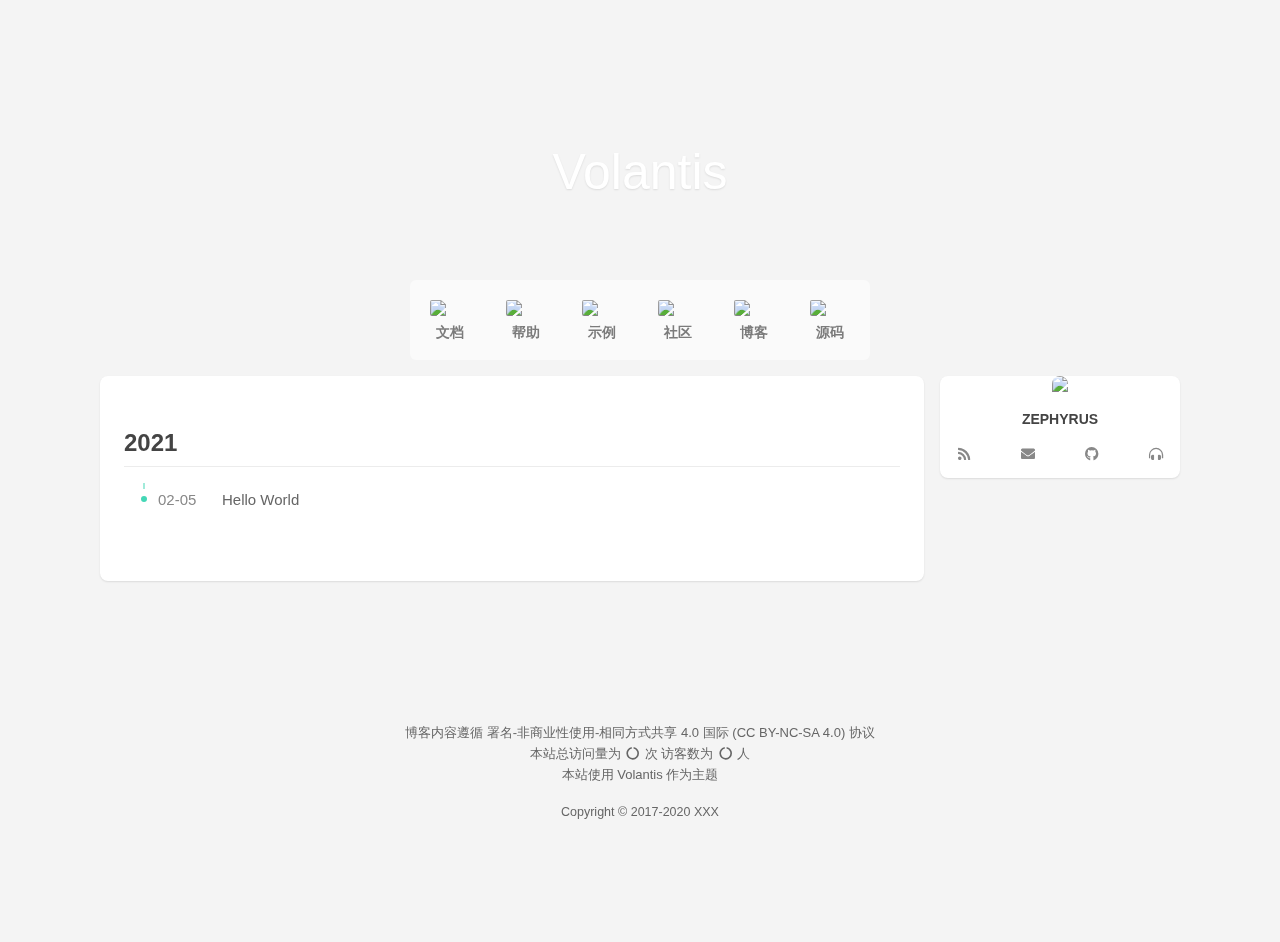
==== archives/index.html @ 0bfc330d "Site updated: 2021-02-05 20:18:46" ====
<!DOCTYPE html>
<html lang="zh-CN,en,default">
  <head hexo-theme='https://github.com/volantis-x/hexo-theme-volantis/tree/4.3.1'>
  <meta charset="utf-8">
  <!-- SEO相关 -->
  
    
      <meta name="robots" content="noindex,follow">
    
  
  <!-- 渲染优化 -->
  <meta http-equiv='x-dns-prefetch-control' content='on' />
  <link rel='dns-prefetch' href='https://cdn.jsdelivr.net'>
  <link rel="preconnect" href="https://cdn.jsdelivr.net" crossorigin>
  <meta name="renderer" content="webkit">
  <meta name="force-rendering" content="webkit">
  <meta http-equiv="X-UA-Compatible" content="IE=Edge,chrome=1">
  <meta name="HandheldFriendly" content="True" >
  <meta name="apple-mobile-web-app-capable" content="yes">
  <meta name="viewport" content="width=device-width, initial-scale=1, maximum-scale=1">
  
  <link rel="preload" href="/css/first.css" as="style">
  

  <!-- 页面元数据 -->
  
  <title>归档 - ZEPHYRUS</title>
  

  

  <!-- feed -->
  

  <!-- import meta -->
  

  <!-- link -->
  
    <link rel="shortcut icon" type='image/x-icon' href="https://cdn.jsdelivr.net/gh/xaoxuu/assets@master/favicon/favicon.ico">
  

  <!-- import link -->
  

  
    
<link rel="stylesheet" href="/css/first.css">

  

  
  <link rel="stylesheet" href="/css/style.css" media="print" onload="this.media='all';this.onload=null">
  <noscript><link rel="stylesheet" href="/css/style.css"></noscript>
  

  <script id="loadcss"></script>

  
<script>
if (/*@cc_on!@*/false || (!!window.MSInputMethodContext && !!document.documentMode))
    document.write(
	'<style>'+
		'html{'+
			'overflow-x: hidden !important;'+
			'overflow-y: hidden !important;'+
		'}'+
		'.kill-ie{'+
			'text-align:center;'+
			'height: 100%;'+
			'margin-top: 15%;'+
			'margin-bottom: 5500%;'+
		'}'+
	'</style>'+
    '<div class="kill-ie">'+
        '<h1><b>抱歉，您的浏览器无法访问本站</b></h1>'+
        '<h3>微软已经于2016年终止了对 Internet Explorer (IE) 10 及更早版本的支持，<br/>'+
        '继续使用存在极大的安全隐患，请使用当代主流的浏览器进行访问。</h3><br/>'+
        '<a target="_blank" rel="noopener" href="https://www.microsoft.com/zh-cn/WindowsForBusiness/End-of-IE-support"><strong>了解详情 ></strong></a>'+
    '</div>');
</script>


<noscript>
	<style>
		html{
			overflow-x: hidden !important;
			overflow-y: hidden !important;
		}
		.kill-noscript{
			text-align:center;
			height: 100%;
			margin-top: 15%;
			margin-bottom: 5500%;
		}
	</style>
    <div class="kill-noscript">
        <h1><b>抱歉，您的浏览器无法访问本站</b></h1>
        <h3>本页面需要浏览器支持（启用）JavaScript</h3><br/>
        <a target="_blank" rel="noopener" href="https://www.baidu.com/s?wd=启用JavaScript"><strong>了解详情 ></strong></a>
    </div>
</noscript>

</head>

  <body>
    

<header id="l_header" class="l_header auto shadow blur " style='opacity: 0' >
  <div class='container'>
  <div id='wrapper'>
    <div class='nav-sub'>
      <p class="title"></p>
      <ul class='switcher nav-list-h m-phone' id="pjax-header-nav-list">
        <li><a id="s-comment" class="fas fa-comments fa-fw" target="_self" href='javascript:void(0)'></a></li>
        
          <li><a id="s-toc" class="s-toc fas fa-list fa-fw" target="_self" href='javascript:void(0)'></a></li>
        
      </ul>
    </div>
		<div class="nav-main">
      
        
        <a class="title flat-box" target="_self" href='/'>
          
            <img no-lazy class='logo' src='https://cdn.jsdelivr.net/gh/volantis-x/cdn-org/blog/Logo-NavBar@3x.png'/>
          
          
          
        </a>
      

			<div class='menu navigation'>
				<ul class='nav-list-h m-pc'>
          
          
          
            
            
              <li>
                <a class="menuitem flat-box faa-parent animated-hover" href=/
                  
                  
                  
                    id="home"
                  >
                  <i class='fas fa-rss fa-fw'></i>博客
                </a>
                
              </li>
            
          
          
            
            
              <li>
                <a class="menuitem flat-box faa-parent animated-hover" href=/categories/
                  
                  
                  
                    id="categories"
                  >
                  <i class='fas fa-folder-open fa-fw'></i>分类
                </a>
                
              </li>
            
          
          
            
            
              <li>
                <a class="menuitem flat-box faa-parent animated-hover" href=/tags/
                  
                  
                  
                    id="tags"
                  >
                  <i class='fas fa-tags fa-fw'></i>标签
                </a>
                
              </li>
            
          
          
            
            
              <li>
                <a class="menuitem flat-box faa-parent animated-hover" href=/archives/
                  
                  
                  
                    id="archives"
                  >
                  <i class='fas fa-archive fa-fw'></i>归档
                </a>
                
              </li>
            
          
          
            
            
              <li>
                <a class="menuitem flat-box faa-parent animated-hover" href=/friends/
                  
                  
                  
                    id="friends"
                  >
                  <i class='fas fa-link fa-fw'></i>友链
                </a>
                
              </li>
            
          
          
            
            
              <li>
                <a class="menuitem flat-box faa-parent animated-hover" href=/about/
                  
                  
                  
                    id="about"
                  >
                  <i class='fas fa-info-circle fa-fw'></i>关于
                </a>
                
              </li>
            
          
          
				</ul>
			</div>

      <div class="m_search">
        <form name="searchform" class="form u-search-form">
          <i class="icon fas fa-search fa-fw"></i>
          <input type="text" class="input u-search-input" placeholder="Search..." />
        </form>
      </div>

			<ul class='switcher nav-list-h m-phone'>
				
					<li><a class="s-search fas fa-search fa-fw" target="_self" href='javascript:void(0)'></a></li>
				
				<li>
          <a class="s-menu fas fa-bars fa-fw" target="_self" href='javascript:void(0)'></a>
          <ul class="menu-phone list-v navigation white-box">
            
              
            
              <li>
                <a class="menuitem flat-box faa-parent animated-hover" href=/
                  
                  
                  
                    id="home"
                  >
                  <i class='fas fa-rss fa-fw'></i>博客
                </a>
                
              </li>
            
          
            
              
            
              <li>
                <a class="menuitem flat-box faa-parent animated-hover" href=/categories/
                  
                  
                  
                    id="categories"
                  >
                  <i class='fas fa-folder-open fa-fw'></i>分类
                </a>
                
              </li>
            
          
            
              
            
              <li>
                <a class="menuitem flat-box faa-parent animated-hover" href=/tags/
                  
                  
                  
                    id="tags"
                  >
                  <i class='fas fa-tags fa-fw'></i>标签
                </a>
                
              </li>
            
          
            
              
            
              <li>
                <a class="menuitem flat-box faa-parent animated-hover" href=/archives/
                  
                  
                  
                    id="archives"
                  >
                  <i class='fas fa-archive fa-fw'></i>归档
                </a>
                
              </li>
            
          
            
              
            
              <li>
                <a class="menuitem flat-box faa-parent animated-hover" href=/friends/
                  
                  
                  
                    id="friends"
                  >
                  <i class='fas fa-link fa-fw'></i>友链
                </a>
                
              </li>
            
          
            
              
            
              <li>
                <a class="menuitem flat-box faa-parent animated-hover" href=/about/
                  
                  
                  
                    id="about"
                  >
                  <i class='fas fa-info-circle fa-fw'></i>关于
                </a>
                
              </li>
            
          
            
          </ul>
        </li>
			</ul>
		</div>
	</div>
  </div>
</header>

    <div id="l_body">
      <div id="l_cover">
  
    
        <div id="half" class='cover-wrapper  dock' style="display: ;">
          
            <div id='cover-backstretch'></div>
          
          <div class='cover-body'>
  <div class='top'>
    
    
      <p class="title">Volantis</p>
    
    
  </div>
  <div class='bottom'>
    <div class='menu navigation'>
      <div class='list-h'>
        
          
            <a href="/v4/getting-started/"
              
              
              id="v4getting-started">
              <img src='https://cdn.jsdelivr.net/gh/twitter/twemoji@13.0/assets/svg/1f5c3.svg'><p>文档</p>
            </a>
          
            <a href="/faqs/"
              
              
              id="faqs">
              <img src='https://cdn.jsdelivr.net/gh/twitter/twemoji@13.0/assets/svg/1f516.svg'><p>帮助</p>
            </a>
          
            <a href="/examples/"
              
              
              id="examples">
              <img src='https://cdn.jsdelivr.net/gh/twitter/twemoji@13.0/assets/svg/1f396.svg'><p>示例</p>
            </a>
          
            <a href="/contributors/"
              
              
              id="contributors">
              <img src='https://cdn.jsdelivr.net/gh/twitter/twemoji@13.0/assets/svg/1f389.svg'><p>社区</p>
            </a>
          
            <a href="/archives/"
              
              
              id="archives">
              <img src='https://cdn.jsdelivr.net/gh/twitter/twemoji@13.0/assets/svg/1f4f0.svg'><p>博客</p>
            </a>
          
            <a target="_blank" rel="noopener" href="https://github.com/volantis-x/hexo-theme-volantis/"
              
              
              id="https:githubcomvolantis-xhexo-theme-volantis">
              <img src='https://cdn.jsdelivr.net/gh/twitter/twemoji@13.0/assets/svg/1f9ec.svg'><p>源码</p>
            </a>
          
        
      </div>
    </div>
  </div>
</div>

          <div id="scroll-down" style="display: none;"><i class="fa fa-chevron-down scroll-down-effects"></i></div>
        </div>
    
  
  </div>

      <div id="safearea">
        <div class="body-wrapper" id="pjax-container">
          

<div class='l_main'>
	
	  <article id="arc" class="post article white-box reveal shadow">
			
			
				
				
					
						
						<h2>2021</h2>
					
						<div class='timenode'>
								<a class="meta" href="/2021/02/05/hello-world/">
									<time>02-05</time>
									
										Hello World
									
									
									
									
								</a>
						</div>
				
			
	  </article>
	
</div>
<aside class='l_side'>
  
  
    
    

<section class="widget blogger shadow desktop mobile">
  <div class='content'>
    
      
        <a class='avatar flat-box rectangle' href='/about/'>
          <img no-lazy src='https://cdn.jsdelivr.net/gh/volantis-x/cdn-org/blog/Logo-NavBar@3x.png'/>
        </a>
      
    
    
      <div class='text'>
        
        
        
          <p><span id="jinrishici-sentence">ZEPHYRUS</span></p>
          <script src="https://sdk.jinrishici.com/v2/browser/jinrishici.js" charset="utf-8"></script>
        
      </div>
    
    
      <div class="social-wrapper">
        
          
            <a href="/atom.xml"
              class="social fas fa-rss flat-btn"
              target="_blank"
              rel="external nofollow noopener noreferrer">
              
            </a>
          
        
          
            <a href="mailto:me@xxx.com"
              class="social fas fa-envelope flat-btn"
              target="_blank"
              rel="external nofollow noopener noreferrer">
              
            </a>
          
        
          
            <a href="https://github.com/volantis-x/"
              class="social fab fa-github flat-btn"
              target="_blank"
              rel="external nofollow noopener noreferrer">
              
            </a>
          
        
          
            <a href="/"
              class="social fas fa-headphones-alt flat-btn"
              target="_blank"
              rel="external nofollow noopener noreferrer">
              
            </a>
          
        
      </div>
    
  </div>
</section>

  

  
    
    

  

  
    
    

  

  


</aside>


		  
		  <!--此文件用来存放一些不方便取值的变量-->
<!--思路大概是将值藏到重加载的区域内-->

<script>
  window.pdata={}
  pdata.ispage=false;
  pdata.postTitle="";
  pdata.commentPath="";
  pdata.commentPlaceholder="";
  // header 这里无论是否开启pjax都需要
  var l_header=document.getElementById("l_header");
  
  l_header.classList.remove("show");
  
  
    // cover
    var cover_wrapper=document.querySelector('.cover-wrapper');
    
    cover_wrapper.id="half";
    cover_wrapper.style.display="";
    
  
</script>

        </div>
        
  
  <footer class="footer clearfix">
    <br><br>
    
      
        <div class="aplayer-container">
          


        </div>
      
    
      
        <br>
        <div class="social-wrapper">
          
            
          
            
          
            
          
        </div>
      
    
      
        <div><p>博客内容遵循 <a target="_blank" rel="noopener" href="https://creativecommons.org/licenses/by-nc-sa/4.0/deed.zh">署名-非商业性使用-相同方式共享 4.0 国际 (CC BY-NC-SA 4.0) 协议</a></p>
</div>
      
    
      
        
          <div><p><span id="lc-sv">本站总访问量为 <span id='number'><i class="fas fa-circle-notch fa-spin fa-fw" aria-hidden="true"></i></span> 次</span> <span id="lc-uv">访客数为 <span id='number'><i class="fas fa-circle-notch fa-spin fa-fw" aria-hidden="true"></i></span> 人</span></p>
</div>
        
      
    
      
        本站使用
        <a href="https://github.com/volantis-x/hexo-theme-volantis/tree/4.3.1" target="_blank" class="codename">Volantis</a>
        作为主题
      
    
      
        <div class='copyright'>
        <p><a href="/">Copyright © 2017-2020 XXX</a></p>

        </div>
      
    
  </footer>


        <a id="s-top" class="fas fa-arrow-up fa-fw" href="javascript:void(0)"></a>
      </div>
    </div>
    <div>
      <script>
/************这个文件存放不需要重载的全局变量和全局函数*********/
window.volantis={};
window.volantis.loadcss=document.getElementById("loadcss");
/******************** Pjax ********************************/
function VPjax(){
	this.list=[] // 存放回调函数
	this.start=()=>{
	  for(var i=0;i<this.list.length;i++){
		this.list[i].run();
	  }
	}
	this.push=(fn,name)=>{
		var f=new PjaxItem(fn,name);
		this.list.push(f);
	}
	// 构造一个可以run的对象
	function PjaxItem(fn,name){
		// 函数名称
		this.name = name || fn.name
		// run方法
		this.run=()=>{
			fn()
		}
	}
}
volantis.pjax={}
volantis.pjax.method={
	complete: new VPjax(),
	error: new VPjax(),
	send: new VPjax()
}
volantis.pjax={
	...volantis.pjax,
	push: volantis.pjax.method.complete.push,
	error: volantis.pjax.method.error.push,
	send: volantis.pjax.method.send.push
}
/********************脚本懒加载函数********************************/
// 已经加入了setTimeout
function loadScript(src, cb) {
	setTimeout(function() {
		var HEAD = document.getElementsByTagName('head')[0] || document.documentElement;
		var script = document.createElement('script');
		script.setAttribute('type','text/javascript');
		if (cb) script.onload = cb;
		script.setAttribute('src', src);
		HEAD.appendChild(script);
	});
}
//https://github.com/filamentgroup/loadCSS
var loadCSS = function( href, before, media, attributes ){
	var doc = window.document;
	var ss = doc.createElement( "link" );
	var ref;
	if( before ){
		ref = before;
	}
	else {
		var refs = ( doc.body || doc.getElementsByTagName( "head" )[ 0 ] ).childNodes;
		ref = refs[ refs.length - 1];
	}
	var sheets = doc.styleSheets;
	if( attributes ){
		for( var attributeName in attributes ){
			if( attributes.hasOwnProperty( attributeName ) ){
				ss.setAttribute( attributeName, attributes[attributeName] );
			}
		}
	}
	ss.rel = "stylesheet";
	ss.href = href;
	ss.media = "only x";
	function ready( cb ){
		if( doc.body ){
			return cb();
		}
		setTimeout(function(){
			ready( cb );
		});
	}
	ready( function(){
		ref.parentNode.insertBefore( ss, ( before ? ref : ref.nextSibling ) );
	});
	var onloadcssdefined = function( cb ){
		var resolvedHref = ss.href;
		var i = sheets.length;
		while( i-- ){
			if( sheets[ i ].href === resolvedHref ){
				return cb();
			}
		}
		setTimeout(function() {
			onloadcssdefined( cb );
		});
	};
	function loadCB(){
		if( ss.addEventListener ){
			ss.removeEventListener( "load", loadCB );
		}
		ss.media = media || "all";
	}
	if( ss.addEventListener ){
		ss.addEventListener( "load", loadCB);
	}
	ss.onloadcssdefined = onloadcssdefined;
	onloadcssdefined( loadCB );
	return ss;
};
</script>
<script>
  
  loadCSS("https://cdn.jsdelivr.net/npm/@fortawesome/fontawesome-free@5.14/css/all.min.css", window.volantis.loadcss);
  
  
  
  
  loadCSS("https://cdn.jsdelivr.net/gh/highlightjs/cdn-release@10/build/styles/solarized-light.min.css", window.volantis.loadcss);
  
</script>
<!-- required -->

<script src="https://cdn.jsdelivr.net/npm/jquery@3.5/dist/jquery.min.js"></script>

<script>
  function pjax_fancybox() {
    $(".md .gallery").find("img").each(function () { //渲染 fancybox
      var element = document.createElement("a"); // a 标签
      $(element).attr("class", "fancybox");
      $(element).attr("pjax-fancybox", "");  // 过滤 pjax
      $(element).attr("href", $(this).attr("src"));
      if ($(this).attr("data-original")) {
        $(element).attr("href", $(this).attr("data-original"));
      }
      $(element).attr("data-fancybox", "images");
      var caption = "";   // 描述信息
      if ($(this).attr('alt')) {  // 判断当前页面是否存在描述信息
        $(element).attr('data-caption', $(this).attr('alt'));
        caption = $(this).attr('alt');
      }
      var div = document.createElement("div");
      $(div).addClass("fancybox");
      $(this).wrap(div); // 最外层套 div ，其实主要作用还是 class 样式
      var span = document.createElement("span");
      $(span).addClass("image-caption");
      $(span).text(caption); // 加描述
      $(this).after(span);  // 再套一层描述
      $(this).wrap(element);  // 最后套 a 标签
    })
    $(".md .gallery").find("img").fancybox({
      selector: '[data-fancybox="images"]',
      hash: false,
      loop: false,
      closeClick: true,
      helpers: {
        overlay: {closeClick: true}
      },
      buttons: [
        "zoom",
        "close"
      ]
    });
  };
  function SCload_fancybox() {
    if ($(".md .gallery").find("img").length == 0) return;
    loadCSS("https://cdn.jsdelivr.net/npm/@fancyapps/fancybox@3.5.7/dist/jquery.fancybox.min.css", document.getElementById("loadcss"));
    loadScript('https://cdn.jsdelivr.net/gh/fancyapps/fancybox@3.5.7/dist/jquery.fancybox.min.js', pjax_fancybox)
  };
  $(function () {
    SCload_fancybox();
  });
  function Pjax_SCload_fancybox(){
	if (typeof $.fancybox == "undefined") {
	 SCload_fancybox();
    } else {
	 pjax_fancybox();
    }
  }
  volantis.pjax.push(Pjax_SCload_fancybox)
  volantis.pjax.send(()=>{
      if (typeof $.fancybox != "undefined") {
        $.fancybox.close();    // 关闭弹窗
      }
  },'fancybox')
</script>


<!-- internal -->

  
  
  
    
<script src="https://cdn.jsdelivr.net/npm/jquery-backstretch@2.1.18/jquery.backstretch.min.js"></script>

    <script type="text/javascript">
        var imgs=["https://cdn.jsdelivr.net/gh/volantis-x/cdn-wallpaper/abstract/41F215B9-261F-48B4-80B5-4E86E165259E.jpeg"];
        if ('true' == 'true') {
          function shuffle(arr){
            /*From countercurrent-time*/
            var n = arr.length;
            while(n--) {
              var index = Math.floor(Math.random() * n);
              var temp = arr[index];
              arr[index] = arr[n];
              arr[n] = temp;
            }
          }
          shuffle(imgs);
        }
	  function Pjax_backstretch(){
        
          $('#cover-backstretch').backstretch(
            imgs,
          {
            duration: "20000",
            fade: "1500"
          });
        
	  }
	  loadScript("https://cdn.jsdelivr.net/npm/jquery-backstretch@2.1.18/jquery.backstretch.min.js",Pjax_backstretch)
    </script>
  



  
  

  <div id="rightmenu-wrapper">
    <ul class="list-v rightmenu" id="rightmenu-content">
      <li class='option'>
        <a class='vlts-menu opt fix-cursor-default' id='menu-copy-text' onclick="document.execCommand('copy')"><i class='fa fa-copy fa-fw'></i>复制文本</a>
        <hr id='hr-text'>
        <a class='vlts-menu opt fix-cursor-default' id='menu-copy-href'><i class='fa fa-link fa-fw'></i>复制链接</a>
        <a class='vlts-menu opt fix-cursor-default' id='menu-open-href'><i class='fa fa-external-link-square-alt fa-fw'></i>在新标签页打开</a>
        <hr id='hr-href'>
        <a class='vlts-menu opt fix-cursor-default' id='menu-copy-src'><i class='fa fa-image fa-fw'></i>复制图片地址</a>
        <hr id='hr-src'>
      </li>
      
        <li class='navigation'>
          <a class='nav icon-only fix-cursor-default' onclick='history.back()'><i class='fa fa-arrow-left fa-fw'></i></a>
          <a class='nav icon-only fix-cursor-default' onclick='history.forward()'><i class='fa fa-arrow-right fa-fw'></i></a>
          <a class='nav icon-only fix-cursor-default' onclick='window.location.reload()'><i class='fa fa-redo fa-fw'></i></a>
          <a class='nav icon-only fix-cursor-default' href='/'><i class='fa fa-home fa-fw'></i></a>
        </li>
      
      <hr>
      
        
      
        
          
    <li>
      <a class='vlts-menu fix-cursor-default ' href=https://volantis.js.org/faqs/
        
        
        
        
          id="https:volantisjsorgfaqs"
        >
        <i class='fa fa-question fa-fw'></i> 常见问题
      </a>
    </li>
  
        
      
        
          
    <li>
      <a class='vlts-menu fix-cursor-default ' href=https://volantis.js.org/examples/
        
        
        
        
          id="https:volantisjsorgexamples"
        >
        <i class='fa fa-rss fa-fw'></i> 示例博客
      </a>
    </li>
  
        
      
        
          
    <li>
      <a class='vlts-menu fix-cursor-default ' href=https://volantis.js.org/contributors/
        
        
        
        
          id="https:volantisjsorgcontributors"
        >
        <i class='fa fa-fan fa-spin fa-fw'></i> 加入社区
      </a>
    </li>
  
        
      
        
          <hr>
        
      
        
          
    <li>
      <a class='vlts-menu fix-cursor-default ' href=https://github.com/volantis-x/volantis-docs/
        
        
        
        
          id="https:githubcomvolantis-xvolantis-docs"
        >
        <i class='fa fa-code-branch fa-fw'></i> 本站源码
      </a>
    </li>
  
        
      
        
          
    <li>
      <a class='vlts-menu fix-cursor-default ' href=https://github.com/volantis-x/hexo-theme-volantis/
        
        
        
        
          id="https:githubcomvolantis-xhexo-theme-volantis"
        >
        <i class='fa fa-code-branch fa-fw'></i> 主题源码
      </a>
    </li>
  
        
      
        
          <hr>
        
      
        
          
    <li>
      <a class='vlts-menu fix-cursor-default ' 
        
        
        
          onclick="document.execCommand('print')"
        
        >
        <i class='fa fa-print fa-fw'></i> 打印页面
      </a>
    </li>
  
        
      
        
          <hr>
        
      
        
          
    <li>
      <a class='vlts-menu fix-cursor-default toggle-mode-btn' 
        
        
        
        >
        <i class='fas fa-moon fa-fw'></i> Dark mode
      </a>
    </li>
  
        
      
        
          <hr>
        
      
        
      
    </ul>
  </div>

  <script>
    window.document.oncontextmenu = function (event) {
      if (event.ctrlKey) return true;
      if (/Android|webOS|BlackBerry/i.test(navigator.userAgent)) return true;
      return popMenu(event);
    };
    document.addEventListener("click", function (event) {
      var mymenu = document.getElementById('rightmenu-wrapper');
      mymenu.style.display = "none";
    });
    function popMenu(event) {
      var mymenu = document.getElementById('rightmenu-wrapper');
      var menuContent = document.getElementById('rightmenu-content');
      var screenWidth = document.documentElement.clientWidth || document.body.clientWidth;
      var screenHeight = document.documentElement.clientHeight || document.body.clientHeight;
      mymenu.style.left = event.clientX + "px"; // 获取鼠标位置
      mymenu.style.top = event.clientY + "px";
      mymenu.style.display = 'block';
      if (event.clientX * 2 > screenWidth) {
        menuContent.classList.add('left');
      } else {
        menuContent.classList.remove('left');
      }
      if (event.clientY * 2 > screenHeight) {
        menuContent.classList.add('top');
      } else {
        menuContent.classList.remove('top');
      }

      let hrText = document.getElementById('hr-text');
      let hrSrc = document.getElementById('hr-src');
      let hrHref = document.getElementById('hr-href');

      // 选中图片
      let copySrc = document.getElementById('menu-copy-src');
      if (copySrc != undefined) {
        if (event.target.currentSrc) {
          copySrc.style.display = 'block';
          copySrc.addEventListener("click", function (e) {
            copyString(event.target.currentSrc);
          },{once: true});
          hrSrc.style.display = 'block';
        } else {
          copySrc.style.display = 'none';
          hrSrc.style.display = 'none';
        }
      }

      // 选中按钮
      // 判断是不是按钮
      let href = '';
      if (event.path) {
        for (i = 0; i < event.path.length; i++) {
          if (event.path[i].href != undefined && event.path[i].href.length > 0) {
            href = event.path[i].href;
          }
        }
      }

      let copyText = document.getElementById('menu-copy-text');
      copyText.style.display = 'none';
      hrText.style.display = 'none';
      if (href.length == 0) {
        // 选中文本
        if (window.getSelection().toString()) {
          if ('' == 'true') {
            copyText.style.display = 'block';
            hrText.style.display = 'block';
          }
        }
      }

      // 在新标签页打开
      let openHref = document.getElementById('menu-open-href');
      if (openHref != undefined) {
        if (href.length > 0) {
          openHref.style.display = 'block';
          openHref.addEventListener("click", function (e) {
            window.open(href);
          },{once: true});
          hrHref.style.display = 'block';
        } else {
          openHref.style.display = 'none';
          hrHref.style.display = 'none';
        }
      }
      // 复制链接
      let copyHref = document.getElementById('menu-copy-href');
      if (copyHref != undefined) {
        if (href.length > 0) {
          copyHref.style.display = 'block';
          copyHref.addEventListener("click", function (e) {
            copyString(href);
          },{once: true});
        } else {
          copyHref.style.display = 'none';
        }
      }
      // 有音乐播放器 see: layout/_third-party/aplayer/script.ejs
      
      return false; // 该行代码确保系统自带的右键菜单不会被调出
    }
    function hideMenu() {
      document.getElementById('rightmenu-wrapper').style.display = 'none';
    }
    function copyString(str) {
      const input = document.createElement('input');
      input.setAttribute('readonly', 'readonly');
      document.body.appendChild(input);
      input.setAttribute('value', str);
      input.select();
      document.execCommand('copy');
      document.body.removeChild(input);
    }
    document.execCommand('click');
  </script>




<script>
  function loadIssuesJS() {
    if ($(".md").find(".issues-api").length == 0) return;
	
	  loadScript('/js/issues.js');
	
  };
  $(function () {
    loadIssuesJS();
  });
  volantis.pjax.push(()=>{
	if (typeof IssuesAPI == "undefined") {
	  loadIssuesJS();
	}
  },"IssuesJS")
</script>



  <script defer src="https://cdn.jsdelivr.net/npm/vanilla-lazyload@17.1.0/dist/lazyload.min.js"></script>
<script>
  // https://www.npmjs.com/package/vanilla-lazyload
  // Set the options globally
  // to make LazyLoad self-initialize
  window.lazyLoadOptions = {
    elements_selector: ".lazyload",
    threshold: 0
  };
  // Listen to the initialization event
  // and get the instance of LazyLoad
  window.addEventListener(
    "LazyLoad::Initialized",
    function (event) {
      window.lazyLoadInstance = event.detail.instance;
    },
    false
  );
  document.addEventListener('DOMContentLoaded', function () {
    lazyLoadInstance.update();
  });
  document.addEventListener('pjax:complete', function () {
    lazyLoadInstance.update();
  });
</script>




  

<script>
  window.FPConfig = {
	delay: 0,
	ignoreKeywords: [],
	maxRPS: 5,
	hoverDelay: 25
  };
</script>
<script defer src="https://cdn.jsdelivr.net/gh/gijo-varghese/flying-pages@2.1.2/flying-pages.min.js"></script>











  
  
<script src="/js/valine.js"></script>


<script>
  function emoji(path, idx, ext) {
    return path + "/" + path + "-" + idx + "." + ext;
  }
  var emojiMaps = {};
  for (var i = 1; i <= 54; i++) {
    emojiMaps['tieba-' + i] = emoji('tieba', i, 'png');
  }
  for (var i = 1; i <= 101; i++) {
    emojiMaps['qq-' + i] = emoji('qq', i, 'gif');
  }
  for (var i = 1; i <= 116; i++) {
    emojiMaps['aru-' + i] = emoji('aru', i, 'gif');
  }
  for (var i = 1; i <= 125; i++) {
    emojiMaps['twemoji-' + i] = emoji('twemoji', i, 'png');
  }
  for (var i = 1; i <= 4; i++) {
    emojiMaps['weibo-' + i] = emoji('weibo', i, 'png');
  }
  function pjax_valine() {
    if(!document.querySelectorAll("#valine_container")[0])return;
    let pagePlaceholder = pdata.commentPlaceholder || "快来评论吧~";
    let path = pdata.commentPath;
    if (path.length == 0) {
      let defaultPath = '';
      path = defaultPath || decodeURI(window.location.pathname);
    }
    var valine = new Valine();
    valine.init(Object.assign({"path":null,"placeholder":"快来评论吧~","appId":null,"appKey":null,"meta":["nick","mail","link"],"requiredFields":["nick","mail"],"enableQQ":true,"recordIP":false,"avatar":"robohash","pageSize":10,"lang":"zh-cn","highlight":true,"mathJax":false}, {
      el: '#valine_container',
      path: path,
      placeholder: pagePlaceholder,
      emojiCDN: 'https://cdn.jsdelivr.net/gh/volantis-x/cdn-emoji/valine/',
      emojiMaps: emojiMaps,
    }))
  }
  $(function () {
    pjax_valine();
  });
  volantis.pjax.push(pjax_valine);
</script>






  
<script src="/js/app.js"></script>



<!-- optional -->

  <script>
const SearchServiceimagePath="https://cdn.jsdelivr.net/gh/volantis-x/cdn-volantis@master/img/";
const ROOT =  ("/" || "/").endsWith('/') ? ("/" || "/") : ("//" || "/" );

$('.input.u-search-input').one('focus',function(){
	
		loadScript('/js/search/hexo.js',setSearchService);
	
})

function listenSearch(){
  
    customSearch = new HexoSearch({
      imagePath: SearchServiceimagePath
    });
  
}
function setSearchService() {
	listenSearch();
	
}
</script>









  

<script src="https://cdn.jsdelivr.net/gh/highlightjs/cdn-release@10/build/highlight.min.js"></script>

<script>hljs.initHighlightingOnLoad();</script>

<script>
volantis.pjax.push(()=>{
	document.querySelectorAll('pre code').forEach((block) => {
	  hljs.highlightBlock(block);
	});
},"highlightjs")
</script>



  <script defer>

  const LCCounter = {
    app_id: 'u9j57bwJod4EDmXWdxrwuqQT-MdYXbMMI',
    app_key: 'jfHtEKVE24j0IVCGHbvuFClp',
    custom_api_server: '',

    // 查询存储的记录
    getRecord(Counter, url, title) {
      return new Promise(function (resolve, reject) {
        Counter('get', '/classes/Counter?where=' + encodeURIComponent(JSON.stringify({url})))
          .then(resp => resp.json())
          .then(({results, code, error}) => {
            if (code === 401) {
              throw error;
            }
            if (results && results.length > 0) {
              var record = results[0];
              resolve(record);
            } else {
              Counter('post', '/classes/Counter', {url, title: title, times: 0})
                .then(resp => resp.json())
                .then((record, error) => {
                  if (error) {
                    throw error;
                  }
                  resolve(record);
                }).catch(error => {
                console.error('Failed to create', error);
                reject(error);
              });
            }
          }).catch((error) => {
          console.error('LeanCloud Counter Error:', error);
          reject(error);
        });
      })
    },

    // 发起自增请求
    increment(Counter, incrArr) {
      return new Promise(function (resolve, reject) {
        Counter('post', '/batch', {
          "requests": incrArr
        }).then((res) => {
          res = res.json();
          if (res.error) {
            throw res.error;
          }
          resolve(res);
        }).catch((error) => {
          console.error('Failed to save visitor count', error);
          reject(error);
        });
      });
    },

    // 构建自增请求体
    buildIncrement(objectId) {
      return {
        "method": "PUT",
        "path": `/1.1/classes/Counter/${ objectId }`,
        "body": {
          "times": {
            '__op': 'Increment',
            'amount': 1
          }
        }
      }
    },

    // 校验是否为有效的 UV
    validUV() {
      var key = 'LeanCloudUVTimestamp';
      var flag = localStorage.getItem(key);
      if (flag) {
        // 距离标记小于 24 小时则不计为 UV
        if (new Date().getTime() - parseInt(flag) <= 86400000) {
          return false;
        }
      }
      localStorage.setItem(key, new Date().getTime().toString());
      return true;
    },

    addCount(Counter) {
      var enableIncr = '' === 'true' && window.location.hostname !== 'localhost';
      enableIncr = true;
      var getterArr = [];
      var incrArr = [];
      // 请求 PV 并自增
      var pvCtn = document.querySelector('#lc-sv');
      if (pvCtn || enableIncr) {
        var pvGetter = this.getRecord(Counter, 'https://zhangzhicheng.tech' + '/#lc-sv', 'Visits').then((record) => {
          incrArr.push(this.buildIncrement(record.objectId))
          var eles = document.querySelectorAll('#lc-sv #number');
          if (eles.length > 0) {
            eles.forEach((el,index,array)=>{
              el.innerText = record.times + 1;
              if (pvCtn) {
                pvCtn.style.display = 'inline';
              }
            })
          }
        });
        getterArr.push(pvGetter);
      }

      // 请求 UV 并自增
      var uvCtn = document.querySelector('#lc-uv');
      if (uvCtn || enableIncr) {
        var uvGetter = this.getRecord(Counter, 'https://zhangzhicheng.tech' + '/#lc-uv', 'Visitors').then((record) => {
          var vuv = this.validUV();
          vuv && incrArr.push(this.buildIncrement(record.objectId))
          var eles = document.querySelectorAll('#lc-uv #number');
          if (eles.length > 0) {
            eles.forEach((el,index,array)=>{
              el.innerText = record.times + (vuv ? 1 : 0);
              if (uvCtn) {
                uvCtn.style.display = 'inline';
              }
            })
          }
        });
        getterArr.push(uvGetter);
      }

      // 请求文章的浏览数，如果是当前页面就自增
      var allPV = document.querySelectorAll('#lc-pv');
      if (allPV.length > 0 || enableIncr) {
        for (i = 0; i < allPV.length; i++) {
          let pv = allPV[i];
          let title = pv.getAttribute('data-title');
          var url = 'https://zhangzhicheng.tech' + pv.getAttribute('data-path');
          if (url) {
            var viewGetter = this.getRecord(Counter, url, title).then((record) => {
              // 是当前页面就自增
              let curPath = window.location.pathname;
              if (curPath.includes('index.html')) {
                curPath = curPath.substring(0, curPath.lastIndexOf('index.html'));
              }
              if (pv.getAttribute('data-path') == curPath) {
                incrArr.push(this.buildIncrement(record.objectId));
              }
              if (pv) {
                var ele = pv.querySelector('#lc-pv #number');
                if (ele) {
                  if (pv.getAttribute('data-path') == curPath) {
                    ele.innerText = (record.times || 0) + 1;
                  } else {
                    ele.innerText = record.times || 0;
                  }
                  pv.style.display = 'inline';
                }
              }
            });
            getterArr.push(viewGetter);
          }
        }
      }

      // 如果启动计数自增，批量发起自增请求
      if (enableIncr) {
        Promise.all(getterArr).then(() => {
          incrArr.length > 0 && this.increment(Counter, incrArr);
        })
      }

    },


    fetchData(api_server) {
      var Counter = (method, url, data) => {
        return fetch(`${ api_server }/1.1${ url }`, {
          method,
          headers: {
            'X-LC-Id': this.app_id,
            'X-LC-Key': this.app_key,
            'Content-Type': 'application/json',
          },
          body: JSON.stringify(data)
        });
      };
      this.addCount(Counter);
    },

    refreshCounter() {
      var api_server = this.app_id.slice(-9) !== '-MdYXbMMI' ? this.custom_api_server : `https://${ this.app_id.slice(0, 8).toLowerCase() }.api.lncldglobal.com`;
      if (api_server) {
        this.fetchData(api_server);
      } else {
        fetch('https://app-router.leancloud.cn/2/route?appId=' + this.app_id)
          .then(resp => resp.json())
          .then(({api_server}) => {
            this.fetchData('https://' + api_server);
          });
      }
    }

  };

  LCCounter.refreshCounter();

  document.addEventListener('pjax:complete', function () {
    LCCounter.refreshCounter();
  });
</script>




  <script>
const rootElement = document.documentElement;
const darkModeStorageKey = "user-color-scheme";
const rootElementDarkModeAttributeName = "data-user-color-scheme";

const setLS = (k, v) => {
    localStorage.setItem(k, v);
};

const removeLS = (k) => {
    localStorage.removeItem(k);
};

const getLS = (k) => {
    return localStorage.getItem(k);
};

const getModeFromCSSMediaQuery = () => {
  return window.matchMedia("(prefers-color-scheme: dark)").matches
    ? "dark"
    : "light";
};

const resetRootDarkModeAttributeAndLS = () => {
  rootElement.removeAttribute(rootElementDarkModeAttributeName);
  removeLS(darkModeStorageKey);
};

const validColorModeKeys = {
  dark: true,
  light: true,
};

const applyCustomDarkModeSettings = (mode) => {
  const currentSetting = mode || getLS(darkModeStorageKey);

  if (currentSetting === getModeFromCSSMediaQuery()) {
    resetRootDarkModeAttributeAndLS();
  } else if (validColorModeKeys[currentSetting]) {
    rootElement.setAttribute(rootElementDarkModeAttributeName, currentSetting);
  } else {
    resetRootDarkModeAttributeAndLS();
  }
};

const invertDarkModeObj = {
  dark: "light",
  light: "dark",
};

/**
 * get target mode
 */
const toggleCustomDarkMode = () => {
  let currentSetting = getLS(darkModeStorageKey);

  if (validColorModeKeys[currentSetting]) {
    currentSetting = invertDarkModeObj[currentSetting];
  } else if (currentSetting === null) {
    currentSetting = invertDarkModeObj[getModeFromCSSMediaQuery()];
  } else {
    return;
  }
  setLS(darkModeStorageKey, currentSetting);
  return currentSetting;
};

/**
 * bind click event for toggle button
 */
var btn=$("#wrapper .toggle-mode-btn,#rightmenu-wrapper .toggle-mode-btn");
function bindToggleButton() {
    btn.on('click',(e) => {
      const mode = toggleCustomDarkMode();
      applyCustomDarkModeSettings(mode);
    });
}

applyCustomDarkModeSettings();
document.addEventListener("DOMContentLoaded", bindToggleButton);
volantis.pjax.push(bindToggleButton);
volantis.pjax.send(()=>{
	btn.unbind('click');
},'toggle-mode-btn-unbind');
</script>








<script>
function listennSidebarTOC() {
  const navItems = document.querySelectorAll(".toc li");
  if (!navItems.length) return;
  const sections = [...navItems].map((element) => {
    const link = element.querySelector(".toc-link");
    const target = document.getElementById(
      decodeURI(link.getAttribute("href")).replace("#", "")
    );
    link.addEventListener("click", (event) => {
      event.preventDefault();
      window.scrollTo({
		top: target.offsetTop + 100,
		
		behavior: "smooth"
		
	  });
    });
    return target;
  });

  function activateNavByIndex(target) {
    if (target.classList.contains("active-current")) return;

    document.querySelectorAll(".toc .active").forEach((element) => {
      element.classList.remove("active", "active-current");
    });
    target.classList.add("active", "active-current");
    let parent = target.parentNode;
    while (!parent.matches(".toc")) {
      if (parent.matches("li")) parent.classList.add("active");
      parent = parent.parentNode;
    }
  }

  function findIndex(entries) {
    let index = 0;
    let entry = entries[index];
    if (entry.boundingClientRect.top > 0) {
      index = sections.indexOf(entry.target);
      return index === 0 ? 0 : index - 1;
    }
    for (; index < entries.length; index++) {
      if (entries[index].boundingClientRect.top <= 0) {
        entry = entries[index];
      } else {
        return sections.indexOf(entry.target);
      }
    }
    return sections.indexOf(entry.target);
  }

  function createIntersectionObserver(marginTop) {
    marginTop = Math.floor(marginTop + 10000);
    let intersectionObserver = new IntersectionObserver(
      (entries, observe) => {
        let scrollHeight = document.documentElement.scrollHeight + 100;
        if (scrollHeight > marginTop) {
          observe.disconnect();
          createIntersectionObserver(scrollHeight);
          return;
        }
        let index = findIndex(entries);
        activateNavByIndex(navItems[index]);
      },
      {
        rootMargin: marginTop + "px 0px -100% 0px",
        threshold: 0,
      }
    );
    sections.forEach((element) => {
      element && intersectionObserver.observe(element);
    });
  }
  createIntersectionObserver(document.documentElement.scrollHeight);
}

document.addEventListener("DOMContentLoaded", listennSidebarTOC);
document.addEventListener("pjax:success", listennSidebarTOC);
</script>

<!-- more -->

 
	   
	    


<script src="https://cdn.jsdelivr.net/npm/pjax@0.2.8/pjax.min.js"></script>


<script>
    var pjax;
    document.addEventListener('DOMContentLoaded', function () {
      pjax = new Pjax({
        elements: 'a[href]:not([href^="#"]):not([href="javascript:void(0)"]):not([pjax-fancybox])',
        selectors: [
          "title",
          
          "#pjax-container",
          "#pjax-header-nav-list"
        ],
        cacheBust: false,   // url 地址追加时间戳，用以避免浏览器缓存
        timeout: 5000
      });
    });

    document.addEventListener('pjax:send', function (e) {
      //window.stop(); // 相当于点击了浏览器的停止按钮

      try {
        var currentUrl = window.location.pathname;
        var targetUrl = e.triggerElement.href;
        var banUrl = [""];
        if (banUrl[0] != "") {
          banUrl.forEach(item => {
            if(currentUrl.indexOf(item) != -1 || targetUrl.indexOf(item) != -1) {
              window.location.href = targetUrl;
            }
          });
        }
      } catch (error) {}

      window.subData = null; // 移除标题（用于一二级导航栏切换处）

      volantis.$switcher.removeClass('active'); // 关闭移动端激活的搜索框
      volantis.$header.removeClass('z_search-open'); // 关闭移动端激活的搜索框
      volantis.$wrapper.removeClass('sub'); // 跳转页面时关闭二级导航

      // 解绑事件 避免重复监听
      volantis.$topBtn.unbind('click');
      $('.menu a').unbind('click');
      $(window).unbind('resize');
      $(window).unbind('scroll');
      $(document).unbind('scroll');
      $(document).unbind('click');
      $('body').unbind('click');
	  // 使用 volantis.pjax.send 方法传入pjax:send回调函数 参见layout/_partial/scripts/global.ejs
	  volantis.pjax.method.send.start();
    });

    document.addEventListener('pjax:complete', function () {
      $('.nav-main').find('.list-v').not('.menu-phone').removeAttr("style",""); // 移除小尾巴的移除
      $('.menu-phone.list-v').removeAttr("style",""); // 移除小尾巴的移除
      $('script[data-pjax], .pjax-reload script').each(function () {
        $(this).parent().append($(this).remove());
      });
      try{
		// 使用 volantis.pjax.push 方法传入重载函数 参见layout/_partial/scripts/global.ejs
		volantis.pjax.method.complete.start();
      } catch (e) {
        console.log(e);
      }
    });

    document.addEventListener('pjax:error', function (e) {
	  // 使用 volantis.pjax.error 方法传入pjax:error回调函数 参见layout/_partial/scripts/global.ejs
	  volantis.pjax.method.error.start();
      window.location.href = e.triggerElement.href;
    });
</script>
 
	  
    </div>
  </body>
</html>
---- css/first.css ----
#safearea {
  display: none;
}
@supports (backdrop-filter: blur(20px)) {
  .blur {
    background: rgba(255,255,255,0.9) !important;
    backdrop-filter: saturate(200%) blur(20px);
  }
}
.shadow {
  box-shadow: 0 1px 2px 0px rgba(0,0,0,0.1);
}
.shadow.floatable {
  transition: all 0.28s ease;
  -moz-transition: all 0.28s ease;
  -webkit-transition: all 0.28s ease;
  -o-transition: all 0.28s ease;
}
.shadow.floatable:hover {
  box-shadow: 0 2px 4px 0px rgba(0,0,0,0.1), 0 4px 8px 0px rgba(0,0,0,0.1), 0 8px 16px 0px rgba(0,0,0,0.1);
}
@font-face {
  font-family: 'UbuntuMono';
  src: url("https://cdn.jsdelivr.net/gh/volantis-x/cdn-fonts/UbuntuMono/UbuntuMono-Regular.ttf");
  font-weight: 'normal';
  font-style: 'normal';
}
@font-face {
  font-family: 'Monaco';
  src: url("https://cdn.jsdelivr.net/gh/volantis-x/cdn-fonts/Monaco/Monaco.ttf");
  font-weight: 'normal';
  font-style: 'normal';
}
@font-face {
  font-family: 'Varela Round';
  src: url("https://cdn.jsdelivr.net/gh/volantis-x/cdn-fonts/VarelaRound/VarelaRound-Regular.ttf");
  font-weight: 'normal';
  font-style: 'normal';
}
:root {
  --color-site-body: #f4f4f4;
  --color-site-bg: #f4f4f4;
  --color-site-inner: #fff;
  --color-site-footer: #666;
  --color-card: #fff;
  --color-text: #444;
  --color-block: #f6f6f6;
  --color-inlinecode: #d56d28;
  --color-codeblock: #fff7ea;
  --color-h1: #444;
  --color-h2: #444;
  --color-h3: #444;
  --color-h4: #444;
  --color-h5: #444;
  --color-h6: #444;
  --color-p: #444;
  --color-list: #666;
  --color-list-hl: #36ac91;
  --color-meta: #888;
}
* {
  box-sizing: border-box;
  outline: none;
  margin: 0;
  padding: 0;
}
html {
  color: var(--color-text);
  width: 100%;
  height: 100%;
  font-family: UbuntuMono, "PingFang SC", "Microsoft YaHei", Helvetica, Arial, Menlo, Monaco, monospace, sans-serif;
  font-size: 16px;
}
html >::-webkit-scrollbar {
  height: 4px;
  width: 4px;
}
html >::-webkit-scrollbar-track-piece {
  background: transparent;
}
html >::-webkit-scrollbar-thumb {
  background: #44d7b6;
  cursor: pointer;
  border-radius: 2px;
}
html >::-webkit-scrollbar-thumb:hover {
  background: #ff5722;
}
body {
  background-color: var(--color-site-body);
  text-rendering: optimizelegibility;
  -webkit-tap-highlight-color: rgba(0,0,0,0);
  line-height: 1.6;
  -webkit-text-size-adjust: 100%;
  -ms-text-size-adjust: 100%;
}
body.modal-active {
  overflow: hidden;
}
@media screen and (max-width: 680px) {
  body.modal-active {
    position: fixed;
    top: 0;
    right: 0;
    bottom: 0;
    left: 0;
  }
}
::-moz-selection {
  background: rgba(33,150,243,0.2);
}
::selection {
  background: rgba(33,150,243,0.2);
}
h1 {
  font-size: 1.5rem;
}
h2 {
  font-size: 1.5rem;
}
h3 {
  font-size: 1.25rem;
}
h4 {
  font-size: 1.125rem;
}
h5 {
  font-size: 1rem;
}
h6 {
  font-size: 1rem;
}
h1,
h2,
h3,
h4,
h6 {
  font-weight: normal;
}
a {
  color: #2196f3;
  cursor: pointer;
  text-decoration: none;
  transition: all 0.28s ease;
  -moz-transition: all 0.28s ease;
  -webkit-transition: all 0.28s ease;
  -o-transition: all 0.28s ease;
}
a:hover {
  color: #ff5722;
}
a:active,
a:hover {
  outline: 0;
}
a:not([href]) {
  cursor: default;
}
pre {
  tab-size: 4;
  -moz-tab-size: 4;
  -o-tab-size: 4;
  -webkit-tab-size: 4;
}
.clearfix {
  zoom: 1;
}
.clearfix:before,
.clearfix:after {
  content: " ";
  display: table;
}
.clearfix:after {
  clear: both;
}
.hidden {
  text-indent: -9999px;
  visibility: hidden;
  display: none;
}
.inner {
  position: relative;
  width: 80%;
  max-width: 710px;
  margin: 0 auto;
}
.vertical {
  display: table-cell;
  vertical-align: middle;
}
ul,
ol {
  padding-left: 0;
}
ul li,
ol li {
  list-style: none;
}
article,
aside,
details,
figcaption,
figure,
footer,
header,
hgroup,
main,
menu,
nav,
section,
summary {
  display: block;
}
article {
  overflow: hidden;
}
abbr[title] {
  border-bottom: 1px dotted;
}
b,
strong {
  font-weight: bold;
}
dfn {
  font-style: italic;
}
h1 {
  font-size: 2em;
  margin: 0.67em 0;
}
mark {
  background: #ff0;
  color: #000;
}
small {
  font-size: 80%;
}
sub,
sup {
  font-size: 50%;
  line-height: 1em;
}
sup {
  vertical-align: text-top;
}
sub {
  vertical-align: text-bottom;
}
img {
  border: 0;
  background: none;
  max-width: 100%;
}
svg:not(:root) {
  overflow: hidden;
}
figure {
  margin: 1em 40px;
}
hr {
  -moz-box-sizing: content-box;
  box-sizing: content-box;
  height: 0;
  border: 0;
  border-radius: 1px;
  border-bottom: 1px solid rgba(68,68,68,0.1);
}
pre {
  overflow: auto;
}
span.dot,
span.sep {
  font-size: 0.9em;
  margin: 0 0.2rem;
}
span.dot:before {
  content: '·';
}
span.sep:before {
  content: '/';
}
code,
kbd,
pre,
samp {
  font-family: monospace, monospace;
  font-size: 1em;
}
button,
input,
optgroup,
select,
textarea {
  color: inherit /* 1 */;
  font: inherit /* 2 */;
  margin: 0 /* 3 */;
}
button {
  overflow: visible;
}
button,
select {
  text-transform: none;
}
button,
html input[type="button"],
input[type="reset"],
input[type="submit"] {
  -webkit-appearance: button /* 2 */;
  cursor: pointer /* 3 */;
}
button[disabled],
html input[disabled] {
  cursor: default;
}
button::-moz-focus-inner,
input::-moz-focus-inner {
  border: 0;
  padding: 0;
}
input[type="checkbox"],
input[type="radio"] {
  box-sizing: border-box /* 1 */;
  padding: 0 /* 2 */;
}
input[type="number"]::-webkit-inner-spin-button,
input[type="number"]::-webkit-outer-spin-button {
  height: auto;
}
input[type="search"] {
  -webkit-appearance: textfield /* 1 */;
  -moz-box-sizing: content-box;
  -webkit-box-sizing: content-box /* 2 */;
  box-sizing: content-box;
}
input[type="search"]::-webkit-search-cancel-button,
input[type="search"]::-webkit-search-decoration {
  -webkit-appearance: none;
}
fieldset {
  border: 1px solid #c0c0c0;
  margin: 0 2px;
  padding: 0.35em 0.625em 0.75em;
}
legend {
  border: 0 /* 1 */;
  padding: 0 /* 2 */;
}
textarea {
  overflow: auto;
}
optgroup {
  font-weight: bold;
}
table:not([class]) {
  border-collapse: collapse;
  overflow: auto;
  display: inline-block;
  max-width: 100%;
  vertical-align: text-top;
}
table:not([class]) th {
  background-color: #f1f1f1;
}
table:not([class]) td,
table:not([class]) th {
  padding: 8px 16px;
  border: 2px solid #f1f1f1;
  line-height: 1.5;
  font-size: 90%;
}
table:not([class]) tr {
  word-break: keep-all;
  background-color: #fefefe;
  transition: all 0.28s ease;
  -moz-transition: all 0.28s ease;
  -webkit-transition: all 0.28s ease;
  -o-transition: all 0.28s ease;
}
table:not([class]) tr:hover {
  background-color: #f1f1f1;
}
td,
th {
  padding: 0;
}
#l_cover {
  min-height: 64px;
}
.cover-wrapper {
  top: 0;
  left: 0;
  max-width: 100%;
  height: 100vh;
  display: flex;
  flex-wrap: nowrap;
  flex-direction: column;
  align-items: center;
  align-self: center;
  align-content: center;
  color: var(--color-site-inner);
  padding: 0 16px;
  -moz-user-select: none;
  -ms-user-select: none;
  -webkit-user-select: none;
  user-select: none;
  position: relative;
  overflow: hidden;
  margin-bottom: -100px;
}
.cover-wrapper .cover-bg,
.cover-wrapper #cover-backstretch {
  position: absolute;
  width: 100%;
  height: 100%;
  background-position: center;
  background-size: cover;
}
.cover-wrapper .cover-bg.lazyload:not(.loaded),
.cover-wrapper #cover-backstretch.lazyload:not(.loaded) {
  opacity: 0;
}
.cover-wrapper .cover-bg.lazyload.loaded,
.cover-wrapper #cover-backstretch.lazyload.loaded {
  animation-delay: 0s;
  animation-duration: 0.5s;
  animation-fill-mode: forwards;
  animation-timing-function: ease-out;
  animation-name: fadeIn;
}
@-moz-keyframes fadeIn {
  0% {
    opacity: 0;
    filter: blur(12px);
    transform: scale(1.02);
  }
  100% {
    opacity: 1;
  }
}
@-webkit-keyframes fadeIn {
  0% {
    opacity: 0;
    filter: blur(12px);
    transform: scale(1.02);
  }
  100% {
    opacity: 1;
  }
}
@-o-keyframes fadeIn {
  0% {
    opacity: 0;
    filter: blur(12px);
    transform: scale(1.02);
  }
  100% {
    opacity: 1;
  }
}
@keyframes fadeIn {
  0% {
    opacity: 0;
    filter: blur(12px);
    transform: scale(1.02);
  }
  100% {
    opacity: 1;
  }
}
.cover-wrapper .cover-body {
  z-index: 1;
  position: relative;
  width: 100%;
  height: 100%;
}
.cover-wrapper#full {
  height: calc(100vh + 100px);
  padding-bottom: 100px;
}
.cover-wrapper#half {
  max-height: 640px;
  min-height: 400px;
  height: calc(36vh - 64px + 200px);
}
.cover-wrapper #scroll-down {
  width: 100%;
  height: 64px;
  position: absolute;
  bottom: 100px;
  text-align: center;
  cursor: pointer;
}
.cover-wrapper #scroll-down .scroll-down-effects {
  color: #fff;
  font-size: 24px;
  line-height: 64px;
  position: absolute;
  width: 24px;
  left: calc(50% - 12px);
  text-shadow: 0 1px 2px rgba(0,0,0,0.1);
  animation: scroll-down-effect 1.5s infinite;
}
@-moz-keyframes scroll-down-effect {
  0% {
    top: 0;
    opacity: 1;
  }
  50% {
    top: -16px;
    opacity: 0.4;
  }
  100% {
    top: 0;
    opacity: 1;
  }
}
@-webkit-keyframes scroll-down-effect {
  0% {
    top: 0;
    opacity: 1;
  }
  50% {
    top: -16px;
    opacity: 0.4;
  }
  100% {
    top: 0;
    opacity: 1;
  }
}
@-o-keyframes scroll-down-effect {
  0% {
    top: 0;
    opacity: 1;
  }
  50% {
    top: -16px;
    opacity: 0.4;
  }
  100% {
    top: 0;
    opacity: 1;
  }
}
@keyframes scroll-down-effect {
  0% {
    top: 0;
    opacity: 1;
  }
  50% {
    top: -16px;
    opacity: 0.4;
  }
  100% {
    top: 0;
    opacity: 1;
  }
}
.cover-wrapper .cover-body {
  margin-top: 64px;
  margin-bottom: 100px;
}
.cover-wrapper .cover-body,
.cover-wrapper .cover-body .top,
.cover-wrapper .cover-body .bottom {
  display: flex;
  flex-direction: column;
  align-items: center;
  justify-content: center;
  max-width: 100%;
}
.cover-wrapper .cover-body .bottom {
  margin-top: 32px;
}
.cover-wrapper .cover-body .title {
  font-family: "Varela Round", "PingFang SC", "Microsoft YaHei", Helvetica, Arial, Helvetica, monospace;
  font-size: 3.125rem;
  line-height: 1.2;
  text-shadow: 0 1px 2px rgba(0,0,0,0.1);
}
.cover-wrapper .cover-body .subtitle {
  font-size: 20px;
}
.cover-wrapper .cover-body .logo {
  max-height: 120px;
  max-width: calc(100% - 4 * 16px);
}
@media screen and (min-height: 1024px) {
  .cover-wrapper .cover-body .title {
    font-size: 3rem;
  }
  .cover-wrapper .cover-body .subtitle {
    font-size: 1.05rem;
  }
  .cover-wrapper .cover-body .logo {
    max-height: 150px;
  }
}
.cover-wrapper .cover-body .m_search {
  position: relative;
  max-width: calc(100% - 16px);
  width: 320px;
  vertical-align: middle;
}
.cover-wrapper .cover-body .m_search .form {
  position: relative;
  display: block;
  width: 100%;
}
.cover-wrapper .cover-body .m_search .icon,
.cover-wrapper .cover-body .m_search .input {
  transition: all 0.28s ease;
  -moz-transition: all 0.28s ease;
  -webkit-transition: all 0.28s ease;
  -o-transition: all 0.28s ease;
}
.cover-wrapper .cover-body .m_search .icon {
  position: absolute;
  display: block;
  line-height: 2.5rem;
  width: 32px;
  top: 0;
  left: 5px;
  color: rgba(68,68,68,0.75);
}
.cover-wrapper .cover-body .m_search .input {
  display: block;
  height: 2.5rem;
  width: 100%;
  box-shadow: none;
  box-sizing: border-box;
  font-size: 0.875rem;
  -webkit-appearance: none;
  padding-left: 36px;
  border-radius: 1.4rem;
  background: rgba(255,255,255,0.6);
  backdrop-filter: blur(10px);
  border: none;
  color: var(--color-text);
}
@media screen and (max-width: 500px) {
  .cover-wrapper .cover-body .m_search .input {
    padding-left: 36px;
  }
}
.cover-wrapper .cover-body .m_search .input:hover {
  background: rgba(255,255,255,0.8);
}
.cover-wrapper .cover-body .m_search .input:focus {
  background: #fff;
}
.cover-wrapper .list-h {
  display: flex;
  flex-direction: row;
  flex-wrap: wrap;
  align-items: stretch;
  border-radius: 4px;
  -moz-user-select: none;
  -ms-user-select: none;
  -webkit-user-select: none;
  user-select: none;
}
.cover-wrapper .list-h a {
  flex: 1;
  display: flex;
  font-weight: 600;
}
.cover-wrapper .list-h a img {
  display: block;
  border-radius: 2px;
  margin: 4px;
  min-width: 40px;
  max-width: 44px;
}
@media screen and (max-width: 768px) {
  .cover-wrapper .list-h a img {
    min-width: 36px;
    max-width: 40px;
  }
}
@media screen and (max-width: 500px) {
  .cover-wrapper .list-h a img {
    margin: 2px 4px;
    min-width: 32px;
    max-width: 36px;
  }
}
@media screen and (max-width: 375px) {
  .cover-wrapper .list-h a img {
    min-width: 28px;
    max-width: 32px;
  }
}
.cover-wrapper {
  max-width: 100%;
}
.cover-wrapper.search .bottom .menu {
  margin-top: 16px;
}
.cover-wrapper.search .bottom .menu .list-h a {
  white-space: nowrap;
  flex-direction: row;
  align-items: baseline;
  padding: 2px;
  margin: 4px;
  color: var(--color-site-inner);
  opacity: 0.75;
  text-shadow: 0 1px 2px rgba(0,0,0,0.05);
  border-bottom: 2px solid transparent;
}
.cover-wrapper.search .bottom .menu .list-h a i {
  margin-right: 4px;
}
.cover-wrapper.search .bottom .menu .list-h a p {
  font-size: 0.9375rem;
}
.cover-wrapper.search .bottom .menu .list-h a:hover,
.cover-wrapper.search .bottom .menu .list-h a.active,
.cover-wrapper.search .bottom .menu .list-h a:active {
  opacity: 1;
  border-bottom: 2px solid var(--color-site-inner);
}
.cover-wrapper.dock .menu,
.cover-wrapper.featured .menu,
.cover-wrapper.focus .menu {
  border-radius: 6px;
}
.cover-wrapper.dock .menu .list-h a,
.cover-wrapper.featured .menu .list-h a,
.cover-wrapper.focus .menu .list-h a {
  flex-direction: column;
  align-items: center;
  padding: 12px;
  line-height: 24px;
  border-radius: 4px;
  border-bottom: none;
  text-align: center;
  align-content: flex-end;
  color: rgba(68,68,68,0.7);
  font-size: 1.5rem;
}
@media screen and (max-width: 500px) {
  .cover-wrapper.dock .menu .list-h a,
  .cover-wrapper.featured .menu .list-h a,
  .cover-wrapper.focus .menu .list-h a {
    padding: 12px 8px;
  }
}
.cover-wrapper.dock .menu .list-h a i,
.cover-wrapper.featured .menu .list-h a i,
.cover-wrapper.focus .menu .list-h a i {
  margin: 8px;
}
.cover-wrapper.dock .menu .list-h a p,
.cover-wrapper.featured .menu .list-h a p,
.cover-wrapper.focus .menu .list-h a p {
  font-size: 0.875rem;
}
.cover-wrapper.dock .menu .list-h a.active,
.cover-wrapper.featured .menu .list-h a.active,
.cover-wrapper.focus .menu .list-h a.active {
  background: var(--color-card);
  backdrop-filter: none;
}
.cover-wrapper.dock .menu .list-h a.active i,
.cover-wrapper.featured .menu .list-h a.active i,
.cover-wrapper.focus .menu .list-h a.active i,
.cover-wrapper.dock .menu .list-h a.active i+p,
.cover-wrapper.featured .menu .list-h a.active i+p,
.cover-wrapper.focus .menu .list-h a.active i+p {
  color: #44d7b6;
}
.cover-wrapper.dock .menu .list-h a.active img+p,
.cover-wrapper.featured .menu .list-h a.active img+p,
.cover-wrapper.focus .menu .list-h a.active img+p {
  color: var(--color-text);
}
.cover-wrapper.dock .menu .list-h a:hover,
.cover-wrapper.featured .menu .list-h a:hover,
.cover-wrapper.focus .menu .list-h a:hover {
  background: var(--color-card);
}
.cover-wrapper.dock .top {
  margin-bottom: 48px;
}
.cover-wrapper.dock .menu {
  background: rgba(255,255,255,0.5);
  position: absolute;
  bottom: 0;
  max-width: 100%;
}
.cover-wrapper.dock .menu .list-h {
  flex-wrap: nowrap;
  margin: 4px;
}
.cover-wrapper.dock .menu .list-h a+a {
  margin-left: 4px;
}
@media screen and (max-width: 500px) {
  .cover-wrapper.dock .menu .list-h {
    overflow-x: scroll;
  }
  .cover-wrapper.dock .menu .list-h::-webkit-scrollbar {
    height: 0;
    width: 0;
  }
  .cover-wrapper.dock .menu .list-h::-webkit-scrollbar-track-piece {
    background: transparent;
  }
  .cover-wrapper.dock .menu .list-h::-webkit-scrollbar-thumb {
    background: #44d7b6;
    cursor: pointer;
    border-radius: 0;
  }
  .cover-wrapper.dock .menu .list-h::-webkit-scrollbar-thumb:hover {
    background: #ff5722;
  }
}
@supports (backdrop-filter: blur(20px)) {
  .cover-wrapper.dock .menu {
    background: rgba(255,255,255,0.5);
    backdrop-filter: saturate(200%) blur(20px);
  }
}
.cover-wrapper.featured .menu .list-h {
  margin: -2px;
}
.cover-wrapper.featured .menu .list-h a {
  margin: 2px;
  background: rgba(255,255,255,0.5);
}
@supports (backdrop-filter: blur(20px)) {
  .cover-wrapper.featured .menu .list-h a {
    background: rgba(255,255,255,0.5);
    backdrop-filter: saturate(200%) blur(20px);
  }
}
.cover-wrapper.focus .menu {
  transition: all 0.28s ease;
  -moz-transition: all 0.28s ease;
  -webkit-transition: all 0.28s ease;
  -o-transition: all 0.28s ease;
}
.cover-wrapper.focus .menu .list-h {
  margin: 2px;
}
.cover-wrapper.focus .menu:hover {
  background: rgba(255,255,255,0.5);
}
@supports (backdrop-filter: blur(20px)) {
  .cover-wrapper.focus .menu:hover {
    background: rgba(255,255,255,0.5);
    backdrop-filter: saturate(200%) blur(20px);
  }
}
.cover-wrapper.focus .menu .list-h a {
  margin: 2px;
}
.cover-wrapper.focus .menu .list-h a:hover {
  opacity: 1;
  background: var(--color-card);
}
.l_header {
  position: fixed;
  z-index: 1000;
  top: 0;
  width: 100%;
  height: 64px;
  background: var(--color-card);
  box-shadow: 0 1px 2px 0px rgba(0,0,0,0.1);
}
.l_header.auto {
  transition: opacity 0.4s ease;
  visibility: hidden;
}
.l_header.auto.show {
  opacity: 1 !important;
  visibility: visible;
}
.l_header .container {
  margin-left: 16px;
  margin-right: 16px;
}
.l_header #wrapper {
  height: 100%;
  -moz-user-select: none;
  -ms-user-select: none;
  -webkit-user-select: none;
  user-select: none;
}
.l_header #wrapper .nav-main,
.l_header #wrapper .nav-sub {
  display: flex;
  flex-wrap: nowrap;
  justify-content: space-between;
  align-items: center;
}
.l_header #wrapper .nav-main {
  transition: all 0.28s ease;
  -moz-transition: all 0.28s ease;
  -webkit-transition: all 0.28s ease;
  -o-transition: all 0.28s ease;
}
.l_header #wrapper.sub .nav-main {
  transform: translateY(-64px);
}
.l_header #wrapper .nav-sub {
  transition: all 0.28s ease;
  -moz-transition: all 0.28s ease;
  -webkit-transition: all 0.28s ease;
  -o-transition: all 0.28s ease;
  opacity: 0;
  height: 64px;
  width: calc(100% - 2 * 16px);
  position: absolute;
}
@media screen and (min-width: 2048px) {
  .l_header #wrapper .nav-sub {
    max-width: 55vw;
    margin: auto;
  }
}
.l_header #wrapper.sub .nav-sub {
  opacity: 1;
}
.l_header #wrapper .title {
  position: relative;
  color: var(--color-text);
  padding-left: 24px;
  max-height: 64px;
}
.l_header #wrapper .nav-main .title {
  white-space: nowrap;
  overflow: hidden;
  text-overflow: ellipsis;
  flex-shrink: 0;
  line-height: 64px;
  padding: 0 24px;
  font-size: 1.25rem;
  font-family: "Varela Round", "PingFang SC", "Microsoft YaHei", Helvetica, Arial, Helvetica, monospace;
}
.l_header #wrapper .nav-main .title img {
  height: 64px;
}
.l_header .nav-sub {
  max-width: 1080px;
  margin: auto;
}
.l_header .nav-sub .title {
  font-weight: bold;
  font-family: UbuntuMono, "PingFang SC", "Microsoft YaHei", Helvetica, Arial, Menlo, Monaco, monospace, sans-serif;
  line-height: 1.2;
  max-height: 64px;
  white-space: normal;
  flex-shrink: 1;
}
.l_header .switcher {
  display: none;
  line-height: 64px;
  align-items: center;
}
.l_header .switcher .s-toc {
  display: none;
}
@media screen and (max-width: 768px) {
  .l_header .switcher .s-toc {
    display: flex;
  }
}
.l_header .switcher >li {
  height: 48px;
  transition: all 0.28s ease;
  -moz-transition: all 0.28s ease;
  -webkit-transition: all 0.28s ease;
  -o-transition: all 0.28s ease;
  margin: 2px;
}
@media screen and (max-width: 500px) {
  .l_header .switcher >li {
    margin: 0 1px;
    height: 48px;
  }
}
.l_header .switcher >li >a {
  display: flex;
  justify-content: center;
  align-items: center;
  width: 48px;
  height: 48px;
  padding: 0.85em 1.1em;
  border-radius: 100px;
  border: none;
  transition: all 0.28s ease;
  -moz-transition: all 0.28s ease;
  -webkit-transition: all 0.28s ease;
  -o-transition: all 0.28s ease;
  color: #44d7b6;
}
.l_header .switcher >li >a:hover {
  border: none;
}
.l_header .switcher >li >a.active,
.l_header .switcher >li >a:active {
  border: none;
  background: var(--color-site-bg);
}
@media screen and (max-width: 500px) {
  .l_header .switcher >li >a {
    width: 36px;
    height: 48px;
  }
}
.l_header .nav-sub .switcher {
  display: flex;
}
.l_header .m_search {
  display: flex;
  height: 64px;
  width: 240px;
  transition: all 0.28s ease;
  -moz-transition: all 0.28s ease;
  -webkit-transition: all 0.28s ease;
  -o-transition: all 0.28s ease;
}
@media screen and (max-width: 1024px) {
  .l_header .m_search {
    width: 44px;
    min-width: 44px;
  }
  .l_header .m_search input::placeholder {
    opacity: 0;
  }
  .l_header .m_search:hover {
    width: 240px;
  }
  .l_header .m_search:hover input::placeholder {
    opacity: 1;
  }
}
@media screen and (min-width: 500px) {
  .l_header .m_search:hover .input {
    width: 100%;
  }
  .l_header .m_search:hover .input::placeholder {
    opacity: 1;
  }
}
@media screen and (max-width: 500px) {
  .l_header .m_search {
    min-width: 0;
  }
  .l_header .m_search input::placeholder {
    opacity: 1;
  }
}
.l_header .m_search .form {
  position: relative;
  display: flex;
  width: 100%;
  align-items: center;
}
.l_header .m_search .icon {
  position: absolute;
  width: 36px;
  left: 5px;
  color: var(--color-meta);
}
@media screen and (max-width: 500px) {
  .l_header .m_search .icon {
    display: none;
  }
}
.l_header .m_search .input {
  display: block;
  padding-top: 8px;
  padding-bottom: 8px;
  line-height: 1.3;
  width: 100%;
  color: var(--color-text);
  background: #fafafa;
  box-shadow: none;
  box-sizing: border-box;
  padding-left: 40px;
  font-size: 0.875rem;
  border-radius: 8px;
  border: none;
  transition: all 0.28s ease;
  -moz-transition: all 0.28s ease;
  -webkit-transition: all 0.28s ease;
  -o-transition: all 0.28s ease;
}
@media screen and (min-width: 500px) {
  .l_header .m_search .input:focus {
    box-shadow: 0 4px 8px 0px rgba(0,0,0,0.1);
  }
}
@media screen and (max-width: 500px) {
  .l_header .m_search .input {
    background: var(--color-block);
    padding-left: 8px;
    border: none;
  }
  .l_header .m_search .input:hover,
  .l_header .m_search .input:focus {
    border: none;
  }
}
@media (max-width: 500px) {
  .l_header .m_search {
    left: 0;
    width: 0;
    overflow: hidden;
    position: absolute;
    background: #fff;
    transition: all 0.28s ease;
    -moz-transition: all 0.28s ease;
    -webkit-transition: all 0.28s ease;
    -o-transition: all 0.28s ease;
  }
  .l_header .m_search .input {
    border-radius: 32px;
    margin-left: 16px;
    padding-left: 16px;
  }
  .l_header.z_search-open .m_search {
    width: 100%;
  }
  .l_header.z_search-open .m_search .input {
    width: calc(100% - 120px);
  }
}
ul.m-pc >li>a {
  color: inherit;
  border-bottom: 2px solid transparent;
}
ul.m-pc >li>a:active,
ul.m-pc >li>a.active {
  border-bottom: 2px solid #44d7b6;
}
ul.m-pc li:hover >ul.list-v,
ul.list-v li:hover >ul.list-v {
  display: block;
}
ul.nav-list-h {
  display: flex;
  align-items: stretch;
}
ul.nav-list-h>li {
  position: relative;
  justify-content: center;
  height: 100%;
  line-height: 2.4;
  border-radius: 4px;
}
ul.nav-list-h>li >a {
  -webkit-font-smoothing: antialiased;
  -moz-osx-font-smoothing: grayscale;
  font-weight: 600;
}
ul.list-v {
  z-index: 1;
  display: none;
  position: absolute;
  background: var(--color-card);
  box-shadow: 0 2px 4px 0px rgba(0,0,0,0.08), 0 4px 8px 0px rgba(0,0,0,0.08), 0 8px 16px 0px rgba(0,0,0,0.08);
  margin-top: -6px;
  border-radius: 4px;
  padding: 8px 0;
}
ul.list-v.show {
  display: block;
}
ul.list-v hr {
  margin-top: 8px;
  margin-bottom: 8px;
}
ul.list-v >li {
  white-space: nowrap;
  word-break: keep-all;
}
ul.list-v >li.header {
  font-size: 0.78125rem;
  font-weight: bold;
  line-height: 2em;
  color: var(--color-meta);
  margin: 8px 16px 4px;
}
ul.list-v >li.header i {
  margin-right: 8px;
}
ul.list-v >li ul {
  margin-left: 0;
  display: none;
  margin-top: -40px;
}
ul.list-v .aplayer-container {
  min-height: 64px;
  padding: 6px 16px;
}
ul.list-v >li>a {
  transition: all 0.28s ease;
  -moz-transition: all 0.28s ease;
  -webkit-transition: all 0.28s ease;
  -o-transition: all 0.28s ease;
  display: block;
  color: var(--color-list);
  font-size: 0.875rem;
  font-weight: bold;
  line-height: 36px;
  padding: 0 20px 0 16px;
  text-overflow: ellipsis;
  margin: 0 4px;
  border-radius: 4px;
}
@media screen and (max-width: 1024px) {
  ul.list-v >li>a {
    line-height: 40px;
  }
}
ul.list-v >li>a >i {
  margin-right: 8px;
}
ul.list-v >li>a:active,
ul.list-v >li>a.active {
  color: var(--color-list-hl);
}
ul.list-v >li>a:hover {
  color: var(--color-list-hl);
  background: var(--color-site-bg);
}
.l_header .menu >ul>li>a {
  display: block;
  padding: 0 8px;
}
.l_header .menu >ul>li>a >i {
  margin-right: 4px;
}
.l_header ul.nav-list-h>li {
  color: var(--color-list);
  line-height: 64px;
}
.l_header ul.nav-list-h>li >a {
  max-height: 64px;
  overflow: hidden;
  color: inherit;
}
.l_header ul.nav-list-h>li >a:active,
.l_header ul.nav-list-h>li >a.active {
  color: #44d7b6;
}
.l_header ul.nav-list-h>li:hover>a {
  color: var(--color-list-hl);
}
.l_header ul.nav-list-h>li i.music {
  animation: rotate-effect 1.5s linear infinite;
}
@-moz-keyframes rotate-effect {
  0% {
    transform: rotate(0);
  }
  25% {
    transform: rotate(90deg);
  }
  50% {
    transform: rotate(180deg);
  }
  75% {
    transform: rotate(270deg);
  }
  100% {
    transform: rotate(360deg);
  }
}
@-webkit-keyframes rotate-effect {
  0% {
    transform: rotate(0);
  }
  25% {
    transform: rotate(90deg);
  }
  50% {
    transform: rotate(180deg);
  }
  75% {
    transform: rotate(270deg);
  }
  100% {
    transform: rotate(360deg);
  }
}
@-o-keyframes rotate-effect {
  0% {
    transform: rotate(0);
  }
  25% {
    transform: rotate(90deg);
  }
  50% {
    transform: rotate(180deg);
  }
  75% {
    transform: rotate(270deg);
  }
  100% {
    transform: rotate(360deg);
  }
}
@keyframes rotate-effect {
  0% {
    transform: rotate(0);
  }
  25% {
    transform: rotate(90deg);
  }
  50% {
    transform: rotate(180deg);
  }
  75% {
    transform: rotate(270deg);
  }
  100% {
    transform: rotate(360deg);
  }
}
.menu-phone li ul.list-v {
  right: calc(100% - 0.5 * 16px);
}
.menu-phone li ul.list-v ul {
  right: calc(100% - 0.5 * 16px);
}
#wrapper {
  max-width: 1080px;
  margin: auto;
}
@media screen and (min-width: 2048px) {
  #wrapper {
    max-width: 55vw;
  }
}
#wrapper .menu {
  flex: 1 1 auto;
  margin: 0 16px 0 0;
}
#wrapper .menu .list-v ul {
  left: calc(100% - 0.5 * 16px);
}
.menu-phone {
  display: none;
  margin-top: 16px;
  right: 8px;
  transition: all 0.28s ease;
  -moz-transition: all 0.28s ease;
  -webkit-transition: all 0.28s ease;
  -o-transition: all 0.28s ease;
}
.menu-phone ul {
  right: calc(100% - 0.5 * 16px);
}
@media screen and (max-width: 500px) {
  .menu-phone {
    display: block;
  }
}
.cover-wrapper .l_header {
  transition: all 0.5s ease;
  -moz-transition: all 0.5s ease;
  -webkit-transition: all 0.5s ease;
  -o-transition: all 0.5s ease;
  transform: translateY(-128px);
}
.cover-wrapper .l_header.show {
  transform: translateY(0);
}
.l_header {
  max-width: 65vw;
  left: calc((100% - 65vw) * 0.5);
  border-bottom-left-radius: 8px;
  border-bottom-right-radius: 8px;
}
@media screen and (max-width: 2048px) {
  .l_header {
    max-width: 1112px;
    left: calc((100% - 1112px) * 0.5);
  }
}
@media screen and (max-width: 1112px) {
  .l_header {
    left: 0;
    border-radius: 0;
    max-width: 100%;
  }
}
@media screen and (max-width: 500px) {
  .l_header .container {
    margin-left: 0;
    margin-right: 0;
  }
  .l_header #wrapper .nav-main .title {
    padding-left: 16px;
    padding-right: 16px;
  }
  .l_header #wrapper .nav-sub {
    width: 100%;
  }
  .l_header #wrapper .nav-sub .title {
    overflow-y: scroll;
    margin-top: 2px;
    padding: 8px 16px;
  }
  .l_header #wrapper .switcher {
    display: flex;
    margin-right: 8px;
  }
  .l_header .menu {
    display: none;
  }
}
@media screen and (max-width: 500px) {
  .list-v li {
    max-width: 270px;
  }
}
#u-search {
  display: none;
  position: fixed;
  top: 0;
  left: 0;
  width: 100%;
  height: 100%;
  padding: 60px 20px;
  z-index: 1001;
}
@media screen and (max-width: 680px) {
  #u-search {
    padding: 0px;
  }
}
#u-search .modal {
  position: fixed;
  height: 80%;
  width: 100%;
  max-width: 640px;
  left: 50%;
  top: 0;
  margin: 64px 0px 0px -320px;
  background: var(--color-card);
  z-index: 3;
  border-radius: 4px;
  overflow: hidden;
}
@media screen and (max-width: 680px) {
  #u-search .modal {
    box-shadow: none;
    max-width: none;
    top: 0;
    left: 0;
    margin: 0;
    height: 100%;
    border-radius: 0;
  }
}
#u-search .modal-ajax-content {
  opacity: 0;
  visibility: hidden;
  transition: all 0.28s ease;
  -moz-transition: all 0.28s ease;
  -webkit-transition: all 0.28s ease;
  -o-transition: all 0.28s ease;
}
#u-search .modal-ajax-content.loaded {
  opacity: 1;
  visibility: visible;
}
#u-search .modal-header {
  position: relative;
  width: 100%;
  height: 64px;
  z-index: 3;
  border-top-left-radius: 4px;
  border-top-right-radius: 4px;
  font-size: $fontsize;
  box-shadow: 0 1px 2px 0px rgba(0,0,0,0.1);
  background: #fff;
  transition: all 0.28s ease;
  -moz-transition: all 0.28s ease;
  -webkit-transition: all 0.28s ease;
  -o-transition: all 0.28s ease;
}
@media screen and (max-width: 680px) {
  #u-search .modal-header {
    border-radius: 0;
    padding: 0px;
  }
}
#u-search .modal-header .btn-close {
  display: block;
  position: absolute;
  width: 55px;
  height: 64px;
  top: 0;
  right: 0;
  color: #44d7b6;
  cursor: pointer;
  text-align: center;
  line-height: 64px;
  vertical-align: middle;
  transition: all 0.28s ease;
  -moz-transition: all 0.28s ease;
  -webkit-transition: all 0.28s ease;
  -o-transition: all 0.28s ease;
  z-index: 2;
}
#u-search .modal-header .btn-close:hover {
  transform: rotate(90deg);
}
#u-search .modal-header .modal-loading {
  position: absolute;
  bottom: 0;
  left: 0;
  width: 100%;
  height: 2px;
  background: transparent;
  z-index: 1;
}
#u-search .modal-header .modal-loading .modal-loading-bar {
  display: block;
  position: relative;
  width: 0%;
  height: 100%;
  background: #44d7b6;
  transition: all 0.28s ease;
  -moz-transition: all 0.28s ease;
  -webkit-transition: all 0.28s ease;
  -o-transition: all 0.28s ease;
}
#u-search .modal-header #u-search-modal-form {
  position: relative;
  width: 100%;
  height: 100%;
  z-index: 2;
}
#u-search .modal-header #u-search-modal-form input {
  color: var(--color-text);
}
#u-search .modal-header #u-search-modal-form #u-search-modal-input {
  margin: 16px 50px;
  padding: 0 8px;
  width: calc(100% - 100px - 16px);
  line-height: 2rem;
  border-radius: 4px;
  vertical-align: middle;
  border: none;
  appearance: none;
  box-shadow: none;
  background: transparent;
  transition: all 0.28s ease;
  -moz-transition: all 0.28s ease;
  -webkit-transition: all 0.28s ease;
  -o-transition: all 0.28s ease;
}
@media screen and (max-width: 680px) {
  #u-search .modal-header #u-search-modal-form #u-search-modal-input {
    padding: 0;
  }
}
#u-search .modal-header #u-search-modal-form #u-search-modal-input:focus {
  border-top-left-radius: 4px;
  border-top-right-radius: 4px;
}
#u-search .modal-header #u-search-modal-btn-submit {
  position: absolute;
  top: 0;
  left: 0;
  padding-left: 5px;
  padding-top: 2px;
  background: transparent;
  border: none;
  width: 50px;
  height: 64px;
  vertical-align: middle;
  color: #44d7b6;
  z-index: 2;
}
#u-search .modal-footer {
  position: absolute;
  display: none;
  bottom: 0;
  left: 0;
  width: 100%;
  height: 50px;
  padding: 0px 15px;
  background: var(--color-card);
}
#u-search .modal-footer .logo {
  position: absolute;
  top: 0;
  left: 0;
  width: 100%;
  height: 100%;
  text-align: center;
  z-index: 0;
}
#u-search .modal-footer .logo a {
  display: inline-block;
  height: 50px;
}
#u-search .modal-footer .logo.google img {
  height: 24px;
  margin-top: 13px;
}
#u-search .modal-footer .logo.baidu img {
  height: 22px;
  margin-top: 14px;
}
#u-search .modal-footer .logo img {
  position: relative;
  display: inline-block;
  width: auto;
  height: 18px;
  margin-top: 16px;
}
#u-search .modal-footer .modal-error {
  position: relative;
  float: left;
  vertical-align: middle;
  line-height: 50px;
  font-size: 13px;
  z-index: 1;
}
#u-search .modal-footer .modal-metadata {
  position: relative;
  float: left;
  vertical-align: middle;
  line-height: 50px;
  font-size: 13px;
  z-index: 1;
}
#u-search .modal-footer .nav {
  position: relative;
  display: block;
  float: right;
  vertical-align: middle;
  font-size: 0.875rem;
  font-weight: bold;
  line-height: 50px;
  color: var(--color-meta);
  cursor: pointer;
  z-index: 1;
}
#u-search .modal-footer .nav:hover {
  color: #ff5722;
}
#u-search .modal-footer .nav.btn-next {
  margin-left: 16px;
}
#u-search .modal-footer .nav .icon {
  font-size: 0.875rem;
}
#u-search .modal-body {
  position: absolute;
  padding: 16px;
  width: 100%;
  height: calc(100% - 64px);
  top: 64px;
  left: 0;
  overflow-y: scroll;
  -webkit-overflow-scrolling: touch;
  background: var(--color-card);
  border-radius: 4px;
}
#u-search .modal-body::-webkit-scrollbar {
  height: 4px;
  width: 4px;
}
#u-search .modal-body::-webkit-scrollbar-track-piece {
  background: transparent;
}
#u-search .modal-body::-webkit-scrollbar-thumb {
  background: #44d7b6;
  cursor: pointer;
  border-radius: 2px;
}
#u-search .modal-body::-webkit-scrollbar-thumb:hover {
  background: #ff5722;
}
#u-search .modal-body .modal-results {
  list-style: none;
}
#u-search .modal-body .modal-results .result {
  position: relative;
  display: block;
  padding: 16px;
  border-radius: 4px;
}
#u-search .modal-body .modal-results .result b[mark] {
  color: #29bf9d;
  text-decoration: underline;
}
#u-search .modal-body .modal-results .result:hover {
  background: var(--color-site-bg);
}
#u-search .modal-body .modal-results .result:hover .title {
  color: var(--color-list-hl);
}
#u-search .modal-body .modal-results .result .title {
  display: inline-block;
  max-width: 100%;
  color: var(--color-list);
  font-weight: bold;
  padding: 1px;
  margin-bottom: 2px;
  white-space: normal;
  overflow: hidden;
  text-overflow: ellipsis;
  font-size: 1.125rem;
}
#u-search .modal-body .modal-results .result .digest {
  display: block;
  white-space: inherit;
  overflow: hidden;
  word-break: break-all;
  text-overflow: ellipsis;
  font-size: 0.8125rem;
  color: var(--color-meta);
}
#u-search .modal-body .modal-results .result .icon {
  position: absolute;
  top: 50%;
  right: 0;
  margin-top: -4px;
  font-size: 11px;
  color: var(--color-meta);
}
#u-search .modal-overlay {
  position: absolute;
  top: 0;
  left: 0;
  width: 100%;
  height: 100%;
  background: rgba(0,0,0,0.7);
  z-index: 1;
}
@media (prefers-color-scheme: dark) {
  :root {
    --color-mode: 'dark';
  }
  :root:not([data-user-color-scheme]) {
    --color-site-body: #000;
    --color-site-bg: #222;
    --color-site-inner: #eee;
    --color-site-footer: #aaa;
    --color-card: #444;
    --color-text: #eee;
    --color-block: #3a3a3a;
    --color-codeblock: #343a3c;
    --color-inlinecode: #d56d28;
    --color-h1: #eee;
    --color-h2: #eee;
    --color-h3: #ddd;
    --color-h4: #ddd;
    --color-h5: #ddd;
    --color-h6: #ddd;
    --color-p: #bbb;
    --color-list: #aaa;
    --color-list-hl: #69dfc4;
    --color-meta: #888;
    --color-link: #888;
  }
  :root:not([data-user-color-scheme]) #l_body {
    background-color: #000 !important;
  }
  :root:not([data-user-color-scheme]) img {
    filter: brightness(70%) !important;
  }
  :root:not([data-user-color-scheme]) .lazyload {
    filter: brightness(70%) !important;
  }
  :root:not([data-user-color-scheme]) .pdf {
    filter: brightness(70%) !important;
  }
  :root:not([data-user-color-scheme]) #wrapper .title {
    color: var(--color-meta);
  }
  :root:not([data-user-color-scheme]) .l_header ul.nav-list-h>li>a,
  :root:not([data-user-color-scheme]) ul.list-v >li>a {
    color: var(--color-list);
  }
  :root:not([data-user-color-scheme]) .blur {
    background: var(--color-site-bg) !important;
  }
  :root:not([data-user-color-scheme]) .nav-main .u-search-input {
    background: var(--color-card) !important;
  }
  :root:not([data-user-color-scheme]) .l_main .article .prev-next>a {
    background: var(--color-block);
  }
  :root:not([data-user-color-scheme]) .l_main .article .prev-next>a:hover {
    background: var(--color-card);
  }
  :root:not([data-user-color-scheme]) .article blockquote {
    background: var(--color-block);
  }
  :root:not([data-user-color-scheme]) .article-title a {
    color: var(--color-h1);
  }
  :root:not([data-user-color-scheme]) details>summary {
    color: var(--color-p);
    background: var(--color-site-bg);
  }
  :root:not([data-user-color-scheme]) details {
    border: 1px solid var(--color-site-bg);
    background: var(--color-site-bg);
  }
  :root:not([data-user-color-scheme]) #u-search .modal {
    background: var(--color-card) !important;
  }
  :root:not([data-user-color-scheme]) #u-search .modal-header {
    background: var(--color-card) !important;
  }
  :root:not([data-user-color-scheme]) #u-search .modal-body {
    background: var(--color-card) !important;
  }
  :root:not([data-user-color-scheme]) #u-search .modal-body .modal-results .result:hover {
    background: var(--color-block) !important;
  }
  :root:not([data-user-color-scheme]) .widget.blogger .content .social-wrapper a.social:hover {
    background: var(--color-card);
  }
  :root:not([data-user-color-scheme]) .content {
    color: var(--color-p);
  }
  :root:not([data-user-color-scheme]) .note {
    background: var(--color-block) !important;
  }
  :root:not([data-user-color-scheme]) div.tabs ul.nav-tabs li.tab.active a {
    color: var(--color-p);
    background: var(--color-card);
  }
  :root:not([data-user-color-scheme]) kbd {
    background: var(--color-block) !important;
  }
  :root:not([data-user-color-scheme]) .cover-wrapper.dock .menu .list-h a:hover,
  :root:not([data-user-color-scheme]) .cover-wrapper.featured .menu .list-h a:hover,
  :root:not([data-user-color-scheme]) .cover-wrapper.focus .menu .list-h a:hover {
    color: var(--color-text) !important;
  }
  :root:not([data-user-color-scheme]) .gutter {
    background: var(--color-card) !important;
    background-color: var(--color-card) !important;
  }
  :root:not([data-user-color-scheme]) .highlight figcaption {
    background-color: #21252b;
  }
  :root:not([data-user-color-scheme]) .highlight pre .line,
  :root:not([data-user-color-scheme]) .highlight pre .params {
    color: rgba(158,142,142,0.9);
  }
  :root:not([data-user-color-scheme]) *:not(.highlight) >table tr {
    background-color: var(--color-card);
  }
  :root:not([data-user-color-scheme]) *:not(.highlight) >table th {
    background: var(--color-site-bg);
  }
  :root:not([data-user-color-scheme]) *:not(.highlight) table td,
  :root:not([data-user-color-scheme]) *:not(.highlight) table th {
    border-color: var(--color-site-bg);
  }
  :root:not([data-user-color-scheme]) *:not(.highlight) >table tr:hover {
    background: var(--color-codeblock);
  }
  :root:not([data-user-color-scheme]) .timenode .highlight {
    border-color: var(--color-site-bg) !important;
  }
  :root:not([data-user-color-scheme]) blockquote p {
    color: var(--color-p);
  }
  :root:not([data-user-color-scheme]) #archive-page .archive .all-tags ul li span {
    color: var(--color-text);
    background: #6f6f72;
  }
  :root:not([data-user-color-scheme]) #valine_container button {
    background-color: var(--color-block) !important;
  }
  :root:not([data-user-color-scheme]) #valine_container .vcards .vcontent.expand:before {
    background: none !important;
  }
  :root:not([data-user-color-scheme]) #valine_container .vcards .vcontent.expand:after {
    background: #393c40 !important;
  }
  :root:not([data-user-color-scheme]) .v[data-class=v] code,
  :root:not([data-user-color-scheme]) .v[data-class=v] pre {
    background-color: #332828 !important;
  }
}
[data-user-color-scheme='dark'] {
  --color-site-body: #000;
  --color-site-bg: #222;
  --color-site-inner: #eee;
  --color-site-footer: #aaa;
  --color-card: #444;
  --color-text: #eee;
  --color-block: #3a3a3a;
  --color-codeblock: #343a3c;
  --color-inlinecode: #d56d28;
  --color-h1: #eee;
  --color-h2: #eee;
  --color-h3: #ddd;
  --color-h4: #ddd;
  --color-h5: #ddd;
  --color-h6: #ddd;
  --color-p: #bbb;
  --color-list: #aaa;
  --color-list-hl: #69dfc4;
  --color-meta: #888;
  --color-link: #888;
}
[data-user-color-scheme='dark'] #l_body {
  background-color: #000 !important;
}
[data-user-color-scheme='dark'] img {
  filter: brightness(70%) !important;
}
[data-user-color-scheme='dark'] .lazyload {
  filter: brightness(70%) !important;
}
[data-user-color-scheme='dark'] .pdf {
  filter: brightness(70%) !important;
}
[data-user-color-scheme='dark'] #wrapper .title {
  color: var(--color-meta);
}
[data-user-color-scheme='dark'] .l_header ul.nav-list-h>li>a,
[data-user-color-scheme='dark'] ul.list-v >li>a {
  color: var(--color-list);
}
[data-user-color-scheme='dark'] .blur {
  background: var(--color-site-bg) !important;
}
[data-user-color-scheme='dark'] .nav-main .u-search-input {
  background: var(--color-card) !important;
}
[data-user-color-scheme='dark'] .l_main .article .prev-next>a {
  background: var(--color-block);
}
[data-user-color-scheme='dark'] .l_main .article .prev-next>a:hover {
  background: var(--color-card);
}
[data-user-color-scheme='dark'] .article blockquote {
  background: var(--color-block);
}
[data-user-color-scheme='dark'] .article-title a {
  color: var(--color-h1);
}
[data-user-color-scheme='dark'] details>summary {
  color: var(--color-p);
  background: var(--color-site-bg);
}
[data-user-color-scheme='dark'] details {
  border: 1px solid var(--color-site-bg);
  background: var(--color-site-bg);
}
[data-user-color-scheme='dark'] #u-search .modal {
  background: var(--color-card) !important;
}
[data-user-color-scheme='dark'] #u-search .modal-header {
  background: var(--color-card) !important;
}
[data-user-color-scheme='dark'] #u-search .modal-body {
  background: var(--color-card) !important;
}
[data-user-color-scheme='dark'] #u-search .modal-body .modal-results .result:hover {
  background: var(--color-block) !important;
}
@media screen and (max-width: 500px) {
  [data-user-color-scheme='dark'] .l_header .m_search {
    background: var(--color-site-bg) !important;
  }
}
[data-user-color-scheme='dark'] .widget.blogger .content .social-wrapper a.social:hover {
  background: var(--color-card);
}
[data-user-color-scheme='dark'] .content {
  color: var(--color-p);
}
[data-user-color-scheme='dark'] .note {
  background: var(--color-block) !important;
}
[data-user-color-scheme='dark'] div.tabs ul.nav-tabs li.tab.active a {
  color: var(--color-p);
  background: var(--color-card);
}
[data-user-color-scheme='dark'] kbd {
  background: var(--color-block) !important;
}
[data-user-color-scheme='dark'] .cover-wrapper.dock .menu .list-h a:hover,
[data-user-color-scheme='dark'] .cover-wrapper.featured .menu .list-h a:hover,
[data-user-color-scheme='dark'] .cover-wrapper.focus .menu .list-h a:hover {
  color: var(--color-text) !important;
}
[data-user-color-scheme='dark'] .gutter {
  background: var(--color-card) !important;
  background-color: var(--color-card) !important;
}
[data-user-color-scheme='dark'] .highlight figcaption {
  background-color: #21252b;
}
[data-user-color-scheme='dark'] .highlight pre .line,
[data-user-color-scheme='dark'] .highlight pre .params {
  color: rgba(158,142,142,0.9);
}
[data-user-color-scheme='dark'] *:not(.highlight) >table tr {
  background-color: var(--color-card);
}
[data-user-color-scheme='dark'] *:not(.highlight) >table th {
  background: var(--color-site-bg);
}
[data-user-color-scheme='dark'] *:not(.highlight) table td,
[data-user-color-scheme='dark'] *:not(.highlight) table th {
  border-color: var(--color-site-bg);
}
[data-user-color-scheme='dark'] *:not(.highlight) >table tr:hover {
  background: var(--color-codeblock);
}
[data-user-color-scheme='dark'] .timenode .highlight {
  border-color: var(--color-site-bg) !important;
}
[data-user-color-scheme='dark'] blockquote p {
  color: var(--color-p);
}
[data-user-color-scheme='dark'] #archive-page .archive .all-tags ul li span {
  color: var(--color-text);
  background: #6f6f72;
}
[data-user-color-scheme='dark'] #valine_container button {
  background-color: var(--color-block) !important;
}
[data-user-color-scheme='dark'] #valine_container .vcards .vcontent.expand:before {
  background: none !important;
}
[data-user-color-scheme='dark'] #valine_container .vcards .vcontent.expand:after {
  background: #393c40 !important;
}
[data-user-color-scheme='dark'] .v[data-class=v] code,
[data-user-color-scheme='dark'] .v[data-class=v] pre {
  background-color: #332828 !important;
}
@media screen and (prefers-color-scheme: dark) and (max-width: 500px) {
  .l_header .m_search {
    background: var(--color-site-bg) !important;
  }
}
---- css/first.css ----
#safearea {
  display: none;
}
@supports (backdrop-filter: blur(20px)) {
  .blur {
    background: rgba(255,255,255,0.9) !important;
    backdrop-filter: saturate(200%) blur(20px);
  }
}
.shadow {
  box-shadow: 0 1px 2px 0px rgba(0,0,0,0.1);
}
.shadow.floatable {
  transition: all 0.28s ease;
  -moz-transition: all 0.28s ease;
  -webkit-transition: all 0.28s ease;
  -o-transition: all 0.28s ease;
}
.shadow.floatable:hover {
  box-shadow: 0 2px 4px 0px rgba(0,0,0,0.1), 0 4px 8px 0px rgba(0,0,0,0.1), 0 8px 16px 0px rgba(0,0,0,0.1);
}
@font-face {
  font-family: 'UbuntuMono';
  src: url("https://cdn.jsdelivr.net/gh/volantis-x/cdn-fonts/UbuntuMono/UbuntuMono-Regular.ttf");
  font-weight: 'normal';
  font-style: 'normal';
}
@font-face {
  font-family: 'Monaco';
  src: url("https://cdn.jsdelivr.net/gh/volantis-x/cdn-fonts/Monaco/Monaco.ttf");
  font-weight: 'normal';
  font-style: 'normal';
}
@font-face {
  font-family: 'Varela Round';
  src: url("https://cdn.jsdelivr.net/gh/volantis-x/cdn-fonts/VarelaRound/VarelaRound-Regular.ttf");
  font-weight: 'normal';
  font-style: 'normal';
}
:root {
  --color-site-body: #f4f4f4;
  --color-site-bg: #f4f4f4;
  --color-site-inner: #fff;
  --color-site-footer: #666;
  --color-card: #fff;
  --color-text: #444;
  --color-block: #f6f6f6;
  --color-inlinecode: #d56d28;
  --color-codeblock: #fff7ea;
  --color-h1: #444;
  --color-h2: #444;
  --color-h3: #444;
  --color-h4: #444;
  --color-h5: #444;
  --color-h6: #444;
  --color-p: #444;
  --color-list: #666;
  --color-list-hl: #36ac91;
  --color-meta: #888;
}
* {
  box-sizing: border-box;
  outline: none;
  margin: 0;
  padding: 0;
}
html {
  color: var(--color-text);
  width: 100%;
  height: 100%;
  font-family: UbuntuMono, "PingFang SC", "Microsoft YaHei", Helvetica, Arial, Menlo, Monaco, monospace, sans-serif;
  font-size: 16px;
}
html >::-webkit-scrollbar {
  height: 4px;
  width: 4px;
}
html >::-webkit-scrollbar-track-piece {
  background: transparent;
}
html >::-webkit-scrollbar-thumb {
  background: #44d7b6;
  cursor: pointer;
  border-radius: 2px;
}
html >::-webkit-scrollbar-thumb:hover {
  background: #ff5722;
}
body {
  background-color: var(--color-site-body);
  text-rendering: optimizelegibility;
  -webkit-tap-highlight-color: rgba(0,0,0,0);
  line-height: 1.6;
  -webkit-text-size-adjust: 100%;
  -ms-text-size-adjust: 100%;
}
body.modal-active {
  overflow: hidden;
}
@media screen and (max-width: 680px) {
  body.modal-active {
    position: fixed;
    top: 0;
    right: 0;
    bottom: 0;
    left: 0;
  }
}
::-moz-selection {
  background: rgba(33,150,243,0.2);
}
::selection {
  background: rgba(33,150,243,0.2);
}
h1 {
  font-size: 1.5rem;
}
h2 {
  font-size: 1.5rem;
}
h3 {
  font-size: 1.25rem;
}
h4 {
  font-size: 1.125rem;
}
h5 {
  font-size: 1rem;
}
h6 {
  font-size: 1rem;
}
h1,
h2,
h3,
h4,
h6 {
  font-weight: normal;
}
a {
  color: #2196f3;
  cursor: pointer;
  text-decoration: none;
  transition: all 0.28s ease;
  -moz-transition: all 0.28s ease;
  -webkit-transition: all 0.28s ease;
  -o-transition: all 0.28s ease;
}
a:hover {
  color: #ff5722;
}
a:active,
a:hover {
  outline: 0;
}
a:not([href]) {
  cursor: default;
}
pre {
  tab-size: 4;
  -moz-tab-size: 4;
  -o-tab-size: 4;
  -webkit-tab-size: 4;
}
.clearfix {
  zoom: 1;
}
.clearfix:before,
.clearfix:after {
  content: " ";
  display: table;
}
.clearfix:after {
  clear: both;
}
.hidden {
  text-indent: -9999px;
  visibility: hidden;
  display: none;
}
.inner {
  position: relative;
  width: 80%;
  max-width: 710px;
  margin: 0 auto;
}
.vertical {
  display: table-cell;
  vertical-align: middle;
}
ul,
ol {
  padding-left: 0;
}
ul li,
ol li {
  list-style: none;
}
article,
aside,
details,
figcaption,
figure,
footer,
header,
hgroup,
main,
menu,
nav,
section,
summary {
  display: block;
}
article {
  overflow: hidden;
}
abbr[title] {
  border-bottom: 1px dotted;
}
b,
strong {
  font-weight: bold;
}
dfn {
  font-style: italic;
}
h1 {
  font-size: 2em;
  margin: 0.67em 0;
}
mark {
  background: #ff0;
  color: #000;
}
small {
  font-size: 80%;
}
sub,
sup {
  font-size: 50%;
  line-height: 1em;
}
sup {
  vertical-align: text-top;
}
sub {
  vertical-align: text-bottom;
}
img {
  border: 0;
  background: none;
  max-width: 100%;
}
svg:not(:root) {
  overflow: hidden;
}
figure {
  margin: 1em 40px;
}
hr {
  -moz-box-sizing: content-box;
  box-sizing: content-box;
  height: 0;
  border: 0;
  border-radius: 1px;
  border-bottom: 1px solid rgba(68,68,68,0.1);
}
pre {
  overflow: auto;
}
span.dot,
span.sep {
  font-size: 0.9em;
  margin: 0 0.2rem;
}
span.dot:before {
  content: '·';
}
span.sep:before {
  content: '/';
}
code,
kbd,
pre,
samp {
  font-family: monospace, monospace;
  font-size: 1em;
}
button,
input,
optgroup,
select,
textarea {
  color: inherit /* 1 */;
  font: inherit /* 2 */;
  margin: 0 /* 3 */;
}
button {
  overflow: visible;
}
button,
select {
  text-transform: none;
}
button,
html input[type="button"],
input[type="reset"],
input[type="submit"] {
  -webkit-appearance: button /* 2 */;
  cursor: pointer /* 3 */;
}
button[disabled],
html input[disabled] {
  cursor: default;
}
button::-moz-focus-inner,
input::-moz-focus-inner {
  border: 0;
  padding: 0;
}
input[type="checkbox"],
input[type="radio"] {
  box-sizing: border-box /* 1 */;
  padding: 0 /* 2 */;
}
input[type="number"]::-webkit-inner-spin-button,
input[type="number"]::-webkit-outer-spin-button {
  height: auto;
}
input[type="search"] {
  -webkit-appearance: textfield /* 1 */;
  -moz-box-sizing: content-box;
  -webkit-box-sizing: content-box /* 2 */;
  box-sizing: content-box;
}
input[type="search"]::-webkit-search-cancel-button,
input[type="search"]::-webkit-search-decoration {
  -webkit-appearance: none;
}
fieldset {
  border: 1px solid #c0c0c0;
  margin: 0 2px;
  padding: 0.35em 0.625em 0.75em;
}
legend {
  border: 0 /* 1 */;
  padding: 0 /* 2 */;
}
textarea {
  overflow: auto;
}
optgroup {
  font-weight: bold;
}
table:not([class]) {
  border-collapse: collapse;
  overflow: auto;
  display: inline-block;
  max-width: 100%;
  vertical-align: text-top;
}
table:not([class]) th {
  background-color: #f1f1f1;
}
table:not([class]) td,
table:not([class]) th {
  padding: 8px 16px;
  border: 2px solid #f1f1f1;
  line-height: 1.5;
  font-size: 90%;
}
table:not([class]) tr {
  word-break: keep-all;
  background-color: #fefefe;
  transition: all 0.28s ease;
  -moz-transition: all 0.28s ease;
  -webkit-transition: all 0.28s ease;
  -o-transition: all 0.28s ease;
}
table:not([class]) tr:hover {
  background-color: #f1f1f1;
}
td,
th {
  padding: 0;
}
#l_cover {
  min-height: 64px;
}
.cover-wrapper {
  top: 0;
  left: 0;
  max-width: 100%;
  height: 100vh;
  display: flex;
  flex-wrap: nowrap;
  flex-direction: column;
  align-items: center;
  align-self: center;
  align-content: center;
  color: var(--color-site-inner);
  padding: 0 16px;
  -moz-user-select: none;
  -ms-user-select: none;
  -webkit-user-select: none;
  user-select: none;
  position: relative;
  overflow: hidden;
  margin-bottom: -100px;
}
.cover-wrapper .cover-bg,
.cover-wrapper #cover-backstretch {
  position: absolute;
  width: 100%;
  height: 100%;
  background-position: center;
  background-size: cover;
}
.cover-wrapper .cover-bg.lazyload:not(.loaded),
.cover-wrapper #cover-backstretch.lazyload:not(.loaded) {
  opacity: 0;
}
.cover-wrapper .cover-bg.lazyload.loaded,
.cover-wrapper #cover-backstretch.lazyload.loaded {
  animation-delay: 0s;
  animation-duration: 0.5s;
  animation-fill-mode: forwards;
  animation-timing-function: ease-out;
  animation-name: fadeIn;
}
@-moz-keyframes fadeIn {
  0% {
    opacity: 0;
    filter: blur(12px);
    transform: scale(1.02);
  }
  100% {
    opacity: 1;
  }
}
@-webkit-keyframes fadeIn {
  0% {
    opacity: 0;
    filter: blur(12px);
    transform: scale(1.02);
  }
  100% {
    opacity: 1;
  }
}
@-o-keyframes fadeIn {
  0% {
    opacity: 0;
    filter: blur(12px);
    transform: scale(1.02);
  }
  100% {
    opacity: 1;
  }
}
@keyframes fadeIn {
  0% {
    opacity: 0;
    filter: blur(12px);
    transform: scale(1.02);
  }
  100% {
    opacity: 1;
  }
}
.cover-wrapper .cover-body {
  z-index: 1;
  position: relative;
  width: 100%;
  height: 100%;
}
.cover-wrapper#full {
  height: calc(100vh + 100px);
  padding-bottom: 100px;
}
.cover-wrapper#half {
  max-height: 640px;
  min-height: 400px;
  height: calc(36vh - 64px + 200px);
}
.cover-wrapper #scroll-down {
  width: 100%;
  height: 64px;
  position: absolute;
  bottom: 100px;
  text-align: center;
  cursor: pointer;
}
.cover-wrapper #scroll-down .scroll-down-effects {
  color: #fff;
  font-size: 24px;
  line-height: 64px;
  position: absolute;
  width: 24px;
  left: calc(50% - 12px);
  text-shadow: 0 1px 2px rgba(0,0,0,0.1);
  animation: scroll-down-effect 1.5s infinite;
}
@-moz-keyframes scroll-down-effect {
  0% {
    top: 0;
    opacity: 1;
  }
  50% {
    top: -16px;
    opacity: 0.4;
  }
  100% {
    top: 0;
    opacity: 1;
  }
}
@-webkit-keyframes scroll-down-effect {
  0% {
    top: 0;
    opacity: 1;
  }
  50% {
    top: -16px;
    opacity: 0.4;
  }
  100% {
    top: 0;
    opacity: 1;
  }
}
@-o-keyframes scroll-down-effect {
  0% {
    top: 0;
    opacity: 1;
  }
  50% {
    top: -16px;
    opacity: 0.4;
  }
  100% {
    top: 0;
    opacity: 1;
  }
}
@keyframes scroll-down-effect {
  0% {
    top: 0;
    opacity: 1;
  }
  50% {
    top: -16px;
    opacity: 0.4;
  }
  100% {
    top: 0;
    opacity: 1;
  }
}
.cover-wrapper .cover-body {
  margin-top: 64px;
  margin-bottom: 100px;
}
.cover-wrapper .cover-body,
.cover-wrapper .cover-body .top,
.cover-wrapper .cover-body .bottom {
  display: flex;
  flex-direction: column;
  align-items: center;
  justify-content: center;
  max-width: 100%;
}
.cover-wrapper .cover-body .bottom {
  margin-top: 32px;
}
.cover-wrapper .cover-body .title {
  font-family: "Varela Round", "PingFang SC", "Microsoft YaHei", Helvetica, Arial, Helvetica, monospace;
  font-size: 3.125rem;
  line-height: 1.2;
  text-shadow: 0 1px 2px rgba(0,0,0,0.1);
}
.cover-wrapper .cover-body .subtitle {
  font-size: 20px;
}
.cover-wrapper .cover-body .logo {
  max-height: 120px;
  max-width: calc(100% - 4 * 16px);
}
@media screen and (min-height: 1024px) {
  .cover-wrapper .cover-body .title {
    font-size: 3rem;
  }
  .cover-wrapper .cover-body .subtitle {
    font-size: 1.05rem;
  }
  .cover-wrapper .cover-body .logo {
    max-height: 150px;
  }
}
.cover-wrapper .cover-body .m_search {
  position: relative;
  max-width: calc(100% - 16px);
  width: 320px;
  vertical-align: middle;
}
.cover-wrapper .cover-body .m_search .form {
  position: relative;
  display: block;
  width: 100%;
}
.cover-wrapper .cover-body .m_search .icon,
.cover-wrapper .cover-body .m_search .input {
  transition: all 0.28s ease;
  -moz-transition: all 0.28s ease;
  -webkit-transition: all 0.28s ease;
  -o-transition: all 0.28s ease;
}
.cover-wrapper .cover-body .m_search .icon {
  position: absolute;
  display: block;
  line-height: 2.5rem;
  width: 32px;
  top: 0;
  left: 5px;
  color: rgba(68,68,68,0.75);
}
.cover-wrapper .cover-body .m_search .input {
  display: block;
  height: 2.5rem;
  width: 100%;
  box-shadow: none;
  box-sizing: border-box;
  font-size: 0.875rem;
  -webkit-appearance: none;
  padding-left: 36px;
  border-radius: 1.4rem;
  background: rgba(255,255,255,0.6);
  backdrop-filter: blur(10px);
  border: none;
  color: var(--color-text);
}
@media screen and (max-width: 500px) {
  .cover-wrapper .cover-body .m_search .input {
    padding-left: 36px;
  }
}
.cover-wrapper .cover-body .m_search .input:hover {
  background: rgba(255,255,255,0.8);
}
.cover-wrapper .cover-body .m_search .input:focus {
  background: #fff;
}
.cover-wrapper .list-h {
  display: flex;
  flex-direction: row;
  flex-wrap: wrap;
  align-items: stretch;
  border-radius: 4px;
  -moz-user-select: none;
  -ms-user-select: none;
  -webkit-user-select: none;
  user-select: none;
}
.cover-wrapper .list-h a {
  flex: 1;
  display: flex;
  font-weight: 600;
}
.cover-wrapper .list-h a img {
  display: block;
  border-radius: 2px;
  margin: 4px;
  min-width: 40px;
  max-width: 44px;
}
@media screen and (max-width: 768px) {
  .cover-wrapper .list-h a img {
    min-width: 36px;
    max-width: 40px;
  }
}
@media screen and (max-width: 500px) {
  .cover-wrapper .list-h a img {
    margin: 2px 4px;
    min-width: 32px;
    max-width: 36px;
  }
}
@media screen and (max-width: 375px) {
  .cover-wrapper .list-h a img {
    min-width: 28px;
    max-width: 32px;
  }
}
.cover-wrapper {
  max-width: 100%;
}
.cover-wrapper.search .bottom .menu {
  margin-top: 16px;
}
.cover-wrapper.search .bottom .menu .list-h a {
  white-space: nowrap;
  flex-direction: row;
  align-items: baseline;
  padding: 2px;
  margin: 4px;
  color: var(--color-site-inner);
  opacity: 0.75;
  text-shadow: 0 1px 2px rgba(0,0,0,0.05);
  border-bottom: 2px solid transparent;
}
.cover-wrapper.search .bottom .menu .list-h a i {
  margin-right: 4px;
}
.cover-wrapper.search .bottom .menu .list-h a p {
  font-size: 0.9375rem;
}
.cover-wrapper.search .bottom .menu .list-h a:hover,
.cover-wrapper.search .bottom .menu .list-h a.active,
.cover-wrapper.search .bottom .menu .list-h a:active {
  opacity: 1;
  border-bottom: 2px solid var(--color-site-inner);
}
.cover-wrapper.dock .menu,
.cover-wrapper.featured .menu,
.cover-wrapper.focus .menu {
  border-radius: 6px;
}
.cover-wrapper.dock .menu .list-h a,
.cover-wrapper.featured .menu .list-h a,
.cover-wrapper.focus .menu .list-h a {
  flex-direction: column;
  align-items: center;
  padding: 12px;
  line-height: 24px;
  border-radius: 4px;
  border-bottom: none;
  text-align: center;
  align-content: flex-end;
  color: rgba(68,68,68,0.7);
  font-size: 1.5rem;
}
@media screen and (max-width: 500px) {
  .cover-wrapper.dock .menu .list-h a,
  .cover-wrapper.featured .menu .list-h a,
  .cover-wrapper.focus .menu .list-h a {
    padding: 12px 8px;
  }
}
.cover-wrapper.dock .menu .list-h a i,
.cover-wrapper.featured .menu .list-h a i,
.cover-wrapper.focus .menu .list-h a i {
  margin: 8px;
}
.cover-wrapper.dock .menu .list-h a p,
.cover-wrapper.featured .menu .list-h a p,
.cover-wrapper.focus .menu .list-h a p {
  font-size: 0.875rem;
}
.cover-wrapper.dock .menu .list-h a.active,
.cover-wrapper.featured .menu .list-h a.active,
.cover-wrapper.focus .menu .list-h a.active {
  background: var(--color-card);
  backdrop-filter: none;
}
.cover-wrapper.dock .menu .list-h a.active i,
.cover-wrapper.featured .menu .list-h a.active i,
.cover-wrapper.focus .menu .list-h a.active i,
.cover-wrapper.dock .menu .list-h a.active i+p,
.cover-wrapper.featured .menu .list-h a.active i+p,
.cover-wrapper.focus .menu .list-h a.active i+p {
  color: #44d7b6;
}
.cover-wrapper.dock .menu .list-h a.active img+p,
.cover-wrapper.featured .menu .list-h a.active img+p,
.cover-wrapper.focus .menu .list-h a.active img+p {
  color: var(--color-text);
}
.cover-wrapper.dock .menu .list-h a:hover,
.cover-wrapper.featured .menu .list-h a:hover,
.cover-wrapper.focus .menu .list-h a:hover {
  background: var(--color-card);
}
.cover-wrapper.dock .top {
  margin-bottom: 48px;
}
.cover-wrapper.dock .menu {
  background: rgba(255,255,255,0.5);
  position: absolute;
  bottom: 0;
  max-width: 100%;
}
.cover-wrapper.dock .menu .list-h {
  flex-wrap: nowrap;
  margin: 4px;
}
.cover-wrapper.dock .menu .list-h a+a {
  margin-left: 4px;
}
@media screen and (max-width: 500px) {
  .cover-wrapper.dock .menu .list-h {
    overflow-x: scroll;
  }
  .cover-wrapper.dock .menu .list-h::-webkit-scrollbar {
    height: 0;
    width: 0;
  }
  .cover-wrapper.dock .menu .list-h::-webkit-scrollbar-track-piece {
    background: transparent;
  }
  .cover-wrapper.dock .menu .list-h::-webkit-scrollbar-thumb {
    background: #44d7b6;
    cursor: pointer;
    border-radius: 0;
  }
  .cover-wrapper.dock .menu .list-h::-webkit-scrollbar-thumb:hover {
    background: #ff5722;
  }
}
@supports (backdrop-filter: blur(20px)) {
  .cover-wrapper.dock .menu {
    background: rgba(255,255,255,0.5);
    backdrop-filter: saturate(200%) blur(20px);
  }
}
.cover-wrapper.featured .menu .list-h {
  margin: -2px;
}
.cover-wrapper.featured .menu .list-h a {
  margin: 2px;
  background: rgba(255,255,255,0.5);
}
@supports (backdrop-filter: blur(20px)) {
  .cover-wrapper.featured .menu .list-h a {
    background: rgba(255,255,255,0.5);
    backdrop-filter: saturate(200%) blur(20px);
  }
}
.cover-wrapper.focus .menu {
  transition: all 0.28s ease;
  -moz-transition: all 0.28s ease;
  -webkit-transition: all 0.28s ease;
  -o-transition: all 0.28s ease;
}
.cover-wrapper.focus .menu .list-h {
  margin: 2px;
}
.cover-wrapper.focus .menu:hover {
  background: rgba(255,255,255,0.5);
}
@supports (backdrop-filter: blur(20px)) {
  .cover-wrapper.focus .menu:hover {
    background: rgba(255,255,255,0.5);
    backdrop-filter: saturate(200%) blur(20px);
  }
}
.cover-wrapper.focus .menu .list-h a {
  margin: 2px;
}
.cover-wrapper.focus .menu .list-h a:hover {
  opacity: 1;
  background: var(--color-card);
}
.l_header {
  position: fixed;
  z-index: 1000;
  top: 0;
  width: 100%;
  height: 64px;
  background: var(--color-card);
  box-shadow: 0 1px 2px 0px rgba(0,0,0,0.1);
}
.l_header.auto {
  transition: opacity 0.4s ease;
  visibility: hidden;
}
.l_header.auto.show {
  opacity: 1 !important;
  visibility: visible;
}
.l_header .container {
  margin-left: 16px;
  margin-right: 16px;
}
.l_header #wrapper {
  height: 100%;
  -moz-user-select: none;
  -ms-user-select: none;
  -webkit-user-select: none;
  user-select: none;
}
.l_header #wrapper .nav-main,
.l_header #wrapper .nav-sub {
  display: flex;
  flex-wrap: nowrap;
  justify-content: space-between;
  align-items: center;
}
.l_header #wrapper .nav-main {
  transition: all 0.28s ease;
  -moz-transition: all 0.28s ease;
  -webkit-transition: all 0.28s ease;
  -o-transition: all 0.28s ease;
}
.l_header #wrapper.sub .nav-main {
  transform: translateY(-64px);
}
.l_header #wrapper .nav-sub {
  transition: all 0.28s ease;
  -moz-transition: all 0.28s ease;
  -webkit-transition: all 0.28s ease;
  -o-transition: all 0.28s ease;
  opacity: 0;
  height: 64px;
  width: calc(100% - 2 * 16px);
  position: absolute;
}
@media screen and (min-width: 2048px) {
  .l_header #wrapper .nav-sub {
    max-width: 55vw;
    margin: auto;
  }
}
.l_header #wrapper.sub .nav-sub {
  opacity: 1;
}
.l_header #wrapper .title {
  position: relative;
  color: var(--color-text);
  padding-left: 24px;
  max-height: 64px;
}
.l_header #wrapper .nav-main .title {
  white-space: nowrap;
  overflow: hidden;
  text-overflow: ellipsis;
  flex-shrink: 0;
  line-height: 64px;
  padding: 0 24px;
  font-size: 1.25rem;
  font-family: "Varela Round", "PingFang SC", "Microsoft YaHei", Helvetica, Arial, Helvetica, monospace;
}
.l_header #wrapper .nav-main .title img {
  height: 64px;
}
.l_header .nav-sub {
  max-width: 1080px;
  margin: auto;
}
.l_header .nav-sub .title {
  font-weight: bold;
  font-family: UbuntuMono, "PingFang SC", "Microsoft YaHei", Helvetica, Arial, Menlo, Monaco, monospace, sans-serif;
  line-height: 1.2;
  max-height: 64px;
  white-space: normal;
  flex-shrink: 1;
}
.l_header .switcher {
  display: none;
  line-height: 64px;
  align-items: center;
}
.l_header .switcher .s-toc {
  display: none;
}
@media screen and (max-width: 768px) {
  .l_header .switcher .s-toc {
    display: flex;
  }
}
.l_header .switcher >li {
  height: 48px;
  transition: all 0.28s ease;
  -moz-transition: all 0.28s ease;
  -webkit-transition: all 0.28s ease;
  -o-transition: all 0.28s ease;
  margin: 2px;
}
@media screen and (max-width: 500px) {
  .l_header .switcher >li {
    margin: 0 1px;
    height: 48px;
  }
}
.l_header .switcher >li >a {
  display: flex;
  justify-content: center;
  align-items: center;
  width: 48px;
  height: 48px;
  padding: 0.85em 1.1em;
  border-radius: 100px;
  border: none;
  transition: all 0.28s ease;
  -moz-transition: all 0.28s ease;
  -webkit-transition: all 0.28s ease;
  -o-transition: all 0.28s ease;
  color: #44d7b6;
}
.l_header .switcher >li >a:hover {
  border: none;
}
.l_header .switcher >li >a.active,
.l_header .switcher >li >a:active {
  border: none;
  background: var(--color-site-bg);
}
@media screen and (max-width: 500px) {
  .l_header .switcher >li >a {
    width: 36px;
    height: 48px;
  }
}
.l_header .nav-sub .switcher {
  display: flex;
}
.l_header .m_search {
  display: flex;
  height: 64px;
  width: 240px;
  transition: all 0.28s ease;
  -moz-transition: all 0.28s ease;
  -webkit-transition: all 0.28s ease;
  -o-transition: all 0.28s ease;
}
@media screen and (max-width: 1024px) {
  .l_header .m_search {
    width: 44px;
    min-width: 44px;
  }
  .l_header .m_search input::placeholder {
    opacity: 0;
  }
  .l_header .m_search:hover {
    width: 240px;
  }
  .l_header .m_search:hover input::placeholder {
    opacity: 1;
  }
}
@media screen and (min-width: 500px) {
  .l_header .m_search:hover .input {
    width: 100%;
  }
  .l_header .m_search:hover .input::placeholder {
    opacity: 1;
  }
}
@media screen and (max-width: 500px) {
  .l_header .m_search {
    min-width: 0;
  }
  .l_header .m_search input::placeholder {
    opacity: 1;
  }
}
.l_header .m_search .form {
  position: relative;
  display: flex;
  width: 100%;
  align-items: center;
}
.l_header .m_search .icon {
  position: absolute;
  width: 36px;
  left: 5px;
  color: var(--color-meta);
}
@media screen and (max-width: 500px) {
  .l_header .m_search .icon {
    display: none;
  }
}
.l_header .m_search .input {
  display: block;
  padding-top: 8px;
  padding-bottom: 8px;
  line-height: 1.3;
  width: 100%;
  color: var(--color-text);
  background: #fafafa;
  box-shadow: none;
  box-sizing: border-box;
  padding-left: 40px;
  font-size: 0.875rem;
  border-radius: 8px;
  border: none;
  transition: all 0.28s ease;
  -moz-transition: all 0.28s ease;
  -webkit-transition: all 0.28s ease;
  -o-transition: all 0.28s ease;
}
@media screen and (min-width: 500px) {
  .l_header .m_search .input:focus {
    box-shadow: 0 4px 8px 0px rgba(0,0,0,0.1);
  }
}
@media screen and (max-width: 500px) {
  .l_header .m_search .input {
    background: var(--color-block);
    padding-left: 8px;
    border: none;
  }
  .l_header .m_search .input:hover,
  .l_header .m_search .input:focus {
    border: none;
  }
}
@media (max-width: 500px) {
  .l_header .m_search {
    left: 0;
    width: 0;
    overflow: hidden;
    position: absolute;
    background: #fff;
    transition: all 0.28s ease;
    -moz-transition: all 0.28s ease;
    -webkit-transition: all 0.28s ease;
    -o-transition: all 0.28s ease;
  }
  .l_header .m_search .input {
    border-radius: 32px;
    margin-left: 16px;
    padding-left: 16px;
  }
  .l_header.z_search-open .m_search {
    width: 100%;
  }
  .l_header.z_search-open .m_search .input {
    width: calc(100% - 120px);
  }
}
ul.m-pc >li>a {
  color: inherit;
  border-bottom: 2px solid transparent;
}
ul.m-pc >li>a:active,
ul.m-pc >li>a.active {
  border-bottom: 2px solid #44d7b6;
}
ul.m-pc li:hover >ul.list-v,
ul.list-v li:hover >ul.list-v {
  display: block;
}
ul.nav-list-h {
  display: flex;
  align-items: stretch;
}
ul.nav-list-h>li {
  position: relative;
  justify-content: center;
  height: 100%;
  line-height: 2.4;
  border-radius: 4px;
}
ul.nav-list-h>li >a {
  -webkit-font-smoothing: antialiased;
  -moz-osx-font-smoothing: grayscale;
  font-weight: 600;
}
ul.list-v {
  z-index: 1;
  display: none;
  position: absolute;
  background: var(--color-card);
  box-shadow: 0 2px 4px 0px rgba(0,0,0,0.08), 0 4px 8px 0px rgba(0,0,0,0.08), 0 8px 16px 0px rgba(0,0,0,0.08);
  margin-top: -6px;
  border-radius: 4px;
  padding: 8px 0;
}
ul.list-v.show {
  display: block;
}
ul.list-v hr {
  margin-top: 8px;
  margin-bottom: 8px;
}
ul.list-v >li {
  white-space: nowrap;
  word-break: keep-all;
}
ul.list-v >li.header {
  font-size: 0.78125rem;
  font-weight: bold;
  line-height: 2em;
  color: var(--color-meta);
  margin: 8px 16px 4px;
}
ul.list-v >li.header i {
  margin-right: 8px;
}
ul.list-v >li ul {
  margin-left: 0;
  display: none;
  margin-top: -40px;
}
ul.list-v .aplayer-container {
  min-height: 64px;
  padding: 6px 16px;
}
ul.list-v >li>a {
  transition: all 0.28s ease;
  -moz-transition: all 0.28s ease;
  -webkit-transition: all 0.28s ease;
  -o-transition: all 0.28s ease;
  display: block;
  color: var(--color-list);
  font-size: 0.875rem;
  font-weight: bold;
  line-height: 36px;
  padding: 0 20px 0 16px;
  text-overflow: ellipsis;
  margin: 0 4px;
  border-radius: 4px;
}
@media screen and (max-width: 1024px) {
  ul.list-v >li>a {
    line-height: 40px;
  }
}
ul.list-v >li>a >i {
  margin-right: 8px;
}
ul.list-v >li>a:active,
ul.list-v >li>a.active {
  color: var(--color-list-hl);
}
ul.list-v >li>a:hover {
  color: var(--color-list-hl);
  background: var(--color-site-bg);
}
.l_header .menu >ul>li>a {
  display: block;
  padding: 0 8px;
}
.l_header .menu >ul>li>a >i {
  margin-right: 4px;
}
.l_header ul.nav-list-h>li {
  color: var(--color-list);
  line-height: 64px;
}
.l_header ul.nav-list-h>li >a {
  max-height: 64px;
  overflow: hidden;
  color: inherit;
}
.l_header ul.nav-list-h>li >a:active,
.l_header ul.nav-list-h>li >a.active {
  color: #44d7b6;
}
.l_header ul.nav-list-h>li:hover>a {
  color: var(--color-list-hl);
}
.l_header ul.nav-list-h>li i.music {
  animation: rotate-effect 1.5s linear infinite;
}
@-moz-keyframes rotate-effect {
  0% {
    transform: rotate(0);
  }
  25% {
    transform: rotate(90deg);
  }
  50% {
    transform: rotate(180deg);
  }
  75% {
    transform: rotate(270deg);
  }
  100% {
    transform: rotate(360deg);
  }
}
@-webkit-keyframes rotate-effect {
  0% {
    transform: rotate(0);
  }
  25% {
    transform: rotate(90deg);
  }
  50% {
    transform: rotate(180deg);
  }
  75% {
    transform: rotate(270deg);
  }
  100% {
    transform: rotate(360deg);
  }
}
@-o-keyframes rotate-effect {
  0% {
    transform: rotate(0);
  }
  25% {
    transform: rotate(90deg);
  }
  50% {
    transform: rotate(180deg);
  }
  75% {
    transform: rotate(270deg);
  }
  100% {
    transform: rotate(360deg);
  }
}
@keyframes rotate-effect {
  0% {
    transform: rotate(0);
  }
  25% {
    transform: rotate(90deg);
  }
  50% {
    transform: rotate(180deg);
  }
  75% {
    transform: rotate(270deg);
  }
  100% {
    transform: rotate(360deg);
  }
}
.menu-phone li ul.list-v {
  right: calc(100% - 0.5 * 16px);
}
.menu-phone li ul.list-v ul {
  right: calc(100% - 0.5 * 16px);
}
#wrapper {
  max-width: 1080px;
  margin: auto;
}
@media screen and (min-width: 2048px) {
  #wrapper {
    max-width: 55vw;
  }
}
#wrapper .menu {
  flex: 1 1 auto;
  margin: 0 16px 0 0;
}
#wrapper .menu .list-v ul {
  left: calc(100% - 0.5 * 16px);
}
.menu-phone {
  display: none;
  margin-top: 16px;
  right: 8px;
  transition: all 0.28s ease;
  -moz-transition: all 0.28s ease;
  -webkit-transition: all 0.28s ease;
  -o-transition: all 0.28s ease;
}
.menu-phone ul {
  right: calc(100% - 0.5 * 16px);
}
@media screen and (max-width: 500px) {
  .menu-phone {
    display: block;
  }
}
.cover-wrapper .l_header {
  transition: all 0.5s ease;
  -moz-transition: all 0.5s ease;
  -webkit-transition: all 0.5s ease;
  -o-transition: all 0.5s ease;
  transform: translateY(-128px);
}
.cover-wrapper .l_header.show {
  transform: translateY(0);
}
.l_header {
  max-width: 65vw;
  left: calc((100% - 65vw) * 0.5);
  border-bottom-left-radius: 8px;
  border-bottom-right-radius: 8px;
}
@media screen and (max-width: 2048px) {
  .l_header {
    max-width: 1112px;
    left: calc((100% - 1112px) * 0.5);
  }
}
@media screen and (max-width: 1112px) {
  .l_header {
    left: 0;
    border-radius: 0;
    max-width: 100%;
  }
}
@media screen and (max-width: 500px) {
  .l_header .container {
    margin-left: 0;
    margin-right: 0;
  }
  .l_header #wrapper .nav-main .title {
    padding-left: 16px;
    padding-right: 16px;
  }
  .l_header #wrapper .nav-sub {
    width: 100%;
  }
  .l_header #wrapper .nav-sub .title {
    overflow-y: scroll;
    margin-top: 2px;
    padding: 8px 16px;
  }
  .l_header #wrapper .switcher {
    display: flex;
    margin-right: 8px;
  }
  .l_header .menu {
    display: none;
  }
}
@media screen and (max-width: 500px) {
  .list-v li {
    max-width: 270px;
  }
}
#u-search {
  display: none;
  position: fixed;
  top: 0;
  left: 0;
  width: 100%;
  height: 100%;
  padding: 60px 20px;
  z-index: 1001;
}
@media screen and (max-width: 680px) {
  #u-search {
    padding: 0px;
  }
}
#u-search .modal {
  position: fixed;
  height: 80%;
  width: 100%;
  max-width: 640px;
  left: 50%;
  top: 0;
  margin: 64px 0px 0px -320px;
  background: var(--color-card);
  z-index: 3;
  border-radius: 4px;
  overflow: hidden;
}
@media screen and (max-width: 680px) {
  #u-search .modal {
    box-shadow: none;
    max-width: none;
    top: 0;
    left: 0;
    margin: 0;
    height: 100%;
    border-radius: 0;
  }
}
#u-search .modal-ajax-content {
  opacity: 0;
  visibility: hidden;
  transition: all 0.28s ease;
  -moz-transition: all 0.28s ease;
  -webkit-transition: all 0.28s ease;
  -o-transition: all 0.28s ease;
}
#u-search .modal-ajax-content.loaded {
  opacity: 1;
  visibility: visible;
}
#u-search .modal-header {
  position: relative;
  width: 100%;
  height: 64px;
  z-index: 3;
  border-top-left-radius: 4px;
  border-top-right-radius: 4px;
  font-size: $fontsize;
  box-shadow: 0 1px 2px 0px rgba(0,0,0,0.1);
  background: #fff;
  transition: all 0.28s ease;
  -moz-transition: all 0.28s ease;
  -webkit-transition: all 0.28s ease;
  -o-transition: all 0.28s ease;
}
@media screen and (max-width: 680px) {
  #u-search .modal-header {
    border-radius: 0;
    padding: 0px;
  }
}
#u-search .modal-header .btn-close {
  display: block;
  position: absolute;
  width: 55px;
  height: 64px;
  top: 0;
  right: 0;
  color: #44d7b6;
  cursor: pointer;
  text-align: center;
  line-height: 64px;
  vertical-align: middle;
  transition: all 0.28s ease;
  -moz-transition: all 0.28s ease;
  -webkit-transition: all 0.28s ease;
  -o-transition: all 0.28s ease;
  z-index: 2;
}
#u-search .modal-header .btn-close:hover {
  transform: rotate(90deg);
}
#u-search .modal-header .modal-loading {
  position: absolute;
  bottom: 0;
  left: 0;
  width: 100%;
  height: 2px;
  background: transparent;
  z-index: 1;
}
#u-search .modal-header .modal-loading .modal-loading-bar {
  display: block;
  position: relative;
  width: 0%;
  height: 100%;
  background: #44d7b6;
  transition: all 0.28s ease;
  -moz-transition: all 0.28s ease;
  -webkit-transition: all 0.28s ease;
  -o-transition: all 0.28s ease;
}
#u-search .modal-header #u-search-modal-form {
  position: relative;
  width: 100%;
  height: 100%;
  z-index: 2;
}
#u-search .modal-header #u-search-modal-form input {
  color: var(--color-text);
}
#u-search .modal-header #u-search-modal-form #u-search-modal-input {
  margin: 16px 50px;
  padding: 0 8px;
  width: calc(100% - 100px - 16px);
  line-height: 2rem;
  border-radius: 4px;
  vertical-align: middle;
  border: none;
  appearance: none;
  box-shadow: none;
  background: transparent;
  transition: all 0.28s ease;
  -moz-transition: all 0.28s ease;
  -webkit-transition: all 0.28s ease;
  -o-transition: all 0.28s ease;
}
@media screen and (max-width: 680px) {
  #u-search .modal-header #u-search-modal-form #u-search-modal-input {
    padding: 0;
  }
}
#u-search .modal-header #u-search-modal-form #u-search-modal-input:focus {
  border-top-left-radius: 4px;
  border-top-right-radius: 4px;
}
#u-search .modal-header #u-search-modal-btn-submit {
  position: absolute;
  top: 0;
  left: 0;
  padding-left: 5px;
  padding-top: 2px;
  background: transparent;
  border: none;
  width: 50px;
  height: 64px;
  vertical-align: middle;
  color: #44d7b6;
  z-index: 2;
}
#u-search .modal-footer {
  position: absolute;
  display: none;
  bottom: 0;
  left: 0;
  width: 100%;
  height: 50px;
  padding: 0px 15px;
  background: var(--color-card);
}
#u-search .modal-footer .logo {
  position: absolute;
  top: 0;
  left: 0;
  width: 100%;
  height: 100%;
  text-align: center;
  z-index: 0;
}
#u-search .modal-footer .logo a {
  display: inline-block;
  height: 50px;
}
#u-search .modal-footer .logo.google img {
  height: 24px;
  margin-top: 13px;
}
#u-search .modal-footer .logo.baidu img {
  height: 22px;
  margin-top: 14px;
}
#u-search .modal-footer .logo img {
  position: relative;
  display: inline-block;
  width: auto;
  height: 18px;
  margin-top: 16px;
}
#u-search .modal-footer .modal-error {
  position: relative;
  float: left;
  vertical-align: middle;
  line-height: 50px;
  font-size: 13px;
  z-index: 1;
}
#u-search .modal-footer .modal-metadata {
  position: relative;
  float: left;
  vertical-align: middle;
  line-height: 50px;
  font-size: 13px;
  z-index: 1;
}
#u-search .modal-footer .nav {
  position: relative;
  display: block;
  float: right;
  vertical-align: middle;
  font-size: 0.875rem;
  font-weight: bold;
  line-height: 50px;
  color: var(--color-meta);
  cursor: pointer;
  z-index: 1;
}
#u-search .modal-footer .nav:hover {
  color: #ff5722;
}
#u-search .modal-footer .nav.btn-next {
  margin-left: 16px;
}
#u-search .modal-footer .nav .icon {
  font-size: 0.875rem;
}
#u-search .modal-body {
  position: absolute;
  padding: 16px;
  width: 100%;
  height: calc(100% - 64px);
  top: 64px;
  left: 0;
  overflow-y: scroll;
  -webkit-overflow-scrolling: touch;
  background: var(--color-card);
  border-radius: 4px;
}
#u-search .modal-body::-webkit-scrollbar {
  height: 4px;
  width: 4px;
}
#u-search .modal-body::-webkit-scrollbar-track-piece {
  background: transparent;
}
#u-search .modal-body::-webkit-scrollbar-thumb {
  background: #44d7b6;
  cursor: pointer;
  border-radius: 2px;
}
#u-search .modal-body::-webkit-scrollbar-thumb:hover {
  background: #ff5722;
}
#u-search .modal-body .modal-results {
  list-style: none;
}
#u-search .modal-body .modal-results .result {
  position: relative;
  display: block;
  padding: 16px;
  border-radius: 4px;
}
#u-search .modal-body .modal-results .result b[mark] {
  color: #29bf9d;
  text-decoration: underline;
}
#u-search .modal-body .modal-results .result:hover {
  background: var(--color-site-bg);
}
#u-search .modal-body .modal-results .result:hover .title {
  color: var(--color-list-hl);
}
#u-search .modal-body .modal-results .result .title {
  display: inline-block;
  max-width: 100%;
  color: var(--color-list);
  font-weight: bold;
  padding: 1px;
  margin-bottom: 2px;
  white-space: normal;
  overflow: hidden;
  text-overflow: ellipsis;
  font-size: 1.125rem;
}
#u-search .modal-body .modal-results .result .digest {
  display: block;
  white-space: inherit;
  overflow: hidden;
  word-break: break-all;
  text-overflow: ellipsis;
  font-size: 0.8125rem;
  color: var(--color-meta);
}
#u-search .modal-body .modal-results .result .icon {
  position: absolute;
  top: 50%;
  right: 0;
  margin-top: -4px;
  font-size: 11px;
  color: var(--color-meta);
}
#u-search .modal-overlay {
  position: absolute;
  top: 0;
  left: 0;
  width: 100%;
  height: 100%;
  background: rgba(0,0,0,0.7);
  z-index: 1;
}
@media (prefers-color-scheme: dark) {
  :root {
    --color-mode: 'dark';
  }
  :root:not([data-user-color-scheme]) {
    --color-site-body: #000;
    --color-site-bg: #222;
    --color-site-inner: #eee;
    --color-site-footer: #aaa;
    --color-card: #444;
    --color-text: #eee;
    --color-block: #3a3a3a;
    --color-codeblock: #343a3c;
    --color-inlinecode: #d56d28;
    --color-h1: #eee;
    --color-h2: #eee;
    --color-h3: #ddd;
    --color-h4: #ddd;
    --color-h5: #ddd;
    --color-h6: #ddd;
    --color-p: #bbb;
    --color-list: #aaa;
    --color-list-hl: #69dfc4;
    --color-meta: #888;
    --color-link: #888;
  }
  :root:not([data-user-color-scheme]) #l_body {
    background-color: #000 !important;
  }
  :root:not([data-user-color-scheme]) img {
    filter: brightness(70%) !important;
  }
  :root:not([data-user-color-scheme]) .lazyload {
    filter: brightness(70%) !important;
  }
  :root:not([data-user-color-scheme]) .pdf {
    filter: brightness(70%) !important;
  }
  :root:not([data-user-color-scheme]) #wrapper .title {
    color: var(--color-meta);
  }
  :root:not([data-user-color-scheme]) .l_header ul.nav-list-h>li>a,
  :root:not([data-user-color-scheme]) ul.list-v >li>a {
    color: var(--color-list);
  }
  :root:not([data-user-color-scheme]) .blur {
    background: var(--color-site-bg) !important;
  }
  :root:not([data-user-color-scheme]) .nav-main .u-search-input {
    background: var(--color-card) !important;
  }
  :root:not([data-user-color-scheme]) .l_main .article .prev-next>a {
    background: var(--color-block);
  }
  :root:not([data-user-color-scheme]) .l_main .article .prev-next>a:hover {
    background: var(--color-card);
  }
  :root:not([data-user-color-scheme]) .article blockquote {
    background: var(--color-block);
  }
  :root:not([data-user-color-scheme]) .article-title a {
    color: var(--color-h1);
  }
  :root:not([data-user-color-scheme]) details>summary {
    color: var(--color-p);
    background: var(--color-site-bg);
  }
  :root:not([data-user-color-scheme]) details {
    border: 1px solid var(--color-site-bg);
    background: var(--color-site-bg);
  }
  :root:not([data-user-color-scheme]) #u-search .modal {
    background: var(--color-card) !important;
  }
  :root:not([data-user-color-scheme]) #u-search .modal-header {
    background: var(--color-card) !important;
  }
  :root:not([data-user-color-scheme]) #u-search .modal-body {
    background: var(--color-card) !important;
  }
  :root:not([data-user-color-scheme]) #u-search .modal-body .modal-results .result:hover {
    background: var(--color-block) !important;
  }
  :root:not([data-user-color-scheme]) .widget.blogger .content .social-wrapper a.social:hover {
    background: var(--color-card);
  }
  :root:not([data-user-color-scheme]) .content {
    color: var(--color-p);
  }
  :root:not([data-user-color-scheme]) .note {
    background: var(--color-block) !important;
  }
  :root:not([data-user-color-scheme]) div.tabs ul.nav-tabs li.tab.active a {
    color: var(--color-p);
    background: var(--color-card);
  }
  :root:not([data-user-color-scheme]) kbd {
    background: var(--color-block) !important;
  }
  :root:not([data-user-color-scheme]) .cover-wrapper.dock .menu .list-h a:hover,
  :root:not([data-user-color-scheme]) .cover-wrapper.featured .menu .list-h a:hover,
  :root:not([data-user-color-scheme]) .cover-wrapper.focus .menu .list-h a:hover {
    color: var(--color-text) !important;
  }
  :root:not([data-user-color-scheme]) .gutter {
    background: var(--color-card) !important;
    background-color: var(--color-card) !important;
  }
  :root:not([data-user-color-scheme]) .highlight figcaption {
    background-color: #21252b;
  }
  :root:not([data-user-color-scheme]) .highlight pre .line,
  :root:not([data-user-color-scheme]) .highlight pre .params {
    color: rgba(158,142,142,0.9);
  }
  :root:not([data-user-color-scheme]) *:not(.highlight) >table tr {
    background-color: var(--color-card);
  }
  :root:not([data-user-color-scheme]) *:not(.highlight) >table th {
    background: var(--color-site-bg);
  }
  :root:not([data-user-color-scheme]) *:not(.highlight) table td,
  :root:not([data-user-color-scheme]) *:not(.highlight) table th {
    border-color: var(--color-site-bg);
  }
  :root:not([data-user-color-scheme]) *:not(.highlight) >table tr:hover {
    background: var(--color-codeblock);
  }
  :root:not([data-user-color-scheme]) .timenode .highlight {
    border-color: var(--color-site-bg) !important;
  }
  :root:not([data-user-color-scheme]) blockquote p {
    color: var(--color-p);
  }
  :root:not([data-user-color-scheme]) #archive-page .archive .all-tags ul li span {
    color: var(--color-text);
    background: #6f6f72;
  }
  :root:not([data-user-color-scheme]) #valine_container button {
    background-color: var(--color-block) !important;
  }
  :root:not([data-user-color-scheme]) #valine_container .vcards .vcontent.expand:before {
    background: none !important;
  }
  :root:not([data-user-color-scheme]) #valine_container .vcards .vcontent.expand:after {
    background: #393c40 !important;
  }
  :root:not([data-user-color-scheme]) .v[data-class=v] code,
  :root:not([data-user-color-scheme]) .v[data-class=v] pre {
    background-color: #332828 !important;
  }
}
[data-user-color-scheme='dark'] {
  --color-site-body: #000;
  --color-site-bg: #222;
  --color-site-inner: #eee;
  --color-site-footer: #aaa;
  --color-card: #444;
  --color-text: #eee;
  --color-block: #3a3a3a;
  --color-codeblock: #343a3c;
  --color-inlinecode: #d56d28;
  --color-h1: #eee;
  --color-h2: #eee;
  --color-h3: #ddd;
  --color-h4: #ddd;
  --color-h5: #ddd;
  --color-h6: #ddd;
  --color-p: #bbb;
  --color-list: #aaa;
  --color-list-hl: #69dfc4;
  --color-meta: #888;
  --color-link: #888;
}
[data-user-color-scheme='dark'] #l_body {
  background-color: #000 !important;
}
[data-user-color-scheme='dark'] img {
  filter: brightness(70%) !important;
}
[data-user-color-scheme='dark'] .lazyload {
  filter: brightness(70%) !important;
}
[data-user-color-scheme='dark'] .pdf {
  filter: brightness(70%) !important;
}
[data-user-color-scheme='dark'] #wrapper .title {
  color: var(--color-meta);
}
[data-user-color-scheme='dark'] .l_header ul.nav-list-h>li>a,
[data-user-color-scheme='dark'] ul.list-v >li>a {
  color: var(--color-list);
}
[data-user-color-scheme='dark'] .blur {
  background: var(--color-site-bg) !important;
}
[data-user-color-scheme='dark'] .nav-main .u-search-input {
  background: var(--color-card) !important;
}
[data-user-color-scheme='dark'] .l_main .article .prev-next>a {
  background: var(--color-block);
}
[data-user-color-scheme='dark'] .l_main .article .prev-next>a:hover {
  background: var(--color-card);
}
[data-user-color-scheme='dark'] .article blockquote {
  background: var(--color-block);
}
[data-user-color-scheme='dark'] .article-title a {
  color: var(--color-h1);
}
[data-user-color-scheme='dark'] details>summary {
  color: var(--color-p);
  background: var(--color-site-bg);
}
[data-user-color-scheme='dark'] details {
  border: 1px solid var(--color-site-bg);
  background: var(--color-site-bg);
}
[data-user-color-scheme='dark'] #u-search .modal {
  background: var(--color-card) !important;
}
[data-user-color-scheme='dark'] #u-search .modal-header {
  background: var(--color-card) !important;
}
[data-user-color-scheme='dark'] #u-search .modal-body {
  background: var(--color-card) !important;
}
[data-user-color-scheme='dark'] #u-search .modal-body .modal-results .result:hover {
  background: var(--color-block) !important;
}
@media screen and (max-width: 500px) {
  [data-user-color-scheme='dark'] .l_header .m_search {
    background: var(--color-site-bg) !important;
  }
}
[data-user-color-scheme='dark'] .widget.blogger .content .social-wrapper a.social:hover {
  background: var(--color-card);
}
[data-user-color-scheme='dark'] .content {
  color: var(--color-p);
}
[data-user-color-scheme='dark'] .note {
  background: var(--color-block) !important;
}
[data-user-color-scheme='dark'] div.tabs ul.nav-tabs li.tab.active a {
  color: var(--color-p);
  background: var(--color-card);
}
[data-user-color-scheme='dark'] kbd {
  background: var(--color-block) !important;
}
[data-user-color-scheme='dark'] .cover-wrapper.dock .menu .list-h a:hover,
[data-user-color-scheme='dark'] .cover-wrapper.featured .menu .list-h a:hover,
[data-user-color-scheme='dark'] .cover-wrapper.focus .menu .list-h a:hover {
  color: var(--color-text) !important;
}
[data-user-color-scheme='dark'] .gutter {
  background: var(--color-card) !important;
  background-color: var(--color-card) !important;
}
[data-user-color-scheme='dark'] .highlight figcaption {
  background-color: #21252b;
}
[data-user-color-scheme='dark'] .highlight pre .line,
[data-user-color-scheme='dark'] .highlight pre .params {
  color: rgba(158,142,142,0.9);
}
[data-user-color-scheme='dark'] *:not(.highlight) >table tr {
  background-color: var(--color-card);
}
[data-user-color-scheme='dark'] *:not(.highlight) >table th {
  background: var(--color-site-bg);
}
[data-user-color-scheme='dark'] *:not(.highlight) table td,
[data-user-color-scheme='dark'] *:not(.highlight) table th {
  border-color: var(--color-site-bg);
}
[data-user-color-scheme='dark'] *:not(.highlight) >table tr:hover {
  background: var(--color-codeblock);
}
[data-user-color-scheme='dark'] .timenode .highlight {
  border-color: var(--color-site-bg) !important;
}
[data-user-color-scheme='dark'] blockquote p {
  color: var(--color-p);
}
[data-user-color-scheme='dark'] #archive-page .archive .all-tags ul li span {
  color: var(--color-text);
  background: #6f6f72;
}
[data-user-color-scheme='dark'] #valine_container button {
  background-color: var(--color-block) !important;
}
[data-user-color-scheme='dark'] #valine_container .vcards .vcontent.expand:before {
  background: none !important;
}
[data-user-color-scheme='dark'] #valine_container .vcards .vcontent.expand:after {
  background: #393c40 !important;
}
[data-user-color-scheme='dark'] .v[data-class=v] code,
[data-user-color-scheme='dark'] .v[data-class=v] pre {
  background-color: #332828 !important;
}
@media screen and (prefers-color-scheme: dark) and (max-width: 500px) {
  .l_header .m_search {
    background: var(--color-site-bg) !important;
  }
}
---- css/style.css ----
@supports (backdrop-filter: blur(20px)) {
  .blur {
    background: rgba(255,255,255,0.9) !important;
    backdrop-filter: saturate(200%) blur(20px);
  }
}
.shadow {
  box-shadow: 0 1px 2px 0px rgba(0,0,0,0.1);
}
.shadow.floatable {
  transition: all 0.28s ease;
  -moz-transition: all 0.28s ease;
  -webkit-transition: all 0.28s ease;
  -o-transition: all 0.28s ease;
}
.shadow.floatable:hover {
  box-shadow: 0 2px 4px 0px rgba(0,0,0,0.1), 0 4px 8px 0px rgba(0,0,0,0.1), 0 8px 16px 0px rgba(0,0,0,0.1);
}
@font-face {
  font-family: 'UbuntuMono';
  src: url("https://cdn.jsdelivr.net/gh/volantis-x/cdn-fonts/UbuntuMono/UbuntuMono-Regular.ttf");
  font-weight: 'normal';
  font-style: 'normal';
}
@font-face {
  font-family: 'Monaco';
  src: url("https://cdn.jsdelivr.net/gh/volantis-x/cdn-fonts/Monaco/Monaco.ttf");
  font-weight: 'normal';
  font-style: 'normal';
}
@font-face {
  font-family: 'Varela Round';
  src: url("https://cdn.jsdelivr.net/gh/volantis-x/cdn-fonts/VarelaRound/VarelaRound-Regular.ttf");
  font-weight: 'normal';
  font-style: 'normal';
}
.article span.btn,
.md span.btn {
  display: inline;
}
.article span.btn a,
.md span.btn a {
  text-decoration: none;
  border-bottom: none;
  display: inline-block;
  padding: 3px 4px 2px 4px;
  margin: 2px;
  line-height: 1.1;
  border-radius: 2px;
  transition: all 0.28s ease;
  -moz-transition: all 0.28s ease;
  -webkit-transition: all 0.28s ease;
  -o-transition: all 0.28s ease;
}
.article span.btn a i,
.md span.btn a i {
  margin-right: 2px;
}
.article span.btn a:not([href]),
.md span.btn a:not([href]) {
  opacity: 0.5;
}
.article span.btn a:not([href]):hover,
.md span.btn a:not([href]):hover {
  cursor: $not-allowed, not-allowed;
}
.article span.btn a,
.md span.btn a,
.article span.btn.regular a,
.md span.btn.regular a {
  color: #44d7b6;
  border: 1px solid #44d7b6;
}
.article span.btn a:hover,
.md span.btn a:hover,
.article span.btn.regular a:hover,
.md span.btn.regular a:hover {
  color: #ff5722;
  border-color: #ff5722;
}
.article span.btn a i,
.md span.btn a i,
.article span.btn.regular a i,
.md span.btn.regular a i {
  margin-right: 4px;
}
.article span.btn.regular a,
.md span.btn.regular a,
.article span.btn.solid a,
.md span.btn.solid a {
  padding: 8px 12px;
}
.article span.btn.solid a,
.md span.btn.solid a {
  border: none;
  background: #44d7b6;
  color: #fff;
}
.article span.btn.solid a:hover,
.md span.btn.solid a:hover {
  color: #fff;
  background: #ff5722;
}
.article span.btn.large a,
.md span.btn.large a {
  font-size: 1rem;
  padding: 12px 36px;
}
.article span.btn.large a i,
.md span.btn.large a i {
  margin-right: 8px;
}
.article span.btn.center,
.md span.btn.center {
  display: block;
  text-align: center;
}
.article div.btns,
.md div.btns {
  margin: 0 -8px;
  display: flex;
  flex-wrap: wrap;
  align-items: flex-start;
  overflow: visible;
  line-height: 1.8;
}
.article div.btns,
.md div.btns,
.article div.btns p,
.md div.btns p,
.article div.btns a,
.md div.btns a {
  font-size: 0.8125rem;
  color: var(--color-p);
}
.article div.btns b,
.md div.btns b {
  font-size: 0.875rem;
}
.article div.btns.wide>a,
.md div.btns.wide>a {
  padding-left: 32px;
  padding-right: 32px;
}
.article div.btns.fill>a,
.md div.btns.fill>a {
  flex-grow: 1;
  width: auto;
}
.article div.btns.around,
.md div.btns.around {
  justify-content: space-around;
}
.article div.btns.center,
.md div.btns.center {
  justify-content: center;
}
.article div.btns.grid2>a,
.md div.btns.grid2>a {
  width: calc(100%/2 - 16px);
}
@media screen and (max-width: 1024px) {
  .article div.btns.grid2>a,
  .md div.btns.grid2>a {
    width: calc(100%/2 - 16px);
  }
}
@media screen and (max-width: 768px) {
  .article div.btns.grid2>a,
  .md div.btns.grid2>a {
    width: calc(100%/2 - 16px);
  }
}
@media screen and (max-width: 500px) {
  .article div.btns.grid2>a,
  .md div.btns.grid2>a {
    width: calc(100%/1 - 16px);
  }
}
.article div.btns.grid3>a,
.md div.btns.grid3>a {
  width: calc(100%/3 - 16px);
}
@media screen and (max-width: 1024px) {
  .article div.btns.grid3>a,
  .md div.btns.grid3>a {
    width: calc(100%/3 - 16px);
  }
}
@media screen and (max-width: 768px) {
  .article div.btns.grid3>a,
  .md div.btns.grid3>a {
    width: calc(100%/3 - 16px);
  }
}
@media screen and (max-width: 500px) {
  .article div.btns.grid3>a,
  .md div.btns.grid3>a {
    width: calc(100%/1 - 16px);
  }
}
.article div.btns.grid4>a,
.md div.btns.grid4>a {
  width: calc(100%/4 - 16px);
}
@media screen and (max-width: 1024px) {
  .article div.btns.grid4>a,
  .md div.btns.grid4>a {
    width: calc(100%/3 - 16px);
  }
}
@media screen and (max-width: 768px) {
  .article div.btns.grid4>a,
  .md div.btns.grid4>a {
    width: calc(100%/3 - 16px);
  }
}
@media screen and (max-width: 500px) {
  .article div.btns.grid4>a,
  .md div.btns.grid4>a {
    width: calc(100%/2 - 16px);
  }
}
.article div.btns.grid5>a,
.md div.btns.grid5>a {
  width: calc(100%/5 - 16px);
}
@media screen and (max-width: 1024px) {
  .article div.btns.grid5>a,
  .md div.btns.grid5>a {
    width: calc(100%/4 - 16px);
  }
}
@media screen and (max-width: 768px) {
  .article div.btns.grid5>a,
  .md div.btns.grid5>a {
    width: calc(100%/3 - 16px);
  }
}
@media screen and (max-width: 500px) {
  .article div.btns.grid5>a,
  .md div.btns.grid5>a {
    width: calc(100%/2 - 16px);
  }
}
.article div.btns a,
.md div.btns a {
  transition: all 0.28s ease;
  -moz-transition: all 0.28s ease;
  -webkit-transition: all 0.28s ease;
  -o-transition: all 0.28s ease;
  text-decoration: none;
  border-bottom: none;
  margin: 8px;
  margin-top: calc(1.25 * 16px + 32px);
  min-width: 120px;
  font-weight: bold;
  display: flex;
  justify-content: flex-start;
  align-content: center;
  align-items: center;
  flex-direction: column;
  padding: 8px;
  text-align: center;
  background: var(--color-block);
  border-radius: 4px;
}
.article div.btns a>img:first-child,
.md div.btns a>img:first-child,
.article div.btns a>i:first-child,
.md div.btns a>i:first-child {
  transition: all 0.28s ease;
  -moz-transition: all 0.28s ease;
  -webkit-transition: all 0.28s ease;
  -o-transition: all 0.28s ease;
  height: 64px;
  width: 64px;
  box-shadow: 0 1px 2px 0px rgba(0,0,0,0.1);
  margin: 16px 8px 4px 8px;
  margin-top: calc(-1.25 * 16px - 32px);
  border: 2px solid var(--color-card);
  background: #fff;
  line-height: 60px;
  font-size: 28px;
}
.article div.btns a>img:first-child.auto,
.md div.btns a>img:first-child.auto,
.article div.btns a>i:first-child.auto,
.md div.btns a>i:first-child.auto {
  width: auto;
}
.article div.btns a>i:first-child,
.md div.btns a>i:first-child {
  color: #fff;
  background: #44d7b6;
}
.article div.btns a p,
.md div.btns a p,
.article div.btns a b,
.md div.btns a b {
  margin: 0.25em;
  font-weight: normal;
  line-height: 1.25;
  word-wrap: break-word;
}
.article div.btns a b,
.md div.btns a b {
  font-weight: bold;
  line-height: 1.3;
}
.article div.btns a img,
.md div.btns a img {
  margin: 0.4em auto;
}
.article div.btns a:not([href]),
.md div.btns a:not([href]) {
  cursor: default;
  color: inherit;
}
.article div.btns a[href]:hover,
.md div.btns a[href]:hover {
  background: rgba(255,87,34,0.15);
}
.article div.btns a[href]:hover,
.md div.btns a[href]:hover,
.article div.btns a[href]:hover b,
.md div.btns a[href]:hover b {
  color: #ff5722;
}
.article div.btns a[href]:hover>img:first-child,
.md div.btns a[href]:hover>img:first-child,
.article div.btns a[href]:hover>i:first-child,
.md div.btns a[href]:hover>i:first-child {
  transform: scale(1.1) translateY(-8px);
  box-shadow: 0 4px 8px 0px rgba(0,0,0,0.1);
}
.article div.btns a[href]:hover>i:first-child,
.md div.btns a[href]:hover>i:first-child {
  background: #ff5722;
}
.article div.btns.circle a>img:first-child,
.md div.btns.circle a>img:first-child,
.article div.btns.circle a>i:first-child,
.md div.btns.circle a>i:first-child {
  border-radius: 32px;
}
.article div.btns.rounded a>img:first-child,
.md div.btns.rounded a>img:first-child,
.article div.btns.rounded a>i:first-child,
.md div.btns.rounded a>i:first-child {
  border-radius: 16px;
}
.md .checkbox {
  display: flex;
  align-items: center;
  margin-top: 1em;
  margin-bottom: 1em;
/* Checkbox */
/* Radio */
/* Colors */
}
.md .checkbox+.checkbox {
  margin-top: -1em;
}
.md .checkbox input {
  transform: translate(0, -1px);
  -webkit-appearance: none;
  -moz-appearance: none;
  -ms-appearance: none;
  -o-appearance: none;
  appearance: none;
  position: relative;
  height: 16px;
  width: 16px;
  transition: all 0.15s ease-out 0s;
  cursor: pointer;
  display: inline-block;
  outline: none;
  border-radius: 2px;
  flex-shrink: 0;
  margin-right: 8px;
  pointer-events: none;
}
.md .checkbox input[type=checkbox]:before,
.md .checkbox input[type=checkbox]:after {
  position: absolute;
  content: "";
  background: #fff;
}
.md .checkbox input[type=checkbox]:before {
  left: 1px;
  top: 5px;
  width: 0px;
  height: 2px;
  transition: all 0.2s ease-in;
  transform: rotate(45deg);
  -webkit-transform: rotate(45deg);
  -moz-transform: rotate(45deg);
  -ms-transform: rotate(45deg);
  -o-transform: rotate(45deg);
}
.md .checkbox input[type=checkbox]:after {
  right: 7px;
  bottom: 3px;
  width: 2px;
  height: 0px;
  transition: all 0.2s ease-out;
  transform: rotate(40deg);
  -webkit-transform: rotate(40deg);
  -moz-transform: rotate(40deg);
  -ms-transform: rotate(40deg);
  -o-transform: rotate(40deg);
  transition-delay: 0.25s;
}
.md .checkbox input[type=checkbox]:checked:before {
  left: 0px;
  top: 7px;
  width: 6px;
  height: 2px;
}
.md .checkbox input[type=checkbox]:checked:after {
  right: 3px;
  bottom: 1px;
  width: 2px;
  height: 10px;
}
.md .checkbox.minus input[type=checkbox]:before {
  transform: rotate(0);
  left: 1px;
  top: 5px;
  width: 0px;
  height: 2px;
}
.md .checkbox.minus input[type=checkbox]:after {
  transform: rotate(0);
  left: 1px;
  top: 5px;
  width: 0px;
  height: 2px;
}
.md .checkbox.minus input[type=checkbox]:checked:before {
  left: 1px;
  top: 5px;
  width: 10px;
  height: 2px;
}
.md .checkbox.minus input[type=checkbox]:checked:after {
  left: 1px;
  top: 5px;
  width: 10px;
  height: 2px;
}
.md .checkbox.plus input[type=checkbox]:before {
  transform: rotate(0);
  left: 1px;
  top: 5px;
  width: 0px;
  height: 2px;
}
.md .checkbox.plus input[type=checkbox]:after {
  transform: rotate(0);
  left: 5px;
  top: 1px;
  width: 2px;
  height: 0px;
}
.md .checkbox.plus input[type=checkbox]:checked:before {
  left: 1px;
  top: 5px;
  width: 10px;
  height: 2px;
}
.md .checkbox.plus input[type=checkbox]:checked:after {
  left: 5px;
  top: 1px;
  width: 2px;
  height: 10px;
}
.md .checkbox.times input[type=checkbox]:before {
  transform: rotate(45deg);
  left: 3px;
  top: 1px;
  width: 0px;
  height: 2px;
}
.md .checkbox.times input[type=checkbox]:after {
  transform: rotate(135deg);
  right: 3px;
  top: 1px;
  width: 0px;
  height: 2px;
}
.md .checkbox.times input[type=checkbox]:checked:before {
  left: 1px;
  top: 5px;
  width: 10px;
  height: 2px;
}
.md .checkbox.times input[type=checkbox]:checked:after {
  right: 1px;
  top: 5px;
  width: 10px;
  height: 2px;
}
.md .checkbox input[type=radio] {
  border-radius: 50%;
}
.md .checkbox input[type=radio]:before {
  content: "";
  display: block;
  width: 8px;
  height: 8px;
  border-radius: 50%;
  margin: 2px;
  transform: scale(0);
  transition: all 0.25s ease-out;
}
.md .checkbox input[type=radio]:checked:before {
  transform: scale(1);
}
.md .checkbox input {
  border: 2px solid #44d7b6;
}
.md .checkbox input[type=checkbox]:checked {
  background: #44d7b6;
}
.md .checkbox input[type=radio]:checked:before {
  background: #44d7b6;
}
.md .checkbox.red input {
  border-color: #fe5f58;
}
.md .checkbox.red input[type=checkbox]:checked {
  background: #fe5f58;
}
.md .checkbox.red input[type=radio]:checked:before {
  background: #fe5f58;
}
.md .checkbox.green input {
  border-color: #3dc550;
}
.md .checkbox.green input[type=checkbox]:checked {
  background: #3dc550;
}
.md .checkbox.green input[type=radio]:checked:before {
  background: #3dc550;
}
.md .checkbox.yellow input {
  border-color: #ffbd2b;
}
.md .checkbox.yellow input[type=checkbox]:checked {
  background: #ffbd2b;
}
.md .checkbox.yellow input[type=radio]:checked:before {
  background: #ffbd2b;
}
.md .checkbox.cyan input {
  border-color: #1bcdfc;
}
.md .checkbox.cyan input[type=checkbox]:checked {
  background: #1bcdfc;
}
.md .checkbox.cyan input[type=radio]:checked:before {
  background: #1bcdfc;
}
.md .checkbox.blue input {
  border-color: #2196f3;
}
.md .checkbox.blue input[type=checkbox]:checked {
  background: #2196f3;
}
.md .checkbox.blue input[type=radio]:checked:before {
  background: #2196f3;
}
article .checkbox p {
  display: inline-block;
  margin-top: 0 !important;
  margin-bottom: 0 !important;
}
div.dropmenu-wrapper {
  display: inline-block;
}
div.dropmenu {
  position: relative;
  display: inline-block;
  transition: all 0.28s ease;
  -moz-transition: all 0.28s ease;
  -webkit-transition: all 0.28s ease;
  -o-transition: all 0.28s ease;
  color: #2196f3;
}
div.dropmenu:hover {
  color: inherit;
}
div.dropmenu:hover >ul {
  display: block;
  left: 0;
  margin-left: 0;
  margin-top: 0px;
}
div.dropmenu ul>li {
  list-style: none;
}
div.dropmenu ul>li >a:hover {
  text-decoration: none !important;
}
div.dropmenu .list-v .list-v {
  left: calc(100% - 0.5 * 16px);
}
details {
  display: block;
  padding: 16px;
  margin: 1em 0;
  border-radius: 4px;
  background: var(--color-card);
  font-size: 0.9375rem;
  transition: all 0.28s ease;
  -moz-transition: all 0.28s ease;
  -webkit-transition: all 0.28s ease;
  -o-transition: all 0.28s ease;
  border: 1px solid var(--color-block);
}
details summary {
  cursor: pointer;
  padding: 16px;
  margin: -16px;
  border-radius: 4px;
  color: rgba(68,68,68,0.7);
  font-size: 0.875rem;
  font-weight: bold;
  position: relative;
  line-height: normal;
}
details summary > p,
details summary > h1,
details summary > h2,
details summary > h3,
details summary > h4,
details summary > h5,
details summary > h6 {
  display: inline;
  border-bottom: none !important;
}
details summary:hover {
  color: var(--color-p);
}
details summary:hover:after {
  position: absolute;
  content: '+';
  text-align: center;
  top: 50%;
  transform: translateY(-50%);
  right: 16px;
}
details >summary {
  background: var(--color-block);
}
details[blue] {
  border-color: #e8f4fd;
}
details[blue] >summary {
  background: #e8f4fd;
}
details[cyan] {
  border-color: #e8fafe;
}
details[cyan] >summary {
  background: #e8fafe;
}
details[green] {
  border-color: #ebf9ed;
}
details[green] >summary {
  background: #ebf9ed;
}
details[yellow] {
  border-color: #fff8e9;
}
details[yellow] >summary {
  background: #fff8e9;
}
details[red] {
  border-color: #feefee;
}
details[red] >summary {
  background: #feefee;
}
details[open] {
  border-color: rgba(68,68,68,0.2);
}
details[open] >summary {
  border-bottom: 1px solid rgba(68,68,68,0.2);
  border-bottom-left-radius: 0;
  border-bottom-right-radius: 0;
}
details[open][blue] {
  border-color: rgba(33,150,243,0.3);
}
details[open][blue] >summary {
  border-bottom-color: rgba(33,150,243,0.3);
}
details[open][cyan] {
  border-color: rgba(27,205,252,0.3);
}
details[open][cyan] >summary {
  border-bottom-color: rgba(27,205,252,0.3);
}
details[open][green] {
  border-color: rgba(61,197,80,0.3);
}
details[open][green] >summary {
  border-bottom-color: rgba(61,197,80,0.3);
}
details[open][yellow] {
  border-color: rgba(255,189,43,0.3);
}
details[open][yellow] >summary {
  border-bottom-color: rgba(255,189,43,0.3);
}
details[open][red] {
  border-color: rgba(254,95,88,0.3);
}
details[open][red] >summary {
  border-bottom-color: rgba(254,95,88,0.3);
}
details[open] >summary {
  color: #444;
  margin-bottom: 0;
}
details[open] >summary:hover:after {
  content: '-';
}
details[open] >div.content {
  padding: 16px;
  margin: -16px;
  margin-top: 0;
}
details[open] >div.content p>a:hover {
  text-decoration: underline;
}
details[open] >div.content > p:first-child,
details[open] >div.content > .tabs:first-child,
details[open] >div.content > ul:first-child,
details[open] >div.content > ol:first-child,
details[open] >div.content > .highlight:first-child,
details[open] >div.content > .note:first-child,
details[open] >div.content > details:first-child {
  margin-top: 0;
}
details[open] >div.content > p:last-child,
details[open] >div.content > .tabs:last-child,
details[open] >div.content > ul:last-child,
details[open] >div.content > ol:last-child,
details[open] >div.content > .highlight:last-child,
details[open] >div.content > .note:last-child,
details[open] >div.content > details:last-child {
  margin-bottom: 0;
}
.md .frame-wrap {
  position: relative;
  overflow: hidden;
  margin: 0 auto;
  max-width: 100%;
  display: flex;
  flex-direction: column;
  align-items: center;
}
.md .frame-wrap img,
.md .frame-wrap video {
  border-radius: 0;
}
.md .frame-wrap .frame {
  z-index: 1;
  display: block;
  position: absolute;
  background-size: 100%;
  background-repeat: no-repeat;
  overflow: hidden;
}
.md .img-wrap .frame-wrap[part] {
  height: auto;
}
.md .frame-wrap#iphone11 img,
.md .frame-wrap#iphone11 video {
  width: 287px;
  margin-top: 19px;
  margin-bottom: 20px;
}
.md .frame-wrap#iphone11 .frame {
  background-image: url("https://cdn.jsdelivr.net/gh/volantis-x/cdn-volantis@3/img/frame/iphone11.svg");
  width: 329px;
  height: 658px;
}
.md .frame-wrap[part='top'] img,
.md .frame-wrap[part='top'] video {
  margin-bottom: 0 !important;
}
.md .frame-wrap:not([part='bottom']) .frame {
  top: 0;
}
.md .frame-wrap[part='bottom'] img,
.md .frame-wrap[part='bottom'] video {
  bottom: 0;
  margin-top: 0 !important;
}
.md .frame-wrap[part='bottom'] .frame {
  bottom: 0;
}
@media screen and (max-width: 500px) {
  .md .frame-wrap#iphone11 img,
  .md .frame-wrap#iphone11 video {
    width: 208px;
    margin-top: 13px;
    margin-bottom: 14px;
  }
  .md .frame-wrap#iphone11 .frame {
    width: 238px;
    height: 476px;
  }
}
a.ghcard {
  display: inline-block;
  line-height: 0;
}
.md .ghcard-group {
  column-count: 2;
  column-gap: 0;
  margin: 0 -8px;
}
.md .ghcard-group .ghcard {
  margin: 8px;
}
.md .img {
  object-fit: contain;
}
img.inline {
  display: inline !important;
  vertical-align: middle;
  transform: translateY(-4px);
}
.md .tag.link {
  margin-top: 1em;
  margin-bottom: 1em;
}
.md .link-card {
  margin-right: 1em;
  background: var(--color-block);
  display: inline-flex;
  align-items: center;
  cursor: pointer;
  text-align: center;
  width: 361px;
  max-width: 100%;
  box-shadow: 0 1px 2px 0px rgba(0,0,0,0.1);
  color: var(--color-p);
  border-radius: 8px;
}
@media screen and (max-width: 425px) {
  .md .link-card {
    max-width: 100%;
    width: 100%;
  }
}
.md .link-card:hover {
  box-shadow: 0 4px 8px 0px rgba(0,0,0,0.1), 0 2px 4px 0px rgba(0,0,0,0.1), 0 4px 8px 0px rgba(0,0,0,0.1), 0 8px 16px 0px rgba(0,0,0,0.1);
}
.md .link-card div.left,
.md .link-card div.right {
  pointer-events: none;
}
.md .link-card div.left {
  width: 54px;
  height: 54px;
  margin: 12px;
  overflow: hidden;
  flex-shrink: 0;
  position: relative;
}
.md .link-card div.left i {
  font-size: 32px;
  line-height: 48px;
  margin-left: 4px;
}
.md .link-card div.left img {
  display: block;
  position: absolute;
  border-radius: 8px/4;
  top: 50%;
  left: 50%;
  transform: translate(-50%, -50%);
}
.md .link-card div.right {
  overflow: hidden;
  margin-right: 16px;
}
.md .link-card p {
  margin: 0;
  white-space: nowrap;
  overflow: hidden;
  text-overflow: ellipsis;
}
.md .link-card p.text {
  font-weight: bold;
}
.md .link-card p.url {
  flex-shrink: 0;
  color: var(--color-meta);
  font-size: 0.8125rem;
}
.md .link-group {
  display: grid;
  grid-template-columns: 1fr 1fr;
  grid-gap: 16px;
}
@media screen and (max-width: 850px) {
  .md .link-group {
    grid-template-columns: 1fr;
  }
}
.md .link-group .tag.link {
  margin: 0;
}
.md .link-group .link-card {
  width: 100%;
}
audio,
video {
  border-radius: 4px;
  max-width: 100%;
}
video {
  z-index: 1;
  transition: all 0.28s ease;
  -moz-transition: all 0.28s ease;
  -webkit-transition: all 0.28s ease;
  -o-transition: all 0.28s ease;
}
video:hover {
  box-shadow: 0 4px 8px 0px rgba(0,0,0,0.24), 0 8px 16px 0px rgba(0,0,0,0.24);
}
div.video {
  line-height: 0;
  text-align: center;
}
div.videos {
  max-width: calc(100% + 2 * 4px);
  display: flex;
  flex-wrap: wrap;
  justify-content: flex-start;
  align-items: flex-end;
  margin: 1em -4px;
}
div.videos .video,
div.videos iframe {
  width: 100%;
  margin: 4px;
}
div.videos iframe {
  border-radius: 4px;
  width: 100%;
  min-height: 300px;
}
div.videos.left {
  justify-content: flex-start;
}
div.videos.center {
  justify-content: center;
}
div.videos.right {
  justify-content: flex-end;
}
div.videos.stretch {
  align-items: stretch;
}
div.videos[col='1'] .video,
div.videos[col='1'] iframe {
  width: 100%;
}
div.videos[col='2'] .video,
div.videos[col='2'] iframe {
  width: calc(50% - 2 * 4px);
}
div.videos[col='3'] .video,
div.videos[col='3'] iframe {
  width: calc(33.33% - 2 * 4px);
}
div.videos[col='4'] .video,
div.videos[col='4'] iframe {
  width: calc(25% - 2 * 4px);
}
div.note {
  position: relative;
  margin-top: 1em;
  margin-bottom: 1em;
  padding: 16px;
  padding-left: calc(16px + 16px);
  border-radius: 4px;
  font-size: 0.9375rem;
  background: var(--color-block);
  border-left: 4px solid #44d7b6;
}
div.note h2,
div.note h3,
div.note h4,
div.note h5,
div.note h6 {
  margin-top: 3px;
  margin-bottom: 0;
  padding-top: 0 !important;
  border-bottom: initial;
}
div.note p,
div.note ul,
div.note ol,
div.note blockquote,
div.note img {
  margin-top: 0.5em;
  margin-bottom: 0.5em;
}
div.note .link-card {
  background: var(--color-card);
}
div.note::before {
  position: absolute;
  top: calc(50% - 24px * 0.5);
  left: 4px;
  width: 24px;
  height: 24px;
  text-align: center;
  font-weight: 600;
  line-height: 24px;
  vertical-align: middle;
  font-family: 'Font Awesome 5 Free';
}
div.note::before {
  color: #44d7b6;
  content: '\f054';
}
div.note::before {
  content: '\f054';
}
div.note.quote {
  background: #e8f4fd;
  border-color: #2196f3;
}
div.note.quote::before {
  color: #2196f3;
  content: '\f10d';
}
div.note.info {
  background: #ecfbf7;
  border-color: #44d7b6;
}
div.note.info::before {
  color: #44d7b6;
  content: '\f129';
}
div.note.success,
div.note.done {
  background: #ebf9ed;
  border-color: #3dc550;
}
div.note.success::before,
div.note.done::before {
  color: #3dc550;
  content: '\f00c';
}
div.note.warning {
  background: #fff8e9;
  border-color: #ffbd2b;
}
div.note.warning::before {
  color: #ffbd2b;
  content: '\f12a';
}
div.note.danger,
div.note.error {
  background: #feefee;
  border-color: #fe5f58;
}
div.note.danger::before,
div.note.error::before {
  color: #fe5f58;
  content: '\f00d';
}
div.note.radiation::before {
  content: '\f7b9';
}
div.note.bug::before {
  content: '\f188';
}
div.note.idea::before {
  content: '\f0eb';
}
div.note.link::before {
  content: '\f0c1';
}
div.note.paperclip::before {
  content: '\f0c6';
}
div.note.todo::before {
  content: '\f0ae';
}
div.note.message::before {
  content: '\f4ad';
}
div.note.guide::before {
  content: '\f277';
}
div.note.download::before {
  content: '\f019';
}
div.note.up::before {
  content: '\f102';
}
div.note.undo::before {
  content: '\f2ea';
}
div.note.play::before {
  content: '\f144';
}
div.note.clear {
  background: none;
  border-color: none;
}
div.note.light {
  background: #f5f5f5;
  border-color: #a1a1a1;
}
div.note.light::before {
  color: #a1a1a1;
}
div.note.gray {
  background: #f5f5f5;
  border-color: #696969;
}
div.note.gray::before {
  color: #696969;
}
div.note.theme {
  background: #ecfbf7;
  border-color: #44d7b6;
}
div.note.theme::before {
  color: #44d7b6;
}
div.note.red {
  background: #feefee;
  border-color: #fe5f58;
}
div.note.red::before {
  color: #fe5f58;
}
div.note.yellow {
  background: #fff8e9;
  border-color: #ffbd2b;
}
div.note.yellow::before {
  color: #ffbd2b;
}
div.note.green {
  background: #ebf9ed;
  border-color: #3dc550;
}
div.note.green::before {
  color: #3dc550;
}
div.note.cyan {
  background: #e8fafe;
  border-color: #1bcdfc;
}
div.note.cyan::before {
  color: #1bcdfc;
}
div.note.blue {
  background: #e8f4fd;
  border-color: #2196f3;
}
div.note.blue::before {
  color: #2196f3;
}
.md .simpleuser-group {
  margin: 0;
  display: grid;
  grid-template-columns: repeat(auto-fill, 112px);
}
.md .simpleuser {
  text-align: center;
  padding: 1em 0.5em;
  border-radius: 4px;
}
.md .simpleuser img {
  display: block;
  width: 50px;
  height: 50px;
  border-radius: 50px;
  object-fit: cover;
}
.md .simpleuser img+span {
  display: block;
  font-size: 0.875rem;
  line-height: 1.2;
  color: var(--color-text);
}
.md .simpleuser:hover {
  background: var(--color-site-bg);
}
.site-card-group {
  display: flex;
  flex-wrap: wrap;
  justify-content: flex-start;
  margin: -8px;
  align-items: stretch;
}
.site-card {
  margin: 8px;
  width: calc(100% / 4 - 16px);
  display: block;
  line-height: 1.4;
  height: 100%;
}
@media screen and (min-width: 2048px) {
  .site-card {
    width: calc(100% / 5 - 16px);
  }
}
@media screen and (max-width: 768px) {
  .site-card {
    width: calc(100% / 3 - 16px);
  }
}
@media screen and (max-width: 500px) {
  .site-card {
    width: calc(100% / 2 - 16px);
  }
}
.site-card .img {
  width: 100%;
  height: 120px;
  overflow: hidden;
  border-radius: 4px;
  box-shadow: 0 1px 2px 0px rgba(0,0,0,0.2);
  background: var(--color-block);
}
@media screen and (max-width: 500px) {
  .site-card .img {
    height: 100px;
  }
}
.site-card .img img {
  width: 100%;
  height: 100%;
  transition: transform 2s ease;
  object-fit: cover;
}
.site-card .info {
  margin-top: 8px;
}
.site-card .info img {
  width: 32px;
  height: 32px;
  border-radius: 16px;
  float: left;
  margin-right: 8px;
  margin-top: 2px;
}
.site-card .info span {
  display: block;
}
.site-card .info .title {
  font-weight: 600;
  font-size: 0.9375rem;
  color: var(--color-p);
  display: -webkit-box;
  -webkit-box-orient: vertical;
  overflow: hidden;
  -webkit-line-clamp: 1;
  transition: all 0.28s ease;
  -moz-transition: all 0.28s ease;
  -webkit-transition: all 0.28s ease;
  -o-transition: all 0.28s ease;
}
.site-card .info .desc {
  font-size: 0.78125rem;
  word-wrap: break-word;
  line-height: 1.2;
  color: var(--color-meta);
  display: -webkit-box;
  -webkit-box-orient: vertical;
  overflow: hidden;
  -webkit-line-clamp: 2;
}
.site-card .img {
  transition: all 0.28s ease;
  -moz-transition: all 0.28s ease;
  -webkit-transition: all 0.28s ease;
  -o-transition: all 0.28s ease;
}
.site-card:hover .img {
  box-shadow: 0 4px 8px 0px rgba(0,0,0,0.1), 0 2px 4px 0px rgba(0,0,0,0.1), 0 4px 8px 0px rgba(0,0,0,0.1), 0 8px 16px 0px rgba(0,0,0,0.1);
}
.site-card:hover .info .title {
  color: #ff5722;
}
p.p.subtitle {
  font-weight: bold;
  color: #44b299;
  font-size: 1.25rem !important;
  padding-top: 1.5rem;
}
p.p.subtitle:first-child {
  padding-top: 1rem;
}
span.p.logo,
p.p.logo {
  font-family: "Varela Round", "PingFang SC", "Microsoft YaHei", Helvetica, Arial, Helvetica, monospace;
}
span.p.code,
p.p.code {
  font-family: Menlo, Monaco, monospace, courier, sans-serif;
}
span.p.left,
p.p.left {
  display: block;
  text-align: left;
}
span.p.center,
p.p.center {
  display: block;
  text-align: center;
}
span.p.right,
p.p.right {
  display: block;
  text-align: right;
}
span.p.small,
p.p.small {
  font-size: 0.875rem;
}
span.p.large,
p.p.large {
  font-size: 2.5rem;
  line-height: 1.4;
}
span.p.huge,
p.p.huge {
  font-size: 4rem;
  line-height: 1.4;
}
span.p.ultra,
p.p.ultra {
  font-size: 6rem;
  line-height: 1.4;
}
span.p.small,
p.p.small,
span.p.large,
p.p.large,
span.p.huge,
p.p.huge,
span.p.ultra,
p.p.ultra {
  margin: 0;
  padding: 0;
}
span.p.bold,
p.p.bold {
  font-weight: bold;
}
span.p.h1,
p.p.h1,
span.p.h2,
p.p.h2 {
  padding-bottom: 0.2rem;
  font-weight: 500;
}
span.p.h1,
p.p.h1 {
  font-size: 1.5rem;
  color: var(--color-h1);
  padding-top: 2em;
}
span.p.h2,
p.p.h2 {
  font-size: 1.5rem;
  color: var(--color-h2);
  padding-top: 2em;
  border-bottom: 1px solid rgba(68,68,68,0.1);
}
span.p.h3,
p.p.h3 {
  font-size: 1.25rem;
  color: var(--color-h3);
  padding-top: 2em;
}
span.p.h4,
p.p.h4 {
  font-size: 1.125rem;
  color: var(--color-h4);
  padding-top: 2em;
}
span.p.h5,
p.p.h5 {
  font-size: 1rem;
  color: var(--color-h5);
  padding-top: 1.5em;
}
span.p.red,
p.p.red {
  color: #fe5f58;
}
span.p.yellow,
p.p.yellow {
  color: #ffbd2b;
}
span.p.green,
p.p.green {
  color: #3dc550;
}
span.p.cyan,
p.p.cyan {
  color: #1bcdfc;
}
span.p.blue,
p.p.blue {
  color: #2196f3;
}
span.p.purple,
p.p.purple {
  color: #9c27b0;
}
span.p.gray,
p.p.gray {
  color: #999;
}
.md .table {
  overflow: auto;
  margin-top: 1em;
  margin-bottom: 1em;
}
.md .table table {
  display: table;
  width: 100%;
}
div.tabs {
  display: block;
  position: relative;
  margin-top: 1em;
  margin-bottom: 1em;
  border-radius: 4px;
  background: var(--color-card);
  border: 1px solid rgba(68,68,68,0.2);
  font-size: 0.9375rem;
}
div.tabs .highlight,
div.tabs p,
div.tabs ul,
div.tabs ol,
div.tabs div.note,
div.tabs details {
  margin-top: 1em;
  margin-bottom: 1em;
}
div.tabs ul.nav-tabs {
  display: flex;
  overflow-x: auto;
  white-space: nowrap;
  justify-content: flex-start;
  margin: 0 !important;
  padding: 8px 8px 0 8px;
  background: var(--color-block);
  border-radius: 4px 4px 0 0;
  line-height: 1.5;
}
div.tabs ul.nav-tabs li.tab {
  list-style-type: none;
  margin-top: 0;
  margin-bottom: 0;
}
div.tabs ul.nav-tabs li.tab:last-child {
  padding-right: 16px;
}
div.tabs ul.nav-tabs li.tab a {
  display: block;
  cursor: pointer;
  border-radius: 4px 4px 0 0;
  padding: 8px;
  text-align: center;
  font-size: 0.875rem;
  line-height: inherit;
  font-weight: bold;
  color: var(--color-meta);
  border: 1px solid transparent;
}
div.tabs ul.nav-tabs li.tab a:hover {
  color: var(--color-p);
}
div.tabs ul.nav-tabs li.tab a i {
  pointer-events: none;
}
div.tabs ul.nav-tabs li.tab.active a {
  cursor: default;
  color: var(--color-p);
  background: #fff;
  border: 1px solid rgba(68,68,68,0.2);
  border-bottom: 1px solid var(--color-card);
}
div.tabs .tab-content {
  border-top: 1px solid rgba(68,68,68,0.2);
  margin-top: -1px;
}
div.tabs .tab-content .tab-pane {
  padding: 16px;
}
div.tabs .tab-content .tab-pane:not(.active) {
  display: none;
}
div.tabs .tab-content .tab-pane.active {
  display: block;
}
div.tabs .tab-content .tab-pane > p:first-child,
div.tabs .tab-content .tab-pane > .tabs:first-child,
div.tabs .tab-content .tab-pane > ul:first-child,
div.tabs .tab-content .tab-pane > ol:first-child,
div.tabs .tab-content .tab-pane > .highlight:first-child,
div.tabs .tab-content .tab-pane > .note:first-child {
  margin-top: 0;
}
div.tabs .tab-content .tab-pane > p:last-child,
div.tabs .tab-content .tab-pane > .tabs:last-child,
div.tabs .tab-content .tab-pane > ul:last-child,
div.tabs .tab-content .tab-pane > ol:last-child,
div.tabs .tab-content .tab-pane > .highlight:last-child,
div.tabs .tab-content .tab-pane > .note:last-child {
  margin-bottom: 0;
}
div.timenode {
  position: relative;
}
div.timenode:before,
div.timenode:after {
  content: '';
  z-index: 1;
  position: absolute;
  background: rgba(68,215,182,0.5);
  width: 2px;
  left: 7px;
}
div.timenode:before {
  top: 0px;
  height: 6px;
}
div.timenode:after {
  top: 26px;
  height: calc(100% - 26px);
}
div.timenode:last-child:after {
  height: calc(100% - 26px - 16px);
  border-bottom-left-radius: 2px;
  border-bottom-right-radius: 2px;
}
div.timenode .meta,
div.timenode .body {
  max-width: calc(100% - 24px);
}
div.timenode .meta {
  position: relative;
  color: var(--color-meta);
  font-size: 0.875rem;
  line-height: 32px;
  height: 32px;
}
div.timenode .meta:before,
div.timenode .meta:after {
  content: '';
  position: absolute;
  top: 8px;
  z-index: 2;
}
div.timenode .meta:before {
  background: rgba(68,215,182,0.5);
  width: 16px;
  height: 16px;
  border-radius: 8px;
}
div.timenode .meta:after {
  background: #44d7b6;
  margin-left: 2px;
  margin-top: 2px;
  width: 12px;
  height: 12px;
  border-radius: 6px;
  transform: scale(0.5);
  transition: all 0.28s ease;
  -moz-transition: all 0.28s ease;
  -webkit-transition: all 0.28s ease;
  -o-transition: all 0.28s ease;
}
div.timenode .meta p {
  font-weight: bold;
  margin: 0 0 0 24px;
}
div.timenode .body {
  margin: 4px 0 16px 24px;
  padding: 16px;
  border-radius: 8px;
  background: var(--color-block);
  display: inline-block;
}
div.timenode .body:empty {
  display: none;
}
div.timenode .body >*:first-child {
  margin-top: 0.25em;
}
div.timenode .body >*:last-child {
  margin-bottom: 0.25em;
}
div.timenode .body .highlight {
  border: 1px solid #e4e4e4;
}
div.timenode:hover .meta {
  color: var(--color-text);
}
div.timenode:hover .meta:before {
  background: rgba(255,87,34,0.5);
}
div.timenode:hover .meta:after {
  background: #ff5722;
  transform: scale(1);
}
pre {
  position: relative;
}
.hljs {
  margin: -16px !important;
  padding: 16px !important;
  -webkit-font-smoothing: auto;
  -moz-osx-font-smoothing: auto;
}
.hljs::-webkit-scrollbar {
  height: 4px;
  width: 4px;
}
.hljs::-webkit-scrollbar-track-piece {
  background: transparent;
}
.hljs::-webkit-scrollbar-thumb {
  background: #44d7b6;
  cursor: pointer;
  border-radius: 2px;
}
.hljs::-webkit-scrollbar-thumb:hover {
  background: #ff5722;
}
.hljs:before {
  position: absolute;
  top: 0;
  right: 0;
  color: var(--color-meta);
  font-size: 13px;
  padding: 4px 8px;
}
.hljs.md:before,
.hljs.markdown:before {
  content: "md";
}
.hljs.yaml:before {
  content: "YAML";
}
.hljs.json:before {
  content: "JSON";
}
.hljs.html:before {
  content: "HTML";
}
.hljs.js:before,
.hljs.javascript:before {
  content: "JS";
}
.hljs.css:before {
  content: "CSS";
}
.hljs.less:before {
  content: "Less";
}
.hljs.stylus:before {
  content: "Stylus";
}
.hljs.bash:before {
  content: "bash";
}
.hljs.shell:before {
  content: "shell";
}
.hljs.sh:before {
  content: "sh";
}
.hljs.ini:before {
  content: "ini";
}
.hljs.c:before {
  content: "C";
}
.hljs.cpp:before {
  content: "C++";
}
.hljs.objc:before,
.hljs.objectivec:before {
  content: "Objective-C";
}
.hljs.swift:before {
  content: "Swift";
}
.hljs.java:before {
  content: "Java";
}
.hljs.python:before {
  content: "Python";
}
.hljs.php:before {
  content: "PHP";
}
.hljs.rust:before {
  content: "Rust";
}
.hljs.sql:before {
  content: "SQL";
}
.hljs.ruby:before {
  content: "Ruby";
}
.hljs.makefile:before {
  content: "Makefile";
}
.hljs.go:before {
  content: "Go";
}
.hljs.typescript:before {
  content: "TypeScript";
}
.highlight {
  position: relative;
  width: 100%;
  margin: 1em 0;
  display: block;
  background: var(--color-block);
  font-size: 0.8125rem;
  font-family: Menlo, Monaco, monospace, courier, sans-serif;
  border-radius: 4px;
  line-height: 1.5;
  -webkit-font-smoothing: auto;
  -moz-osx-font-smoothing: auto;
  overflow: hidden;
  transition: all 0.28s ease;
  -moz-transition: all 0.28s ease;
  -webkit-transition: all 0.28s ease;
  -o-transition: all 0.28s ease;
}
.highlight:hover {
  background: var(--color-codeblock);
}
.highlight:hover figcaption {
  transition: all 0.28s ease;
  -moz-transition: all 0.28s ease;
  -webkit-transition: all 0.28s ease;
  -o-transition: all 0.28s ease;
  background: #ffeed2;
}
.highlight:hover .gutter {
  background: #ffedd0;
}
.highlight figcaption {
  font-size: 13px;
  position: sticky;
  left: 0;
  padding: 4px 8px 4px 8px;
  background: #eaeaea;
  border-top-left-radius: calc(4px - 1px);
  border-top-right-radius: calc(4px - 1px);
}
.highlight >table {
  overflow: auto;
  display: block;
  margin: 0;
  background-color: transparent;
  border: none;
}
.highlight >table::-webkit-scrollbar {
  height: 4px;
  width: 4px;
}
.highlight >table::-webkit-scrollbar-track-piece {
  background: transparent;
}
.highlight >table::-webkit-scrollbar-thumb {
  background: transparent;
  cursor: pointer;
  border-radius: 4px;
}
.highlight >table:hover::-webkit-scrollbar-thumb {
  background: rgba(68,68,68,0.5);
}
.highlight >table:hover::-webkit-scrollbar-thumb:hover {
  background: #ff5722;
}
.highlight >table td,
.highlight >table th {
  padding: 0;
  border: none;
  line-height: 1.5;
}
.highlight >table tr {
  background-color: transparent;
}
.highlight >table tr:hover {
  background-color: transparent;
}
.highlight >table .gutter {
  -moz-user-select: none;
  -ms-user-select: none;
  -webkit-user-select: none;
  user-select: none;
  padding: 0 12px;
  text-align: right;
  border-width: 0;
  margin-left: 0;
  position: sticky;
  left: 0;
  z-index: 1;
  background: #e9e9e9;
}
.highlight >table .gutter pre {
  color: var(--color-meta);
}
.highlight >table pre {
  background: transparent;
  margin: 0;
  padding: 0;
  border: none;
}
.highlight >table pre .code:before {
  display: none;
}
.highlight >table .code {
  padding: 20px 16px;
  vertical-align: top;
  background-color: transparent;
}
.highlight >table .code:before {
  content: "";
  position: absolute;
  top: 0;
  right: 0;
  color: var(--color-meta);
  font-size: 13px;
  padding: 4px 8px;
}
.highlight.md .code:before,
.highlight.markdown .code:before {
  content: "md";
}
.highlight.yaml .code:before {
  content: "YAML";
}
.highlight.json .code:before {
  content: "JSON";
}
.highlight.diff .code:before {
  content: "diff";
}
.highlight.html .code:before {
  content: "HTML";
}
.highlight.js .code:before,
.highlight.javascript .code:before {
  content: "JS";
}
.highlight.css .code:before {
  content: "CSS";
}
.highlight.less .code:before {
  content: "Less";
}
.highlight.stylus .code:before {
  content: "Stylus";
}
.highlight.bash .code:before {
  content: "bash";
}
.highlight.shell .code:before {
  content: "shell";
}
.highlight.sh .code:before {
  content: "sh";
}
.highlight.ini .code:before {
  content: "ini";
}
.highlight.c .code:before {
  content: "C";
}
.highlight.cpp .code:before {
  content: "C++";
}
.highlight.objc .code:before,
.highlight.objectivec .code:before {
  content: "Objective-C";
}
.highlight.swift .code:before {
  content: "Swift";
}
.highlight.java .code:before {
  content: "Java";
}
.highlight.python .code:before {
  content: "Python";
}
.highlight.php .code:before {
  content: "PHP";
}
.highlight.rust .code:before {
  content: "Rust";
}
.highlight.sql .code:before {
  content: "SQL";
}
.highlight.ruby .code:before {
  content: "Ruby";
}
.highlight.makefile .code:before {
  content: "Makefile";
}
.highlight.go .code:before {
  content: "Go";
}
.highlight.typescript .code:before {
  content: "TypeScript";
}
.highlight pre .line,
.highlight pre .params {
  color: rgba(68,68,68,0.9);
}
.highlight pre .line .addition {
  color: #3fa33f;
}
.highlight pre .line .deletion {
  color: #ee2b29;
}
.highlight pre .marked {
  background-color: rgba(254,213,66,0.4);
  padding: 2px 8px 2px 0;
  border-radius: 2px;
  width: 100%;
}
.highlight pre .title,
.highlight pre .attr,
.highlight pre .attribute {
  color: #3f51b5;
}
.highlight pre .comment {
  color: rgba(68,68,68,0.5);
}
.highlight pre .keyword,
.highlight pre .meta-keyword,
.highlight pre .javascript .function {
  color: #9c27b0;
}
.highlight pre .type,
.highlight pre .built_in,
.highlight pre .tag .name {
  color: #4ba7ee;
}
.highlight pre .variable,
.highlight pre .regexp,
.highlight pre .ruby .constant,
.highlight pre .xml .tag .title,
.highlight pre .xml .pi,
.highlight pre .xml .doctype,
.highlight pre .html .doctype,
.highlight pre .css .id,
.highlight pre .css .class,
.highlight pre .css .pseudo {
  color: #fd8607;
}
.highlight pre .number,
.highlight pre .preprocessor,
.highlight pre .literal,
.highlight pre .constant {
  color: #fd8607;
}
.highlight pre .class,
.highlight pre .ruby .class .title,
.highlight pre .css .rules .attribute {
  color: #ff9800;
}
.highlight pre .string,
.highlight pre .meta-string {
  color: #449e48;
}
.highlight pre .value,
.highlight pre .inheritance,
.highlight pre .header,
.highlight pre .ruby .symbol,
.highlight pre .xml .cdata {
  color: #4caf50;
}
.highlight pre .css .hexcolor {
  color: #6cc;
}
.highlight pre .function,
.highlight pre .python .decorator,
.highlight pre .python .title,
.highlight pre .ruby .function .title,
.highlight pre .ruby .title .keyword,
.highlight pre .perl .sub,
.highlight pre .javascript .title,
.highlight pre .coffeescript .title {
  color: #69c;
}
.highlight.html .line .tag .name,
.highlight.css .line .tag .name,
.highlight.less .line .tag .name,
.highlight.stylus .line .tag .name,
.highlight.html .line .selector-tag,
.highlight.css .line .selector-tag,
.highlight.less .line .selector-tag,
.highlight.stylus .line .selector-tag {
  color: #ee2b29;
}
.highlight.html .line .selector-class,
.highlight.css .line .selector-class,
.highlight.less .line .selector-class,
.highlight.stylus .line .selector-class,
.highlight.html .line .selector-attr,
.highlight.css .line .selector-attr,
.highlight.less .line .selector-attr,
.highlight.stylus .line .selector-attr {
  color: #fd8607;
}
.highlight.html .line .attribute,
.highlight.css .line .attribute,
.highlight.less .line .attribute,
.highlight.stylus .line .attribute {
  color: #3f51b5;
}
.highlight.html .line .number,
.highlight.css .line .number,
.highlight.less .line .number,
.highlight.stylus .line .number {
  color: #17afca;
}
.highlight.objc .line .meta,
.highlight.objectivec .line .meta,
.highlight.swift .line .meta,
.highlight.c .line .meta {
  color: #9c27b0;
}
.highlight.objc .line .meta-string,
.highlight.objectivec .line .meta-string,
.highlight.swift .line .meta-string,
.highlight.c .line .meta-string,
.highlight.objc .line .string,
.highlight.objectivec .line .string,
.highlight.swift .line .string,
.highlight.c .line .string {
  color: #fb3f1b;
}
.highlight.objc .line .class,
.highlight.objectivec .line .class,
.highlight.swift .line .class,
.highlight.c .line .class {
  color: rgba(68,68,68,0.9);
}
.highlight.objc .line .class .title,
.highlight.objectivec .line .class .title,
.highlight.swift .line .class .title,
.highlight.c .line .class .title {
  color: #1e80f0;
}
.highlight.objc .line .comment,
.highlight.objectivec .line .comment,
.highlight.swift .line .comment,
.highlight.c .line .comment {
  color: #3fa33f;
}
.highlight.json .line .attr {
  color: #e24f5a;
}
.highlight.json .line .literal {
  color: #3f51b5;
}
.highlight.yaml .line .attr {
  color: #e24f5a;
}
.article mjx-container {
  font-family: Menlo, Monaco, monospace, courier, sans-serif;
  padding: 16px 8px;
  border-radius: 4px;
  min-width: 0 !important;
}
.article mjx-container[jax="CHTML"][display="true"],
.article .has-jax {
  overflow: auto hidden;
}
.article mjx-container + br {
  display: none;
}
div.gallery {
  margin: 1em 0;
  overflow: hidden;
}
div.gallery+.gallery {
  margin-top: -1em;
}
div.gallery >.fancybox,
div.gallery >p>.fancybox {
  margin: 1px;
  padding: 0;
  position: relative;
}
div.gallery >.fancybox a,
div.gallery >p>.fancybox a {
  height: 100%;
  width: 100%;
}
div.gallery >.fancybox img,
div.gallery >p>.fancybox img {
  object-fit: cover;
  height: 100%;
  width: 100%;
}
div.gallery >.fancybox .image-caption,
div.gallery >p>.fancybox .image-caption {
  opacity: 0;
  transform: translateY(100%);
  transition: all 0.3s ease;
  pointer-events: none;
  position: absolute;
  width: 100%;
  bottom: 0;
  text-align: center;
  background: rgba(0,0,0,0.3);
  color: #fff;
}
div.gallery >.fancybox .image-caption:empty,
div.gallery >p>.fancybox .image-caption:empty {
  display: none;
}
div.gallery >.fancybox:hover .image-caption,
div.gallery >p>.fancybox:hover .image-caption {
  opacity: 1;
  transform: translateY(0);
}
div.gallery,
div.gallery >p {
  display: flex;
  justify-content: center;
  align-items: center;
  flex-wrap: nowrap;
  padding: 0 !important;
  align-items: stretch;
}
div.gallery[col]>p {
  flex-wrap: wrap;
  justify-content: flex-start;
}
div.gallery[col='2']>p>.fancybox {
  width: calc(50% - 2 * 1px);
}
div.gallery[col='3']>p>.fancybox {
  width: calc(33.33% - 2 * 1px);
}
div.gallery[col='4']>p>.fancybox {
  width: calc(25% - 2 * 1px);
}
div.gallery[col='5']>p>.fancybox {
  width: calc(20% - 2 * 1px);
}
div.gallery[col='6']>p>.fancybox {
  width: calc(16.66% - 2 * 1px);
}
div.gallery[col='7']>p>.fancybox {
  width: calc(14.2857% - 2 * 1px);
}
div.gallery[col='8']>p>.fancybox {
  width: calc(12.5% - 2 * 1px);
}
div.gallery >p {
  margin: 0;
}
div.gallery.left,
div.gallery.left>p {
  justify-content: flex-start;
}
div.gallery.center,
div.gallery.center>p {
  justify-content: center;
}
div.gallery.right,
div.gallery.right>p {
  justify-content: flex-end;
}
div.gallery.stretch,
div.gallery.stretch>p {
  align-items: stretch;
}
.fancybox-container .fancybox-stage {
  cursor: zoom-out;
}
div.fancybox {
  margin-top: 1em;
  margin-bottom: 1em;
  display: flex;
  flex-direction: column;
  justify-content: center;
  align-items: center;
  flex-wrap: nowrap;
  padding: 0 !important;
  overflow: hidden;
  border-radius: 2px;
}
@media screen and (max-width: 500px) {
  div.fancybox {
    border-radius: 1px;
  }
}
div.fancybox a {
  line-height: 0;
  margin: 0 auto;
  align-items: stretch;
  cursor: zoom-in;
}
div.fancybox .gallery {
  overflow: hidden;
}
div.fancybox .image-caption {
  font-size: 0.8125rem;
  padding-top: 0.5em;
  padding-bottom: 1em;
  color: var(--color-meta);
}
div.fancybox .image-caption:empty {
  display: none;
}
article#comments {
  position: relative;
}
article#comments a {
  border-bottom: none;
}
article#comments #valine_container >i {
  display: block;
  margin: 16px auto;
}
article#comments #valine_container img {
  display: inline;
}
article#comments #valine_container .vwrap {
  border-radius: 8px;
  border-style: dashed;
  border: 1px dashed rgba(68,68,68,0.3);
  transition: all 0.28s ease;
  -moz-transition: all 0.28s ease;
  -webkit-transition: all 0.28s ease;
  -o-transition: all 0.28s ease;
}
article#comments #valine_container .vwrap:hover {
  border: 1px dashed #44d7b6;
}
article#comments #valine_container .vwrap .cancel-reply {
  margin-top: 0;
  margin-bottom: 0;
}
article#comments #valine_container .vwrap .vheader {
  margin: -10px;
  padding: 5px 10px 0;
  background: var(--color-block);
}
article#comments #valine_container .vwrap .vheader .vinput {
  border-radius: 0;
  border-bottom: 1px dashed transparent;
}
article#comments #valine_container .vwrap .vheader .vinput:hover {
  border-bottom: 1px dashed #44d7b6;
}
article#comments #valine_container .vwrap .vheader .vinput:focus {
  border-bottom: 1px solid #44d7b6;
}
article#comments #valine_container .vwrap .vedit .vicon {
  height: 22px;
}
article#comments #valine_container .vwrap .vemojis,
article#comments #valine_container .vwrap .vpreview {
  background: var(--color-block);
  border-radius: var(--border-codeblock);
  padding: 8px;
}
article#comments #valine_container .vwrap .vemojis::-webkit-scrollbar,
article#comments #valine_container .vwrap .vpreview::-webkit-scrollbar {
  height: 4px;
  width: 4px;
}
article#comments #valine_container .vwrap .vemojis::-webkit-scrollbar-track-piece,
article#comments #valine_container .vwrap .vpreview::-webkit-scrollbar-track-piece {
  background: transparent;
}
article#comments #valine_container .vwrap .vemojis::-webkit-scrollbar-thumb,
article#comments #valine_container .vwrap .vpreview::-webkit-scrollbar-thumb {
  background: #44d7b6;
  cursor: pointer;
  border-radius: 2px;
}
article#comments #valine_container .vwrap .vemojis::-webkit-scrollbar-thumb:hover,
article#comments #valine_container .vwrap .vpreview::-webkit-scrollbar-thumb:hover {
  background: #ff5722;
}
article#comments #valine_container .vwrap .vemojis .vemoji,
article#comments #valine_container .vwrap .vpreview .vemoji {
  max-height: 22px;
  max-width: 100px;
}
article#comments #valine_container .vwrap .vemojis i,
article#comments #valine_container .vwrap .vpreview i {
  width: auto;
  padding: 8px;
  border-radius: 4px;
  transition: box-shadow 0.2s ease-out, background 0.2s ease-out;
}
article#comments #valine_container .vwrap .vemojis i:hover,
article#comments #valine_container .vwrap .vpreview i:hover {
  background: #fbfbfb;
  box-shadow: 1px 1px 2px rgba(0,0,0,0.1), -1px -1px 2px rgba(255,255,255,0.5), inset 8px 8px 16px rgba(0,0,0,0.05), inset -8px -8px 16px rgba(255,255,255,0.4);
}
article#comments #valine_container .vwrap .vemojis i:active,
article#comments #valine_container .vwrap .vpreview i:active {
  background: #f1f1f1;
  box-shadow: 0px 0px 0px rgba(0,0,0,0.1), 0px 0px 0px rgba(255,255,255,0.8), inset 2px 2px 4px rgba(0,0,0,0.1), inset -2px -2px 4px #fff, inset -8px -8px 16px rgba(255,255,255,0.4);
}
article#comments #valine_container .vwrap .vedit .vctrl span {
  padding: 0;
  margin: 10px;
}
article#comments #valine_container .vwrap .vedit span {
  fill: var(--color-p);
}
article#comments #valine_container .vwrap .vedit span.actived {
  fill: #44d7b6;
}
article#comments #valine_container .vcount {
  color: var(--color-p);
  font-size: 0.875rem;
  padding: 0;
  font-weight: inherit;
}
article#comments #valine_container .vcount .vnum {
  color: var(--color-p);
  font-size: 1.5rem;
}
article#comments #valine_container button {
  border: none;
  padding: 4px 2rem;
  border-radius: 4px;
  background: #f1f1f1;
  color: var(--color-text);
  line-height: 2;
  font-size: 14px;
  font-weight: 600;
  transition: all 0.28s ease;
  -moz-transition: all 0.28s ease;
  -webkit-transition: all 0.28s ease;
  -o-transition: all 0.28s ease;
}
article#comments #valine_container button:hover {
  color: #ff5722;
  background: #ffeee8;
}
article#comments #valine_container button.vmore {
  width: 100%;
  padding: 8px 2rem;
}
article#comments #valine_container .vcards {
  margin-top: 8px;
}
article#comments #valine_container .vcards >.vcard {
  border-radius: 8px;
  border: 1px dashed rgba(68,68,68,0.3);
  padding: 16px;
  margin-bottom: 16px;
}
article#comments #valine_container .vcards .vh {
  border-bottom: none;
}
article#comments #valine_container .vcards .vquote {
  border-left: none;
}
article#comments #valine_container .vcards .vimg {
  border: 1px solid #fff;
  padding: 0;
  background: var(--color-block);
}
article#comments #valine_container .vcards .vcontent.expand:before {
  background: linear-gradient(180deg, rgba(255,255,255,0.9), rgba(246,246,246,0.9));
}
article#comments #valine_container .vcards .vcontent.expand:after {
  background: rgba(246,246,246,0.9);
  color: var(--color-text);
}
article#comments #valine_container .vcards .vhead span.vnick {
  color: #5e5e5e;
  cursor: default;
}
article#comments #valine_container .vcards .vhead a.vnick {
  color: #ff9800;
  font-weight: bold;
}
article#comments #valine_container .vcards .vhead a.vnick:hover {
  color: #ff5722;
}
article#comments #valine_container .vcards .vhead .vsys {
  margin: 2px;
  padding: 1px 8px;
  background-color: var(--color-block);
  display: none;
}
article#comments #valine_container .vcards .vmeta .vat {
  font-weight: bold;
  color: var(--color-p);
  float: none;
  transition: all 0.28s ease;
  -moz-transition: all 0.28s ease;
  -webkit-transition: all 0.28s ease;
  -o-transition: all 0.28s ease;
  padding: 4px 8px;
  border-radius: 2px;
}
article#comments #valine_container .vcards .vmeta .vat:hover {
  color: #ff5722;
  background-color: var(--color-block);
}
article#comments #valine_container .vcards .vcontent {
  padding-top: 0;
}
article#comments #valine_container .vcards .vcontent blockquote {
  padding-top: 1em;
  padding-bottom: 1em;
  background: var(--color-block);
  border-left: 4px solid #44d7b6;
  border-radius: 4px;
  transition: all 0.28s ease;
  -moz-transition: all 0.28s ease;
  -webkit-transition: all 0.28s ease;
  -o-transition: all 0.28s ease;
}
article#comments #valine_container .vcards .vcontent code {
  color: var(--color-p);
  font-family: Menlo, Monaco, monospace, courier, sans-serif;
}
article#comments #valine_container .vcards .vcontent pre {
  background: var(--color-codeblock);
}
article#comments #valine_container .vcards .vcontent pre code {
  border: none;
}
article#comments #valine_container .vcards .vcontent a {
  color: #2196f3;
  line-height: inherit;
  transition: all 0.28s ease;
  -moz-transition: all 0.28s ease;
  -webkit-transition: all 0.28s ease;
  -o-transition: all 0.28s ease;
}
article#comments #valine_container .vcards .vcontent a:hover {
  color: #ff5722;
  text-decoration: underline;
}
article#comments #valine_container .vcards .vcontent p {
  color: var(--color-p);
  margin-top: 1em;
  margin-bottom: 1em;
  line-height: inherit;
}
article#comments #valine_container .vcards .vcontent .vemoji {
  max-height: 24px;
  border-radius: 0;
  margin-top: -10px;
  max-width: 100px;
}
article#comments #valine_container .vempty {
  color: var(--color-meta);
}
article#comments #valine_container .vpower,
article#comments #valine_container .vpower a {
  font-size: 0.78125rem;
}
article#comments #valine_container .vpower a {
  color: var(--color-p);
}
article#comments #valine_container .vpower a:hover {
  text-decoration: underline;
  color: #ff5722;
}
article#comments #valine_container .vinput {
  color: var(--color-text);
}
article#comments #valine_container p {
  color: var(--color-text);
}
p,
input,
pre>span,
textarea,
cursor: $text,
text !important,
.fancybox-container .fancybox-stage {
  cursor: url("https://cdn.jsdelivr.net/gh/inkss/common@master/cursor/zoom-out.png"), zoom-out !important;
}
.fancybox a,
.fancybox-can-zoomIn .fancybox-content {
  cursor: url("https://cdn.jsdelivr.net/gh/inkss/common@master/cursor/zoom-in.png"), zoom-in !important;
}
span.btn>a:not([href]):hover,
.fancybox-button[disabled],
.fancybox-button[disabled]:hover,
.gt-container .gt-btn.is--disable {
  cursor: url("https://cdn.jsdelivr.net/gh/inkss/common@master/cursor/circle.png"), not-allowed !important;
}
html,
a:not([href]),
a:not([href]) p,
button[disabled],
html input[disabled],
.article .widget,
#l_body .post section.meta .new-meta-box .new-meta-item .notlink,
ul.list-v.rightmenu a,
span.btn a:not([href]),
div.tabs ul.nav-tabs li.tab.active a,
article#comments #valine_container .vcards .vhead span.vnick,
kbd,
.a > p,
.not-select,
.not-select p,
.MiniValine *,
.aplayer .aplayer-info .aplayer-music,
.gt-container a.is--active,
.fix-cursor-default {
  cursor: url("https://cdn.jsdelivr.net/gh/inkss/common@master/cursor/left_ptr.png"), default !important;
}
a,
button,
html input[type=button],
input[type=reset],
input[type=submit],
table::-webkit-scrollbar-thumb,
scrollbar::-webkit-scrollbar-thumb,
#scroll-down,
ul.list-v.rightmenu li.music a.nav.volume .aplayer-volume-bar,
#u-search .modal .modal-header .btn-close,
#u-search .modal .modal-footer .nav,
article .checkbox input,
details summary,
.article a.link-card,
div.tabs ul.nav-tabs li.tab a,
.btn-copy,
.fancybox-can-pan .fancybox-content,
.fancybox-can-swipe .fancybox-content,
.waves-effect,
a.result.search-result-fix,
.tag > p,
.prev > p,
.next > p,
.author > p,
.list-h > a > p,
.category > a > p,
.friend-right p,
.v[data-class=v] a,
.v[data-class=v] .vbtn,
.v[data-class=v] .vicon,
.v[data-class=v] .vcards .vcard .vhead .vnick,
.v[data-class=v] .vcards .vcard .vh .vmeta .vat,
.v[data-class=v] .vwrap .vemojis i,
.v[data-class=v] .vcards .vcard .vcontent.expand,
.aplayer .aplayer-pic,
.aplayer .aplayer-info .aplayer-controller .aplayer-time .aplayer-icon,
.aplayer .aplayer-info .aplayer-controller .aplayer-bar-wrap,
.aplayer .aplayer-list ol li,
.aplayer .aplayer-list ol li .aplayer-list-author,
.aplayer .aplayer-list ol li .aplayer-list-index,
.waves-button,
.waves-button-input,
.waves-button:hover,
.waves-button:visited,
.fancybox-button,
.MiniValine .vbtn,
.MiniValine .vcancel-comment-reply,
.MiniValine .vcancel-comment-reply svg,
.MiniValine .vlist .vcard .vcomment-body .vat,
.MiniValine .vlist .vcard .vcomment-body .vhead .vname,
.MiniValine .vinputs-area .btn-wrap .vfunction-btn svg,
.MiniValine .vinputs-area .vextra-area .vsmile-icons img,
.MiniValine .vlist .vcard .vcomment-body .text-wrapper .vcomment a,
.gt-container .gt-btn,
.gt-container .gt-user-inner,
.gt-container .gt-avatar-github,
.gt-container .gt-popup .gt-action,
.gt-container .gt-comment-like:hover,
.gt-container .gt-comment-edit:hover,
.gt-container .gt-comment-reply:hover,
.fix-cursor-pointer {
  cursor: url("https://cdn.jsdelivr.net/gh/inkss/common@master/cursor/pointer.png"), pointer !important;
}
div#rightmenu-wrapper {
  display: none;
  position: fixed;
  z-index: 9000;
  -moz-user-select: none;
  -ms-user-select: none;
  -webkit-user-select: none;
  user-select: none;
}
ul.list-v.rightmenu {
  display: block;
  max-width: 240px;
  overflow: hidden;
}
ul.list-v.rightmenu.left {
  right: 0;
}
ul.list-v.rightmenu.top {
  bottom: 0;
}
ul.list-v.rightmenu a {
  cursor: default;
}
ul.list-v.rightmenu a.vlts-menu {
  text-overflow: ellipsis;
  overflow: hidden;
  line-height: 32px;
}
ul.list-v.rightmenu li.navigation,
ul.list-v.rightmenu li.music {
  display: flex;
  justify-content: space-between;
}
ul.list-v.rightmenu li.navigation a.icon-only,
ul.list-v.rightmenu li.music a.icon-only {
  line-height: 0;
  margin: 0;
  padding: 0;
  border-radius: 32px;
  overflow: hidden;
  width: 32px;
  height: 32px;
}
ul.list-v.rightmenu li.navigation a.nav i,
ul.list-v.rightmenu li.music a.nav i {
  margin: 0;
  width: 32px;
  line-height: 32px;
}
ul.list-v.rightmenu li.navigation a.nav:first-child,
ul.list-v.rightmenu li.music a.nav:first-child {
  margin-left: 10px;
}
ul.list-v.rightmenu li.navigation a.nav:last-child,
ul.list-v.rightmenu li.music a.nav:last-child {
  margin-right: 10px;
}
ul.list-v.rightmenu li.music.name {
  display: flex;
  flex-direction: column;
  align-items: center;
}
ul.list-v.rightmenu li.music.name p.nav.music-title {
  color: #696969;
  font-size: 0.875rem;
  max-width: 128px;
  margin: 0 20px;
  overflow: hidden;
}
ul.list-v.rightmenu li.music.name p.nav.music-title:hover {
  background: none;
}
ul.list-v.rightmenu li.music a.nav.volume {
  width: 100%;
  padding: 0 8px;
}
ul.list-v.rightmenu li.music a.nav.volume:hover {
  background: transparent;
}
ul.list-v.rightmenu li.music a.nav.volume .aplayer-volume-bar {
  margin: 4px 0 8px;
  position: relative;
  height: 8px;
  width: 100%;
  background: #ededed;
  border-radius: 32px;
  overflow: hidden;
  cursor: pointer;
  transition: all 0.28s ease;
  -moz-transition: all 0.28s ease;
  -webkit-transition: all 0.28s ease;
  -o-transition: all 0.28s ease;
}
ul.list-v.rightmenu li.music a.nav.volume .aplayer-volume-bar i.left,
ul.list-v.rightmenu li.music a.nav.volume .aplayer-volume-bar i.right {
  color: #696969;
  position: absolute;
  top: 0;
  width: 28px;
  line-height: 28px;
  transition: all 0.28s ease;
  -moz-transition: all 0.28s ease;
  -webkit-transition: all 0.28s ease;
  -o-transition: all 0.28s ease;
  opacity: 0;
  transform: scale(0.5) translateY(-18px);
}
ul.list-v.rightmenu li.music a.nav.volume .aplayer-volume-bar i.left {
  left: 0;
}
ul.list-v.rightmenu li.music a.nav.volume .aplayer-volume-bar i.right {
  right: 0;
}
ul.list-v.rightmenu li.music a.nav.volume .aplayer-volume-bar:hover {
  height: 28px;
}
ul.list-v.rightmenu li.music a.nav.volume .aplayer-volume-bar:hover i {
  opacity: 1;
  transform: scale(1) translateY(0);
}
ul.list-v.rightmenu li.music a.nav.volume .aplayer-volume-bar .aplayer-volume {
  background: #44d7b6;
  height: 100%;
  width: 100%;
}
article#arc,
article#cat,
article#tag {
  padding-top: 48px;
  padding-bottom: 48px;
}
article#arc h2,
article#cat h2,
article#tag h2 {
  font-weight: 600;
}
article#arc h2:first-child,
article#cat h2:first-child,
article#tag h2:first-child {
  margin-top: 0;
}
article#arc {
  margin-bottom: 32px;
  padding-bottom: 64px;
}
article#arc .timenode:before,
article#arc .timenode:after {
  margin-left: 12px;
}
article#arc .timenode .meta {
  padding: 6px 0;
  line-height: 1.5;
  height: auto;
  max-width: 100%;
  display: flex;
  font-size: 0.9375rem;
  font-weight: 500;
  border-radius: 2px;
  color: var(--color-list);
}
article#arc .timenode .meta:before {
  display: none;
}
article#arc .timenode .meta:after {
  margin-left: 14px;
}
article#arc .timenode .meta:hover {
  color: var(--color-p);
  background: var(--color-site-bg);
}
article#arc .timenode .meta time {
  color: var(--color-meta);
  margin-left: 34px;
  margin-right: 4px;
  flex-shrink: 0;
  width: 60px;
}
article#arc .timenode .meta i {
  line-height: 1.5;
  color: #ff5722;
}
article#arc .timenode .meta i.red {
  color: #fe5f58;
}
article#arc .timenode .meta i.green {
  color: #3dc550;
}
article#arc .timenode .meta i.yellow {
  color: #ffbd2b;
}
article#arc .timenode .meta i.blue {
  color: #1bcdfc;
}
article#arc .timenode .meta i.theme {
  color: #44d7b6;
}
article#arc .timenode .meta i.accent {
  color: #ff5722;
}
article#arc .timenode .meta i.orange {
  color: #ff5722;
}
article#cat .all-cats a {
  display: block;
  padding: 8px 16px;
  border-radius: 4px;
  color: var(--color-list);
  font-size: 0.9375rem;
  font-weight: 500;
}
article#cat .all-cats a:hover {
  color: var(--color-list-hl);
  background: var(--color-site-bg);
}
article#cat .all-cats a.child {
  padding-left: 48px;
}
article#tag .all-tags {
  display: flex;
  flex-wrap: wrap;
  align-items: flex-start;
  justify-content: flex-start;
  align-items: baseline;
  text-align: center;
}
article#tag .all-tags ul {
  margin: 0 -8px;
  padding: 0;
  display: flex;
  flex-wrap: wrap;
}
article#tag .all-tags ul li {
  list-style: none;
  margin: 8px;
  border-radius: 4px;
  overflow: hidden;
  display: flex;
  position: relative;
  font-size: 0.9375rem;
}
article#tag .all-tags ul li a {
  display: inline-block;
  color: var(--color-list);
  padding: 4px 52px 4px 16px;
  background: var(--color-block);
  font-weight: 500;
}
article#tag .all-tags ul li a:hover {
  background: #ff5722;
  color: #fff;
}
article#tag .all-tags ul li span {
  color: var(--color-meta);
  background: var(--color-card);
  padding: 2px 8px;
  border-radius: 2px;
  pointer-events: none;
  position: absolute;
  right: 2px;
  top: 2px;
  height: calc(100% - 4px);
}
article#tag .all-tags ul li span:before {
  content: 'x';
}
.article {
  color: var(--color-p);
  word-wrap: break-word;
}
.article a {
  word-break: break-word;
}
.article h1.title,
.article h2.title {
  left: 0;
}
.article h1.title:before,
.article h2.title:before {
  content: none;
}
.article h1,
.article h2 {
  padding-bottom: 0.2rem;
  margin-bottom: 1rem;
  border-bottom: 1px solid rgba(68,68,68,0.1);
}
.article h1 {
  text-align: left;
  color: var(--color-h1);
  margin-top: 48px;
}
.article h2 {
  text-align: left;
  color: var(--color-h2);
  margin-top: 48px;
}
.article h3 {
  text-align: left;
  color: var(--color-h3);
  margin-top: 32px;
}
.article h4 {
  text-align: left;
  color: var(--color-h4);
  margin-top: 16px;
}
.article h5 {
  font-weight: bold;
  color: var(--color-h5);
  margin-top: 1em;
}
.article h6 {
  color: var(--color-h6);
  margin-top: 1em;
}
.article center,
.article center p {
  text-align: center;
}
.article .aplayer {
  margin: 1em 0;
  display: inline-block;
  width: 400px;
  max-width: 100%;
  border-radius: 4px;
  color: #666;
}
.article p.small-img img,
.article div.small-img img {
  width: auto;
  max-width: 100%;
  margin: 0;
  box-shadow: none;
}
.article s,
.article del {
  color: #8e8e8e;
  text-decoration-color: #8e8e8e;
}
.article u {
  color: var(--color-text);
  text-decoration: none;
  border-bottom: 1px solid #fe5f58;
}
.article emp {
  color: var(--color-text);
  border-bottom: 4px dotted #fe5f58;
}
.article wavy {
  color: var(--color-text);
  text-decoration-style: wavy;
  text-decoration-line: underline;
  text-decoration-color: #fe5f58;
}
.article psw {
  color: transparent;
  background: #a1a1a1;
  border-radius: 2px;
  transition: all 0.28s ease;
  -moz-transition: all 0.28s ease;
  -webkit-transition: all 0.28s ease;
  -o-transition: all 0.28s ease;
}
.article psw:hover {
  color: var(--color-p);
  background: none;
}
.article kbd {
  border-radius: 4px;
  border: 1px solid #d2d2d2;
  border-bottom-width: 2px;
  background: #fafafa;
  padding-left: 4px;
  padding-right: 4px;
}
.article p {
  margin-top: 1em;
  margin-bottom: 1em;
  text-align: justify;
  max-width: 100%;
  line-height: inherit;
}
.article .subtitle h6 {
  color: rgba(68,68,68,0.9);
}
.article figure figcaption span {
  display: inline-block;
  margin-right: 5px;
}
.article blockquote {
  background: var(--color-block);
  border-left: 4px solid #44d7b6;
  border-radius: 4px;
}
.article blockquote {
  position: relative;
  width: 100%;
  padding: 16px;
  transition: all 0.28s ease;
  -moz-transition: all 0.28s ease;
  -webkit-transition: all 0.28s ease;
  -o-transition: all 0.28s ease;
}
.article blockquote,
.article blockquote p,
.article blockquote ul,
.article blockquote ol {
  text-align: left;
  word-wrap: normal;
  font-size: 0.9375rem;
  margin-top: 0.5em;
  margin-bottom: 0.5em;
}
.article blockquote footer {
  padding: 0;
  text-align: justify;
  color: inherit;
  font-style: italic;
  margin: 1em 0;
}
.article blockquote footer cite {
  color: var(--color-meta);
  margin-left: 1em;
}
.article blockquote footer cite::before {
  content: '----';
  padding: 0 0.3em;
}
.article blockquote.pullquote.right {
  border-left: none;
  border-right: 4px solid #44d7b6;
}
.article blockquote.pullquote.right p {
  text-align: right;
}
.article pre {
  display: block;
  -moz-box-sizing: border-box;
  box-sizing: border-box;
  margin-top: 1em;
  margin-bottom: 1em;
  overflow: auto;
  background: var(--color-codeblock);
  font-size: 0.8125rem;
  font-family: Menlo, Monaco, monospace, courier, sans-serif;
  border: 1px solid #ffebcb;
  padding: 16px;
  border-radius: 4px;
}
.article pre >code:not([class]) {
  background: transparent;
}
.article div>pre {
  border-radius: 4px;
}
.article div>pre>code:not([class]) {
  padding: 0;
  margin: 0;
  background: transparent;
  color: rgba(68,68,68,0.9);
}
.article code {
  font-family: UbuntuMono, "PingFang SC", "Microsoft YaHei", Helvetica, Arial, Menlo, Monaco, monospace, sans-serif;
}
.article code:not([class]) {
  word-break: break-all;
  color: var(--color-inlinecode);
  border-radius: 2px;
}
@media screen and (max-width: 500px) {
  .article ul,
  .article ol {
    font-size: 0.875rem;
  }
  .article figure {
    font-size: 13px;
    line-height: 1.5;
  }
}
.article .widget {
  background: transparent;
  margin: 1em 0;
  box-shadow: none;
  border-radius: 4px;
  cursor: auto;
  background: var(--color-block);
  padding: 8px 0;
  transition: all 0.28s ease;
  -moz-transition: all 0.28s ease;
  -webkit-transition: all 0.28s ease;
  -o-transition: all 0.28s ease;
  width: 100%;
}
.article .widget:hover {
  box-shadow: none;
}
.article .widget:active {
  box-shadow: none;
}
.article .widget header {
  padding: 4px 0.6em;
  padding-bottom: 0;
}
.article .widget header,
.article .widget header a {
  color: rgba(68,68,68,0.85);
}
.article .widget.copyright,
.article .widget.qrcode {
  background: none;
  padding: 0;
}
.article .widget.copyright header,
.article .widget.qrcode header {
  display: none;
}
.article .widget.copyright .content,
.article .widget.qrcode .content {
  padding: 0;
}
.article .widget.list .content,
.article .widget.related_posts .content {
  padding: 0 0.6em !important;
}
.article .widget.list .content a,
.article .widget.related_posts .content a {
  color: #2196f3;
}
.article .widget.list .content a:hover,
.article .widget.related_posts .content a:hover {
  color: #ff5722;
}
.article .widget .content {
  padding: 0 0.6em;
  margin: 0;
}
.article .widget .content ul {
  padding-left: 4px;
  margin-left: 16px;
}
.article .widget .content ul a {
  transition: all 0.1s ease;
  -moz-transition: all 0.1s ease;
  -webkit-transition: all 0.1s ease;
  -o-transition: all 0.1s ease;
  display: inline;
  border-left: none;
  padding: 0;
  padding-left: 4px;
  color: #2196f3;
  font-weight: normal;
  text-decoration: none;
}
.article .widget .content ul a:hover,
.article .widget .content ul a.active,
.article .widget .content ul a:active {
  border-left: none !important;
  background: none !important;
}
.article .widget .content ul a:hover {
  color: #ff5722;
}
.article .widget .content .list a .name {
  display: inline;
  color: #2196f3;
}
.article .widget .content .list a:hover .name {
  color: #ff5722;
}
.article .widget.qrcode > .content {
  display: flex;
  flex-wrap: wrap;
  align-items: center;
  justify-content: center;
  padding-left: 16px;
  padding-right: 16px;
  margin-bottom: 4px;
}
.article .widget.qrcode > .content>.fancybox,
.article .widget.qrcode > .content>img {
  margin: 0 8px;
}
.article .widget.qrcode > .content img {
  margin-bottom: 4px;
}
.article .article_footer {
  margin-top: 64px;
}
.article .widget-blur {
  backdrop-filter: none;
}
.md .footer {
  margin-top: 64px;
}
.md .footer >div {
  margin-top: 1em;
  margin-bottom: 1em;
}
.md .footer .header {
  line-height: 1.75;
  padding-bottom: 8px;
  font-weight: 500;
  font-size: 0.875rem;
  color: var(--color-list);
}
.md .footer .header i {
  margin-right: 2px;
}
.md .footer .body ul,
.md .footer .body ol {
  margin-top: 0;
  margin-bottom: 0;
}
.md .footer .references,
.md .footer .related_posts {
  background: var(--color-block);
  border-radius: 4px;
  padding: 16px;
}
.md .footer .references .body a {
  font-size: 0.9375rem;
  font-weight: 500;
}
.md .footer .related_posts .body {
  margin: 4px;
  overflow: hidden;
  border-radius: 2px;
}
.md .footer .related_posts .body .vlts-rps {
  display: flex;
  overflow: scroll;
}
.md .footer .related_posts .body .vlts-rps .item {
  flex-shrink: 0;
  width: 240px;
}
.md .footer .related_posts .body .vlts-rps .item+.item {
  margin-left: 16px;
}
.md .footer .related_posts .body .vlts-rps .item:hover img {
  filter: opacity(1);
}
.md .footer .related_posts .body .vlts-rps img {
  border-radius: 2px;
  width: 100%;
  height: 120px;
  object-fit: cover;
  filter: opacity(0.75);
}
.md .footer .related_posts .body .vlts-rps span {
  display: block;
  text-align: justify;
  display: -webkit-box;
  -webkit-box-orient: vertical;
  overflow: hidden;
}
.md .footer .related_posts .body .vlts-rps .title {
  font-weight: 600;
  -webkit-line-clamp: 1;
}
.md .footer .related_posts .body .vlts-rps .excerpt {
  font-size: 0.875rem;
  color: var(--color-meta);
  -webkit-line-clamp: 3;
}
.md .footer .copyright blockquote p {
  font-size: 0.875rem;
  margin: 0.25em 0;
}
.md .footer .copyright blockquote p a {
  font-weight: 500;
}
.md .footer .donate {
  display: flex;
  margin: 0 auto;
}
.md .footer .donate .imgs {
  display: inline-flex;
  margin: 0 auto;
}
.md .footer .donate .imgs .fancybox {
  margin: 8px;
}
.md .footer .donate .imgs img {
  width: 80px;
}
article .readmore {
  display: block;
  margin-top: 24px;
  font-size: 0.875rem;
}
footer.footer {
  position: relative;
  padding: 40px 10px 120px 10px;
  width: 100%;
  color: var(--color-site-footer);
  margin: 0px auto;
  overflow: hidden;
  text-align: center;
}
footer.footer,
footer.footer p {
  font-size: 0.8125rem;
}
footer.footer .licenses {
  color: fade(, 50%);
}
footer.footer .social-wrapper {
  display: flex;
  justify-content: center;
  flex-wrap: wrap;
  margin: 4px 8px;
}
footer.footer a {
  color: var(--color-site-footer);
  padding: 0;
  transition: all 0.28s ease;
  -moz-transition: all 0.28s ease;
  -webkit-transition: all 0.28s ease;
  -o-transition: all 0.28s ease;
}
footer.footer a:hover {
  color: #ff5722;
}
footer.footer a:not(.social):hover {
  text-decoration: underline;
}
footer.footer a.social {
  position: relative;
  display: inline-block;
  text-align: center;
  display: flex;
  justify-content: center;
  align-items: center;
  min-width: 36px;
  min-height: 36px;
  margin: 4px;
  opacity: 0.75;
  border-radius: 4px;
  font-size: 1rem;
}
footer.footer a.social img {
  margin: 8px;
  height: 24px;
}
footer.footer a.social:hover {
  color: #ff5722;
  background: rgba(255,87,34,0.1);
}
footer.footer .copyright {
  margin-top: 16px;
}
footer.footer .copyright p {
  font-size: 0.78125rem;
}
@media screen and (max-width: 768px) {
  footer.footer {
    justify-content: center;
  }
}
.article.l_friends .friends-group .friend-content {
  display: flex;
  flex-wrap: wrap;
  margin: -8px;
  border-radius: 8px;
  align-items: flex-start;
  line-height: 1.3;
}
.article.l_friends .friends-group .friend-content .friend-card {
  display: flex;
  border-radius: 4px;
  box-shadow: 0 1px 2px 0px rgba(0,0,0,0.1);
  padding: 8px 0;
  margin: 8px;
  margin-top: calc(2.25 * 16px + 32px);
  color: var(--color-meta);
  background: var(--color-block);
  justify-content: flex-start;
  align-content: flex-start;
  flex-direction: column;
  width: calc(100%/4 - 16px);
}
@media screen and (max-width: 1024px) {
  .article.l_friends .friends-group .friend-content .friend-card {
    width: calc(100%/4 - 16px);
  }
}
@media screen and (max-width: 768px) {
  .article.l_friends .friends-group .friend-content .friend-card {
    width: calc(100%/3 - 16px);
  }
}
@media screen and (max-width: 500px) {
  .article.l_friends .friends-group .friend-content .friend-card {
    width: calc(100%/2 - 16px);
  }
}
.article.l_friends .friends-group .friend-content .friend-card:hover .friend-left .avatar {
  transform: scale(1.2) rotate(12deg);
  box-shadow: 0 2px 4px 0px rgba(0,0,0,0.1), 0 4px 8px 0px rgba(0,0,0,0.1), 0 8px 16px 0px rgba(0,0,0,0.1);
}
.article.l_friends .friends-group .friend-content .friend-card .friend-left {
  display: flex;
  align-self: center;
}
.article.l_friends .friends-group .friend-content .friend-card .friend-left .avatar {
  width: 64px;
  height: 64px;
  transition: all 0.28s ease;
  -moz-transition: all 0.28s ease;
  -webkit-transition: all 0.28s ease;
  -o-transition: all 0.28s ease;
  box-shadow: 0 1px 2px 0px rgba(0,0,0,0.1);
  margin: 16px 8px 4px 8px;
  margin-top: calc(-1.25 * 16px - 32px);
  border-radius: 100%;
  border: 2px solid #fff;
  background: #fff;
}
.article.l_friends .friends-group .friend-content .friend-card .friend-right {
  margin: 4px 8px;
  display: flex;
  flex-direction: column;
  text-align: center;
}
.article.l_friends .friends-group .friend-content .friend-card .friend-right p {
  text-align: center;
}
.article.l_friends .friends-group .friend-content .friend-card .friend-right .friend-tags-wrapper {
  transition: all 0.28s ease;
  -moz-transition: all 0.28s ease;
  -webkit-transition: all 0.28s ease;
  -o-transition: all 0.28s ease;
  margin-left: -2px;
  word-break: break-all;
}
.article.l_friends .friends-group .friend-content .friend-card .friend-right p {
  margin: 0;
}
.article.l_friends .friends-group .friend-content .friend-card .friend-right p.friend-name {
  font-size: 0.8125rem;
  padding-top: 4px;
  font-weight: bold;
}
.article.l_friends .friends-group .friend-content .friend-card .friend-right p.tags {
  font-size: 0.78125rem;
  display: inline;
  background: none;
  word-wrap: break-word;
  padding-right: 4px;
}
.md img {
  position: relative;
  transition: all 0.28s ease;
  -moz-transition: all 0.28s ease;
  -webkit-transition: all 0.28s ease;
  -o-transition: all 0.28s ease;
}
@media screen and (max-width: 500px) {
  .md img {
    box-shadow: none;
  }
}
.md div>img,
.md p>img {
  display: block;
  margin: auto;
  border-radius: 4px;
}
@media screen and (max-width: 500px) {
  .md div>img,
  .md p>img {
    border-radius: 2px;
  }
}
.md span img {
  display: inline;
  margin: auto;
}
.md .img-wrap {
  margin: 1.5rem auto;
  text-align: center;
  border-radius: 2px;
  overflow: hidden;
}
.md .img-wrap .img-bg {
  width: 100%;
}
.md .img-wrap .image-caption {
  display: block;
  margin: 0.75rem auto;
  font-size: 0.8125rem;
  color: var(--color-meta);
}
.md .img-wrap .image-caption:empty {
  display: none;
}
#safearea {
  margin: 16px 16px 0;
}
#l_body {
  position: relative;
  -webkit-font-smoothing: antialiased;
  -moz-osx-font-smoothing: grayscale;
}
#l_body div.loading {
  margin: 16px 0;
  width: 100%;
  display: block;
}
#l_body div.loading,
#l_body div.loading p {
  text-align: center;
}
#l_body #s-top {
  transition: all 0.6s ease;
  -moz-transition: all 0.6s ease;
  -webkit-transition: all 0.6s ease;
  -o-transition: all 0.6s ease;
  z-index: 9;
  position: fixed;
  width: 48px;
  height: 48px;
  line-height: 48px;
  border-radius: 100%;
  bottom: 32px;
  right: 32px;
  transform: translateY(100px) scale(0);
  transform-origin: bottom;
  color: var(--color-text);
}
@media screen and (max-width: 768px) {
  #l_body #s-top {
    right: 16px;
  }
}
#l_body #s-top.show {
  transform: translateY(0) scale(1);
}
#l_body #s-top.show.hl {
  background: #44d7b6;
  color: #fff;
  box-shadow: 0 1px 2px 0px rgba(0,0,0,0.1);
}
@media screen and (min-width: 768px) {
  #l_body #s-top:hover {
    transform: scale(1.2);
    border-radius: 25%;
    background: #44d7b6;
    color: #fff;
    box-shadow: 0 2px 4px 0px rgba(0,0,0,0.1), 0 4px 8px 0px rgba(0,0,0,0.1), 0 8px 16px 0px rgba(0,0,0,0.1);
  }
  #l_body #s-top:hover.hl {
    box-shadow: 0 2px 4px 0px rgba(0,0,0,0.1), 0 4px 8px 0px rgba(0,0,0,0.1), 0 8px 16px 0px rgba(0,0,0,0.1);
  }
}
.l_main {
  width: calc(100% - 1 * 240px);
  padding-right: 16px;
  float: left;
}
@media screen and (max-width: 768px) {
  .l_main {
    width: 100%;
  }
}
.l_main.no_sidebar {
  width: 100%;
  padding-right: 0;
  max-width: 840px;
  margin: auto;
}
@media screen and (min-width: 2048px) {
  .l_main.no_sidebar {
    max-width: calc(55vw - 240px);
  }
}
.l_main.no_sidebar ~.l_side {
  display: none;
}
.l_main .post-list {
  position: relative;
  margin-bottom: 16px;
  column-gap: 16px;
}
.l_main .post-list.multiple-columns {
  columns: 320px;
}
.l_main .post-wrapper {
  column-break-inside: avoid;
  break-inside: avoid-column;
}
.l_main .widget .content p,
.l_main .widget .content ul,
.l_main .widget .content ol,
.l_main .widget .content table,
.l_main .widget .content .tabs,
.l_main .widget .content details {
  margin-top: 1em;
  margin-bottom: 1em;
}
.l_main .widget .content .post {
  padding-top: 0;
  padding-bottom: 0;
  margin-top: 1em;
  margin-bottom: 1em;
}
.l_main .widget.grid .content .grid.fixed a {
  width: calc(100%/8 - 0 * 16px);
}
@media screen and (max-width: 1024px) {
  .l_main .widget.grid .content .grid.fixed a {
    width: calc(100%/7 - 0 * 16px);
  }
}
@media screen and (max-width: 768px) {
  .l_main .widget.grid .content .grid.fixed a {
    width: calc(100%/6 - 0 * 16px);
  }
}
@media screen and (max-width: 500px) {
  .l_main .widget.grid .content .grid.fixed a {
    width: calc(100%/5 - 0 * 16px);
  }
}
@media screen and (max-width: 425px) {
  .l_main .widget.grid .content .grid.fixed a {
    width: calc(100%/4 - 0 * 16px);
  }
}
@media screen and (max-width: 375px) {
  .l_main .widget.grid .content .grid.fixed a {
    width: calc(100%/3 - 0 * 16px);
  }
}
.l_main .post {
  position: relative;
  margin-bottom: 16px;
  padding: 24px;
  border-radius: 8px;
}
.l_main .post h1.title {
  font-size: 1.5rem;
  margin: 0;
  border-bottom: none;
  padding-bottom: 4px;
  border-bottom: none;
}
.l_main .post .article-meta {
  color: var(--color-meta);
  margin-bottom: 16px;
  line-height: normal;
}
.l_main .post .article-meta#top {
  margin-top: 16px;
  margin-bottom: 32px;
}
.l_main .post .article-meta#bottom {
  margin-top: 32px;
  margin-bottom: 8px;
}
.l_main .post .article-meta .aplayer,
.l_main .post .article-meta .aplayer-pic,
.l_main .post .article-meta .thumbnail {
  width: 48px;
  height: 48px;
}
.l_main .post .article-meta .aplayer,
.l_main .post .article-meta .thumbnail {
  transition: all 0.28s ease;
  -moz-transition: all 0.28s ease;
  -webkit-transition: all 0.28s ease;
  -o-transition: all 0.28s ease;
  border-radius: 100%;
  float: right;
  margin: 2px;
  box-shadow: 0 1px 2px 0px rgba(0,0,0,0.1);
}
.l_main .post .article-meta .aplayer:hover,
.l_main .post .article-meta .thumbnail:hover {
  border-radius: 25%;
  transform: scale(1.1);
  box-shadow: 0 2px 4px 0px rgba(0,0,0,0.1), 0 4px 8px 0px rgba(0,0,0,0.1), 0 8px 16px 0px rgba(0,0,0,0.1);
}
@media screen and (max-width: 500px) {
  .l_main .post .article-meta .aplayer:hover,
  .l_main .post .article-meta .thumbnail:hover {
    border-radius: 100%;
    transform: scale(1);
    box-shadow: 0 1px 2px 0px rgba(0,0,0,0.1);
  }
}
.l_main .post .article-meta .thumbnail {
  width: auto;
  border-radius: 4px;
  box-shadow: none;
  transition: all 0.28s ease;
  -moz-transition: all 0.28s ease;
  -webkit-transition: all 0.28s ease;
  -o-transition: all 0.28s ease;
}
.l_main .post .article-meta .thumbnail:hover {
  border-radius: 4px;
  transform: scale(1.1) rotate(4deg);
  box-shadow: none;
}
.l_main .post .article-meta .new-meta-box {
  transition: all 0.1s ease;
  -moz-transition: all 0.1s ease;
  -webkit-transition: all 0.1s ease;
  -o-transition: all 0.1s ease;
  display: flex;
  align-items: center;
  flex-wrap: wrap;
  -webkit-font-smoothing: auto;
  -moz-osx-font-smoothing: auto;
}
.l_main .post .article-meta .new-meta-box,
.l_main .post .article-meta .new-meta-box p,
.l_main .post .article-meta .new-meta-box i {
  font-size: 0.8125rem;
}
.l_main .post .article-meta .new-meta-box .new-meta-item {
  color: var(--color-meta);
  display: flex;
  align-items: baseline;
  justify-content: center;
  margin: 0 16px 0 0;
}
.l_main .post .article-meta .new-meta-box .new-meta-item .notlink {
  cursor: default;
}
.l_main .post .article-meta .new-meta-box .new-meta-item .notlink:hover {
  color: var(--color-meta);
}
.l_main .post .article-meta .new-meta-box .new-meta-item .notlink:hover p {
  color: var(--color-meta);
}
.l_main .post .article-meta .new-meta-box .new-meta-item:last-child {
  margin-right: 0;
}
.l_main .post .article-meta .new-meta-box .new-meta-item img,
.l_main .post .article-meta .new-meta-box .new-meta-item i {
  display: inline;
}
.l_main .post .article-meta .new-meta-box .new-meta-item i {
  margin-right: 4px;
  border-radius: 0;
}
.l_main .post .article-meta .new-meta-box .new-meta-item i.fa-hashtag {
  margin-right: 2px;
}
.l_main .post .article-meta .new-meta-box .new-meta-item p,
.l_main .post .article-meta .new-meta-box .new-meta-item a {
  color: var(--color-meta);
  padding: 3px 0;
}
.l_main .post .article-meta .new-meta-box .new-meta-item a {
  display: flex;
  justify-content: center;
  align-items: center;
}
.l_main .post .article-meta .new-meta-box .new-meta-item a img {
  height: 16px;
  width: 16px;
  margin-right: 5px;
}
.l_main .post .article-meta .new-meta-box .new-meta-item a p {
  margin: 0;
  font-weight: normal;
  transition: all 0.28s ease;
  -moz-transition: all 0.28s ease;
  -webkit-transition: all 0.28s ease;
  -o-transition: all 0.28s ease;
}
.l_main .post .article-meta .new-meta-box .new-meta-item a:hover {
  color: #ff5722;
}
.l_main .post .article-meta .new-meta-box .new-meta-item a:hover p {
  color: #ff5722;
}
.l_main .post .article-meta .new-meta-box .author img,
.l_main .post .article-meta .new-meta-box .author i {
  border-radius: 100%;
}
.l_main .post .article-meta .new-meta-box .author img {
  transform: translateY(-0.5px);
}
@media screen and (max-width: 500px) {
  .l_main .post .article-meta .new-meta-box .share {
    width: 100%;
    margin-top: 16px;
    background: var(--color-block);
    border-radius: 4px;
  }
}
.l_main .post .article-meta .new-meta-box .share-body {
  position: relative;
  display: flex;
  justify-content: center;
  margin: 0;
  padding: 0 2px;
}
.l_main .post .article-meta .new-meta-box .share-body a {
  padding: 0;
  margin: 0 1px;
}
.l_main .post .article-meta .new-meta-box .share-body a img {
  margin: 2px;
  height: 24px;
  width: auto;
  background: transparent;
}
@media screen and (max-width: 500px) {
  .l_main .post .article-meta .new-meta-box .share-body a img {
    height: 32px;
    margin: 8px;
  }
}
.l_main .post .article-meta .new-meta-box .share-body div.hoverbox div.target {
  display: none;
  position: absolute;
  background: var(--color-card);
  border-radius: 8px;
  box-shadow: 0 2px 4px 0px rgba(0,0,0,0.1), 0 4px 8px 0px rgba(0,0,0,0.1), 0 8px 16px 0px rgba(0,0,0,0.1);
  padding: 8px;
  left: 50%;
  top: -20px;
  transform: translate(-50%, -100%);
}
.l_main .post .article-meta .new-meta-box .share-body div.hoverbox div.target img {
  display: block;
  margin: 0;
  padding: 0;
  height: 128px;
  width: 128px;
  min-width: 128px;
}
.l_main .post .article-meta .new-meta-box .share-body div.hoverbox:hover div.target {
  display: flex;
}
@media screen and (max-width: 500px) {
  .l_main .post .article-meta .new-meta-box .share-body div.hoverbox div.target {
    position: absolute;
  }
}
.l_main .post span>img {
  display: inline-block;
}
.l_main .post a img {
  display: inline;
}
@media screen and (max-width: 768px) {
  .l_main {
    padding-right: 0;
  }
}
@media screen and (max-width: 768px) and (max-width: 500px) {
  .l_main {
    width: 100%;
  }
}
.body-wrapper {
  position: relative;
  display: flex;
  width: 100%;
  max-width: 1080px;
  margin: 0 auto;
  flex-wrap: wrap;
  justify-content: space-between;
  align-items: stretch;
}
@media screen and (min-width: 2048px) {
  .body-wrapper {
    max-width: 55vw;
  }
}
article#comments p[ct] {
  margin-top: 0;
  margin-bottom: 1em;
  font-size: 1.125rem;
  color: var(--color-text);
  font-weight: 600;
}
article#comments p[cst] {
  margin-top: 1em;
  margin-bottom: 1em;
  font-size: 0.875rem;
}
article#comments #load-btns,
article#comments #loading-comments {
  text-align: center;
  margin: 16px 0;
}
article#comments #load-btns,
article#comments #loading-comments,
article#comments #load-btns a,
article#comments #loading-comments a,
article#comments #load-btns i,
article#comments #loading-comments i {
  line-height: 3em;
}
article#comments #load-btns a.load-comments,
article#comments #loading-comments a.load-comments {
  display: inline-block;
  border-radius: 2px;
  cursor: pointer;
  background: #44d7b6;
  color: #fff;
  padding-left: 48px;
  padding-right: 48px;
}
article#comments #load-btns a.load-comments:hover,
article#comments #loading-comments a.load-comments:hover {
  background: #ff5722;
}
.white-box {
  background: var(--color-card);
}
img {
  max-width: 100%;
}
img.lazyload:not(.placeholder) {
  transition: opacity 0.5s ease-out 0s;
  transition: filter 0.25s ease-out 0s;
}
img.lazyload:not(.placeholder):not(.loaded) {
  opacity: 0;
}
img.lazyload:not(.placeholder).loaded {
  opacity: 1;
}
img.lazyload:not(.placeholder):not(.loaded) {
  filter: blur(8px);
}
img.lazyload:not(.placeholder).loaded {
  filter: none;
}
.md >p {
  padding-top: 4px;
}
.md h1,
.md h2,
.md h3,
.md h4,
.md h5,
.md h6 {
  position: relative;
  pointer-events: none;
  margin-top: 0;
  font-weight: 500;
}
.md h1 >a,
.md h2 >a,
.md h3 >a,
.md h4 >a,
.md h5 >a,
.md h6 >a {
  color: inherit;
  pointer-events: auto;
}
.md h1 >a:hover,
.md h2 >a:hover,
.md h3 >a:hover,
.md h4 >a:hover,
.md h5 >a:hover,
.md h6 >a:hover {
  color: #ff5722;
}
.md h1:before,
.md h2:before,
.md h3:before,
.md h4:before,
.md h5:before,
.md h6:before {
  content: '';
  display: block;
  margin-top: -48px;
  height: 96px;
  visibility: hidden;
  pointer-events: none;
}
.md h1:before,
.md h2:before {
  margin-top: -32px;
}
.md .article-meta+h1,
.md .article-meta+h2 {
  margin-top: -80px;
}
.md h3,
.md h4,
.md h5,
.md h6 {
  margin-bottom: 1em;
}
.md h3:before {
  margin-top: -48px;
}
.md h4:before {
  margin-top: -64px;
}
.md h5 {
  font-weight: bold;
}
.md h2+h3:before {
  margin-top: -80px;
}
.md ul,
.md ol {
  font-size: 0.9375rem;
  list-style: initial;
  padding-left: 8px;
  margin-left: 16px;
  margin-top: 1em;
  margin-bottom: 1em;
}
.md ul ul,
.md ol ul,
.md ul ol,
.md ol ol {
  margin-top: 0;
  margin-bottom: 0;
}
.md ul li,
.md ol li {
  margin-top: 0px;
  margin-bottom: 0px;
}
.md ul li li,
.md ol li li {
  margin-top: 0;
  margin-bottom: 0;
}
.md ul li p,
.md ol li p {
  margin-top: 4px;
  margin-bottom: 0;
}
.md ul.task-list,
.md ol.task-list {
  padding-left: 0;
  margin-left: 4px;
}
.md ul.task-list li,
.md ol.task-list li {
  list-style: none;
}
.md ul.task-list li input,
.md ol.task-list li input {
  margin-right: 4px;
}
.md ul>li {
  list-style: initial;
}
.md ol>li {
  list-style: decimal;
}
.md .div-ori-link {
  display: block;
  text-align: center;
  margin: 4rem 0;
}
.md .ori-link {
  margin: auto;
  padding: 1em 3em;
  border: 1px solid #44d7b6;
  border-radius: 4px;
  color: #44d7b6;
  font-weight: 500;
}
.md .ori-link:hover {
  color: #ff5722;
  border-color: #ff5722;
}
.l_main .prev-next {
  width: 100%;
  display: flex;
  justify-content: space-between;
  align-items: baseline;
  color: var(--color-meta);
  margin: 0;
  font-weight: 600;
}
.l_main .prev-next .prev {
  text-align: left;
  border-top-right-radius: 32px;
  border-bottom-right-radius: 32px;
}
.l_main .prev-next .next {
  text-align: right;
  border-top-left-radius: 32px;
  border-bottom-left-radius: 32px;
}
.l_main .prev-next p {
  margin: 16px;
}
.l_main .prev-next section {
  color: var(--color-meta);
  padding: 16px;
  border-radius: 8px;
}
.l_main .prev-next section:hover {
  color: #ff5722;
}
.l_main .article .prev-next {
  width: 100%;
  display: flex;
  justify-content: space-between;
  align-content: flex-start;
  margin-top: 8px;
}
.l_main .article .prev-next >a {
  width: 100%;
  padding: 8px;
  color: var(--color-meta);
  background: var(--color-block);
  border-radius: 4px;
}
.l_main .article .prev-next >a:hover {
  background: #ffeee8;
}
.l_main .article .prev-next >a:hover p.title {
  color: #ff5722;
}
.l_main .article .prev-next >a p {
  margin: 8px 0.5rem;
}
.l_main .article .prev-next >a p.title {
  font-weight: 600;
  font-size: 1rem;
}
.l_main .article .prev-next >a p.title >i {
  width: 1rem;
}
.l_main .article .prev-next >a p.content {
  font-size: 0.875rem;
  font-weight: 400;
  text-align: justify;
  word-break: break-all;
}
.l_main .article .prev-next >a:only-child {
  margin-left: 0;
  margin-right: 0;
}
.l_main .article .prev-next .prev {
  margin-left: 0;
  margin-right: 8px;
}
.l_main .article .prev-next .prev p.title {
  text-align: left;
}
.l_main .article .prev-next .next {
  margin-left: 8px;
  margin-right: 0;
}
.l_main .article .prev-next .next p.title {
  text-align: right;
}
.article-title {
  font-weight: 500;
  margin-bottom: 12px;
  line-height: 1.4;
}
.article-title a {
  color: var(--color-h1);
}
.article-title a:hover {
  color: #ff5722;
}
.article-title[pin] {
  margin-right: 36px;
}
.post-v3 {
  overflow: hidden;
  text-align: justify;
}
.post-v3 .md {
  color: var(--color-p);
}
.post-v3 .pin {
  position: absolute;
  width: 20px;
  height: 20px;
  border-radius: 20px;
  right: 24px;
  top: 24px;
  z-index: 1;
  pointer-events: none;
}
.meta-v3[line_style='solid'] {
  border-top: 1px solid rgba(68,68,68,0.1);
}
.meta-v3[line_style='dashed'] {
  border-top: 2px dashed rgba(68,68,68,0.1);
}
.meta-v3[line_style='dotted'] {
  border-top: 4px dotted rgba(68,68,68,0.1);
}
.meta-v3 {
  margin-top: 16px;
  padding-top: 12px;
  display: flex;
  flex-wrap: wrap;
  justify-content: space-between;
  color: var(--color-meta);
}
.meta-v3 >div {
  display: flex;
  align-items: center;
  user-select: none;
}
.meta-v3 time {
  font-size: 0.875rem;
}
.meta-v3 .category-link {
  font-size: 0.875rem;
  color: var(--color-meta);
  -webkit-font-smoothing: auto;
  -moz-osx-font-smoothing: auto;
}
.meta-v3 .category-link:hover {
  color: #ff5722;
}
.meta-v3 .readmore {
  font-weight: bold;
}
.meta-v3 .avatar {
  line-height: 0;
  margin-right: 0.75em;
}
.meta-v3 .avatar img {
  width: 24px;
  height: 24px;
  display: block;
  border-radius: 12px;
  object-fit: cover;
}
.headimg-div {
  display: block;
  margin-left: -24px;
  margin-top: -24px;
  margin-bottom: 20px;
  width: calc(100% + 3 * 16px);
}
.headimg-div .headimg-a {
  display: block;
  overflow: hidden;
  height: 280px;
}
@media screen and (max-width: 768px) {
  .headimg-div .headimg-a {
    height: 250px;
  }
}
@media screen and (max-width: 500px) {
  .headimg-div .headimg-a {
    height: 220px;
  }
}
@media screen and (max-width: 425px) {
  .headimg-div .headimg-a {
    height: 190px;
  }
}
.headimg-div .headimg {
  object-fit: cover;
  width: 100%;
  height: 100%;
  transition: transform 3s ease-out;
}
.headimg-div .headimg:hover {
  transform: scale(1.1);
}
.headimg-div .headimg.lazyload:not(.placeholder) {
  transition: transform 3s ease-out, opacity 0.5s ease-out;
}
.headimg-div .headimg.lazyload:not(.placeholder):not(.loaded) {
  opacity: 0;
}
.headimg-div .headimg.lazyload:not(.placeholder).loaded {
  opacity: 1;
}
.l_side {
  width: 240px;
  float: right;
  position: relative;
  display: flex;
  flex-direction: column;
}
@media screen and (max-width: 768px) {
  .l_side {
    width: 100%;
  }
}
.l_side .widget {
  overflow: hidden;
}
.l_side .widget.sticky {
  position: sticky;
  top: 80px;
  z-index: 1;
}
.l_side .widget >.content {
  max-height: 200vh;
  overflow: auto;
  text-align: justify;
  font-size: 0.875rem;
  max-width: 100%;
}
@media screen and (max-width: 768px) {
  .l_side .widget >.content {
    max-height: none;
  }
}
.l_side .widget >.content::-webkit-scrollbar {
  height: 4px;
  width: 4px;
}
.l_side .widget >.content::-webkit-scrollbar-track-piece {
  background: transparent;
}
.l_side .widget >.content::-webkit-scrollbar-thumb {
  background: #44d7b6;
  cursor: pointer;
  border-radius: 2px;
}
.l_side .widget >.content::-webkit-scrollbar-thumb:hover {
  background: #ff5722;
}
.widget {
  z-index: 0;
  background: var(--color-card);
  margin-bottom: 16px;
  border-radius: 8px;
  width: 100%;
  display: none;
}
.widget ul li,
.widget ol li {
  margin-top: 0;
  margin-bottom: 0;
}
.widget.desktop {
  display: block;
}
@media screen and (max-width: 768px) {
  .widget {
    display: none !important;
  }
  .widget.mobile {
    display: block !important;
  }
}
.widget header {
  border-top-left-radius: 8px;
  border-top-right-radius: 8px;
  padding: calc(16px - 2px);
  font-weight: bold;
  font-size: 0.875rem;
  padding-bottom: 0;
}
.widget header,
.widget header a {
  color: var(--color-meta);
}
.widget header >a:hover {
  color: #ff5722;
}
.widget header span.name {
  margin-left: 8px;
}
.widget >.content {
  padding: 8px 0;
}
.widget >.content p {
  margin-top: 1em;
  margin-bottom: 1em;
}
.widget >.content p:first-child {
  margin-top: 0.5em;
}
.widget >.content ul>li a {
  color: var(--color-meta);
  padding: 0 16px;
  padding-left: 12px;
  line-height: 2;
  display: flex;
  justify-content: space-between;
  align-content: center;
  border-left: 2px solid transparent;
  transition: all 0.28s ease;
  -moz-transition: all 0.28s ease;
  -webkit-transition: all 0.28s ease;
  -o-transition: all 0.28s ease;
}
.widget >.content ul.entry,
.widget >.content ul.popular-posts {
  list-style: none;
}
.widget >.content ul.entry a,
.widget >.content ul.popular-posts a {
  color: var(--color-list);
}
.widget >.content ul.entry a .name,
.widget >.content ul.popular-posts a .name {
  flex: auto;
}
.widget >.content ul.entry a .badge,
.widget >.content ul.popular-posts a .badge {
  flex: none;
  font-weight: normal;
  font-size: 0.875rem;
  color: rgba(68,68,68,0.7);
}
.widget >.content ul.entry a.active,
.widget >.content ul.popular-posts a.active {
  border-left: 2px solid #44d7b6;
  color: var(--color-list-hl);
}
.widget >.content ul.entry a.active .badge,
.widget >.content ul.popular-posts a.active .badge {
  color: rgba(68,215,182,0.9);
}
.widget >.content ul.entry a.child,
.widget >.content ul.popular-posts a.child {
  padding-left: 32px;
}
.widget >.content ul.entry a:hover,
.widget >.content ul.popular-posts a:hover {
  border-left: 2px solid #44d7b6;
  color: var(--color-list-hl);
  background: var(--color-site-bg);
}
.widget.blogger {
  transition: all 0.28s ease;
  -moz-transition: all 0.28s ease;
  -webkit-transition: all 0.28s ease;
  -o-transition: all 0.28s ease;
}
.widget.blogger .content {
  padding: 0;
  text-align: center;
  display: flex;
  flex-direction: column;
  align-items: stretch;
}
.widget.blogger .content >.avatar {
  align-self: center;
  overflow: hidden;
  position: relative;
  border-top-left-radius: 8px;
  border-top-right-radius: 8px;
  line-height: 0;
}
.widget.blogger .content >.avatar.circle {
  border-radius: 100%;
  width: 128px;
  height: 128px;
  margin-top: 32px;
  margin-bottom: 1em;
}
.widget.blogger .content >.avatar.circle img {
  display: block;
  position: absolute;
  top: 50%;
  left: 50%;
  transform: translate(-50%, -50%);
}
@media screen and (max-width: 768px) {
  .widget.blogger .content >.avatar {
    width: 80px;
    height: 80px;
    border-radius: 100%;
    border: 2px solid #fff;
  }
  .widget.blogger .content >.avatar img {
    display: block;
    top: 50%;
    left: 50%;
    transform: translate(-50%, -50%);
    position: absolute;
  }
}
.widget.blogger .content .text :first-child {
  margin-top: 16px;
}
.widget.blogger .content h2 {
  font-weight: bold;
  margin: 8px;
}
@media screen and (max-width: 768px) {
  .widget.blogger .content h2 {
    margin: 8px;
  }
}
.widget.blogger .content p {
  font-weight: bold;
  margin: 8px 8px 0 8px;
  empty-cells: hide;
}
.widget.blogger .content .social-wrapper {
  display: flex;
  justify-content: space-between;
  flex-wrap: wrap;
  margin: 4px 4px;
}
.widget.blogger .content .social-wrapper a {
  color: var(--color-meta);
  padding: 0;
  transition: all 0.28s ease;
  -moz-transition: all 0.28s ease;
  -webkit-transition: all 0.28s ease;
  -o-transition: all 0.28s ease;
}
.widget.blogger .content .social-wrapper a:hover {
  color: #ff5722;
}
.widget.blogger .content .social-wrapper a.social {
  display: flex;
  justify-content: center;
  align-items: center;
  width: 32px;
  height: 32px;
  margin: 4px;
  border-radius: 100px;
}
.widget.blogger .content .social-wrapper a.social:hover {
  background: #ecfbf7;
  color: #44d7b6;
}
@media screen and (max-width: 768px) {
  .widget.blogger .content .social-wrapper {
    justify-content: center;
    display: none;
  }
}
@media screen and (max-width: 768px) {
  .widget.blogger {
    box-shadow: none;
    background: transparent !important;
    margin-top: 32px;
    backdrop-filter: none;
    color: var(--color-site-inner);
  }
}
.widget.text .content {
  padding: 4px 16px;
}
.widget.text .content,
.widget.text .content p {
  font-size: 0.875rem;
  word-break: break-all;
}
.widget.text .content a {
  color: #2196f3;
  transition: all 0.28s ease;
  -moz-transition: all 0.28s ease;
  -webkit-transition: all 0.28s ease;
  -o-transition: all 0.28s ease;
}
.widget.text .content a:hover {
  color: #ff5722;
}
.widget.text .content a:active {
  color: #d93400;
}
.widget.list .content {
  padding: 8px 0;
}
.widget.list .content a {
  font-size: 0.875rem;
  font-weight: bold;
  line-height: 1.5;
  padding-top: 6px;
  padding-bottom: 6px;
}
.widget.list .content a img,
.widget.list .content a i {
  margin-right: 4px;
}
.widget.list .content a i {
  margin-left: 1px;
}
.widget.list .content a img {
  vertical-align: middle;
  height: 20px;
  width: 20px;
  margin-bottom: 4px;
}
.widget.list .content a img#round {
  border-radius: 100%;
}
.widget.grid .content .grid {
  border: none;
  display: flex;
  flex-wrap: wrap;
  justify-content: space-around;
  padding: 4px 16px;
}
.widget.grid .content .grid a {
  text-align: center;
  border-radius: 2px;
  margin: 0;
  padding: 4px 8px;
  display: flex;
  flex-direction: column;
  align-items: center;
  font-size: 0.78125rem;
  font-weight: bold;
  color: rgba(68,68,68,0.7);
  line-height: 1.5;
  word-wrap: break-word;
}
.widget.grid .content .grid a i {
  margin-top: 0.3em;
  margin-bottom: 0.3em;
  font-size: 1.8em;
}
.widget.grid .content .grid a img {
  display: inline;
  vertical-align: middle;
  margin-bottom: 4px;
}
.widget.grid .content .grid a img#round {
  border-radius: 100%;
}
.widget.grid .content .grid a.active {
  color: var(--color-list-hl);
  background: var(--color-site-bg);
}
.widget.grid .content .grid a:hover {
  color: var(--color-list-hl);
  background: var(--color-site-bg);
  border-radius: 2px;
}
.widget.grid .content .grid.fixed a {
  width: calc(100%/3 - 0 * 16px);
}
@media screen and (max-width: 768px) {
  .widget.grid .content .grid.fixed a {
    width: calc(100%/6 - 0 * 16px);
  }
}
@media screen and (max-width: 500px) {
  .widget.grid .content .grid.fixed a {
    width: calc(100%/5 - 0 * 16px);
  }
}
@media screen and (max-width: 425px) {
  .widget.grid .content .grid.fixed a {
    width: calc(100%/4 - 0 * 16px);
  }
}
@media screen and (max-width: 375px) {
  .widget.grid .content .grid.fixed a {
    width: calc(100%/3 - 0 * 16px);
  }
}
.widget.tagcloud .content {
  text-align: justify;
  padding: 8px 16px;
}
.widget.tagcloud .content a {
  display: inline-block;
  transition: all 0.28s ease;
  -moz-transition: all 0.28s ease;
  -webkit-transition: all 0.28s ease;
  -o-transition: all 0.28s ease;
  line-height: 1.2em;
  margin: 4px 0;
  border-bottom: 1px solid transparent;
}
.widget.tagcloud .content a:hover {
  color: #ff5722 !important;
  border-bottom: 1px solid #ff5722;
}
.widget.related_posts .content {
  font-weight: bold;
}
.widget.related_posts .content ul {
  margin-top: 8px;
  margin-bottom: 8px;
}
.widget.related_posts .content h3 {
  font-size: 0.875rem;
  font-weight: bold;
  margin: 0;
}
.widget.related_posts .content h3 a {
  line-height: inherit;
  padding-top: 4px;
  padding-bottom: 4px;
}
.widget.qrcode .content {
  display: flex;
  flex-wrap: wrap;
  align-items: center;
  justify-content: space-around;
  padding-left: 16px;
  padding-right: 16px;
}
.widget.qrcode .content,
.widget.qrcode .content img {
  margin-bottom: 4px;
}
.l_side>.widget.page >.content {
  padding-top: 0;
  padding-left: 12px;
  padding-right: 12px;
}
.webinfo {
  padding: 0.2rem 1rem;
}
.webinfo .webinfo-item {
  display: block;
  padding: 4px 0 0;
}
.webinfo .webinfo-item div:first-child {
  display: inline-block;
}
.webinfo .webinfo-item div:last-child {
  display: inline-block;
  float: right;
}
.snackbar-wrap {
  position: fixed;
  width: 100%;
  left: 0;
  bottom: 0;
  background: #44d7b6;
  padding: 16px;
  z-index: 2;
}
.snackbar-content {
  max-width: 1080px;
  margin: 16px auto;
}
@media screen and (max-width: 1080px) {
  .snackbar-content {
    max-width: 100%;
  }
}
.snackbar-content p {
  margin-top: 0.5rem;
  margin-bottom: 0.5rem;
  color: #fff;
}
.snackbar-content .title {
  font-size: 1.5rem;
  font-weight: 600;
}
.snackbar-content .action {
  display: block;
  margin: 1.5rem -4px;
}
.snackbar-content .action a {
  margin: 4px;
  cursor: pointer;
  color: #fff;
  display: inline-block;
  padding: 0.4em 2em;
  font-weight: 600;
  border-radius: 2px;
  border: 1px solid #fff;
}
.snackbar-content .action a:hover {
  color: #44d7b6;
  background: #fff;
}
.snackbar-wrap[theme='warning'] {
  background: #f7e751;
}
.snackbar-wrap[theme='warning'] .snackbar-content p {
  color: #000;
}
.snackbar-wrap[theme='warning'] .snackbar-content a {
  color: #000;
  border-color: #000;
}
.snackbar-wrap[theme='warning'] .snackbar-content a:hover {
  color: #f7e751;
  background: #000;
}
.l_side .toc-wrapper {
  z-index: 1;
  overflow: hidden;
  border-radius: 8px;
  position: sticky;
  top: 80px;
  transition: all 0.28s ease;
  -moz-transition: all 0.28s ease;
  -webkit-transition: all 0.28s ease;
  -o-transition: all 0.28s ease;
  line-height: 1.6;
  transition: all 0.28s ease;
  -moz-transition: all 0.28s ease;
  -webkit-transition: all 0.28s ease;
  -o-transition: all 0.28s ease;
}
.l_side .toc-wrapper header {
  position: sticky;
  width: 100%;
  top: 0;
  padding-bottom: 4px;
}
.l_side .toc-wrapper .content {
  max-height: calc(100vh - 144px);
}
.l_side .toc-wrapper .content a {
  border-left: 2px solid transparent;
}
.l_side .toc-wrapper .content a.active {
  color: var(--color-list-hl);
  border-left: 2px solid #44d7b6;
}
.l_side .toc-wrapper .content a:hover {
  color: var(--color-list-hl);
  background: var(--color-site-bg);
  border-left: 2px solid #44d7b6;
}
@media screen and (max-width: 768px) {
  .l_side .toc-wrapper {
    z-index: 1001;
    position: fixed;
    max-height: 1000px;
    width: auto;
    max-width: calc(100% - 2 * 16px);
    top: 48px;
    right: 16px;
    border-radius: 4px;
    box-shadow: 0 4px 8px 0px rgba(0,0,0,0.1);
    border: 1px solid #e7e7e7;
    visibility: hidden;
    transform: scale(0, 0);
    transform-origin: right top;
  }
  .l_side .toc-wrapper.active {
    visibility: visible;
    transform: scale(1, 1);
  }
}
@media screen and (max-width: 375px) {
  .l_side .toc-wrapper {
    right: 0;
  }
}
.l_side .toc-wrapper a {
  padding-left: 8px;
  color: var(--color-meta);
  font-size: 0.875rem;
  display: inline-block;
}
.l_side .toc-wrapper ul .toc-child a,
.l_side .toc-wrapper ol .toc-child a {
  font-weight: normal;
}
.l_side .toc-wrapper ul .toc-item.toc-level-1 .toc-child a,
.l_side .toc-wrapper ol .toc-item.toc-level-1 .toc-child a {
  padding-left: 12.8px;
}
.l_side .toc-wrapper ul .toc-item.toc-level-2 .toc-child a,
.l_side .toc-wrapper ol .toc-item.toc-level-2 .toc-child a {
  padding-left: 25.6px;
}
.l_side .toc-wrapper ul .toc-item.toc-level-3 .toc-child a,
.l_side .toc-wrapper ol .toc-item.toc-level-3 .toc-child a {
  padding-left: 38.4px;
}
.l_side .toc-wrapper ul .toc-item.toc-level-4 .toc-child a,
.l_side .toc-wrapper ol .toc-item.toc-level-4 .toc-child a {
  padding-left: 51.2px;
}
.l_side .toc-wrapper ul .toc-item.toc-level-5 .toc-child a,
.l_side .toc-wrapper ol .toc-item.toc-level-5 .toc-child a {
  padding-left: 64px;
}
.l_side .toc-wrapper ul .toc-item.toc-level-6 .toc-child a,
.l_side .toc-wrapper ol .toc-item.toc-level-6 .toc-child a {
  padding-left: 76.8px;
}
.l_side .toc-wrapper ul li,
.l_side .toc-wrapper ol li {
  width: auto;
  text-align: left;
}
.l_side .toc-wrapper ul li a,
.l_side .toc-wrapper ol li a {
  padding: 0 8px 0 11px;
  font-weight: bold;
  width: 100%;
}
.l_side .toc-wrapper:empty {
  display: none;
}
.l_side .toc-wrapper .toc-child {
  font-size: 1rem;
  overflow: hidden;
  transition: max-height 0.6s ease-in;
  max-height: 0;
}
.l_side .toc-wrapper .toc-item.active>.toc-link {
  color: var(--color-list-hl);
  border-left: 2px solid #44d7b6;
}
.l_side .toc-wrapper .toc-item.active>.toc-child {
  max-height: 1000px;
}
.md .video-wrap {
  margin: 1.5rem auto;
}
#safearea {
  display: block;
}
---- css/style.css ----
@supports (backdrop-filter: blur(20px)) {
  .blur {
    background: rgba(255,255,255,0.9) !important;
    backdrop-filter: saturate(200%) blur(20px);
  }
}
.shadow {
  box-shadow: 0 1px 2px 0px rgba(0,0,0,0.1);
}
.shadow.floatable {
  transition: all 0.28s ease;
  -moz-transition: all 0.28s ease;
  -webkit-transition: all 0.28s ease;
  -o-transition: all 0.28s ease;
}
.shadow.floatable:hover {
  box-shadow: 0 2px 4px 0px rgba(0,0,0,0.1), 0 4px 8px 0px rgba(0,0,0,0.1), 0 8px 16px 0px rgba(0,0,0,0.1);
}
@font-face {
  font-family: 'UbuntuMono';
  src: url("https://cdn.jsdelivr.net/gh/volantis-x/cdn-fonts/UbuntuMono/UbuntuMono-Regular.ttf");
  font-weight: 'normal';
  font-style: 'normal';
}
@font-face {
  font-family: 'Monaco';
  src: url("https://cdn.jsdelivr.net/gh/volantis-x/cdn-fonts/Monaco/Monaco.ttf");
  font-weight: 'normal';
  font-style: 'normal';
}
@font-face {
  font-family: 'Varela Round';
  src: url("https://cdn.jsdelivr.net/gh/volantis-x/cdn-fonts/VarelaRound/VarelaRound-Regular.ttf");
  font-weight: 'normal';
  font-style: 'normal';
}
.article span.btn,
.md span.btn {
  display: inline;
}
.article span.btn a,
.md span.btn a {
  text-decoration: none;
  border-bottom: none;
  display: inline-block;
  padding: 3px 4px 2px 4px;
  margin: 2px;
  line-height: 1.1;
  border-radius: 2px;
  transition: all 0.28s ease;
  -moz-transition: all 0.28s ease;
  -webkit-transition: all 0.28s ease;
  -o-transition: all 0.28s ease;
}
.article span.btn a i,
.md span.btn a i {
  margin-right: 2px;
}
.article span.btn a:not([href]),
.md span.btn a:not([href]) {
  opacity: 0.5;
}
.article span.btn a:not([href]):hover,
.md span.btn a:not([href]):hover {
  cursor: $not-allowed, not-allowed;
}
.article span.btn a,
.md span.btn a,
.article span.btn.regular a,
.md span.btn.regular a {
  color: #44d7b6;
  border: 1px solid #44d7b6;
}
.article span.btn a:hover,
.md span.btn a:hover,
.article span.btn.regular a:hover,
.md span.btn.regular a:hover {
  color: #ff5722;
  border-color: #ff5722;
}
.article span.btn a i,
.md span.btn a i,
.article span.btn.regular a i,
.md span.btn.regular a i {
  margin-right: 4px;
}
.article span.btn.regular a,
.md span.btn.regular a,
.article span.btn.solid a,
.md span.btn.solid a {
  padding: 8px 12px;
}
.article span.btn.solid a,
.md span.btn.solid a {
  border: none;
  background: #44d7b6;
  color: #fff;
}
.article span.btn.solid a:hover,
.md span.btn.solid a:hover {
  color: #fff;
  background: #ff5722;
}
.article span.btn.large a,
.md span.btn.large a {
  font-size: 1rem;
  padding: 12px 36px;
}
.article span.btn.large a i,
.md span.btn.large a i {
  margin-right: 8px;
}
.article span.btn.center,
.md span.btn.center {
  display: block;
  text-align: center;
}
.article div.btns,
.md div.btns {
  margin: 0 -8px;
  display: flex;
  flex-wrap: wrap;
  align-items: flex-start;
  overflow: visible;
  line-height: 1.8;
}
.article div.btns,
.md div.btns,
.article div.btns p,
.md div.btns p,
.article div.btns a,
.md div.btns a {
  font-size: 0.8125rem;
  color: var(--color-p);
}
.article div.btns b,
.md div.btns b {
  font-size: 0.875rem;
}
.article div.btns.wide>a,
.md div.btns.wide>a {
  padding-left: 32px;
  padding-right: 32px;
}
.article div.btns.fill>a,
.md div.btns.fill>a {
  flex-grow: 1;
  width: auto;
}
.article div.btns.around,
.md div.btns.around {
  justify-content: space-around;
}
.article div.btns.center,
.md div.btns.center {
  justify-content: center;
}
.article div.btns.grid2>a,
.md div.btns.grid2>a {
  width: calc(100%/2 - 16px);
}
@media screen and (max-width: 1024px) {
  .article div.btns.grid2>a,
  .md div.btns.grid2>a {
    width: calc(100%/2 - 16px);
  }
}
@media screen and (max-width: 768px) {
  .article div.btns.grid2>a,
  .md div.btns.grid2>a {
    width: calc(100%/2 - 16px);
  }
}
@media screen and (max-width: 500px) {
  .article div.btns.grid2>a,
  .md div.btns.grid2>a {
    width: calc(100%/1 - 16px);
  }
}
.article div.btns.grid3>a,
.md div.btns.grid3>a {
  width: calc(100%/3 - 16px);
}
@media screen and (max-width: 1024px) {
  .article div.btns.grid3>a,
  .md div.btns.grid3>a {
    width: calc(100%/3 - 16px);
  }
}
@media screen and (max-width: 768px) {
  .article div.btns.grid3>a,
  .md div.btns.grid3>a {
    width: calc(100%/3 - 16px);
  }
}
@media screen and (max-width: 500px) {
  .article div.btns.grid3>a,
  .md div.btns.grid3>a {
    width: calc(100%/1 - 16px);
  }
}
.article div.btns.grid4>a,
.md div.btns.grid4>a {
  width: calc(100%/4 - 16px);
}
@media screen and (max-width: 1024px) {
  .article div.btns.grid4>a,
  .md div.btns.grid4>a {
    width: calc(100%/3 - 16px);
  }
}
@media screen and (max-width: 768px) {
  .article div.btns.grid4>a,
  .md div.btns.grid4>a {
    width: calc(100%/3 - 16px);
  }
}
@media screen and (max-width: 500px) {
  .article div.btns.grid4>a,
  .md div.btns.grid4>a {
    width: calc(100%/2 - 16px);
  }
}
.article div.btns.grid5>a,
.md div.btns.grid5>a {
  width: calc(100%/5 - 16px);
}
@media screen and (max-width: 1024px) {
  .article div.btns.grid5>a,
  .md div.btns.grid5>a {
    width: calc(100%/4 - 16px);
  }
}
@media screen and (max-width: 768px) {
  .article div.btns.grid5>a,
  .md div.btns.grid5>a {
    width: calc(100%/3 - 16px);
  }
}
@media screen and (max-width: 500px) {
  .article div.btns.grid5>a,
  .md div.btns.grid5>a {
    width: calc(100%/2 - 16px);
  }
}
.article div.btns a,
.md div.btns a {
  transition: all 0.28s ease;
  -moz-transition: all 0.28s ease;
  -webkit-transition: all 0.28s ease;
  -o-transition: all 0.28s ease;
  text-decoration: none;
  border-bottom: none;
  margin: 8px;
  margin-top: calc(1.25 * 16px + 32px);
  min-width: 120px;
  font-weight: bold;
  display: flex;
  justify-content: flex-start;
  align-content: center;
  align-items: center;
  flex-direction: column;
  padding: 8px;
  text-align: center;
  background: var(--color-block);
  border-radius: 4px;
}
.article div.btns a>img:first-child,
.md div.btns a>img:first-child,
.article div.btns a>i:first-child,
.md div.btns a>i:first-child {
  transition: all 0.28s ease;
  -moz-transition: all 0.28s ease;
  -webkit-transition: all 0.28s ease;
  -o-transition: all 0.28s ease;
  height: 64px;
  width: 64px;
  box-shadow: 0 1px 2px 0px rgba(0,0,0,0.1);
  margin: 16px 8px 4px 8px;
  margin-top: calc(-1.25 * 16px - 32px);
  border: 2px solid var(--color-card);
  background: #fff;
  line-height: 60px;
  font-size: 28px;
}
.article div.btns a>img:first-child.auto,
.md div.btns a>img:first-child.auto,
.article div.btns a>i:first-child.auto,
.md div.btns a>i:first-child.auto {
  width: auto;
}
.article div.btns a>i:first-child,
.md div.btns a>i:first-child {
  color: #fff;
  background: #44d7b6;
}
.article div.btns a p,
.md div.btns a p,
.article div.btns a b,
.md div.btns a b {
  margin: 0.25em;
  font-weight: normal;
  line-height: 1.25;
  word-wrap: break-word;
}
.article div.btns a b,
.md div.btns a b {
  font-weight: bold;
  line-height: 1.3;
}
.article div.btns a img,
.md div.btns a img {
  margin: 0.4em auto;
}
.article div.btns a:not([href]),
.md div.btns a:not([href]) {
  cursor: default;
  color: inherit;
}
.article div.btns a[href]:hover,
.md div.btns a[href]:hover {
  background: rgba(255,87,34,0.15);
}
.article div.btns a[href]:hover,
.md div.btns a[href]:hover,
.article div.btns a[href]:hover b,
.md div.btns a[href]:hover b {
  color: #ff5722;
}
.article div.btns a[href]:hover>img:first-child,
.md div.btns a[href]:hover>img:first-child,
.article div.btns a[href]:hover>i:first-child,
.md div.btns a[href]:hover>i:first-child {
  transform: scale(1.1) translateY(-8px);
  box-shadow: 0 4px 8px 0px rgba(0,0,0,0.1);
}
.article div.btns a[href]:hover>i:first-child,
.md div.btns a[href]:hover>i:first-child {
  background: #ff5722;
}
.article div.btns.circle a>img:first-child,
.md div.btns.circle a>img:first-child,
.article div.btns.circle a>i:first-child,
.md div.btns.circle a>i:first-child {
  border-radius: 32px;
}
.article div.btns.rounded a>img:first-child,
.md div.btns.rounded a>img:first-child,
.article div.btns.rounded a>i:first-child,
.md div.btns.rounded a>i:first-child {
  border-radius: 16px;
}
.md .checkbox {
  display: flex;
  align-items: center;
  margin-top: 1em;
  margin-bottom: 1em;
/* Checkbox */
/* Radio */
/* Colors */
}
.md .checkbox+.checkbox {
  margin-top: -1em;
}
.md .checkbox input {
  transform: translate(0, -1px);
  -webkit-appearance: none;
  -moz-appearance: none;
  -ms-appearance: none;
  -o-appearance: none;
  appearance: none;
  position: relative;
  height: 16px;
  width: 16px;
  transition: all 0.15s ease-out 0s;
  cursor: pointer;
  display: inline-block;
  outline: none;
  border-radius: 2px;
  flex-shrink: 0;
  margin-right: 8px;
  pointer-events: none;
}
.md .checkbox input[type=checkbox]:before,
.md .checkbox input[type=checkbox]:after {
  position: absolute;
  content: "";
  background: #fff;
}
.md .checkbox input[type=checkbox]:before {
  left: 1px;
  top: 5px;
  width: 0px;
  height: 2px;
  transition: all 0.2s ease-in;
  transform: rotate(45deg);
  -webkit-transform: rotate(45deg);
  -moz-transform: rotate(45deg);
  -ms-transform: rotate(45deg);
  -o-transform: rotate(45deg);
}
.md .checkbox input[type=checkbox]:after {
  right: 7px;
  bottom: 3px;
  width: 2px;
  height: 0px;
  transition: all 0.2s ease-out;
  transform: rotate(40deg);
  -webkit-transform: rotate(40deg);
  -moz-transform: rotate(40deg);
  -ms-transform: rotate(40deg);
  -o-transform: rotate(40deg);
  transition-delay: 0.25s;
}
.md .checkbox input[type=checkbox]:checked:before {
  left: 0px;
  top: 7px;
  width: 6px;
  height: 2px;
}
.md .checkbox input[type=checkbox]:checked:after {
  right: 3px;
  bottom: 1px;
  width: 2px;
  height: 10px;
}
.md .checkbox.minus input[type=checkbox]:before {
  transform: rotate(0);
  left: 1px;
  top: 5px;
  width: 0px;
  height: 2px;
}
.md .checkbox.minus input[type=checkbox]:after {
  transform: rotate(0);
  left: 1px;
  top: 5px;
  width: 0px;
  height: 2px;
}
.md .checkbox.minus input[type=checkbox]:checked:before {
  left: 1px;
  top: 5px;
  width: 10px;
  height: 2px;
}
.md .checkbox.minus input[type=checkbox]:checked:after {
  left: 1px;
  top: 5px;
  width: 10px;
  height: 2px;
}
.md .checkbox.plus input[type=checkbox]:before {
  transform: rotate(0);
  left: 1px;
  top: 5px;
  width: 0px;
  height: 2px;
}
.md .checkbox.plus input[type=checkbox]:after {
  transform: rotate(0);
  left: 5px;
  top: 1px;
  width: 2px;
  height: 0px;
}
.md .checkbox.plus input[type=checkbox]:checked:before {
  left: 1px;
  top: 5px;
  width: 10px;
  height: 2px;
}
.md .checkbox.plus input[type=checkbox]:checked:after {
  left: 5px;
  top: 1px;
  width: 2px;
  height: 10px;
}
.md .checkbox.times input[type=checkbox]:before {
  transform: rotate(45deg);
  left: 3px;
  top: 1px;
  width: 0px;
  height: 2px;
}
.md .checkbox.times input[type=checkbox]:after {
  transform: rotate(135deg);
  right: 3px;
  top: 1px;
  width: 0px;
  height: 2px;
}
.md .checkbox.times input[type=checkbox]:checked:before {
  left: 1px;
  top: 5px;
  width: 10px;
  height: 2px;
}
.md .checkbox.times input[type=checkbox]:checked:after {
  right: 1px;
  top: 5px;
  width: 10px;
  height: 2px;
}
.md .checkbox input[type=radio] {
  border-radius: 50%;
}
.md .checkbox input[type=radio]:before {
  content: "";
  display: block;
  width: 8px;
  height: 8px;
  border-radius: 50%;
  margin: 2px;
  transform: scale(0);
  transition: all 0.25s ease-out;
}
.md .checkbox input[type=radio]:checked:before {
  transform: scale(1);
}
.md .checkbox input {
  border: 2px solid #44d7b6;
}
.md .checkbox input[type=checkbox]:checked {
  background: #44d7b6;
}
.md .checkbox input[type=radio]:checked:before {
  background: #44d7b6;
}
.md .checkbox.red input {
  border-color: #fe5f58;
}
.md .checkbox.red input[type=checkbox]:checked {
  background: #fe5f58;
}
.md .checkbox.red input[type=radio]:checked:before {
  background: #fe5f58;
}
.md .checkbox.green input {
  border-color: #3dc550;
}
.md .checkbox.green input[type=checkbox]:checked {
  background: #3dc550;
}
.md .checkbox.green input[type=radio]:checked:before {
  background: #3dc550;
}
.md .checkbox.yellow input {
  border-color: #ffbd2b;
}
.md .checkbox.yellow input[type=checkbox]:checked {
  background: #ffbd2b;
}
.md .checkbox.yellow input[type=radio]:checked:before {
  background: #ffbd2b;
}
.md .checkbox.cyan input {
  border-color: #1bcdfc;
}
.md .checkbox.cyan input[type=checkbox]:checked {
  background: #1bcdfc;
}
.md .checkbox.cyan input[type=radio]:checked:before {
  background: #1bcdfc;
}
.md .checkbox.blue input {
  border-color: #2196f3;
}
.md .checkbox.blue input[type=checkbox]:checked {
  background: #2196f3;
}
.md .checkbox.blue input[type=radio]:checked:before {
  background: #2196f3;
}
article .checkbox p {
  display: inline-block;
  margin-top: 0 !important;
  margin-bottom: 0 !important;
}
div.dropmenu-wrapper {
  display: inline-block;
}
div.dropmenu {
  position: relative;
  display: inline-block;
  transition: all 0.28s ease;
  -moz-transition: all 0.28s ease;
  -webkit-transition: all 0.28s ease;
  -o-transition: all 0.28s ease;
  color: #2196f3;
}
div.dropmenu:hover {
  color: inherit;
}
div.dropmenu:hover >ul {
  display: block;
  left: 0;
  margin-left: 0;
  margin-top: 0px;
}
div.dropmenu ul>li {
  list-style: none;
}
div.dropmenu ul>li >a:hover {
  text-decoration: none !important;
}
div.dropmenu .list-v .list-v {
  left: calc(100% - 0.5 * 16px);
}
details {
  display: block;
  padding: 16px;
  margin: 1em 0;
  border-radius: 4px;
  background: var(--color-card);
  font-size: 0.9375rem;
  transition: all 0.28s ease;
  -moz-transition: all 0.28s ease;
  -webkit-transition: all 0.28s ease;
  -o-transition: all 0.28s ease;
  border: 1px solid var(--color-block);
}
details summary {
  cursor: pointer;
  padding: 16px;
  margin: -16px;
  border-radius: 4px;
  color: rgba(68,68,68,0.7);
  font-size: 0.875rem;
  font-weight: bold;
  position: relative;
  line-height: normal;
}
details summary > p,
details summary > h1,
details summary > h2,
details summary > h3,
details summary > h4,
details summary > h5,
details summary > h6 {
  display: inline;
  border-bottom: none !important;
}
details summary:hover {
  color: var(--color-p);
}
details summary:hover:after {
  position: absolute;
  content: '+';
  text-align: center;
  top: 50%;
  transform: translateY(-50%);
  right: 16px;
}
details >summary {
  background: var(--color-block);
}
details[blue] {
  border-color: #e8f4fd;
}
details[blue] >summary {
  background: #e8f4fd;
}
details[cyan] {
  border-color: #e8fafe;
}
details[cyan] >summary {
  background: #e8fafe;
}
details[green] {
  border-color: #ebf9ed;
}
details[green] >summary {
  background: #ebf9ed;
}
details[yellow] {
  border-color: #fff8e9;
}
details[yellow] >summary {
  background: #fff8e9;
}
details[red] {
  border-color: #feefee;
}
details[red] >summary {
  background: #feefee;
}
details[open] {
  border-color: rgba(68,68,68,0.2);
}
details[open] >summary {
  border-bottom: 1px solid rgba(68,68,68,0.2);
  border-bottom-left-radius: 0;
  border-bottom-right-radius: 0;
}
details[open][blue] {
  border-color: rgba(33,150,243,0.3);
}
details[open][blue] >summary {
  border-bottom-color: rgba(33,150,243,0.3);
}
details[open][cyan] {
  border-color: rgba(27,205,252,0.3);
}
details[open][cyan] >summary {
  border-bottom-color: rgba(27,205,252,0.3);
}
details[open][green] {
  border-color: rgba(61,197,80,0.3);
}
details[open][green] >summary {
  border-bottom-color: rgba(61,197,80,0.3);
}
details[open][yellow] {
  border-color: rgba(255,189,43,0.3);
}
details[open][yellow] >summary {
  border-bottom-color: rgba(255,189,43,0.3);
}
details[open][red] {
  border-color: rgba(254,95,88,0.3);
}
details[open][red] >summary {
  border-bottom-color: rgba(254,95,88,0.3);
}
details[open] >summary {
  color: #444;
  margin-bottom: 0;
}
details[open] >summary:hover:after {
  content: '-';
}
details[open] >div.content {
  padding: 16px;
  margin: -16px;
  margin-top: 0;
}
details[open] >div.content p>a:hover {
  text-decoration: underline;
}
details[open] >div.content > p:first-child,
details[open] >div.content > .tabs:first-child,
details[open] >div.content > ul:first-child,
details[open] >div.content > ol:first-child,
details[open] >div.content > .highlight:first-child,
details[open] >div.content > .note:first-child,
details[open] >div.content > details:first-child {
  margin-top: 0;
}
details[open] >div.content > p:last-child,
details[open] >div.content > .tabs:last-child,
details[open] >div.content > ul:last-child,
details[open] >div.content > ol:last-child,
details[open] >div.content > .highlight:last-child,
details[open] >div.content > .note:last-child,
details[open] >div.content > details:last-child {
  margin-bottom: 0;
}
.md .frame-wrap {
  position: relative;
  overflow: hidden;
  margin: 0 auto;
  max-width: 100%;
  display: flex;
  flex-direction: column;
  align-items: center;
}
.md .frame-wrap img,
.md .frame-wrap video {
  border-radius: 0;
}
.md .frame-wrap .frame {
  z-index: 1;
  display: block;
  position: absolute;
  background-size: 100%;
  background-repeat: no-repeat;
  overflow: hidden;
}
.md .img-wrap .frame-wrap[part] {
  height: auto;
}
.md .frame-wrap#iphone11 img,
.md .frame-wrap#iphone11 video {
  width: 287px;
  margin-top: 19px;
  margin-bottom: 20px;
}
.md .frame-wrap#iphone11 .frame {
  background-image: url("https://cdn.jsdelivr.net/gh/volantis-x/cdn-volantis@3/img/frame/iphone11.svg");
  width: 329px;
  height: 658px;
}
.md .frame-wrap[part='top'] img,
.md .frame-wrap[part='top'] video {
  margin-bottom: 0 !important;
}
.md .frame-wrap:not([part='bottom']) .frame {
  top: 0;
}
.md .frame-wrap[part='bottom'] img,
.md .frame-wrap[part='bottom'] video {
  bottom: 0;
  margin-top: 0 !important;
}
.md .frame-wrap[part='bottom'] .frame {
  bottom: 0;
}
@media screen and (max-width: 500px) {
  .md .frame-wrap#iphone11 img,
  .md .frame-wrap#iphone11 video {
    width: 208px;
    margin-top: 13px;
    margin-bottom: 14px;
  }
  .md .frame-wrap#iphone11 .frame {
    width: 238px;
    height: 476px;
  }
}
a.ghcard {
  display: inline-block;
  line-height: 0;
}
.md .ghcard-group {
  column-count: 2;
  column-gap: 0;
  margin: 0 -8px;
}
.md .ghcard-group .ghcard {
  margin: 8px;
}
.md .img {
  object-fit: contain;
}
img.inline {
  display: inline !important;
  vertical-align: middle;
  transform: translateY(-4px);
}
.md .tag.link {
  margin-top: 1em;
  margin-bottom: 1em;
}
.md .link-card {
  margin-right: 1em;
  background: var(--color-block);
  display: inline-flex;
  align-items: center;
  cursor: pointer;
  text-align: center;
  width: 361px;
  max-width: 100%;
  box-shadow: 0 1px 2px 0px rgba(0,0,0,0.1);
  color: var(--color-p);
  border-radius: 8px;
}
@media screen and (max-width: 425px) {
  .md .link-card {
    max-width: 100%;
    width: 100%;
  }
}
.md .link-card:hover {
  box-shadow: 0 4px 8px 0px rgba(0,0,0,0.1), 0 2px 4px 0px rgba(0,0,0,0.1), 0 4px 8px 0px rgba(0,0,0,0.1), 0 8px 16px 0px rgba(0,0,0,0.1);
}
.md .link-card div.left,
.md .link-card div.right {
  pointer-events: none;
}
.md .link-card div.left {
  width: 54px;
  height: 54px;
  margin: 12px;
  overflow: hidden;
  flex-shrink: 0;
  position: relative;
}
.md .link-card div.left i {
  font-size: 32px;
  line-height: 48px;
  margin-left: 4px;
}
.md .link-card div.left img {
  display: block;
  position: absolute;
  border-radius: 8px/4;
  top: 50%;
  left: 50%;
  transform: translate(-50%, -50%);
}
.md .link-card div.right {
  overflow: hidden;
  margin-right: 16px;
}
.md .link-card p {
  margin: 0;
  white-space: nowrap;
  overflow: hidden;
  text-overflow: ellipsis;
}
.md .link-card p.text {
  font-weight: bold;
}
.md .link-card p.url {
  flex-shrink: 0;
  color: var(--color-meta);
  font-size: 0.8125rem;
}
.md .link-group {
  display: grid;
  grid-template-columns: 1fr 1fr;
  grid-gap: 16px;
}
@media screen and (max-width: 850px) {
  .md .link-group {
    grid-template-columns: 1fr;
  }
}
.md .link-group .tag.link {
  margin: 0;
}
.md .link-group .link-card {
  width: 100%;
}
audio,
video {
  border-radius: 4px;
  max-width: 100%;
}
video {
  z-index: 1;
  transition: all 0.28s ease;
  -moz-transition: all 0.28s ease;
  -webkit-transition: all 0.28s ease;
  -o-transition: all 0.28s ease;
}
video:hover {
  box-shadow: 0 4px 8px 0px rgba(0,0,0,0.24), 0 8px 16px 0px rgba(0,0,0,0.24);
}
div.video {
  line-height: 0;
  text-align: center;
}
div.videos {
  max-width: calc(100% + 2 * 4px);
  display: flex;
  flex-wrap: wrap;
  justify-content: flex-start;
  align-items: flex-end;
  margin: 1em -4px;
}
div.videos .video,
div.videos iframe {
  width: 100%;
  margin: 4px;
}
div.videos iframe {
  border-radius: 4px;
  width: 100%;
  min-height: 300px;
}
div.videos.left {
  justify-content: flex-start;
}
div.videos.center {
  justify-content: center;
}
div.videos.right {
  justify-content: flex-end;
}
div.videos.stretch {
  align-items: stretch;
}
div.videos[col='1'] .video,
div.videos[col='1'] iframe {
  width: 100%;
}
div.videos[col='2'] .video,
div.videos[col='2'] iframe {
  width: calc(50% - 2 * 4px);
}
div.videos[col='3'] .video,
div.videos[col='3'] iframe {
  width: calc(33.33% - 2 * 4px);
}
div.videos[col='4'] .video,
div.videos[col='4'] iframe {
  width: calc(25% - 2 * 4px);
}
div.note {
  position: relative;
  margin-top: 1em;
  margin-bottom: 1em;
  padding: 16px;
  padding-left: calc(16px + 16px);
  border-radius: 4px;
  font-size: 0.9375rem;
  background: var(--color-block);
  border-left: 4px solid #44d7b6;
}
div.note h2,
div.note h3,
div.note h4,
div.note h5,
div.note h6 {
  margin-top: 3px;
  margin-bottom: 0;
  padding-top: 0 !important;
  border-bottom: initial;
}
div.note p,
div.note ul,
div.note ol,
div.note blockquote,
div.note img {
  margin-top: 0.5em;
  margin-bottom: 0.5em;
}
div.note .link-card {
  background: var(--color-card);
}
div.note::before {
  position: absolute;
  top: calc(50% - 24px * 0.5);
  left: 4px;
  width: 24px;
  height: 24px;
  text-align: center;
  font-weight: 600;
  line-height: 24px;
  vertical-align: middle;
  font-family: 'Font Awesome 5 Free';
}
div.note::before {
  color: #44d7b6;
  content: '\f054';
}
div.note::before {
  content: '\f054';
}
div.note.quote {
  background: #e8f4fd;
  border-color: #2196f3;
}
div.note.quote::before {
  color: #2196f3;
  content: '\f10d';
}
div.note.info {
  background: #ecfbf7;
  border-color: #44d7b6;
}
div.note.info::before {
  color: #44d7b6;
  content: '\f129';
}
div.note.success,
div.note.done {
  background: #ebf9ed;
  border-color: #3dc550;
}
div.note.success::before,
div.note.done::before {
  color: #3dc550;
  content: '\f00c';
}
div.note.warning {
  background: #fff8e9;
  border-color: #ffbd2b;
}
div.note.warning::before {
  color: #ffbd2b;
  content: '\f12a';
}
div.note.danger,
div.note.error {
  background: #feefee;
  border-color: #fe5f58;
}
div.note.danger::before,
div.note.error::before {
  color: #fe5f58;
  content: '\f00d';
}
div.note.radiation::before {
  content: '\f7b9';
}
div.note.bug::before {
  content: '\f188';
}
div.note.idea::before {
  content: '\f0eb';
}
div.note.link::before {
  content: '\f0c1';
}
div.note.paperclip::before {
  content: '\f0c6';
}
div.note.todo::before {
  content: '\f0ae';
}
div.note.message::before {
  content: '\f4ad';
}
div.note.guide::before {
  content: '\f277';
}
div.note.download::before {
  content: '\f019';
}
div.note.up::before {
  content: '\f102';
}
div.note.undo::before {
  content: '\f2ea';
}
div.note.play::before {
  content: '\f144';
}
div.note.clear {
  background: none;
  border-color: none;
}
div.note.light {
  background: #f5f5f5;
  border-color: #a1a1a1;
}
div.note.light::before {
  color: #a1a1a1;
}
div.note.gray {
  background: #f5f5f5;
  border-color: #696969;
}
div.note.gray::before {
  color: #696969;
}
div.note.theme {
  background: #ecfbf7;
  border-color: #44d7b6;
}
div.note.theme::before {
  color: #44d7b6;
}
div.note.red {
  background: #feefee;
  border-color: #fe5f58;
}
div.note.red::before {
  color: #fe5f58;
}
div.note.yellow {
  background: #fff8e9;
  border-color: #ffbd2b;
}
div.note.yellow::before {
  color: #ffbd2b;
}
div.note.green {
  background: #ebf9ed;
  border-color: #3dc550;
}
div.note.green::before {
  color: #3dc550;
}
div.note.cyan {
  background: #e8fafe;
  border-color: #1bcdfc;
}
div.note.cyan::before {
  color: #1bcdfc;
}
div.note.blue {
  background: #e8f4fd;
  border-color: #2196f3;
}
div.note.blue::before {
  color: #2196f3;
}
.md .simpleuser-group {
  margin: 0;
  display: grid;
  grid-template-columns: repeat(auto-fill, 112px);
}
.md .simpleuser {
  text-align: center;
  padding: 1em 0.5em;
  border-radius: 4px;
}
.md .simpleuser img {
  display: block;
  width: 50px;
  height: 50px;
  border-radius: 50px;
  object-fit: cover;
}
.md .simpleuser img+span {
  display: block;
  font-size: 0.875rem;
  line-height: 1.2;
  color: var(--color-text);
}
.md .simpleuser:hover {
  background: var(--color-site-bg);
}
.site-card-group {
  display: flex;
  flex-wrap: wrap;
  justify-content: flex-start;
  margin: -8px;
  align-items: stretch;
}
.site-card {
  margin: 8px;
  width: calc(100% / 4 - 16px);
  display: block;
  line-height: 1.4;
  height: 100%;
}
@media screen and (min-width: 2048px) {
  .site-card {
    width: calc(100% / 5 - 16px);
  }
}
@media screen and (max-width: 768px) {
  .site-card {
    width: calc(100% / 3 - 16px);
  }
}
@media screen and (max-width: 500px) {
  .site-card {
    width: calc(100% / 2 - 16px);
  }
}
.site-card .img {
  width: 100%;
  height: 120px;
  overflow: hidden;
  border-radius: 4px;
  box-shadow: 0 1px 2px 0px rgba(0,0,0,0.2);
  background: var(--color-block);
}
@media screen and (max-width: 500px) {
  .site-card .img {
    height: 100px;
  }
}
.site-card .img img {
  width: 100%;
  height: 100%;
  transition: transform 2s ease;
  object-fit: cover;
}
.site-card .info {
  margin-top: 8px;
}
.site-card .info img {
  width: 32px;
  height: 32px;
  border-radius: 16px;
  float: left;
  margin-right: 8px;
  margin-top: 2px;
}
.site-card .info span {
  display: block;
}
.site-card .info .title {
  font-weight: 600;
  font-size: 0.9375rem;
  color: var(--color-p);
  display: -webkit-box;
  -webkit-box-orient: vertical;
  overflow: hidden;
  -webkit-line-clamp: 1;
  transition: all 0.28s ease;
  -moz-transition: all 0.28s ease;
  -webkit-transition: all 0.28s ease;
  -o-transition: all 0.28s ease;
}
.site-card .info .desc {
  font-size: 0.78125rem;
  word-wrap: break-word;
  line-height: 1.2;
  color: var(--color-meta);
  display: -webkit-box;
  -webkit-box-orient: vertical;
  overflow: hidden;
  -webkit-line-clamp: 2;
}
.site-card .img {
  transition: all 0.28s ease;
  -moz-transition: all 0.28s ease;
  -webkit-transition: all 0.28s ease;
  -o-transition: all 0.28s ease;
}
.site-card:hover .img {
  box-shadow: 0 4px 8px 0px rgba(0,0,0,0.1), 0 2px 4px 0px rgba(0,0,0,0.1), 0 4px 8px 0px rgba(0,0,0,0.1), 0 8px 16px 0px rgba(0,0,0,0.1);
}
.site-card:hover .info .title {
  color: #ff5722;
}
p.p.subtitle {
  font-weight: bold;
  color: #44b299;
  font-size: 1.25rem !important;
  padding-top: 1.5rem;
}
p.p.subtitle:first-child {
  padding-top: 1rem;
}
span.p.logo,
p.p.logo {
  font-family: "Varela Round", "PingFang SC", "Microsoft YaHei", Helvetica, Arial, Helvetica, monospace;
}
span.p.code,
p.p.code {
  font-family: Menlo, Monaco, monospace, courier, sans-serif;
}
span.p.left,
p.p.left {
  display: block;
  text-align: left;
}
span.p.center,
p.p.center {
  display: block;
  text-align: center;
}
span.p.right,
p.p.right {
  display: block;
  text-align: right;
}
span.p.small,
p.p.small {
  font-size: 0.875rem;
}
span.p.large,
p.p.large {
  font-size: 2.5rem;
  line-height: 1.4;
}
span.p.huge,
p.p.huge {
  font-size: 4rem;
  line-height: 1.4;
}
span.p.ultra,
p.p.ultra {
  font-size: 6rem;
  line-height: 1.4;
}
span.p.small,
p.p.small,
span.p.large,
p.p.large,
span.p.huge,
p.p.huge,
span.p.ultra,
p.p.ultra {
  margin: 0;
  padding: 0;
}
span.p.bold,
p.p.bold {
  font-weight: bold;
}
span.p.h1,
p.p.h1,
span.p.h2,
p.p.h2 {
  padding-bottom: 0.2rem;
  font-weight: 500;
}
span.p.h1,
p.p.h1 {
  font-size: 1.5rem;
  color: var(--color-h1);
  padding-top: 2em;
}
span.p.h2,
p.p.h2 {
  font-size: 1.5rem;
  color: var(--color-h2);
  padding-top: 2em;
  border-bottom: 1px solid rgba(68,68,68,0.1);
}
span.p.h3,
p.p.h3 {
  font-size: 1.25rem;
  color: var(--color-h3);
  padding-top: 2em;
}
span.p.h4,
p.p.h4 {
  font-size: 1.125rem;
  color: var(--color-h4);
  padding-top: 2em;
}
span.p.h5,
p.p.h5 {
  font-size: 1rem;
  color: var(--color-h5);
  padding-top: 1.5em;
}
span.p.red,
p.p.red {
  color: #fe5f58;
}
span.p.yellow,
p.p.yellow {
  color: #ffbd2b;
}
span.p.green,
p.p.green {
  color: #3dc550;
}
span.p.cyan,
p.p.cyan {
  color: #1bcdfc;
}
span.p.blue,
p.p.blue {
  color: #2196f3;
}
span.p.purple,
p.p.purple {
  color: #9c27b0;
}
span.p.gray,
p.p.gray {
  color: #999;
}
.md .table {
  overflow: auto;
  margin-top: 1em;
  margin-bottom: 1em;
}
.md .table table {
  display: table;
  width: 100%;
}
div.tabs {
  display: block;
  position: relative;
  margin-top: 1em;
  margin-bottom: 1em;
  border-radius: 4px;
  background: var(--color-card);
  border: 1px solid rgba(68,68,68,0.2);
  font-size: 0.9375rem;
}
div.tabs .highlight,
div.tabs p,
div.tabs ul,
div.tabs ol,
div.tabs div.note,
div.tabs details {
  margin-top: 1em;
  margin-bottom: 1em;
}
div.tabs ul.nav-tabs {
  display: flex;
  overflow-x: auto;
  white-space: nowrap;
  justify-content: flex-start;
  margin: 0 !important;
  padding: 8px 8px 0 8px;
  background: var(--color-block);
  border-radius: 4px 4px 0 0;
  line-height: 1.5;
}
div.tabs ul.nav-tabs li.tab {
  list-style-type: none;
  margin-top: 0;
  margin-bottom: 0;
}
div.tabs ul.nav-tabs li.tab:last-child {
  padding-right: 16px;
}
div.tabs ul.nav-tabs li.tab a {
  display: block;
  cursor: pointer;
  border-radius: 4px 4px 0 0;
  padding: 8px;
  text-align: center;
  font-size: 0.875rem;
  line-height: inherit;
  font-weight: bold;
  color: var(--color-meta);
  border: 1px solid transparent;
}
div.tabs ul.nav-tabs li.tab a:hover {
  color: var(--color-p);
}
div.tabs ul.nav-tabs li.tab a i {
  pointer-events: none;
}
div.tabs ul.nav-tabs li.tab.active a {
  cursor: default;
  color: var(--color-p);
  background: #fff;
  border: 1px solid rgba(68,68,68,0.2);
  border-bottom: 1px solid var(--color-card);
}
div.tabs .tab-content {
  border-top: 1px solid rgba(68,68,68,0.2);
  margin-top: -1px;
}
div.tabs .tab-content .tab-pane {
  padding: 16px;
}
div.tabs .tab-content .tab-pane:not(.active) {
  display: none;
}
div.tabs .tab-content .tab-pane.active {
  display: block;
}
div.tabs .tab-content .tab-pane > p:first-child,
div.tabs .tab-content .tab-pane > .tabs:first-child,
div.tabs .tab-content .tab-pane > ul:first-child,
div.tabs .tab-content .tab-pane > ol:first-child,
div.tabs .tab-content .tab-pane > .highlight:first-child,
div.tabs .tab-content .tab-pane > .note:first-child {
  margin-top: 0;
}
div.tabs .tab-content .tab-pane > p:last-child,
div.tabs .tab-content .tab-pane > .tabs:last-child,
div.tabs .tab-content .tab-pane > ul:last-child,
div.tabs .tab-content .tab-pane > ol:last-child,
div.tabs .tab-content .tab-pane > .highlight:last-child,
div.tabs .tab-content .tab-pane > .note:last-child {
  margin-bottom: 0;
}
div.timenode {
  position: relative;
}
div.timenode:before,
div.timenode:after {
  content: '';
  z-index: 1;
  position: absolute;
  background: rgba(68,215,182,0.5);
  width: 2px;
  left: 7px;
}
div.timenode:before {
  top: 0px;
  height: 6px;
}
div.timenode:after {
  top: 26px;
  height: calc(100% - 26px);
}
div.timenode:last-child:after {
  height: calc(100% - 26px - 16px);
  border-bottom-left-radius: 2px;
  border-bottom-right-radius: 2px;
}
div.timenode .meta,
div.timenode .body {
  max-width: calc(100% - 24px);
}
div.timenode .meta {
  position: relative;
  color: var(--color-meta);
  font-size: 0.875rem;
  line-height: 32px;
  height: 32px;
}
div.timenode .meta:before,
div.timenode .meta:after {
  content: '';
  position: absolute;
  top: 8px;
  z-index: 2;
}
div.timenode .meta:before {
  background: rgba(68,215,182,0.5);
  width: 16px;
  height: 16px;
  border-radius: 8px;
}
div.timenode .meta:after {
  background: #44d7b6;
  margin-left: 2px;
  margin-top: 2px;
  width: 12px;
  height: 12px;
  border-radius: 6px;
  transform: scale(0.5);
  transition: all 0.28s ease;
  -moz-transition: all 0.28s ease;
  -webkit-transition: all 0.28s ease;
  -o-transition: all 0.28s ease;
}
div.timenode .meta p {
  font-weight: bold;
  margin: 0 0 0 24px;
}
div.timenode .body {
  margin: 4px 0 16px 24px;
  padding: 16px;
  border-radius: 8px;
  background: var(--color-block);
  display: inline-block;
}
div.timenode .body:empty {
  display: none;
}
div.timenode .body >*:first-child {
  margin-top: 0.25em;
}
div.timenode .body >*:last-child {
  margin-bottom: 0.25em;
}
div.timenode .body .highlight {
  border: 1px solid #e4e4e4;
}
div.timenode:hover .meta {
  color: var(--color-text);
}
div.timenode:hover .meta:before {
  background: rgba(255,87,34,0.5);
}
div.timenode:hover .meta:after {
  background: #ff5722;
  transform: scale(1);
}
pre {
  position: relative;
}
.hljs {
  margin: -16px !important;
  padding: 16px !important;
  -webkit-font-smoothing: auto;
  -moz-osx-font-smoothing: auto;
}
.hljs::-webkit-scrollbar {
  height: 4px;
  width: 4px;
}
.hljs::-webkit-scrollbar-track-piece {
  background: transparent;
}
.hljs::-webkit-scrollbar-thumb {
  background: #44d7b6;
  cursor: pointer;
  border-radius: 2px;
}
.hljs::-webkit-scrollbar-thumb:hover {
  background: #ff5722;
}
.hljs:before {
  position: absolute;
  top: 0;
  right: 0;
  color: var(--color-meta);
  font-size: 13px;
  padding: 4px 8px;
}
.hljs.md:before,
.hljs.markdown:before {
  content: "md";
}
.hljs.yaml:before {
  content: "YAML";
}
.hljs.json:before {
  content: "JSON";
}
.hljs.html:before {
  content: "HTML";
}
.hljs.js:before,
.hljs.javascript:before {
  content: "JS";
}
.hljs.css:before {
  content: "CSS";
}
.hljs.less:before {
  content: "Less";
}
.hljs.stylus:before {
  content: "Stylus";
}
.hljs.bash:before {
  content: "bash";
}
.hljs.shell:before {
  content: "shell";
}
.hljs.sh:before {
  content: "sh";
}
.hljs.ini:before {
  content: "ini";
}
.hljs.c:before {
  content: "C";
}
.hljs.cpp:before {
  content: "C++";
}
.hljs.objc:before,
.hljs.objectivec:before {
  content: "Objective-C";
}
.hljs.swift:before {
  content: "Swift";
}
.hljs.java:before {
  content: "Java";
}
.hljs.python:before {
  content: "Python";
}
.hljs.php:before {
  content: "PHP";
}
.hljs.rust:before {
  content: "Rust";
}
.hljs.sql:before {
  content: "SQL";
}
.hljs.ruby:before {
  content: "Ruby";
}
.hljs.makefile:before {
  content: "Makefile";
}
.hljs.go:before {
  content: "Go";
}
.hljs.typescript:before {
  content: "TypeScript";
}
.highlight {
  position: relative;
  width: 100%;
  margin: 1em 0;
  display: block;
  background: var(--color-block);
  font-size: 0.8125rem;
  font-family: Menlo, Monaco, monospace, courier, sans-serif;
  border-radius: 4px;
  line-height: 1.5;
  -webkit-font-smoothing: auto;
  -moz-osx-font-smoothing: auto;
  overflow: hidden;
  transition: all 0.28s ease;
  -moz-transition: all 0.28s ease;
  -webkit-transition: all 0.28s ease;
  -o-transition: all 0.28s ease;
}
.highlight:hover {
  background: var(--color-codeblock);
}
.highlight:hover figcaption {
  transition: all 0.28s ease;
  -moz-transition: all 0.28s ease;
  -webkit-transition: all 0.28s ease;
  -o-transition: all 0.28s ease;
  background: #ffeed2;
}
.highlight:hover .gutter {
  background: #ffedd0;
}
.highlight figcaption {
  font-size: 13px;
  position: sticky;
  left: 0;
  padding: 4px 8px 4px 8px;
  background: #eaeaea;
  border-top-left-radius: calc(4px - 1px);
  border-top-right-radius: calc(4px - 1px);
}
.highlight >table {
  overflow: auto;
  display: block;
  margin: 0;
  background-color: transparent;
  border: none;
}
.highlight >table::-webkit-scrollbar {
  height: 4px;
  width: 4px;
}
.highlight >table::-webkit-scrollbar-track-piece {
  background: transparent;
}
.highlight >table::-webkit-scrollbar-thumb {
  background: transparent;
  cursor: pointer;
  border-radius: 4px;
}
.highlight >table:hover::-webkit-scrollbar-thumb {
  background: rgba(68,68,68,0.5);
}
.highlight >table:hover::-webkit-scrollbar-thumb:hover {
  background: #ff5722;
}
.highlight >table td,
.highlight >table th {
  padding: 0;
  border: none;
  line-height: 1.5;
}
.highlight >table tr {
  background-color: transparent;
}
.highlight >table tr:hover {
  background-color: transparent;
}
.highlight >table .gutter {
  -moz-user-select: none;
  -ms-user-select: none;
  -webkit-user-select: none;
  user-select: none;
  padding: 0 12px;
  text-align: right;
  border-width: 0;
  margin-left: 0;
  position: sticky;
  left: 0;
  z-index: 1;
  background: #e9e9e9;
}
.highlight >table .gutter pre {
  color: var(--color-meta);
}
.highlight >table pre {
  background: transparent;
  margin: 0;
  padding: 0;
  border: none;
}
.highlight >table pre .code:before {
  display: none;
}
.highlight >table .code {
  padding: 20px 16px;
  vertical-align: top;
  background-color: transparent;
}
.highlight >table .code:before {
  content: "";
  position: absolute;
  top: 0;
  right: 0;
  color: var(--color-meta);
  font-size: 13px;
  padding: 4px 8px;
}
.highlight.md .code:before,
.highlight.markdown .code:before {
  content: "md";
}
.highlight.yaml .code:before {
  content: "YAML";
}
.highlight.json .code:before {
  content: "JSON";
}
.highlight.diff .code:before {
  content: "diff";
}
.highlight.html .code:before {
  content: "HTML";
}
.highlight.js .code:before,
.highlight.javascript .code:before {
  content: "JS";
}
.highlight.css .code:before {
  content: "CSS";
}
.highlight.less .code:before {
  content: "Less";
}
.highlight.stylus .code:before {
  content: "Stylus";
}
.highlight.bash .code:before {
  content: "bash";
}
.highlight.shell .code:before {
  content: "shell";
}
.highlight.sh .code:before {
  content: "sh";
}
.highlight.ini .code:before {
  content: "ini";
}
.highlight.c .code:before {
  content: "C";
}
.highlight.cpp .code:before {
  content: "C++";
}
.highlight.objc .code:before,
.highlight.objectivec .code:before {
  content: "Objective-C";
}
.highlight.swift .code:before {
  content: "Swift";
}
.highlight.java .code:before {
  content: "Java";
}
.highlight.python .code:before {
  content: "Python";
}
.highlight.php .code:before {
  content: "PHP";
}
.highlight.rust .code:before {
  content: "Rust";
}
.highlight.sql .code:before {
  content: "SQL";
}
.highlight.ruby .code:before {
  content: "Ruby";
}
.highlight.makefile .code:before {
  content: "Makefile";
}
.highlight.go .code:before {
  content: "Go";
}
.highlight.typescript .code:before {
  content: "TypeScript";
}
.highlight pre .line,
.highlight pre .params {
  color: rgba(68,68,68,0.9);
}
.highlight pre .line .addition {
  color: #3fa33f;
}
.highlight pre .line .deletion {
  color: #ee2b29;
}
.highlight pre .marked {
  background-color: rgba(254,213,66,0.4);
  padding: 2px 8px 2px 0;
  border-radius: 2px;
  width: 100%;
}
.highlight pre .title,
.highlight pre .attr,
.highlight pre .attribute {
  color: #3f51b5;
}
.highlight pre .comment {
  color: rgba(68,68,68,0.5);
}
.highlight pre .keyword,
.highlight pre .meta-keyword,
.highlight pre .javascript .function {
  color: #9c27b0;
}
.highlight pre .type,
.highlight pre .built_in,
.highlight pre .tag .name {
  color: #4ba7ee;
}
.highlight pre .variable,
.highlight pre .regexp,
.highlight pre .ruby .constant,
.highlight pre .xml .tag .title,
.highlight pre .xml .pi,
.highlight pre .xml .doctype,
.highlight pre .html .doctype,
.highlight pre .css .id,
.highlight pre .css .class,
.highlight pre .css .pseudo {
  color: #fd8607;
}
.highlight pre .number,
.highlight pre .preprocessor,
.highlight pre .literal,
.highlight pre .constant {
  color: #fd8607;
}
.highlight pre .class,
.highlight pre .ruby .class .title,
.highlight pre .css .rules .attribute {
  color: #ff9800;
}
.highlight pre .string,
.highlight pre .meta-string {
  color: #449e48;
}
.highlight pre .value,
.highlight pre .inheritance,
.highlight pre .header,
.highlight pre .ruby .symbol,
.highlight pre .xml .cdata {
  color: #4caf50;
}
.highlight pre .css .hexcolor {
  color: #6cc;
}
.highlight pre .function,
.highlight pre .python .decorator,
.highlight pre .python .title,
.highlight pre .ruby .function .title,
.highlight pre .ruby .title .keyword,
.highlight pre .perl .sub,
.highlight pre .javascript .title,
.highlight pre .coffeescript .title {
  color: #69c;
}
.highlight.html .line .tag .name,
.highlight.css .line .tag .name,
.highlight.less .line .tag .name,
.highlight.stylus .line .tag .name,
.highlight.html .line .selector-tag,
.highlight.css .line .selector-tag,
.highlight.less .line .selector-tag,
.highlight.stylus .line .selector-tag {
  color: #ee2b29;
}
.highlight.html .line .selector-class,
.highlight.css .line .selector-class,
.highlight.less .line .selector-class,
.highlight.stylus .line .selector-class,
.highlight.html .line .selector-attr,
.highlight.css .line .selector-attr,
.highlight.less .line .selector-attr,
.highlight.stylus .line .selector-attr {
  color: #fd8607;
}
.highlight.html .line .attribute,
.highlight.css .line .attribute,
.highlight.less .line .attribute,
.highlight.stylus .line .attribute {
  color: #3f51b5;
}
.highlight.html .line .number,
.highlight.css .line .number,
.highlight.less .line .number,
.highlight.stylus .line .number {
  color: #17afca;
}
.highlight.objc .line .meta,
.highlight.objectivec .line .meta,
.highlight.swift .line .meta,
.highlight.c .line .meta {
  color: #9c27b0;
}
.highlight.objc .line .meta-string,
.highlight.objectivec .line .meta-string,
.highlight.swift .line .meta-string,
.highlight.c .line .meta-string,
.highlight.objc .line .string,
.highlight.objectivec .line .string,
.highlight.swift .line .string,
.highlight.c .line .string {
  color: #fb3f1b;
}
.highlight.objc .line .class,
.highlight.objectivec .line .class,
.highlight.swift .line .class,
.highlight.c .line .class {
  color: rgba(68,68,68,0.9);
}
.highlight.objc .line .class .title,
.highlight.objectivec .line .class .title,
.highlight.swift .line .class .title,
.highlight.c .line .class .title {
  color: #1e80f0;
}
.highlight.objc .line .comment,
.highlight.objectivec .line .comment,
.highlight.swift .line .comment,
.highlight.c .line .comment {
  color: #3fa33f;
}
.highlight.json .line .attr {
  color: #e24f5a;
}
.highlight.json .line .literal {
  color: #3f51b5;
}
.highlight.yaml .line .attr {
  color: #e24f5a;
}
.article mjx-container {
  font-family: Menlo, Monaco, monospace, courier, sans-serif;
  padding: 16px 8px;
  border-radius: 4px;
  min-width: 0 !important;
}
.article mjx-container[jax="CHTML"][display="true"],
.article .has-jax {
  overflow: auto hidden;
}
.article mjx-container + br {
  display: none;
}
div.gallery {
  margin: 1em 0;
  overflow: hidden;
}
div.gallery+.gallery {
  margin-top: -1em;
}
div.gallery >.fancybox,
div.gallery >p>.fancybox {
  margin: 1px;
  padding: 0;
  position: relative;
}
div.gallery >.fancybox a,
div.gallery >p>.fancybox a {
  height: 100%;
  width: 100%;
}
div.gallery >.fancybox img,
div.gallery >p>.fancybox img {
  object-fit: cover;
  height: 100%;
  width: 100%;
}
div.gallery >.fancybox .image-caption,
div.gallery >p>.fancybox .image-caption {
  opacity: 0;
  transform: translateY(100%);
  transition: all 0.3s ease;
  pointer-events: none;
  position: absolute;
  width: 100%;
  bottom: 0;
  text-align: center;
  background: rgba(0,0,0,0.3);
  color: #fff;
}
div.gallery >.fancybox .image-caption:empty,
div.gallery >p>.fancybox .image-caption:empty {
  display: none;
}
div.gallery >.fancybox:hover .image-caption,
div.gallery >p>.fancybox:hover .image-caption {
  opacity: 1;
  transform: translateY(0);
}
div.gallery,
div.gallery >p {
  display: flex;
  justify-content: center;
  align-items: center;
  flex-wrap: nowrap;
  padding: 0 !important;
  align-items: stretch;
}
div.gallery[col]>p {
  flex-wrap: wrap;
  justify-content: flex-start;
}
div.gallery[col='2']>p>.fancybox {
  width: calc(50% - 2 * 1px);
}
div.gallery[col='3']>p>.fancybox {
  width: calc(33.33% - 2 * 1px);
}
div.gallery[col='4']>p>.fancybox {
  width: calc(25% - 2 * 1px);
}
div.gallery[col='5']>p>.fancybox {
  width: calc(20% - 2 * 1px);
}
div.gallery[col='6']>p>.fancybox {
  width: calc(16.66% - 2 * 1px);
}
div.gallery[col='7']>p>.fancybox {
  width: calc(14.2857% - 2 * 1px);
}
div.gallery[col='8']>p>.fancybox {
  width: calc(12.5% - 2 * 1px);
}
div.gallery >p {
  margin: 0;
}
div.gallery.left,
div.gallery.left>p {
  justify-content: flex-start;
}
div.gallery.center,
div.gallery.center>p {
  justify-content: center;
}
div.gallery.right,
div.gallery.right>p {
  justify-content: flex-end;
}
div.gallery.stretch,
div.gallery.stretch>p {
  align-items: stretch;
}
.fancybox-container .fancybox-stage {
  cursor: zoom-out;
}
div.fancybox {
  margin-top: 1em;
  margin-bottom: 1em;
  display: flex;
  flex-direction: column;
  justify-content: center;
  align-items: center;
  flex-wrap: nowrap;
  padding: 0 !important;
  overflow: hidden;
  border-radius: 2px;
}
@media screen and (max-width: 500px) {
  div.fancybox {
    border-radius: 1px;
  }
}
div.fancybox a {
  line-height: 0;
  margin: 0 auto;
  align-items: stretch;
  cursor: zoom-in;
}
div.fancybox .gallery {
  overflow: hidden;
}
div.fancybox .image-caption {
  font-size: 0.8125rem;
  padding-top: 0.5em;
  padding-bottom: 1em;
  color: var(--color-meta);
}
div.fancybox .image-caption:empty {
  display: none;
}
article#comments {
  position: relative;
}
article#comments a {
  border-bottom: none;
}
article#comments #valine_container >i {
  display: block;
  margin: 16px auto;
}
article#comments #valine_container img {
  display: inline;
}
article#comments #valine_container .vwrap {
  border-radius: 8px;
  border-style: dashed;
  border: 1px dashed rgba(68,68,68,0.3);
  transition: all 0.28s ease;
  -moz-transition: all 0.28s ease;
  -webkit-transition: all 0.28s ease;
  -o-transition: all 0.28s ease;
}
article#comments #valine_container .vwrap:hover {
  border: 1px dashed #44d7b6;
}
article#comments #valine_container .vwrap .cancel-reply {
  margin-top: 0;
  margin-bottom: 0;
}
article#comments #valine_container .vwrap .vheader {
  margin: -10px;
  padding: 5px 10px 0;
  background: var(--color-block);
}
article#comments #valine_container .vwrap .vheader .vinput {
  border-radius: 0;
  border-bottom: 1px dashed transparent;
}
article#comments #valine_container .vwrap .vheader .vinput:hover {
  border-bottom: 1px dashed #44d7b6;
}
article#comments #valine_container .vwrap .vheader .vinput:focus {
  border-bottom: 1px solid #44d7b6;
}
article#comments #valine_container .vwrap .vedit .vicon {
  height: 22px;
}
article#comments #valine_container .vwrap .vemojis,
article#comments #valine_container .vwrap .vpreview {
  background: var(--color-block);
  border-radius: var(--border-codeblock);
  padding: 8px;
}
article#comments #valine_container .vwrap .vemojis::-webkit-scrollbar,
article#comments #valine_container .vwrap .vpreview::-webkit-scrollbar {
  height: 4px;
  width: 4px;
}
article#comments #valine_container .vwrap .vemojis::-webkit-scrollbar-track-piece,
article#comments #valine_container .vwrap .vpreview::-webkit-scrollbar-track-piece {
  background: transparent;
}
article#comments #valine_container .vwrap .vemojis::-webkit-scrollbar-thumb,
article#comments #valine_container .vwrap .vpreview::-webkit-scrollbar-thumb {
  background: #44d7b6;
  cursor: pointer;
  border-radius: 2px;
}
article#comments #valine_container .vwrap .vemojis::-webkit-scrollbar-thumb:hover,
article#comments #valine_container .vwrap .vpreview::-webkit-scrollbar-thumb:hover {
  background: #ff5722;
}
article#comments #valine_container .vwrap .vemojis .vemoji,
article#comments #valine_container .vwrap .vpreview .vemoji {
  max-height: 22px;
  max-width: 100px;
}
article#comments #valine_container .vwrap .vemojis i,
article#comments #valine_container .vwrap .vpreview i {
  width: auto;
  padding: 8px;
  border-radius: 4px;
  transition: box-shadow 0.2s ease-out, background 0.2s ease-out;
}
article#comments #valine_container .vwrap .vemojis i:hover,
article#comments #valine_container .vwrap .vpreview i:hover {
  background: #fbfbfb;
  box-shadow: 1px 1px 2px rgba(0,0,0,0.1), -1px -1px 2px rgba(255,255,255,0.5), inset 8px 8px 16px rgba(0,0,0,0.05), inset -8px -8px 16px rgba(255,255,255,0.4);
}
article#comments #valine_container .vwrap .vemojis i:active,
article#comments #valine_container .vwrap .vpreview i:active {
  background: #f1f1f1;
  box-shadow: 0px 0px 0px rgba(0,0,0,0.1), 0px 0px 0px rgba(255,255,255,0.8), inset 2px 2px 4px rgba(0,0,0,0.1), inset -2px -2px 4px #fff, inset -8px -8px 16px rgba(255,255,255,0.4);
}
article#comments #valine_container .vwrap .vedit .vctrl span {
  padding: 0;
  margin: 10px;
}
article#comments #valine_container .vwrap .vedit span {
  fill: var(--color-p);
}
article#comments #valine_container .vwrap .vedit span.actived {
  fill: #44d7b6;
}
article#comments #valine_container .vcount {
  color: var(--color-p);
  font-size: 0.875rem;
  padding: 0;
  font-weight: inherit;
}
article#comments #valine_container .vcount .vnum {
  color: var(--color-p);
  font-size: 1.5rem;
}
article#comments #valine_container button {
  border: none;
  padding: 4px 2rem;
  border-radius: 4px;
  background: #f1f1f1;
  color: var(--color-text);
  line-height: 2;
  font-size: 14px;
  font-weight: 600;
  transition: all 0.28s ease;
  -moz-transition: all 0.28s ease;
  -webkit-transition: all 0.28s ease;
  -o-transition: all 0.28s ease;
}
article#comments #valine_container button:hover {
  color: #ff5722;
  background: #ffeee8;
}
article#comments #valine_container button.vmore {
  width: 100%;
  padding: 8px 2rem;
}
article#comments #valine_container .vcards {
  margin-top: 8px;
}
article#comments #valine_container .vcards >.vcard {
  border-radius: 8px;
  border: 1px dashed rgba(68,68,68,0.3);
  padding: 16px;
  margin-bottom: 16px;
}
article#comments #valine_container .vcards .vh {
  border-bottom: none;
}
article#comments #valine_container .vcards .vquote {
  border-left: none;
}
article#comments #valine_container .vcards .vimg {
  border: 1px solid #fff;
  padding: 0;
  background: var(--color-block);
}
article#comments #valine_container .vcards .vcontent.expand:before {
  background: linear-gradient(180deg, rgba(255,255,255,0.9), rgba(246,246,246,0.9));
}
article#comments #valine_container .vcards .vcontent.expand:after {
  background: rgba(246,246,246,0.9);
  color: var(--color-text);
}
article#comments #valine_container .vcards .vhead span.vnick {
  color: #5e5e5e;
  cursor: default;
}
article#comments #valine_container .vcards .vhead a.vnick {
  color: #ff9800;
  font-weight: bold;
}
article#comments #valine_container .vcards .vhead a.vnick:hover {
  color: #ff5722;
}
article#comments #valine_container .vcards .vhead .vsys {
  margin: 2px;
  padding: 1px 8px;
  background-color: var(--color-block);
  display: none;
}
article#comments #valine_container .vcards .vmeta .vat {
  font-weight: bold;
  color: var(--color-p);
  float: none;
  transition: all 0.28s ease;
  -moz-transition: all 0.28s ease;
  -webkit-transition: all 0.28s ease;
  -o-transition: all 0.28s ease;
  padding: 4px 8px;
  border-radius: 2px;
}
article#comments #valine_container .vcards .vmeta .vat:hover {
  color: #ff5722;
  background-color: var(--color-block);
}
article#comments #valine_container .vcards .vcontent {
  padding-top: 0;
}
article#comments #valine_container .vcards .vcontent blockquote {
  padding-top: 1em;
  padding-bottom: 1em;
  background: var(--color-block);
  border-left: 4px solid #44d7b6;
  border-radius: 4px;
  transition: all 0.28s ease;
  -moz-transition: all 0.28s ease;
  -webkit-transition: all 0.28s ease;
  -o-transition: all 0.28s ease;
}
article#comments #valine_container .vcards .vcontent code {
  color: var(--color-p);
  font-family: Menlo, Monaco, monospace, courier, sans-serif;
}
article#comments #valine_container .vcards .vcontent pre {
  background: var(--color-codeblock);
}
article#comments #valine_container .vcards .vcontent pre code {
  border: none;
}
article#comments #valine_container .vcards .vcontent a {
  color: #2196f3;
  line-height: inherit;
  transition: all 0.28s ease;
  -moz-transition: all 0.28s ease;
  -webkit-transition: all 0.28s ease;
  -o-transition: all 0.28s ease;
}
article#comments #valine_container .vcards .vcontent a:hover {
  color: #ff5722;
  text-decoration: underline;
}
article#comments #valine_container .vcards .vcontent p {
  color: var(--color-p);
  margin-top: 1em;
  margin-bottom: 1em;
  line-height: inherit;
}
article#comments #valine_container .vcards .vcontent .vemoji {
  max-height: 24px;
  border-radius: 0;
  margin-top: -10px;
  max-width: 100px;
}
article#comments #valine_container .vempty {
  color: var(--color-meta);
}
article#comments #valine_container .vpower,
article#comments #valine_container .vpower a {
  font-size: 0.78125rem;
}
article#comments #valine_container .vpower a {
  color: var(--color-p);
}
article#comments #valine_container .vpower a:hover {
  text-decoration: underline;
  color: #ff5722;
}
article#comments #valine_container .vinput {
  color: var(--color-text);
}
article#comments #valine_container p {
  color: var(--color-text);
}
p,
input,
pre>span,
textarea,
cursor: $text,
text !important,
.fancybox-container .fancybox-stage {
  cursor: url("https://cdn.jsdelivr.net/gh/inkss/common@master/cursor/zoom-out.png"), zoom-out !important;
}
.fancybox a,
.fancybox-can-zoomIn .fancybox-content {
  cursor: url("https://cdn.jsdelivr.net/gh/inkss/common@master/cursor/zoom-in.png"), zoom-in !important;
}
span.btn>a:not([href]):hover,
.fancybox-button[disabled],
.fancybox-button[disabled]:hover,
.gt-container .gt-btn.is--disable {
  cursor: url("https://cdn.jsdelivr.net/gh/inkss/common@master/cursor/circle.png"), not-allowed !important;
}
html,
a:not([href]),
a:not([href]) p,
button[disabled],
html input[disabled],
.article .widget,
#l_body .post section.meta .new-meta-box .new-meta-item .notlink,
ul.list-v.rightmenu a,
span.btn a:not([href]),
div.tabs ul.nav-tabs li.tab.active a,
article#comments #valine_container .vcards .vhead span.vnick,
kbd,
.a > p,
.not-select,
.not-select p,
.MiniValine *,
.aplayer .aplayer-info .aplayer-music,
.gt-container a.is--active,
.fix-cursor-default {
  cursor: url("https://cdn.jsdelivr.net/gh/inkss/common@master/cursor/left_ptr.png"), default !important;
}
a,
button,
html input[type=button],
input[type=reset],
input[type=submit],
table::-webkit-scrollbar-thumb,
scrollbar::-webkit-scrollbar-thumb,
#scroll-down,
ul.list-v.rightmenu li.music a.nav.volume .aplayer-volume-bar,
#u-search .modal .modal-header .btn-close,
#u-search .modal .modal-footer .nav,
article .checkbox input,
details summary,
.article a.link-card,
div.tabs ul.nav-tabs li.tab a,
.btn-copy,
.fancybox-can-pan .fancybox-content,
.fancybox-can-swipe .fancybox-content,
.waves-effect,
a.result.search-result-fix,
.tag > p,
.prev > p,
.next > p,
.author > p,
.list-h > a > p,
.category > a > p,
.friend-right p,
.v[data-class=v] a,
.v[data-class=v] .vbtn,
.v[data-class=v] .vicon,
.v[data-class=v] .vcards .vcard .vhead .vnick,
.v[data-class=v] .vcards .vcard .vh .vmeta .vat,
.v[data-class=v] .vwrap .vemojis i,
.v[data-class=v] .vcards .vcard .vcontent.expand,
.aplayer .aplayer-pic,
.aplayer .aplayer-info .aplayer-controller .aplayer-time .aplayer-icon,
.aplayer .aplayer-info .aplayer-controller .aplayer-bar-wrap,
.aplayer .aplayer-list ol li,
.aplayer .aplayer-list ol li .aplayer-list-author,
.aplayer .aplayer-list ol li .aplayer-list-index,
.waves-button,
.waves-button-input,
.waves-button:hover,
.waves-button:visited,
.fancybox-button,
.MiniValine .vbtn,
.MiniValine .vcancel-comment-reply,
.MiniValine .vcancel-comment-reply svg,
.MiniValine .vlist .vcard .vcomment-body .vat,
.MiniValine .vlist .vcard .vcomment-body .vhead .vname,
.MiniValine .vinputs-area .btn-wrap .vfunction-btn svg,
.MiniValine .vinputs-area .vextra-area .vsmile-icons img,
.MiniValine .vlist .vcard .vcomment-body .text-wrapper .vcomment a,
.gt-container .gt-btn,
.gt-container .gt-user-inner,
.gt-container .gt-avatar-github,
.gt-container .gt-popup .gt-action,
.gt-container .gt-comment-like:hover,
.gt-container .gt-comment-edit:hover,
.gt-container .gt-comment-reply:hover,
.fix-cursor-pointer {
  cursor: url("https://cdn.jsdelivr.net/gh/inkss/common@master/cursor/pointer.png"), pointer !important;
}
div#rightmenu-wrapper {
  display: none;
  position: fixed;
  z-index: 9000;
  -moz-user-select: none;
  -ms-user-select: none;
  -webkit-user-select: none;
  user-select: none;
}
ul.list-v.rightmenu {
  display: block;
  max-width: 240px;
  overflow: hidden;
}
ul.list-v.rightmenu.left {
  right: 0;
}
ul.list-v.rightmenu.top {
  bottom: 0;
}
ul.list-v.rightmenu a {
  cursor: default;
}
ul.list-v.rightmenu a.vlts-menu {
  text-overflow: ellipsis;
  overflow: hidden;
  line-height: 32px;
}
ul.list-v.rightmenu li.navigation,
ul.list-v.rightmenu li.music {
  display: flex;
  justify-content: space-between;
}
ul.list-v.rightmenu li.navigation a.icon-only,
ul.list-v.rightmenu li.music a.icon-only {
  line-height: 0;
  margin: 0;
  padding: 0;
  border-radius: 32px;
  overflow: hidden;
  width: 32px;
  height: 32px;
}
ul.list-v.rightmenu li.navigation a.nav i,
ul.list-v.rightmenu li.music a.nav i {
  margin: 0;
  width: 32px;
  line-height: 32px;
}
ul.list-v.rightmenu li.navigation a.nav:first-child,
ul.list-v.rightmenu li.music a.nav:first-child {
  margin-left: 10px;
}
ul.list-v.rightmenu li.navigation a.nav:last-child,
ul.list-v.rightmenu li.music a.nav:last-child {
  margin-right: 10px;
}
ul.list-v.rightmenu li.music.name {
  display: flex;
  flex-direction: column;
  align-items: center;
}
ul.list-v.rightmenu li.music.name p.nav.music-title {
  color: #696969;
  font-size: 0.875rem;
  max-width: 128px;
  margin: 0 20px;
  overflow: hidden;
}
ul.list-v.rightmenu li.music.name p.nav.music-title:hover {
  background: none;
}
ul.list-v.rightmenu li.music a.nav.volume {
  width: 100%;
  padding: 0 8px;
}
ul.list-v.rightmenu li.music a.nav.volume:hover {
  background: transparent;
}
ul.list-v.rightmenu li.music a.nav.volume .aplayer-volume-bar {
  margin: 4px 0 8px;
  position: relative;
  height: 8px;
  width: 100%;
  background: #ededed;
  border-radius: 32px;
  overflow: hidden;
  cursor: pointer;
  transition: all 0.28s ease;
  -moz-transition: all 0.28s ease;
  -webkit-transition: all 0.28s ease;
  -o-transition: all 0.28s ease;
}
ul.list-v.rightmenu li.music a.nav.volume .aplayer-volume-bar i.left,
ul.list-v.rightmenu li.music a.nav.volume .aplayer-volume-bar i.right {
  color: #696969;
  position: absolute;
  top: 0;
  width: 28px;
  line-height: 28px;
  transition: all 0.28s ease;
  -moz-transition: all 0.28s ease;
  -webkit-transition: all 0.28s ease;
  -o-transition: all 0.28s ease;
  opacity: 0;
  transform: scale(0.5) translateY(-18px);
}
ul.list-v.rightmenu li.music a.nav.volume .aplayer-volume-bar i.left {
  left: 0;
}
ul.list-v.rightmenu li.music a.nav.volume .aplayer-volume-bar i.right {
  right: 0;
}
ul.list-v.rightmenu li.music a.nav.volume .aplayer-volume-bar:hover {
  height: 28px;
}
ul.list-v.rightmenu li.music a.nav.volume .aplayer-volume-bar:hover i {
  opacity: 1;
  transform: scale(1) translateY(0);
}
ul.list-v.rightmenu li.music a.nav.volume .aplayer-volume-bar .aplayer-volume {
  background: #44d7b6;
  height: 100%;
  width: 100%;
}
article#arc,
article#cat,
article#tag {
  padding-top: 48px;
  padding-bottom: 48px;
}
article#arc h2,
article#cat h2,
article#tag h2 {
  font-weight: 600;
}
article#arc h2:first-child,
article#cat h2:first-child,
article#tag h2:first-child {
  margin-top: 0;
}
article#arc {
  margin-bottom: 32px;
  padding-bottom: 64px;
}
article#arc .timenode:before,
article#arc .timenode:after {
  margin-left: 12px;
}
article#arc .timenode .meta {
  padding: 6px 0;
  line-height: 1.5;
  height: auto;
  max-width: 100%;
  display: flex;
  font-size: 0.9375rem;
  font-weight: 500;
  border-radius: 2px;
  color: var(--color-list);
}
article#arc .timenode .meta:before {
  display: none;
}
article#arc .timenode .meta:after {
  margin-left: 14px;
}
article#arc .timenode .meta:hover {
  color: var(--color-p);
  background: var(--color-site-bg);
}
article#arc .timenode .meta time {
  color: var(--color-meta);
  margin-left: 34px;
  margin-right: 4px;
  flex-shrink: 0;
  width: 60px;
}
article#arc .timenode .meta i {
  line-height: 1.5;
  color: #ff5722;
}
article#arc .timenode .meta i.red {
  color: #fe5f58;
}
article#arc .timenode .meta i.green {
  color: #3dc550;
}
article#arc .timenode .meta i.yellow {
  color: #ffbd2b;
}
article#arc .timenode .meta i.blue {
  color: #1bcdfc;
}
article#arc .timenode .meta i.theme {
  color: #44d7b6;
}
article#arc .timenode .meta i.accent {
  color: #ff5722;
}
article#arc .timenode .meta i.orange {
  color: #ff5722;
}
article#cat .all-cats a {
  display: block;
  padding: 8px 16px;
  border-radius: 4px;
  color: var(--color-list);
  font-size: 0.9375rem;
  font-weight: 500;
}
article#cat .all-cats a:hover {
  color: var(--color-list-hl);
  background: var(--color-site-bg);
}
article#cat .all-cats a.child {
  padding-left: 48px;
}
article#tag .all-tags {
  display: flex;
  flex-wrap: wrap;
  align-items: flex-start;
  justify-content: flex-start;
  align-items: baseline;
  text-align: center;
}
article#tag .all-tags ul {
  margin: 0 -8px;
  padding: 0;
  display: flex;
  flex-wrap: wrap;
}
article#tag .all-tags ul li {
  list-style: none;
  margin: 8px;
  border-radius: 4px;
  overflow: hidden;
  display: flex;
  position: relative;
  font-size: 0.9375rem;
}
article#tag .all-tags ul li a {
  display: inline-block;
  color: var(--color-list);
  padding: 4px 52px 4px 16px;
  background: var(--color-block);
  font-weight: 500;
}
article#tag .all-tags ul li a:hover {
  background: #ff5722;
  color: #fff;
}
article#tag .all-tags ul li span {
  color: var(--color-meta);
  background: var(--color-card);
  padding: 2px 8px;
  border-radius: 2px;
  pointer-events: none;
  position: absolute;
  right: 2px;
  top: 2px;
  height: calc(100% - 4px);
}
article#tag .all-tags ul li span:before {
  content: 'x';
}
.article {
  color: var(--color-p);
  word-wrap: break-word;
}
.article a {
  word-break: break-word;
}
.article h1.title,
.article h2.title {
  left: 0;
}
.article h1.title:before,
.article h2.title:before {
  content: none;
}
.article h1,
.article h2 {
  padding-bottom: 0.2rem;
  margin-bottom: 1rem;
  border-bottom: 1px solid rgba(68,68,68,0.1);
}
.article h1 {
  text-align: left;
  color: var(--color-h1);
  margin-top: 48px;
}
.article h2 {
  text-align: left;
  color: var(--color-h2);
  margin-top: 48px;
}
.article h3 {
  text-align: left;
  color: var(--color-h3);
  margin-top: 32px;
}
.article h4 {
  text-align: left;
  color: var(--color-h4);
  margin-top: 16px;
}
.article h5 {
  font-weight: bold;
  color: var(--color-h5);
  margin-top: 1em;
}
.article h6 {
  color: var(--color-h6);
  margin-top: 1em;
}
.article center,
.article center p {
  text-align: center;
}
.article .aplayer {
  margin: 1em 0;
  display: inline-block;
  width: 400px;
  max-width: 100%;
  border-radius: 4px;
  color: #666;
}
.article p.small-img img,
.article div.small-img img {
  width: auto;
  max-width: 100%;
  margin: 0;
  box-shadow: none;
}
.article s,
.article del {
  color: #8e8e8e;
  text-decoration-color: #8e8e8e;
}
.article u {
  color: var(--color-text);
  text-decoration: none;
  border-bottom: 1px solid #fe5f58;
}
.article emp {
  color: var(--color-text);
  border-bottom: 4px dotted #fe5f58;
}
.article wavy {
  color: var(--color-text);
  text-decoration-style: wavy;
  text-decoration-line: underline;
  text-decoration-color: #fe5f58;
}
.article psw {
  color: transparent;
  background: #a1a1a1;
  border-radius: 2px;
  transition: all 0.28s ease;
  -moz-transition: all 0.28s ease;
  -webkit-transition: all 0.28s ease;
  -o-transition: all 0.28s ease;
}
.article psw:hover {
  color: var(--color-p);
  background: none;
}
.article kbd {
  border-radius: 4px;
  border: 1px solid #d2d2d2;
  border-bottom-width: 2px;
  background: #fafafa;
  padding-left: 4px;
  padding-right: 4px;
}
.article p {
  margin-top: 1em;
  margin-bottom: 1em;
  text-align: justify;
  max-width: 100%;
  line-height: inherit;
}
.article .subtitle h6 {
  color: rgba(68,68,68,0.9);
}
.article figure figcaption span {
  display: inline-block;
  margin-right: 5px;
}
.article blockquote {
  background: var(--color-block);
  border-left: 4px solid #44d7b6;
  border-radius: 4px;
}
.article blockquote {
  position: relative;
  width: 100%;
  padding: 16px;
  transition: all 0.28s ease;
  -moz-transition: all 0.28s ease;
  -webkit-transition: all 0.28s ease;
  -o-transition: all 0.28s ease;
}
.article blockquote,
.article blockquote p,
.article blockquote ul,
.article blockquote ol {
  text-align: left;
  word-wrap: normal;
  font-size: 0.9375rem;
  margin-top: 0.5em;
  margin-bottom: 0.5em;
}
.article blockquote footer {
  padding: 0;
  text-align: justify;
  color: inherit;
  font-style: italic;
  margin: 1em 0;
}
.article blockquote footer cite {
  color: var(--color-meta);
  margin-left: 1em;
}
.article blockquote footer cite::before {
  content: '----';
  padding: 0 0.3em;
}
.article blockquote.pullquote.right {
  border-left: none;
  border-right: 4px solid #44d7b6;
}
.article blockquote.pullquote.right p {
  text-align: right;
}
.article pre {
  display: block;
  -moz-box-sizing: border-box;
  box-sizing: border-box;
  margin-top: 1em;
  margin-bottom: 1em;
  overflow: auto;
  background: var(--color-codeblock);
  font-size: 0.8125rem;
  font-family: Menlo, Monaco, monospace, courier, sans-serif;
  border: 1px solid #ffebcb;
  padding: 16px;
  border-radius: 4px;
}
.article pre >code:not([class]) {
  background: transparent;
}
.article div>pre {
  border-radius: 4px;
}
.article div>pre>code:not([class]) {
  padding: 0;
  margin: 0;
  background: transparent;
  color: rgba(68,68,68,0.9);
}
.article code {
  font-family: UbuntuMono, "PingFang SC", "Microsoft YaHei", Helvetica, Arial, Menlo, Monaco, monospace, sans-serif;
}
.article code:not([class]) {
  word-break: break-all;
  color: var(--color-inlinecode);
  border-radius: 2px;
}
@media screen and (max-width: 500px) {
  .article ul,
  .article ol {
    font-size: 0.875rem;
  }
  .article figure {
    font-size: 13px;
    line-height: 1.5;
  }
}
.article .widget {
  background: transparent;
  margin: 1em 0;
  box-shadow: none;
  border-radius: 4px;
  cursor: auto;
  background: var(--color-block);
  padding: 8px 0;
  transition: all 0.28s ease;
  -moz-transition: all 0.28s ease;
  -webkit-transition: all 0.28s ease;
  -o-transition: all 0.28s ease;
  width: 100%;
}
.article .widget:hover {
  box-shadow: none;
}
.article .widget:active {
  box-shadow: none;
}
.article .widget header {
  padding: 4px 0.6em;
  padding-bottom: 0;
}
.article .widget header,
.article .widget header a {
  color: rgba(68,68,68,0.85);
}
.article .widget.copyright,
.article .widget.qrcode {
  background: none;
  padding: 0;
}
.article .widget.copyright header,
.article .widget.qrcode header {
  display: none;
}
.article .widget.copyright .content,
.article .widget.qrcode .content {
  padding: 0;
}
.article .widget.list .content,
.article .widget.related_posts .content {
  padding: 0 0.6em !important;
}
.article .widget.list .content a,
.article .widget.related_posts .content a {
  color: #2196f3;
}
.article .widget.list .content a:hover,
.article .widget.related_posts .content a:hover {
  color: #ff5722;
}
.article .widget .content {
  padding: 0 0.6em;
  margin: 0;
}
.article .widget .content ul {
  padding-left: 4px;
  margin-left: 16px;
}
.article .widget .content ul a {
  transition: all 0.1s ease;
  -moz-transition: all 0.1s ease;
  -webkit-transition: all 0.1s ease;
  -o-transition: all 0.1s ease;
  display: inline;
  border-left: none;
  padding: 0;
  padding-left: 4px;
  color: #2196f3;
  font-weight: normal;
  text-decoration: none;
}
.article .widget .content ul a:hover,
.article .widget .content ul a.active,
.article .widget .content ul a:active {
  border-left: none !important;
  background: none !important;
}
.article .widget .content ul a:hover {
  color: #ff5722;
}
.article .widget .content .list a .name {
  display: inline;
  color: #2196f3;
}
.article .widget .content .list a:hover .name {
  color: #ff5722;
}
.article .widget.qrcode > .content {
  display: flex;
  flex-wrap: wrap;
  align-items: center;
  justify-content: center;
  padding-left: 16px;
  padding-right: 16px;
  margin-bottom: 4px;
}
.article .widget.qrcode > .content>.fancybox,
.article .widget.qrcode > .content>img {
  margin: 0 8px;
}
.article .widget.qrcode > .content img {
  margin-bottom: 4px;
}
.article .article_footer {
  margin-top: 64px;
}
.article .widget-blur {
  backdrop-filter: none;
}
.md .footer {
  margin-top: 64px;
}
.md .footer >div {
  margin-top: 1em;
  margin-bottom: 1em;
}
.md .footer .header {
  line-height: 1.75;
  padding-bottom: 8px;
  font-weight: 500;
  font-size: 0.875rem;
  color: var(--color-list);
}
.md .footer .header i {
  margin-right: 2px;
}
.md .footer .body ul,
.md .footer .body ol {
  margin-top: 0;
  margin-bottom: 0;
}
.md .footer .references,
.md .footer .related_posts {
  background: var(--color-block);
  border-radius: 4px;
  padding: 16px;
}
.md .footer .references .body a {
  font-size: 0.9375rem;
  font-weight: 500;
}
.md .footer .related_posts .body {
  margin: 4px;
  overflow: hidden;
  border-radius: 2px;
}
.md .footer .related_posts .body .vlts-rps {
  display: flex;
  overflow: scroll;
}
.md .footer .related_posts .body .vlts-rps .item {
  flex-shrink: 0;
  width: 240px;
}
.md .footer .related_posts .body .vlts-rps .item+.item {
  margin-left: 16px;
}
.md .footer .related_posts .body .vlts-rps .item:hover img {
  filter: opacity(1);
}
.md .footer .related_posts .body .vlts-rps img {
  border-radius: 2px;
  width: 100%;
  height: 120px;
  object-fit: cover;
  filter: opacity(0.75);
}
.md .footer .related_posts .body .vlts-rps span {
  display: block;
  text-align: justify;
  display: -webkit-box;
  -webkit-box-orient: vertical;
  overflow: hidden;
}
.md .footer .related_posts .body .vlts-rps .title {
  font-weight: 600;
  -webkit-line-clamp: 1;
}
.md .footer .related_posts .body .vlts-rps .excerpt {
  font-size: 0.875rem;
  color: var(--color-meta);
  -webkit-line-clamp: 3;
}
.md .footer .copyright blockquote p {
  font-size: 0.875rem;
  margin: 0.25em 0;
}
.md .footer .copyright blockquote p a {
  font-weight: 500;
}
.md .footer .donate {
  display: flex;
  margin: 0 auto;
}
.md .footer .donate .imgs {
  display: inline-flex;
  margin: 0 auto;
}
.md .footer .donate .imgs .fancybox {
  margin: 8px;
}
.md .footer .donate .imgs img {
  width: 80px;
}
article .readmore {
  display: block;
  margin-top: 24px;
  font-size: 0.875rem;
}
footer.footer {
  position: relative;
  padding: 40px 10px 120px 10px;
  width: 100%;
  color: var(--color-site-footer);
  margin: 0px auto;
  overflow: hidden;
  text-align: center;
}
footer.footer,
footer.footer p {
  font-size: 0.8125rem;
}
footer.footer .licenses {
  color: fade(, 50%);
}
footer.footer .social-wrapper {
  display: flex;
  justify-content: center;
  flex-wrap: wrap;
  margin: 4px 8px;
}
footer.footer a {
  color: var(--color-site-footer);
  padding: 0;
  transition: all 0.28s ease;
  -moz-transition: all 0.28s ease;
  -webkit-transition: all 0.28s ease;
  -o-transition: all 0.28s ease;
}
footer.footer a:hover {
  color: #ff5722;
}
footer.footer a:not(.social):hover {
  text-decoration: underline;
}
footer.footer a.social {
  position: relative;
  display: inline-block;
  text-align: center;
  display: flex;
  justify-content: center;
  align-items: center;
  min-width: 36px;
  min-height: 36px;
  margin: 4px;
  opacity: 0.75;
  border-radius: 4px;
  font-size: 1rem;
}
footer.footer a.social img {
  margin: 8px;
  height: 24px;
}
footer.footer a.social:hover {
  color: #ff5722;
  background: rgba(255,87,34,0.1);
}
footer.footer .copyright {
  margin-top: 16px;
}
footer.footer .copyright p {
  font-size: 0.78125rem;
}
@media screen and (max-width: 768px) {
  footer.footer {
    justify-content: center;
  }
}
.article.l_friends .friends-group .friend-content {
  display: flex;
  flex-wrap: wrap;
  margin: -8px;
  border-radius: 8px;
  align-items: flex-start;
  line-height: 1.3;
}
.article.l_friends .friends-group .friend-content .friend-card {
  display: flex;
  border-radius: 4px;
  box-shadow: 0 1px 2px 0px rgba(0,0,0,0.1);
  padding: 8px 0;
  margin: 8px;
  margin-top: calc(2.25 * 16px + 32px);
  color: var(--color-meta);
  background: var(--color-block);
  justify-content: flex-start;
  align-content: flex-start;
  flex-direction: column;
  width: calc(100%/4 - 16px);
}
@media screen and (max-width: 1024px) {
  .article.l_friends .friends-group .friend-content .friend-card {
    width: calc(100%/4 - 16px);
  }
}
@media screen and (max-width: 768px) {
  .article.l_friends .friends-group .friend-content .friend-card {
    width: calc(100%/3 - 16px);
  }
}
@media screen and (max-width: 500px) {
  .article.l_friends .friends-group .friend-content .friend-card {
    width: calc(100%/2 - 16px);
  }
}
.article.l_friends .friends-group .friend-content .friend-card:hover .friend-left .avatar {
  transform: scale(1.2) rotate(12deg);
  box-shadow: 0 2px 4px 0px rgba(0,0,0,0.1), 0 4px 8px 0px rgba(0,0,0,0.1), 0 8px 16px 0px rgba(0,0,0,0.1);
}
.article.l_friends .friends-group .friend-content .friend-card .friend-left {
  display: flex;
  align-self: center;
}
.article.l_friends .friends-group .friend-content .friend-card .friend-left .avatar {
  width: 64px;
  height: 64px;
  transition: all 0.28s ease;
  -moz-transition: all 0.28s ease;
  -webkit-transition: all 0.28s ease;
  -o-transition: all 0.28s ease;
  box-shadow: 0 1px 2px 0px rgba(0,0,0,0.1);
  margin: 16px 8px 4px 8px;
  margin-top: calc(-1.25 * 16px - 32px);
  border-radius: 100%;
  border: 2px solid #fff;
  background: #fff;
}
.article.l_friends .friends-group .friend-content .friend-card .friend-right {
  margin: 4px 8px;
  display: flex;
  flex-direction: column;
  text-align: center;
}
.article.l_friends .friends-group .friend-content .friend-card .friend-right p {
  text-align: center;
}
.article.l_friends .friends-group .friend-content .friend-card .friend-right .friend-tags-wrapper {
  transition: all 0.28s ease;
  -moz-transition: all 0.28s ease;
  -webkit-transition: all 0.28s ease;
  -o-transition: all 0.28s ease;
  margin-left: -2px;
  word-break: break-all;
}
.article.l_friends .friends-group .friend-content .friend-card .friend-right p {
  margin: 0;
}
.article.l_friends .friends-group .friend-content .friend-card .friend-right p.friend-name {
  font-size: 0.8125rem;
  padding-top: 4px;
  font-weight: bold;
}
.article.l_friends .friends-group .friend-content .friend-card .friend-right p.tags {
  font-size: 0.78125rem;
  display: inline;
  background: none;
  word-wrap: break-word;
  padding-right: 4px;
}
.md img {
  position: relative;
  transition: all 0.28s ease;
  -moz-transition: all 0.28s ease;
  -webkit-transition: all 0.28s ease;
  -o-transition: all 0.28s ease;
}
@media screen and (max-width: 500px) {
  .md img {
    box-shadow: none;
  }
}
.md div>img,
.md p>img {
  display: block;
  margin: auto;
  border-radius: 4px;
}
@media screen and (max-width: 500px) {
  .md div>img,
  .md p>img {
    border-radius: 2px;
  }
}
.md span img {
  display: inline;
  margin: auto;
}
.md .img-wrap {
  margin: 1.5rem auto;
  text-align: center;
  border-radius: 2px;
  overflow: hidden;
}
.md .img-wrap .img-bg {
  width: 100%;
}
.md .img-wrap .image-caption {
  display: block;
  margin: 0.75rem auto;
  font-size: 0.8125rem;
  color: var(--color-meta);
}
.md .img-wrap .image-caption:empty {
  display: none;
}
#safearea {
  margin: 16px 16px 0;
}
#l_body {
  position: relative;
  -webkit-font-smoothing: antialiased;
  -moz-osx-font-smoothing: grayscale;
}
#l_body div.loading {
  margin: 16px 0;
  width: 100%;
  display: block;
}
#l_body div.loading,
#l_body div.loading p {
  text-align: center;
}
#l_body #s-top {
  transition: all 0.6s ease;
  -moz-transition: all 0.6s ease;
  -webkit-transition: all 0.6s ease;
  -o-transition: all 0.6s ease;
  z-index: 9;
  position: fixed;
  width: 48px;
  height: 48px;
  line-height: 48px;
  border-radius: 100%;
  bottom: 32px;
  right: 32px;
  transform: translateY(100px) scale(0);
  transform-origin: bottom;
  color: var(--color-text);
}
@media screen and (max-width: 768px) {
  #l_body #s-top {
    right: 16px;
  }
}
#l_body #s-top.show {
  transform: translateY(0) scale(1);
}
#l_body #s-top.show.hl {
  background: #44d7b6;
  color: #fff;
  box-shadow: 0 1px 2px 0px rgba(0,0,0,0.1);
}
@media screen and (min-width: 768px) {
  #l_body #s-top:hover {
    transform: scale(1.2);
    border-radius: 25%;
    background: #44d7b6;
    color: #fff;
    box-shadow: 0 2px 4px 0px rgba(0,0,0,0.1), 0 4px 8px 0px rgba(0,0,0,0.1), 0 8px 16px 0px rgba(0,0,0,0.1);
  }
  #l_body #s-top:hover.hl {
    box-shadow: 0 2px 4px 0px rgba(0,0,0,0.1), 0 4px 8px 0px rgba(0,0,0,0.1), 0 8px 16px 0px rgba(0,0,0,0.1);
  }
}
.l_main {
  width: calc(100% - 1 * 240px);
  padding-right: 16px;
  float: left;
}
@media screen and (max-width: 768px) {
  .l_main {
    width: 100%;
  }
}
.l_main.no_sidebar {
  width: 100%;
  padding-right: 0;
  max-width: 840px;
  margin: auto;
}
@media screen and (min-width: 2048px) {
  .l_main.no_sidebar {
    max-width: calc(55vw - 240px);
  }
}
.l_main.no_sidebar ~.l_side {
  display: none;
}
.l_main .post-list {
  position: relative;
  margin-bottom: 16px;
  column-gap: 16px;
}
.l_main .post-list.multiple-columns {
  columns: 320px;
}
.l_main .post-wrapper {
  column-break-inside: avoid;
  break-inside: avoid-column;
}
.l_main .widget .content p,
.l_main .widget .content ul,
.l_main .widget .content ol,
.l_main .widget .content table,
.l_main .widget .content .tabs,
.l_main .widget .content details {
  margin-top: 1em;
  margin-bottom: 1em;
}
.l_main .widget .content .post {
  padding-top: 0;
  padding-bottom: 0;
  margin-top: 1em;
  margin-bottom: 1em;
}
.l_main .widget.grid .content .grid.fixed a {
  width: calc(100%/8 - 0 * 16px);
}
@media screen and (max-width: 1024px) {
  .l_main .widget.grid .content .grid.fixed a {
    width: calc(100%/7 - 0 * 16px);
  }
}
@media screen and (max-width: 768px) {
  .l_main .widget.grid .content .grid.fixed a {
    width: calc(100%/6 - 0 * 16px);
  }
}
@media screen and (max-width: 500px) {
  .l_main .widget.grid .content .grid.fixed a {
    width: calc(100%/5 - 0 * 16px);
  }
}
@media screen and (max-width: 425px) {
  .l_main .widget.grid .content .grid.fixed a {
    width: calc(100%/4 - 0 * 16px);
  }
}
@media screen and (max-width: 375px) {
  .l_main .widget.grid .content .grid.fixed a {
    width: calc(100%/3 - 0 * 16px);
  }
}
.l_main .post {
  position: relative;
  margin-bottom: 16px;
  padding: 24px;
  border-radius: 8px;
}
.l_main .post h1.title {
  font-size: 1.5rem;
  margin: 0;
  border-bottom: none;
  padding-bottom: 4px;
  border-bottom: none;
}
.l_main .post .article-meta {
  color: var(--color-meta);
  margin-bottom: 16px;
  line-height: normal;
}
.l_main .post .article-meta#top {
  margin-top: 16px;
  margin-bottom: 32px;
}
.l_main .post .article-meta#bottom {
  margin-top: 32px;
  margin-bottom: 8px;
}
.l_main .post .article-meta .aplayer,
.l_main .post .article-meta .aplayer-pic,
.l_main .post .article-meta .thumbnail {
  width: 48px;
  height: 48px;
}
.l_main .post .article-meta .aplayer,
.l_main .post .article-meta .thumbnail {
  transition: all 0.28s ease;
  -moz-transition: all 0.28s ease;
  -webkit-transition: all 0.28s ease;
  -o-transition: all 0.28s ease;
  border-radius: 100%;
  float: right;
  margin: 2px;
  box-shadow: 0 1px 2px 0px rgba(0,0,0,0.1);
}
.l_main .post .article-meta .aplayer:hover,
.l_main .post .article-meta .thumbnail:hover {
  border-radius: 25%;
  transform: scale(1.1);
  box-shadow: 0 2px 4px 0px rgba(0,0,0,0.1), 0 4px 8px 0px rgba(0,0,0,0.1), 0 8px 16px 0px rgba(0,0,0,0.1);
}
@media screen and (max-width: 500px) {
  .l_main .post .article-meta .aplayer:hover,
  .l_main .post .article-meta .thumbnail:hover {
    border-radius: 100%;
    transform: scale(1);
    box-shadow: 0 1px 2px 0px rgba(0,0,0,0.1);
  }
}
.l_main .post .article-meta .thumbnail {
  width: auto;
  border-radius: 4px;
  box-shadow: none;
  transition: all 0.28s ease;
  -moz-transition: all 0.28s ease;
  -webkit-transition: all 0.28s ease;
  -o-transition: all 0.28s ease;
}
.l_main .post .article-meta .thumbnail:hover {
  border-radius: 4px;
  transform: scale(1.1) rotate(4deg);
  box-shadow: none;
}
.l_main .post .article-meta .new-meta-box {
  transition: all 0.1s ease;
  -moz-transition: all 0.1s ease;
  -webkit-transition: all 0.1s ease;
  -o-transition: all 0.1s ease;
  display: flex;
  align-items: center;
  flex-wrap: wrap;
  -webkit-font-smoothing: auto;
  -moz-osx-font-smoothing: auto;
}
.l_main .post .article-meta .new-meta-box,
.l_main .post .article-meta .new-meta-box p,
.l_main .post .article-meta .new-meta-box i {
  font-size: 0.8125rem;
}
.l_main .post .article-meta .new-meta-box .new-meta-item {
  color: var(--color-meta);
  display: flex;
  align-items: baseline;
  justify-content: center;
  margin: 0 16px 0 0;
}
.l_main .post .article-meta .new-meta-box .new-meta-item .notlink {
  cursor: default;
}
.l_main .post .article-meta .new-meta-box .new-meta-item .notlink:hover {
  color: var(--color-meta);
}
.l_main .post .article-meta .new-meta-box .new-meta-item .notlink:hover p {
  color: var(--color-meta);
}
.l_main .post .article-meta .new-meta-box .new-meta-item:last-child {
  margin-right: 0;
}
.l_main .post .article-meta .new-meta-box .new-meta-item img,
.l_main .post .article-meta .new-meta-box .new-meta-item i {
  display: inline;
}
.l_main .post .article-meta .new-meta-box .new-meta-item i {
  margin-right: 4px;
  border-radius: 0;
}
.l_main .post .article-meta .new-meta-box .new-meta-item i.fa-hashtag {
  margin-right: 2px;
}
.l_main .post .article-meta .new-meta-box .new-meta-item p,
.l_main .post .article-meta .new-meta-box .new-meta-item a {
  color: var(--color-meta);
  padding: 3px 0;
}
.l_main .post .article-meta .new-meta-box .new-meta-item a {
  display: flex;
  justify-content: center;
  align-items: center;
}
.l_main .post .article-meta .new-meta-box .new-meta-item a img {
  height: 16px;
  width: 16px;
  margin-right: 5px;
}
.l_main .post .article-meta .new-meta-box .new-meta-item a p {
  margin: 0;
  font-weight: normal;
  transition: all 0.28s ease;
  -moz-transition: all 0.28s ease;
  -webkit-transition: all 0.28s ease;
  -o-transition: all 0.28s ease;
}
.l_main .post .article-meta .new-meta-box .new-meta-item a:hover {
  color: #ff5722;
}
.l_main .post .article-meta .new-meta-box .new-meta-item a:hover p {
  color: #ff5722;
}
.l_main .post .article-meta .new-meta-box .author img,
.l_main .post .article-meta .new-meta-box .author i {
  border-radius: 100%;
}
.l_main .post .article-meta .new-meta-box .author img {
  transform: translateY(-0.5px);
}
@media screen and (max-width: 500px) {
  .l_main .post .article-meta .new-meta-box .share {
    width: 100%;
    margin-top: 16px;
    background: var(--color-block);
    border-radius: 4px;
  }
}
.l_main .post .article-meta .new-meta-box .share-body {
  position: relative;
  display: flex;
  justify-content: center;
  margin: 0;
  padding: 0 2px;
}
.l_main .post .article-meta .new-meta-box .share-body a {
  padding: 0;
  margin: 0 1px;
}
.l_main .post .article-meta .new-meta-box .share-body a img {
  margin: 2px;
  height: 24px;
  width: auto;
  background: transparent;
}
@media screen and (max-width: 500px) {
  .l_main .post .article-meta .new-meta-box .share-body a img {
    height: 32px;
    margin: 8px;
  }
}
.l_main .post .article-meta .new-meta-box .share-body div.hoverbox div.target {
  display: none;
  position: absolute;
  background: var(--color-card);
  border-radius: 8px;
  box-shadow: 0 2px 4px 0px rgba(0,0,0,0.1), 0 4px 8px 0px rgba(0,0,0,0.1), 0 8px 16px 0px rgba(0,0,0,0.1);
  padding: 8px;
  left: 50%;
  top: -20px;
  transform: translate(-50%, -100%);
}
.l_main .post .article-meta .new-meta-box .share-body div.hoverbox div.target img {
  display: block;
  margin: 0;
  padding: 0;
  height: 128px;
  width: 128px;
  min-width: 128px;
}
.l_main .post .article-meta .new-meta-box .share-body div.hoverbox:hover div.target {
  display: flex;
}
@media screen and (max-width: 500px) {
  .l_main .post .article-meta .new-meta-box .share-body div.hoverbox div.target {
    position: absolute;
  }
}
.l_main .post span>img {
  display: inline-block;
}
.l_main .post a img {
  display: inline;
}
@media screen and (max-width: 768px) {
  .l_main {
    padding-right: 0;
  }
}
@media screen and (max-width: 768px) and (max-width: 500px) {
  .l_main {
    width: 100%;
  }
}
.body-wrapper {
  position: relative;
  display: flex;
  width: 100%;
  max-width: 1080px;
  margin: 0 auto;
  flex-wrap: wrap;
  justify-content: space-between;
  align-items: stretch;
}
@media screen and (min-width: 2048px) {
  .body-wrapper {
    max-width: 55vw;
  }
}
article#comments p[ct] {
  margin-top: 0;
  margin-bottom: 1em;
  font-size: 1.125rem;
  color: var(--color-text);
  font-weight: 600;
}
article#comments p[cst] {
  margin-top: 1em;
  margin-bottom: 1em;
  font-size: 0.875rem;
}
article#comments #load-btns,
article#comments #loading-comments {
  text-align: center;
  margin: 16px 0;
}
article#comments #load-btns,
article#comments #loading-comments,
article#comments #load-btns a,
article#comments #loading-comments a,
article#comments #load-btns i,
article#comments #loading-comments i {
  line-height: 3em;
}
article#comments #load-btns a.load-comments,
article#comments #loading-comments a.load-comments {
  display: inline-block;
  border-radius: 2px;
  cursor: pointer;
  background: #44d7b6;
  color: #fff;
  padding-left: 48px;
  padding-right: 48px;
}
article#comments #load-btns a.load-comments:hover,
article#comments #loading-comments a.load-comments:hover {
  background: #ff5722;
}
.white-box {
  background: var(--color-card);
}
img {
  max-width: 100%;
}
img.lazyload:not(.placeholder) {
  transition: opacity 0.5s ease-out 0s;
  transition: filter 0.25s ease-out 0s;
}
img.lazyload:not(.placeholder):not(.loaded) {
  opacity: 0;
}
img.lazyload:not(.placeholder).loaded {
  opacity: 1;
}
img.lazyload:not(.placeholder):not(.loaded) {
  filter: blur(8px);
}
img.lazyload:not(.placeholder).loaded {
  filter: none;
}
.md >p {
  padding-top: 4px;
}
.md h1,
.md h2,
.md h3,
.md h4,
.md h5,
.md h6 {
  position: relative;
  pointer-events: none;
  margin-top: 0;
  font-weight: 500;
}
.md h1 >a,
.md h2 >a,
.md h3 >a,
.md h4 >a,
.md h5 >a,
.md h6 >a {
  color: inherit;
  pointer-events: auto;
}
.md h1 >a:hover,
.md h2 >a:hover,
.md h3 >a:hover,
.md h4 >a:hover,
.md h5 >a:hover,
.md h6 >a:hover {
  color: #ff5722;
}
.md h1:before,
.md h2:before,
.md h3:before,
.md h4:before,
.md h5:before,
.md h6:before {
  content: '';
  display: block;
  margin-top: -48px;
  height: 96px;
  visibility: hidden;
  pointer-events: none;
}
.md h1:before,
.md h2:before {
  margin-top: -32px;
}
.md .article-meta+h1,
.md .article-meta+h2 {
  margin-top: -80px;
}
.md h3,
.md h4,
.md h5,
.md h6 {
  margin-bottom: 1em;
}
.md h3:before {
  margin-top: -48px;
}
.md h4:before {
  margin-top: -64px;
}
.md h5 {
  font-weight: bold;
}
.md h2+h3:before {
  margin-top: -80px;
}
.md ul,
.md ol {
  font-size: 0.9375rem;
  list-style: initial;
  padding-left: 8px;
  margin-left: 16px;
  margin-top: 1em;
  margin-bottom: 1em;
}
.md ul ul,
.md ol ul,
.md ul ol,
.md ol ol {
  margin-top: 0;
  margin-bottom: 0;
}
.md ul li,
.md ol li {
  margin-top: 0px;
  margin-bottom: 0px;
}
.md ul li li,
.md ol li li {
  margin-top: 0;
  margin-bottom: 0;
}
.md ul li p,
.md ol li p {
  margin-top: 4px;
  margin-bottom: 0;
}
.md ul.task-list,
.md ol.task-list {
  padding-left: 0;
  margin-left: 4px;
}
.md ul.task-list li,
.md ol.task-list li {
  list-style: none;
}
.md ul.task-list li input,
.md ol.task-list li input {
  margin-right: 4px;
}
.md ul>li {
  list-style: initial;
}
.md ol>li {
  list-style: decimal;
}
.md .div-ori-link {
  display: block;
  text-align: center;
  margin: 4rem 0;
}
.md .ori-link {
  margin: auto;
  padding: 1em 3em;
  border: 1px solid #44d7b6;
  border-radius: 4px;
  color: #44d7b6;
  font-weight: 500;
}
.md .ori-link:hover {
  color: #ff5722;
  border-color: #ff5722;
}
.l_main .prev-next {
  width: 100%;
  display: flex;
  justify-content: space-between;
  align-items: baseline;
  color: var(--color-meta);
  margin: 0;
  font-weight: 600;
}
.l_main .prev-next .prev {
  text-align: left;
  border-top-right-radius: 32px;
  border-bottom-right-radius: 32px;
}
.l_main .prev-next .next {
  text-align: right;
  border-top-left-radius: 32px;
  border-bottom-left-radius: 32px;
}
.l_main .prev-next p {
  margin: 16px;
}
.l_main .prev-next section {
  color: var(--color-meta);
  padding: 16px;
  border-radius: 8px;
}
.l_main .prev-next section:hover {
  color: #ff5722;
}
.l_main .article .prev-next {
  width: 100%;
  display: flex;
  justify-content: space-between;
  align-content: flex-start;
  margin-top: 8px;
}
.l_main .article .prev-next >a {
  width: 100%;
  padding: 8px;
  color: var(--color-meta);
  background: var(--color-block);
  border-radius: 4px;
}
.l_main .article .prev-next >a:hover {
  background: #ffeee8;
}
.l_main .article .prev-next >a:hover p.title {
  color: #ff5722;
}
.l_main .article .prev-next >a p {
  margin: 8px 0.5rem;
}
.l_main .article .prev-next >a p.title {
  font-weight: 600;
  font-size: 1rem;
}
.l_main .article .prev-next >a p.title >i {
  width: 1rem;
}
.l_main .article .prev-next >a p.content {
  font-size: 0.875rem;
  font-weight: 400;
  text-align: justify;
  word-break: break-all;
}
.l_main .article .prev-next >a:only-child {
  margin-left: 0;
  margin-right: 0;
}
.l_main .article .prev-next .prev {
  margin-left: 0;
  margin-right: 8px;
}
.l_main .article .prev-next .prev p.title {
  text-align: left;
}
.l_main .article .prev-next .next {
  margin-left: 8px;
  margin-right: 0;
}
.l_main .article .prev-next .next p.title {
  text-align: right;
}
.article-title {
  font-weight: 500;
  margin-bottom: 12px;
  line-height: 1.4;
}
.article-title a {
  color: var(--color-h1);
}
.article-title a:hover {
  color: #ff5722;
}
.article-title[pin] {
  margin-right: 36px;
}
.post-v3 {
  overflow: hidden;
  text-align: justify;
}
.post-v3 .md {
  color: var(--color-p);
}
.post-v3 .pin {
  position: absolute;
  width: 20px;
  height: 20px;
  border-radius: 20px;
  right: 24px;
  top: 24px;
  z-index: 1;
  pointer-events: none;
}
.meta-v3[line_style='solid'] {
  border-top: 1px solid rgba(68,68,68,0.1);
}
.meta-v3[line_style='dashed'] {
  border-top: 2px dashed rgba(68,68,68,0.1);
}
.meta-v3[line_style='dotted'] {
  border-top: 4px dotted rgba(68,68,68,0.1);
}
.meta-v3 {
  margin-top: 16px;
  padding-top: 12px;
  display: flex;
  flex-wrap: wrap;
  justify-content: space-between;
  color: var(--color-meta);
}
.meta-v3 >div {
  display: flex;
  align-items: center;
  user-select: none;
}
.meta-v3 time {
  font-size: 0.875rem;
}
.meta-v3 .category-link {
  font-size: 0.875rem;
  color: var(--color-meta);
  -webkit-font-smoothing: auto;
  -moz-osx-font-smoothing: auto;
}
.meta-v3 .category-link:hover {
  color: #ff5722;
}
.meta-v3 .readmore {
  font-weight: bold;
}
.meta-v3 .avatar {
  line-height: 0;
  margin-right: 0.75em;
}
.meta-v3 .avatar img {
  width: 24px;
  height: 24px;
  display: block;
  border-radius: 12px;
  object-fit: cover;
}
.headimg-div {
  display: block;
  margin-left: -24px;
  margin-top: -24px;
  margin-bottom: 20px;
  width: calc(100% + 3 * 16px);
}
.headimg-div .headimg-a {
  display: block;
  overflow: hidden;
  height: 280px;
}
@media screen and (max-width: 768px) {
  .headimg-div .headimg-a {
    height: 250px;
  }
}
@media screen and (max-width: 500px) {
  .headimg-div .headimg-a {
    height: 220px;
  }
}
@media screen and (max-width: 425px) {
  .headimg-div .headimg-a {
    height: 190px;
  }
}
.headimg-div .headimg {
  object-fit: cover;
  width: 100%;
  height: 100%;
  transition: transform 3s ease-out;
}
.headimg-div .headimg:hover {
  transform: scale(1.1);
}
.headimg-div .headimg.lazyload:not(.placeholder) {
  transition: transform 3s ease-out, opacity 0.5s ease-out;
}
.headimg-div .headimg.lazyload:not(.placeholder):not(.loaded) {
  opacity: 0;
}
.headimg-div .headimg.lazyload:not(.placeholder).loaded {
  opacity: 1;
}
.l_side {
  width: 240px;
  float: right;
  position: relative;
  display: flex;
  flex-direction: column;
}
@media screen and (max-width: 768px) {
  .l_side {
    width: 100%;
  }
}
.l_side .widget {
  overflow: hidden;
}
.l_side .widget.sticky {
  position: sticky;
  top: 80px;
  z-index: 1;
}
.l_side .widget >.content {
  max-height: 200vh;
  overflow: auto;
  text-align: justify;
  font-size: 0.875rem;
  max-width: 100%;
}
@media screen and (max-width: 768px) {
  .l_side .widget >.content {
    max-height: none;
  }
}
.l_side .widget >.content::-webkit-scrollbar {
  height: 4px;
  width: 4px;
}
.l_side .widget >.content::-webkit-scrollbar-track-piece {
  background: transparent;
}
.l_side .widget >.content::-webkit-scrollbar-thumb {
  background: #44d7b6;
  cursor: pointer;
  border-radius: 2px;
}
.l_side .widget >.content::-webkit-scrollbar-thumb:hover {
  background: #ff5722;
}
.widget {
  z-index: 0;
  background: var(--color-card);
  margin-bottom: 16px;
  border-radius: 8px;
  width: 100%;
  display: none;
}
.widget ul li,
.widget ol li {
  margin-top: 0;
  margin-bottom: 0;
}
.widget.desktop {
  display: block;
}
@media screen and (max-width: 768px) {
  .widget {
    display: none !important;
  }
  .widget.mobile {
    display: block !important;
  }
}
.widget header {
  border-top-left-radius: 8px;
  border-top-right-radius: 8px;
  padding: calc(16px - 2px);
  font-weight: bold;
  font-size: 0.875rem;
  padding-bottom: 0;
}
.widget header,
.widget header a {
  color: var(--color-meta);
}
.widget header >a:hover {
  color: #ff5722;
}
.widget header span.name {
  margin-left: 8px;
}
.widget >.content {
  padding: 8px 0;
}
.widget >.content p {
  margin-top: 1em;
  margin-bottom: 1em;
}
.widget >.content p:first-child {
  margin-top: 0.5em;
}
.widget >.content ul>li a {
  color: var(--color-meta);
  padding: 0 16px;
  padding-left: 12px;
  line-height: 2;
  display: flex;
  justify-content: space-between;
  align-content: center;
  border-left: 2px solid transparent;
  transition: all 0.28s ease;
  -moz-transition: all 0.28s ease;
  -webkit-transition: all 0.28s ease;
  -o-transition: all 0.28s ease;
}
.widget >.content ul.entry,
.widget >.content ul.popular-posts {
  list-style: none;
}
.widget >.content ul.entry a,
.widget >.content ul.popular-posts a {
  color: var(--color-list);
}
.widget >.content ul.entry a .name,
.widget >.content ul.popular-posts a .name {
  flex: auto;
}
.widget >.content ul.entry a .badge,
.widget >.content ul.popular-posts a .badge {
  flex: none;
  font-weight: normal;
  font-size: 0.875rem;
  color: rgba(68,68,68,0.7);
}
.widget >.content ul.entry a.active,
.widget >.content ul.popular-posts a.active {
  border-left: 2px solid #44d7b6;
  color: var(--color-list-hl);
}
.widget >.content ul.entry a.active .badge,
.widget >.content ul.popular-posts a.active .badge {
  color: rgba(68,215,182,0.9);
}
.widget >.content ul.entry a.child,
.widget >.content ul.popular-posts a.child {
  padding-left: 32px;
}
.widget >.content ul.entry a:hover,
.widget >.content ul.popular-posts a:hover {
  border-left: 2px solid #44d7b6;
  color: var(--color-list-hl);
  background: var(--color-site-bg);
}
.widget.blogger {
  transition: all 0.28s ease;
  -moz-transition: all 0.28s ease;
  -webkit-transition: all 0.28s ease;
  -o-transition: all 0.28s ease;
}
.widget.blogger .content {
  padding: 0;
  text-align: center;
  display: flex;
  flex-direction: column;
  align-items: stretch;
}
.widget.blogger .content >.avatar {
  align-self: center;
  overflow: hidden;
  position: relative;
  border-top-left-radius: 8px;
  border-top-right-radius: 8px;
  line-height: 0;
}
.widget.blogger .content >.avatar.circle {
  border-radius: 100%;
  width: 128px;
  height: 128px;
  margin-top: 32px;
  margin-bottom: 1em;
}
.widget.blogger .content >.avatar.circle img {
  display: block;
  position: absolute;
  top: 50%;
  left: 50%;
  transform: translate(-50%, -50%);
}
@media screen and (max-width: 768px) {
  .widget.blogger .content >.avatar {
    width: 80px;
    height: 80px;
    border-radius: 100%;
    border: 2px solid #fff;
  }
  .widget.blogger .content >.avatar img {
    display: block;
    top: 50%;
    left: 50%;
    transform: translate(-50%, -50%);
    position: absolute;
  }
}
.widget.blogger .content .text :first-child {
  margin-top: 16px;
}
.widget.blogger .content h2 {
  font-weight: bold;
  margin: 8px;
}
@media screen and (max-width: 768px) {
  .widget.blogger .content h2 {
    margin: 8px;
  }
}
.widget.blogger .content p {
  font-weight: bold;
  margin: 8px 8px 0 8px;
  empty-cells: hide;
}
.widget.blogger .content .social-wrapper {
  display: flex;
  justify-content: space-between;
  flex-wrap: wrap;
  margin: 4px 4px;
}
.widget.blogger .content .social-wrapper a {
  color: var(--color-meta);
  padding: 0;
  transition: all 0.28s ease;
  -moz-transition: all 0.28s ease;
  -webkit-transition: all 0.28s ease;
  -o-transition: all 0.28s ease;
}
.widget.blogger .content .social-wrapper a:hover {
  color: #ff5722;
}
.widget.blogger .content .social-wrapper a.social {
  display: flex;
  justify-content: center;
  align-items: center;
  width: 32px;
  height: 32px;
  margin: 4px;
  border-radius: 100px;
}
.widget.blogger .content .social-wrapper a.social:hover {
  background: #ecfbf7;
  color: #44d7b6;
}
@media screen and (max-width: 768px) {
  .widget.blogger .content .social-wrapper {
    justify-content: center;
    display: none;
  }
}
@media screen and (max-width: 768px) {
  .widget.blogger {
    box-shadow: none;
    background: transparent !important;
    margin-top: 32px;
    backdrop-filter: none;
    color: var(--color-site-inner);
  }
}
.widget.text .content {
  padding: 4px 16px;
}
.widget.text .content,
.widget.text .content p {
  font-size: 0.875rem;
  word-break: break-all;
}
.widget.text .content a {
  color: #2196f3;
  transition: all 0.28s ease;
  -moz-transition: all 0.28s ease;
  -webkit-transition: all 0.28s ease;
  -o-transition: all 0.28s ease;
}
.widget.text .content a:hover {
  color: #ff5722;
}
.widget.text .content a:active {
  color: #d93400;
}
.widget.list .content {
  padding: 8px 0;
}
.widget.list .content a {
  font-size: 0.875rem;
  font-weight: bold;
  line-height: 1.5;
  padding-top: 6px;
  padding-bottom: 6px;
}
.widget.list .content a img,
.widget.list .content a i {
  margin-right: 4px;
}
.widget.list .content a i {
  margin-left: 1px;
}
.widget.list .content a img {
  vertical-align: middle;
  height: 20px;
  width: 20px;
  margin-bottom: 4px;
}
.widget.list .content a img#round {
  border-radius: 100%;
}
.widget.grid .content .grid {
  border: none;
  display: flex;
  flex-wrap: wrap;
  justify-content: space-around;
  padding: 4px 16px;
}
.widget.grid .content .grid a {
  text-align: center;
  border-radius: 2px;
  margin: 0;
  padding: 4px 8px;
  display: flex;
  flex-direction: column;
  align-items: center;
  font-size: 0.78125rem;
  font-weight: bold;
  color: rgba(68,68,68,0.7);
  line-height: 1.5;
  word-wrap: break-word;
}
.widget.grid .content .grid a i {
  margin-top: 0.3em;
  margin-bottom: 0.3em;
  font-size: 1.8em;
}
.widget.grid .content .grid a img {
  display: inline;
  vertical-align: middle;
  margin-bottom: 4px;
}
.widget.grid .content .grid a img#round {
  border-radius: 100%;
}
.widget.grid .content .grid a.active {
  color: var(--color-list-hl);
  background: var(--color-site-bg);
}
.widget.grid .content .grid a:hover {
  color: var(--color-list-hl);
  background: var(--color-site-bg);
  border-radius: 2px;
}
.widget.grid .content .grid.fixed a {
  width: calc(100%/3 - 0 * 16px);
}
@media screen and (max-width: 768px) {
  .widget.grid .content .grid.fixed a {
    width: calc(100%/6 - 0 * 16px);
  }
}
@media screen and (max-width: 500px) {
  .widget.grid .content .grid.fixed a {
    width: calc(100%/5 - 0 * 16px);
  }
}
@media screen and (max-width: 425px) {
  .widget.grid .content .grid.fixed a {
    width: calc(100%/4 - 0 * 16px);
  }
}
@media screen and (max-width: 375px) {
  .widget.grid .content .grid.fixed a {
    width: calc(100%/3 - 0 * 16px);
  }
}
.widget.tagcloud .content {
  text-align: justify;
  padding: 8px 16px;
}
.widget.tagcloud .content a {
  display: inline-block;
  transition: all 0.28s ease;
  -moz-transition: all 0.28s ease;
  -webkit-transition: all 0.28s ease;
  -o-transition: all 0.28s ease;
  line-height: 1.2em;
  margin: 4px 0;
  border-bottom: 1px solid transparent;
}
.widget.tagcloud .content a:hover {
  color: #ff5722 !important;
  border-bottom: 1px solid #ff5722;
}
.widget.related_posts .content {
  font-weight: bold;
}
.widget.related_posts .content ul {
  margin-top: 8px;
  margin-bottom: 8px;
}
.widget.related_posts .content h3 {
  font-size: 0.875rem;
  font-weight: bold;
  margin: 0;
}
.widget.related_posts .content h3 a {
  line-height: inherit;
  padding-top: 4px;
  padding-bottom: 4px;
}
.widget.qrcode .content {
  display: flex;
  flex-wrap: wrap;
  align-items: center;
  justify-content: space-around;
  padding-left: 16px;
  padding-right: 16px;
}
.widget.qrcode .content,
.widget.qrcode .content img {
  margin-bottom: 4px;
}
.l_side>.widget.page >.content {
  padding-top: 0;
  padding-left: 12px;
  padding-right: 12px;
}
.webinfo {
  padding: 0.2rem 1rem;
}
.webinfo .webinfo-item {
  display: block;
  padding: 4px 0 0;
}
.webinfo .webinfo-item div:first-child {
  display: inline-block;
}
.webinfo .webinfo-item div:last-child {
  display: inline-block;
  float: right;
}
.snackbar-wrap {
  position: fixed;
  width: 100%;
  left: 0;
  bottom: 0;
  background: #44d7b6;
  padding: 16px;
  z-index: 2;
}
.snackbar-content {
  max-width: 1080px;
  margin: 16px auto;
}
@media screen and (max-width: 1080px) {
  .snackbar-content {
    max-width: 100%;
  }
}
.snackbar-content p {
  margin-top: 0.5rem;
  margin-bottom: 0.5rem;
  color: #fff;
}
.snackbar-content .title {
  font-size: 1.5rem;
  font-weight: 600;
}
.snackbar-content .action {
  display: block;
  margin: 1.5rem -4px;
}
.snackbar-content .action a {
  margin: 4px;
  cursor: pointer;
  color: #fff;
  display: inline-block;
  padding: 0.4em 2em;
  font-weight: 600;
  border-radius: 2px;
  border: 1px solid #fff;
}
.snackbar-content .action a:hover {
  color: #44d7b6;
  background: #fff;
}
.snackbar-wrap[theme='warning'] {
  background: #f7e751;
}
.snackbar-wrap[theme='warning'] .snackbar-content p {
  color: #000;
}
.snackbar-wrap[theme='warning'] .snackbar-content a {
  color: #000;
  border-color: #000;
}
.snackbar-wrap[theme='warning'] .snackbar-content a:hover {
  color: #f7e751;
  background: #000;
}
.l_side .toc-wrapper {
  z-index: 1;
  overflow: hidden;
  border-radius: 8px;
  position: sticky;
  top: 80px;
  transition: all 0.28s ease;
  -moz-transition: all 0.28s ease;
  -webkit-transition: all 0.28s ease;
  -o-transition: all 0.28s ease;
  line-height: 1.6;
  transition: all 0.28s ease;
  -moz-transition: all 0.28s ease;
  -webkit-transition: all 0.28s ease;
  -o-transition: all 0.28s ease;
}
.l_side .toc-wrapper header {
  position: sticky;
  width: 100%;
  top: 0;
  padding-bottom: 4px;
}
.l_side .toc-wrapper .content {
  max-height: calc(100vh - 144px);
}
.l_side .toc-wrapper .content a {
  border-left: 2px solid transparent;
}
.l_side .toc-wrapper .content a.active {
  color: var(--color-list-hl);
  border-left: 2px solid #44d7b6;
}
.l_side .toc-wrapper .content a:hover {
  color: var(--color-list-hl);
  background: var(--color-site-bg);
  border-left: 2px solid #44d7b6;
}
@media screen and (max-width: 768px) {
  .l_side .toc-wrapper {
    z-index: 1001;
    position: fixed;
    max-height: 1000px;
    width: auto;
    max-width: calc(100% - 2 * 16px);
    top: 48px;
    right: 16px;
    border-radius: 4px;
    box-shadow: 0 4px 8px 0px rgba(0,0,0,0.1);
    border: 1px solid #e7e7e7;
    visibility: hidden;
    transform: scale(0, 0);
    transform-origin: right top;
  }
  .l_side .toc-wrapper.active {
    visibility: visible;
    transform: scale(1, 1);
  }
}
@media screen and (max-width: 375px) {
  .l_side .toc-wrapper {
    right: 0;
  }
}
.l_side .toc-wrapper a {
  padding-left: 8px;
  color: var(--color-meta);
  font-size: 0.875rem;
  display: inline-block;
}
.l_side .toc-wrapper ul .toc-child a,
.l_side .toc-wrapper ol .toc-child a {
  font-weight: normal;
}
.l_side .toc-wrapper ul .toc-item.toc-level-1 .toc-child a,
.l_side .toc-wrapper ol .toc-item.toc-level-1 .toc-child a {
  padding-left: 12.8px;
}
.l_side .toc-wrapper ul .toc-item.toc-level-2 .toc-child a,
.l_side .toc-wrapper ol .toc-item.toc-level-2 .toc-child a {
  padding-left: 25.6px;
}
.l_side .toc-wrapper ul .toc-item.toc-level-3 .toc-child a,
.l_side .toc-wrapper ol .toc-item.toc-level-3 .toc-child a {
  padding-left: 38.4px;
}
.l_side .toc-wrapper ul .toc-item.toc-level-4 .toc-child a,
.l_side .toc-wrapper ol .toc-item.toc-level-4 .toc-child a {
  padding-left: 51.2px;
}
.l_side .toc-wrapper ul .toc-item.toc-level-5 .toc-child a,
.l_side .toc-wrapper ol .toc-item.toc-level-5 .toc-child a {
  padding-left: 64px;
}
.l_side .toc-wrapper ul .toc-item.toc-level-6 .toc-child a,
.l_side .toc-wrapper ol .toc-item.toc-level-6 .toc-child a {
  padding-left: 76.8px;
}
.l_side .toc-wrapper ul li,
.l_side .toc-wrapper ol li {
  width: auto;
  text-align: left;
}
.l_side .toc-wrapper ul li a,
.l_side .toc-wrapper ol li a {
  padding: 0 8px 0 11px;
  font-weight: bold;
  width: 100%;
}
.l_side .toc-wrapper:empty {
  display: none;
}
.l_side .toc-wrapper .toc-child {
  font-size: 1rem;
  overflow: hidden;
  transition: max-height 0.6s ease-in;
  max-height: 0;
}
.l_side .toc-wrapper .toc-item.active>.toc-link {
  color: var(--color-list-hl);
  border-left: 2px solid #44d7b6;
}
.l_side .toc-wrapper .toc-item.active>.toc-child {
  max-height: 1000px;
}
.md .video-wrap {
  margin: 1.5rem auto;
}
#safearea {
  display: block;
}
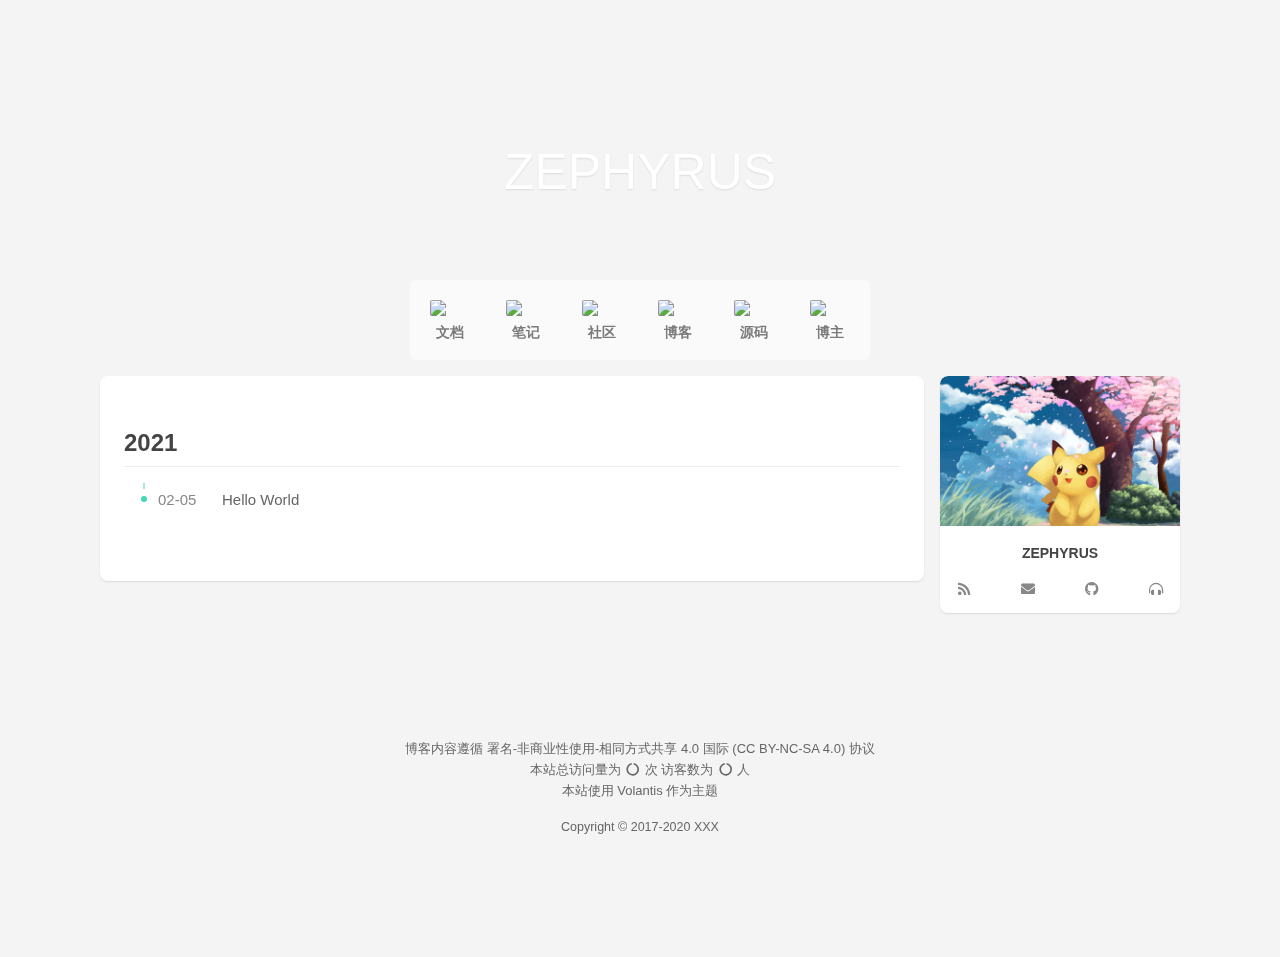
==== commit afa39a55: "Site updated: 2021-02-06 13:19:56" ====
--- a/archives/index.html
+++ b/archives/index.html
@@ -365,7 +365,7 @@
   <div class='top'>
     
     
-      <p class="title">Volantis</p>
+      <p class="title">ZEPHYRUS</p>
     
     
   </div>
@@ -385,14 +385,7 @@
               
               
               id="faqs">
-              <img src='https://cdn.jsdelivr.net/gh/twitter/twemoji@13.0/assets/svg/1f516.svg'><p>帮助</p>
-            </a>
-          
-            <a href="/examples/"
-              
-              
-              id="examples">
-              <img src='https://cdn.jsdelivr.net/gh/twitter/twemoji@13.0/assets/svg/1f396.svg'><p>示例</p>
+              <img src='https://cdn.jsdelivr.net/gh/twitter/twemoji@13.0/assets/svg/1f516.svg'><p>笔记</p>
             </a>
           
             <a href="/contributors/"
@@ -414,6 +407,13 @@
               
               id="https:githubcomvolantis-xhexo-theme-volantis">
               <img src='https://cdn.jsdelivr.net/gh/twitter/twemoji@13.0/assets/svg/1f9ec.svg'><p>源码</p>
+            </a>
+          
+            <a href="/examples/"
+              
+              
+              id="examples">
+              <img src='https://cdn.jsdelivr.net/gh/twitter/twemoji@13.0/assets/svg/1f396.svg'><p>博主</p>
             </a>
           
         
@@ -470,7 +470,7 @@
     
       
         <a class='avatar flat-box rectangle' href='/about/'>
-          <img no-lazy src='https://cdn.jsdelivr.net/gh/volantis-x/cdn-org/blog/Logo-NavBar@3x.png'/>
+          <img no-lazy src='/images/pkq.jpg'/>
         </a>
       
     
